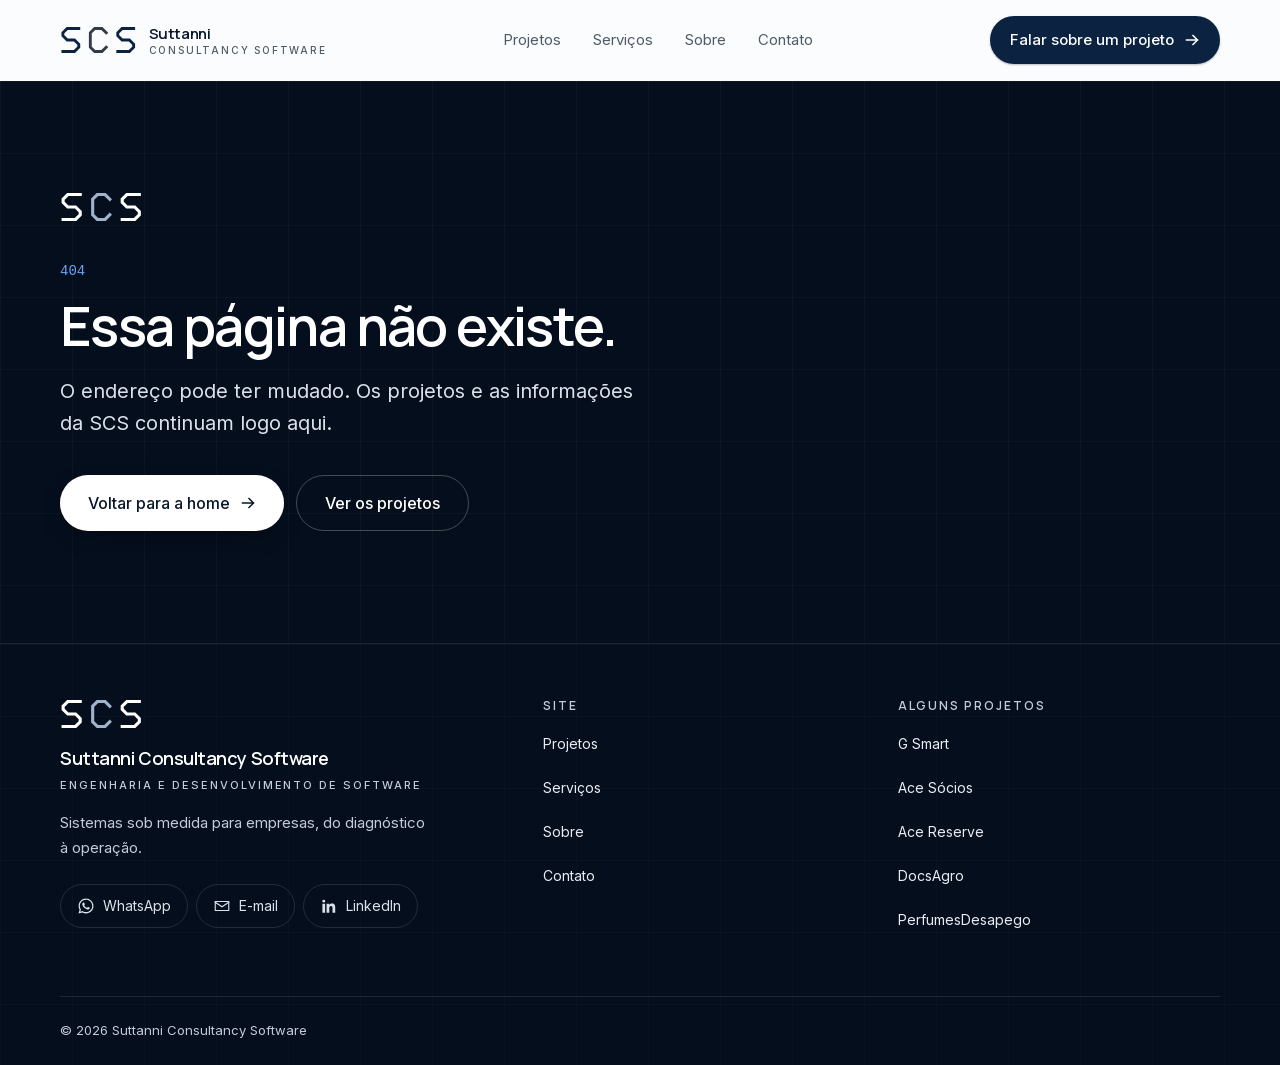
==== 404/index.html @ 0438fbe2 "Publica 924a202" ====
<!DOCTYPE html><html lang="pt-BR" class="manrope_9e067a5b-module__vT7MWq__variable inter_2fe1ab3d-module__-T-KAq__variable"><head><meta charSet="utf-8"/><meta name="viewport" content="width=device-width, initial-scale=1"/><link rel="stylesheet" href="/_next/static/chunks/361yh-4-xfyur.css" data-precedence="next"/><link rel="preload" as="script" fetchPriority="low" href="/_next/static/chunks/3s6nzrbk-8mnv.js"/><script src="/_next/static/chunks/19mx3mg6lkumu.js" async=""></script><script src="/_next/static/chunks/1k__zuwipnzw8.js" async=""></script><script src="/_next/static/chunks/344n2zhqbh4pn.js" async=""></script><script src="/_next/static/chunks/turbopack-17znwwc_v55e2.js" async=""></script><script src="/_next/static/chunks/2m97p5_yp8kj6.js" async=""></script><meta name="robots" content="noindex"/><meta name="theme-color" content="#050e1c"/><meta name="color-scheme" content="light"/><title>Página não encontrada | Suttanni Consultancy Software</title><meta name="description" content="Desenvolvimento de sistemas sob medida, automação e consultoria tecnológica para empresas que querem transformar processos e ideias em soluções digitais."/><meta name="application-name" content="Suttanni Consultancy Software"/><meta name="author" content="Suttanni Consultancy Software"/><meta name="keywords" content="software sob medida,desenvolvimento de sistemas,consultoria em tecnologia,automação de processos,modernização de sistemas,sistemas para empresas"/><meta name="creator" content="Suttanni Consultancy Software"/><meta name="publisher" content="Suttanni Consultancy Software"/><meta name="robots" content="noindex, follow"/><meta name="category" content="technology"/><link rel="canonical" href="https://guisuttanni.github.io/"/><meta property="og:title" content="Suttanni Consultancy Software | Software sob medida e consultoria"/><meta property="og:description" content="Desenvolvimento de sistemas sob medida, automação e consultoria tecnológica para empresas que querem transformar processos e ideias em soluções digitais."/><meta property="og:url" content="https://guisuttanni.github.io/"/><meta property="og:site_name" content="Suttanni Consultancy Software"/><meta property="og:locale" content="pt_BR"/><meta property="og:image" content="https://guisuttanni.github.io/og.png"/><meta property="og:image:width" content="1200"/><meta property="og:image:height" content="630"/><meta property="og:image:alt" content="Suttanni Consultancy Software"/><meta property="og:type" content="website"/><meta name="twitter:card" content="summary_large_image"/><meta name="twitter:title" content="Suttanni Consultancy Software"/><meta name="twitter:description" content="Desenvolvimento de sistemas sob medida, automação e consultoria tecnológica para empresas que querem transformar processos e ideias em soluções digitais."/><meta name="twitter:image" content="https://guisuttanni.github.io/og.png"/><link rel="icon" href="https://guisuttanni.github.io/icon.svg" type="image/svg+xml"/><link rel="apple-touch-icon" href="https://guisuttanni.github.io/apple-touch-icon.png" sizes="180x180" type="image/png"/><meta name="next-size-adjust" content=""/><noscript><style>.reveal { opacity: 1 !important; transform: none !important; }</style></noscript><script src="/_next/static/chunks/0cz1d0mv5g_q7.js" noModule=""></script></head><body class="min-h-dvh antialiased"><div hidden=""><!--$--><!--/$--></div><a href="#conteudo" class="sr-only rounded-full bg-navy-900 px-5 py-3 text-sm text-white focus:not-sr-only focus:fixed focus:top-4 focus:left-4 focus:z-[60]">Ir para o conteúdo</a><header class="sticky top-0 z-50 border-b transition-[border-color] duration-300 ease-[var(--ease-out-soft)] border-transparent"><div aria-hidden="true" class="absolute inset-0 -z-10 bg-mist-50/85 backdrop-blur-md transition-opacity duration-300 ease-[var(--ease-out-soft)] supports-[backdrop-filter]:bg-mist-50/75 opacity-0"></div><div class="mx-auto w-full max-w-[1240px] px-5 sm:px-8 lg:px-10 "><div class="flex h-16 items-center justify-between gap-4 lg:h-20"><a class="-m-2 rounded-lg p-2" aria-label="Suttanni Consultancy Software, página inicial" href="/"><span class="flex items-center gap-3 "><svg viewBox="0 0 106 36" fill="none" aria-hidden="true" focusable="false" class="h-6 w-auto shrink-0 sm:h-[26px]" shape-rendering="geometricPrecision"><g stroke-width="4" stroke-linecap="square" stroke-linejoin="miter"><path d="M24 2 H8 L2 8 V12 L8 18 H18 L24 24 V28 L18 34 H2" stroke="var(--color-navy-800)" transform="translate(2 0)"></path><path d="M24 8 L18 2 H8 L2 8 V28 L8 34 H18 L24 28" stroke="var(--color-graphite-700)" transform="translate(40 0)"></path><path d="M24 2 H8 L2 8 V12 L8 18 H18 L24 24 V28 L18 34 H2" stroke="var(--color-navy-800)" transform="translate(78 0)"></path></g></svg><span class="hidden min-w-0 flex-col leading-none lg:flex"><span class="font-display text-[0.9375rem] font-semibold tracking-tight text-navy-900">Suttanni</span><span class="mt-1 text-[0.625rem] font-medium uppercase tracking-[0.18em] text-graphite-500">Consultancy Software</span></span></span></a><nav aria-label="Principal" class="hidden items-center gap-1 md:flex"><a class="inline-flex min-h-10 items-center rounded-full px-3.5 text-[0.9375rem] transition-colors duration-200 hover:text-navy-900 text-graphite-500" href="/projetos/">Projetos</a><a class="inline-flex min-h-10 items-center rounded-full px-3.5 text-[0.9375rem] transition-colors duration-200 hover:text-navy-900 text-graphite-500" href="/#servicos">Serviços</a><a class="inline-flex min-h-10 items-center rounded-full px-3.5 text-[0.9375rem] transition-colors duration-200 hover:text-navy-900 text-graphite-500" href="/sobre/">Sobre</a><a class="inline-flex min-h-10 items-center rounded-full px-3.5 text-[0.9375rem] transition-colors duration-200 hover:text-navy-900 text-graphite-500" href="/contato/">Contato</a></nav><div class="flex items-center gap-2"><div class="hidden md:block"><a class="group/btn inline-flex items-center justify-center gap-2.5 rounded-full font-medium transition-[background-color,color,border-color,transform,box-shadow] duration-200 ease-[var(--ease-out-soft)] active:translate-y-px whitespace-nowrap bg-navy-800 text-white shadow-[0_1px_2px_rgba(8,23,43,0.28)] hover:bg-navy-700 hover:shadow-[0_8px_24px_-10px_rgba(8,23,43,0.6)] min-h-12 px-5 text-[0.9375rem] " href="/contato/">Falar sobre um projeto<svg viewBox="0 0 16 16" fill="none" aria-hidden="true" class="h-4 w-4 transition-transform duration-200 ease-[var(--ease-out-soft)] group-hover/btn:translate-x-0.5 "><path d="M2.5 8h11m0 0L9 3.5M13.5 8 9 12.5" stroke="currentColor" stroke-width="1.5" stroke-linecap="square"></path></svg></a></div><button type="button" aria-expanded="false" aria-controls="menu-mobile" aria-label="Abrir menu" class="relative -mr-2 flex h-12 w-12 items-center justify-center rounded-full text-navy-900 transition-colors hover:bg-mist-200/70 md:hidden"><span class="sr-only">Abrir menu</span><span aria-hidden="true" class="flex h-4 w-5 flex-col justify-between"><span class="block h-px w-full origin-center bg-current transition-transform duration-300 ease-[var(--ease-out-soft)] "></span><span class="block h-px w-full bg-current transition-opacity duration-200 opacity-100"></span><span class="block h-px w-full origin-center bg-current transition-transform duration-300 ease-[var(--ease-out-soft)] "></span></span></button></div></div></div><div id="menu-mobile" hidden="" class="fixed inset-x-0 top-16 bottom-0 z-40 overflow-y-auto border-t border-mist-200 bg-mist-50 md:hidden"><div class="mx-auto w-full max-w-[1240px] px-5 sm:px-8 lg:px-10 flex min-h-full flex-col pt-6 pb-10"><nav aria-label="Menu" class="flex flex-col"><a class="group flex items-center justify-between border-b border-mist-200 py-5 text-h3 font-display font-semibold text-navy-900" style="transition-delay:0ms" href="/projetos/">Projetos<svg viewBox="0 0 16 16" fill="none" aria-hidden="true" class="h-4 w-4 transition-transform duration-200 ease-[var(--ease-out-soft)] group-hover/btn:translate-x-0.5 text-graphite-400"><path d="M2.5 8h11m0 0L9 3.5M13.5 8 9 12.5" stroke="currentColor" stroke-width="1.5" stroke-linecap="square"></path></svg></a><a class="group flex items-center justify-between border-b border-mist-200 py-5 text-h3 font-display font-semibold text-navy-900" style="transition-delay:40ms" href="/#servicos">Serviços<svg viewBox="0 0 16 16" fill="none" aria-hidden="true" class="h-4 w-4 transition-transform duration-200 ease-[var(--ease-out-soft)] group-hover/btn:translate-x-0.5 text-graphite-400"><path d="M2.5 8h11m0 0L9 3.5M13.5 8 9 12.5" stroke="currentColor" stroke-width="1.5" stroke-linecap="square"></path></svg></a><a class="group flex items-center justify-between border-b border-mist-200 py-5 text-h3 font-display font-semibold text-navy-900" style="transition-delay:80ms" href="/sobre/">Sobre<svg viewBox="0 0 16 16" fill="none" aria-hidden="true" class="h-4 w-4 transition-transform duration-200 ease-[var(--ease-out-soft)] group-hover/btn:translate-x-0.5 text-graphite-400"><path d="M2.5 8h11m0 0L9 3.5M13.5 8 9 12.5" stroke="currentColor" stroke-width="1.5" stroke-linecap="square"></path></svg></a><a class="group flex items-center justify-between border-b border-mist-200 py-5 text-h3 font-display font-semibold text-navy-900" style="transition-delay:120ms" href="/contato/">Contato<svg viewBox="0 0 16 16" fill="none" aria-hidden="true" class="h-4 w-4 transition-transform duration-200 ease-[var(--ease-out-soft)] group-hover/btn:translate-x-0.5 text-graphite-400"><path d="M2.5 8h11m0 0L9 3.5M13.5 8 9 12.5" stroke="currentColor" stroke-width="1.5" stroke-linecap="square"></path></svg></a></nav><div class="mt-8 flex flex-col gap-3"><a class="group/btn inline-flex items-center justify-center gap-2.5 rounded-full font-medium transition-[background-color,color,border-color,transform,box-shadow] duration-200 ease-[var(--ease-out-soft)] active:translate-y-px whitespace-nowrap bg-navy-800 text-white shadow-[0_1px_2px_rgba(8,23,43,0.28)] hover:bg-navy-700 hover:shadow-[0_8px_24px_-10px_rgba(8,23,43,0.6)] min-h-13 px-6 text-base sm:min-h-14 sm:px-7 w-full" href="/contato/">Falar sobre um projeto<svg viewBox="0 0 16 16" fill="none" aria-hidden="true" class="h-4 w-4 transition-transform duration-200 ease-[var(--ease-out-soft)] group-hover/btn:translate-x-0.5 "><path d="M2.5 8h11m0 0L9 3.5M13.5 8 9 12.5" stroke="currentColor" stroke-width="1.5" stroke-linecap="square"></path></svg></a><a href="https://wa.me/5544999989203?text=Ol%C3%A1!%20Conheci%20a%20Suttanni%20Consultancy%20Software%20pelo%20site%20e%20gostaria%20de%20conversar%20sobre%20um%20projeto." class="group/btn inline-flex items-center justify-center gap-2.5 rounded-full font-medium transition-[background-color,color,border-color,transform,box-shadow] duration-200 ease-[var(--ease-out-soft)] active:translate-y-px whitespace-nowrap border border-mist-300 bg-white text-navy-900 hover:border-navy-800 hover:bg-white min-h-13 px-6 text-base sm:min-h-14 sm:px-7 w-full" target="_blank" rel="noopener noreferrer"><svg viewBox="0 0 24 24" fill="currentColor" aria-hidden="true" class="h-5 w-5 text-[#25D366]"><path d="M12.04 2C6.58 2 2.13 6.45 2.13 11.91c0 1.75.46 3.45 1.32 4.95L2 22l5.25-1.38a9.87 9.87 0 0 0 4.79 1.22h.01c5.46 0 9.91-4.45 9.91-9.91 0-2.65-1.03-5.14-2.9-7.01A9.82 9.82 0 0 0 12.04 2Zm0 18.15h-.01a8.2 8.2 0 0 1-4.19-1.15l-.3-.18-3.12.82.83-3.04-.2-.31a8.2 8.2 0 0 1-1.26-4.38c0-4.54 3.7-8.24 8.25-8.24 2.2 0 4.27.86 5.83 2.42a8.19 8.19 0 0 1 2.41 5.83c0 4.54-3.7 8.23-8.24 8.23Zm4.52-6.17c-.25-.12-1.47-.72-1.69-.81-.23-.08-.39-.12-.56.13-.16.24-.64.8-.78.97-.15.16-.29.18-.53.06-.25-.13-1.05-.39-1.99-1.23-.74-.66-1.23-1.47-1.38-1.72-.14-.25-.01-.38.11-.5.11-.11.25-.29.37-.43.12-.15.16-.25.25-.41.08-.17.04-.31-.02-.43-.06-.12-.56-1.34-.76-1.84-.2-.48-.4-.42-.56-.43h-.47c-.17 0-.43.06-.66.31-.22.25-.87.85-.87 2.07 0 1.22.89 2.4 1.02 2.56.12.17 1.75 2.67 4.24 3.74.59.26 1.05.41 1.41.52.59.19 1.13.16 1.56.1.47-.07 1.47-.6 1.67-1.18.21-.58.21-1.07.15-1.18-.06-.11-.23-.17-.48-.29Z"></path></svg>WhatsApp</a></div><div class="mt-auto pt-10"><p class="text-eyebrow font-semibold uppercase text-graphite-400">Contato direto</p><a href="mailto:guilhermesuttanni@gmail.com" class="mt-3 block [overflow-wrap:anywhere] text-[0.9375rem] text-graphite-700 underline-offset-4 hover:underline">guilhermesuttanni@gmail.com</a><a href="https://wa.me/5544999989203?text=Ol%C3%A1!%20Conheci%20a%20Suttanni%20Consultancy%20Software%20pelo%20site%20e%20gostaria%20de%20conversar%20sobre%20um%20projeto." target="_blank" rel="noopener noreferrer" class="mt-1 block text-[0.9375rem] text-graphite-700 underline-offset-4 hover:underline">+55 44 99998-9203</a></div></div></div></header><main id="conteudo"><section class="relative overflow-hidden bg-navy-950 py-20 text-white sm:py-28"><div aria-hidden="true" class="scs-grid absolute inset-0 opacity-50"></div><div class="mx-auto w-full max-w-[1240px] px-5 sm:px-8 lg:px-10 relative"><div class="max-w-xl"><svg viewBox="0 0 106 36" fill="none" aria-hidden="true" focusable="false" class="h-7 w-auto" shape-rendering="geometricPrecision"><g stroke-width="4" stroke-linecap="square" stroke-linejoin="miter"><path d="M24 2 H8 L2 8 V12 L8 18 H18 L24 24 V28 L18 34 H2" stroke="#ffffff" transform="translate(2 0)"></path><path d="M24 8 L18 2 H8 L2 8 V28 L8 34 H18 L24 28" stroke="#9fb3cc" transform="translate(40 0)"></path><path d="M24 2 H8 L2 8 V12 L8 18 H18 L24 24 V28 L18 34 H2" stroke="#ffffff" transform="translate(78 0)"></path></g></svg><p class="mt-10 font-mono text-sm text-accent-400">404</p><h1 class="mt-4 text-h1 font-semibold text-white">Essa página não existe.</h1><p class="mt-5 text-lead text-mist-300">O endereço pode ter mudado. Os projetos e as informações da SCS continuam logo aqui.</p><div class="mt-9 flex flex-col gap-3 sm:flex-row"><a class="group/btn inline-flex items-center justify-center gap-2.5 rounded-full font-medium transition-[background-color,color,border-color,transform,box-shadow] duration-200 ease-[var(--ease-out-soft)] active:translate-y-px whitespace-nowrap bg-white text-navy-900 hover:bg-mist-100 shadow-[0_8px_30px_-16px_rgba(0,0,0,0.8)] min-h-13 px-6 text-base sm:min-h-14 sm:px-7 " href="/">Voltar para a home<svg viewBox="0 0 16 16" fill="none" aria-hidden="true" class="h-4 w-4 transition-transform duration-200 ease-[var(--ease-out-soft)] group-hover/btn:translate-x-0.5 "><path d="M2.5 8h11m0 0L9 3.5M13.5 8 9 12.5" stroke="currentColor" stroke-width="1.5" stroke-linecap="square"></path></svg></a><a class="group/btn inline-flex items-center justify-center gap-2.5 rounded-full font-medium transition-[background-color,color,border-color,transform,box-shadow] duration-200 ease-[var(--ease-out-soft)] active:translate-y-px whitespace-nowrap border border-white/25 text-white hover:border-white/60 hover:bg-white/5 min-h-13 px-6 text-base sm:min-h-14 sm:px-7 " href="/projetos/">Ver os projetos</a></div></div></div></section><!--$--><!--/$--></main><footer class="relative overflow-hidden border-t border-white/10 bg-navy-950 text-mist-300"><div aria-hidden="true" class="scs-grid absolute inset-0 opacity-40"></div><div class="mx-auto w-full max-w-[1240px] px-5 sm:px-8 lg:px-10 relative"><div class="grid gap-8 py-10 sm:py-14 lg:grid-cols-[1.4fr_1fr_1fr] lg:gap-8"><div class="max-w-sm"><span class="flex flex-col items-start gap-4 "><svg viewBox="0 0 106 36" fill="none" aria-hidden="true" focusable="false" class="h-7 w-auto" shape-rendering="geometricPrecision"><g stroke-width="4" stroke-linecap="square" stroke-linejoin="miter"><path d="M24 2 H8 L2 8 V12 L8 18 H18 L24 24 V28 L18 34 H2" stroke="#ffffff" transform="translate(2 0)"></path><path d="M24 8 L18 2 H8 L2 8 V28 L8 34 H18 L24 28" stroke="#9fb3cc" transform="translate(40 0)"></path><path d="M24 2 H8 L2 8 V12 L8 18 H18 L24 24 V28 L18 34 H2" stroke="#ffffff" transform="translate(78 0)"></path></g></svg><span class="flex flex-col leading-none"><span class="font-display text-lg font-semibold tracking-tight text-white">Suttanni Consultancy Software</span><span class="mt-2 text-[0.6875rem] font-medium uppercase tracking-[0.18em] text-mist-400 [text-wrap:balance]">Engenharia e desenvolvimento de software</span></span></span><p class="mt-5 text-[0.9375rem] leading-relaxed text-mist-400">Sistemas sob medida para empresas, do diagnóstico à operação.</p><div class="mt-6 flex flex-wrap gap-2"><a href="https://wa.me/5544999989203?text=Ol%C3%A1!%20Conheci%20a%20Suttanni%20Consultancy%20Software%20pelo%20site%20e%20gostaria%20de%20conversar%20sobre%20um%20projeto." target="_blank" rel="noopener noreferrer" class="flex h-11 items-center gap-2 rounded-full border border-white/12 px-4 text-sm text-mist-300 transition-colors duration-200 hover:border-white/35 hover:text-white"><svg viewBox="0 0 24 24" fill="currentColor" aria-hidden="true" class="h-4.5 w-4.5"><path d="M12.04 2C6.58 2 2.13 6.45 2.13 11.91c0 1.75.46 3.45 1.32 4.95L2 22l5.25-1.38a9.87 9.87 0 0 0 4.79 1.22h.01c5.46 0 9.91-4.45 9.91-9.91 0-2.65-1.03-5.14-2.9-7.01A9.82 9.82 0 0 0 12.04 2Zm0 18.15h-.01a8.2 8.2 0 0 1-4.19-1.15l-.3-.18-3.12.82.83-3.04-.2-.31a8.2 8.2 0 0 1-1.26-4.38c0-4.54 3.7-8.24 8.25-8.24 2.2 0 4.27.86 5.83 2.42a8.19 8.19 0 0 1 2.41 5.83c0 4.54-3.7 8.23-8.24 8.23Zm4.52-6.17c-.25-.12-1.47-.72-1.69-.81-.23-.08-.39-.12-.56.13-.16.24-.64.8-.78.97-.15.16-.29.18-.53.06-.25-.13-1.05-.39-1.99-1.23-.74-.66-1.23-1.47-1.38-1.72-.14-.25-.01-.38.11-.5.11-.11.25-.29.37-.43.12-.15.16-.25.25-.41.08-.17.04-.31-.02-.43-.06-.12-.56-1.34-.76-1.84-.2-.48-.4-.42-.56-.43h-.47c-.17 0-.43.06-.66.31-.22.25-.87.85-.87 2.07 0 1.22.89 2.4 1.02 2.56.12.17 1.75 2.67 4.24 3.74.59.26 1.05.41 1.41.52.59.19 1.13.16 1.56.1.47-.07 1.47-.6 1.67-1.18.21-.58.21-1.07.15-1.18-.06-.11-.23-.17-.48-.29Z"></path></svg>WhatsApp</a><a href="mailto:guilhermesuttanni@gmail.com" class="flex h-11 items-center gap-2 rounded-full border border-white/12 px-4 text-sm text-mist-300 transition-colors duration-200 hover:border-white/35 hover:text-white"><svg viewBox="0 0 24 24" aria-hidden="true" class="h-4.5 w-4.5" fill="none" stroke="currentColor" stroke-width="1.5" stroke-linecap="square" stroke-linejoin="miter"><path d="M3 6h18v12H3z"></path><path d="m3 7 9 6 9-6"></path></svg>E-mail</a><a href="https://www.linkedin.com/in/guilherme-suttanni" target="_blank" rel="noopener noreferrer" class="flex h-11 items-center gap-2 rounded-full border border-white/12 px-4 text-sm text-mist-300 transition-colors duration-200 hover:border-white/35 hover:text-white"><svg viewBox="0 0 24 24" fill="currentColor" aria-hidden="true" class="h-4.5 w-4.5"><path d="M6.94 5.5a1.94 1.94 0 1 1-3.88 0 1.94 1.94 0 0 1 3.88 0ZM3.2 8.93h3.6V21H3.2V8.93Zm5.85 0h3.45v1.65h.05c.48-.9 1.66-1.86 3.41-1.86 3.65 0 4.33 2.36 4.33 5.44V21h-3.6v-5.9c0-1.41-.03-3.22-2-3.22-2 0-2.3 1.53-2.3 3.11V21h-3.6V8.93Z"></path></svg>LinkedIn</a></div></div><div class="grid grid-cols-2 gap-8 lg:contents"><nav aria-label="Rodapé" class="text-sm"><h2 class="text-eyebrow font-semibold uppercase text-mist-400">Site</h2><ul class="mt-3 space-y-1"><li><a class="inline-flex min-h-10 items-center text-mist-200 transition-colors hover:text-white" href="/projetos/">Projetos</a></li><li><a class="inline-flex min-h-10 items-center text-mist-200 transition-colors hover:text-white" href="/#servicos">Serviços</a></li><li><a class="inline-flex min-h-10 items-center text-mist-200 transition-colors hover:text-white" href="/sobre/">Sobre</a></li><li><a class="inline-flex min-h-10 items-center text-mist-200 transition-colors hover:text-white" href="/contato/">Contato</a></li></ul></nav><nav aria-label="Projetos" class="text-sm"><h2 class="text-eyebrow font-semibold uppercase text-mist-400">Alguns projetos</h2><ul class="mt-3 space-y-1"><li><a class="inline-flex min-h-10 items-center text-mist-200 transition-colors hover:text-white" href="/projetos/g-smart/">G Smart</a></li><li><a class="inline-flex min-h-10 items-center text-mist-200 transition-colors hover:text-white" href="/projetos/ace-socios/">Ace Sócios</a></li><li><a class="inline-flex min-h-10 items-center text-mist-200 transition-colors hover:text-white" href="/projetos/ace-reserve/">Ace Reserve</a></li><li><a class="inline-flex min-h-10 items-center text-mist-200 transition-colors hover:text-white" href="/projetos/docsagro/">DocsAgro</a></li><li><a class="inline-flex min-h-10 items-center text-mist-200 transition-colors hover:text-white" href="/projetos/perfumes-desapego/">PerfumesDesapego</a></li></ul></nav></div></div><div class="border-t border-white/10 py-6 text-[0.8125rem] text-mist-400"><p>© <!-- -->2026<!-- --> <!-- -->Suttanni Consultancy Software</p></div></div></footer><a href="https://wa.me/5544999989203?text=Ol%C3%A1!%20Conheci%20a%20Suttanni%20Consultancy%20Software%20pelo%20site%20e%20gostaria%20de%20conversar%20sobre%20um%20projeto." target="_blank" rel="noopener noreferrer" aria-label="Conversar pelo WhatsApp" tabindex="-1" aria-hidden="true" class="fixed right-4 bottom-4 z-30 flex h-13 items-center gap-2 rounded-full border border-mist-300 bg-white pr-4 pl-3.5 text-[0.9375rem] font-medium text-navy-900 shadow-[0_10px_30px_-12px_rgba(8,23,43,0.45)] transition-[opacity,transform] duration-300 ease-[var(--ease-out-soft)] md:hidden pointer-events-none translate-y-3 opacity-0"><svg viewBox="0 0 24 24" fill="currentColor" aria-hidden="true" class="h-5 w-5 text-[#25D366]"><path d="M12.04 2C6.58 2 2.13 6.45 2.13 11.91c0 1.75.46 3.45 1.32 4.95L2 22l5.25-1.38a9.87 9.87 0 0 0 4.79 1.22h.01c5.46 0 9.91-4.45 9.91-9.91 0-2.65-1.03-5.14-2.9-7.01A9.82 9.82 0 0 0 12.04 2Zm0 18.15h-.01a8.2 8.2 0 0 1-4.19-1.15l-.3-.18-3.12.82.83-3.04-.2-.31a8.2 8.2 0 0 1-1.26-4.38c0-4.54 3.7-8.24 8.25-8.24 2.2 0 4.27.86 5.83 2.42a8.19 8.19 0 0 1 2.41 5.83c0 4.54-3.7 8.23-8.24 8.23Zm4.52-6.17c-.25-.12-1.47-.72-1.69-.81-.23-.08-.39-.12-.56.13-.16.24-.64.8-.78.97-.15.16-.29.18-.53.06-.25-.13-1.05-.39-1.99-1.23-.74-.66-1.23-1.47-1.38-1.72-.14-.25-.01-.38.11-.5.11-.11.25-.29.37-.43.12-.15.16-.25.25-.41.08-.17.04-.31-.02-.43-.06-.12-.56-1.34-.76-1.84-.2-.48-.4-.42-.56-.43h-.47c-.17 0-.43.06-.66.31-.22.25-.87.85-.87 2.07 0 1.22.89 2.4 1.02 2.56.12.17 1.75 2.67 4.24 3.74.59.26 1.05.41 1.41.52.59.19 1.13.16 1.56.1.47-.07 1.47-.6 1.67-1.18.21-.58.21-1.07.15-1.18-.06-.11-.23-.17-.48-.29Z"></path></svg>WhatsApp</a><script type="application/ld+json">{"@context":"https://schema.org","@graph":[{"@type":"ProfessionalService","@id":"https://guisuttanni.github.io/#organizacao","name":"Suttanni Consultancy Software","alternateName":"SCS","url":"https://guisuttanni.github.io","description":"Desenvolvimento de sistemas sob medida, automação e consultoria tecnológica para empresas que querem transformar processos e ideias em soluções digitais.","email":"guilhermesuttanni@gmail.com","telephone":"+5544999989203","areaServed":"BR","availableLanguage":"pt-BR","sameAs":["https://www.linkedin.com/in/guilherme-suttanni"],"knowsAbout":["Desenvolvimento de software sob medida","Modernização de sistemas","Automação de processos","Consultoria tecnológica"]},{"@type":"WebSite","@id":"https://guisuttanni.github.io/#site","url":"https://guisuttanni.github.io","name":"Suttanni Consultancy Software","inLanguage":"pt-BR","publisher":{"@id":"https://guisuttanni.github.io/#organizacao"}}]}</script><script src="/_next/static/chunks/3s6nzrbk-8mnv.js" id="_R_" async=""></script><script>(self.__next_f=self.__next_f||[]).push([0])</script><script>self.__next_f.push([1,"1:\"$Sreact.fragment\"\n3:I[3374,[\"/_next/static/chunks/2m97p5_yp8kj6.js\"],\"Header\"]\n4:I[39756,[\"/_next/static/chunks/2m97p5_yp8kj6.js\"],\"default\"]\n5:I[37457,[\"/_next/static/chunks/2m97p5_yp8kj6.js\"],\"default\"]\n6:I[22016,[\"/_next/static/chunks/2m97p5_yp8kj6.js\"],\"\"]\n10:I[68027,[\"/_next/static/chunks/2m97p5_yp8kj6.js\"],\"default\",1]\n:HL[\"/_next/static/chunks/361yh-4-xfyur.css\",\"style\"]\n2:[\"$\",\"style\",null,{\"children\":\".reveal { opacity: 1 !important; transform: none !important; }\"}]\ne:X\n0:{\"P\":null,\"c\":[\"\",\"_not-found\",\"\"],\"q\":\"\",\"i\":false,\"f\":[[[\"\",{\"children\":[\"/_not-found\",{\"children\":[\"__PAGE__\",{},\"$undefined\",\"$undefined\",4608]},\"$undefined\",\"$undefined\",4608]},\"$undefined\",\"$undefined\",4624],[[\"$\",\"$1\",\"c\",{\"children\":[[[\"$\",\"link\",\"0\",{\"rel\":\"stylesheet\",\"href\":\"/_next/static/chunks/361yh-4-xfyur.css\",\"precedence\":\"next\",\"crossOrigin\":\"$undefined\",\"nonce\":\"$undefined\"}],[\"$\",\"script\",\"script-0\",{\"src\":\"/_next/static/chunks/2m97p5_yp8kj6.js\",\"async\":true,\"nonce\":\"$undefined\"}]],[\"$\",\"html\",null,{\"lang\":\"pt-BR\",\"className\":\"manrope_9e067a5b-module__vT7MWq__variable inter_2fe1ab3d-module__-T-KAq__variable\",\"children\":[[\"$\",\"head\",null,{\"children\":[\"$\",\"noscript\",null,{\"children\":\"$2\"}]}],[\"$\",\"body\",null,{\"className\":\"min-h-dvh antialiased\",\"children\":[[\"$\",\"a\",null,{\"href\":\"#conteudo\",\"className\":\"sr-only rounded-full bg-navy-900 px-5 py-3 text-sm text-white focus:not-sr-only focus:fixed focus:top-4 focus:left-4 focus:z-[60]\",\"children\":\"Ir para o conteúdo\"}],[\"$\",\"$L3\",null,{}],[\"$\",\"main\",null,{\"id\":\"conteudo\",\"children\":[\"$\",\"$L4\",null,{\"parallelRouterKey\":\"children\",\"error\":\"$undefined\",\"errorStyles\":\"$undefined\",\"errorScripts\":\"$undefined\",\"template\":[\"$\",\"$L5\",null,{}],\"templateStyles\":\"$undefined\",\"templateScripts\":\"$undefined\",\"notFound\":[[\"$\",\"section\",null,{\"className\":\"relative overflow-hidden bg-navy-950 py-20 text-white sm:py-28\",\"children\":[[\"$\",\"div\",null,{\"aria-hidden\":\"true\",\"className\":\"scs-grid absolute inset-0 opacity-50\"}],[\"$\",\"div\",null,{\"className\":\"mx-auto w-full max-w-[1240px] px-5 sm:px-8 lg:px-10 relative\",\"children\":[\"$\",\"div\",null,{\"className\":\"max-w-xl\",\"children\":[[\"$\",\"svg\",null,{\"viewBox\":\"0 0 106 36\",\"fill\":\"none\",\"aria-hidden\":\"true\",\"focusable\":\"false\",\"className\":\"h-7 w-auto\",\"shapeRendering\":\"geometricPrecision\",\"children\":[\"$\",\"g\",null,{\"strokeWidth\":4,\"strokeLinecap\":\"square\",\"strokeLinejoin\":\"miter\",\"children\":[[\"$\",\"path\",null,{\"d\":\"M24 2 H8 L2 8 V12 L8 18 H18 L24 24 V28 L18 34 H2\",\"stroke\":\"#ffffff\",\"transform\":\"translate(2 0)\"}],[\"$\",\"path\",null,{\"d\":\"M24 8 L18 2 H8 L2 8 V28 L8 34 H18 L24 28\",\"stroke\":\"#9fb3cc\",\"transform\":\"translate(40 0)\"}],[\"$\",\"path\",null,{\"d\":\"M24 2 H8 L2 8 V12 L8 18 H18 L24 24 V28 L18 34 H2\",\"stroke\":\"#ffffff\",\"transform\":\"translate(78 0)\"}]]}]}],[\"$\",\"p\",null,{\"className\":\"mt-10 font-mono text-sm text-accent-400\",\"children\":\"404\"}],[\"$\",\"h1\",null,{\"className\":\"mt-4 text-h1 font-semibold text-white\",\"children\":\"Essa página não existe.\"}],[\"$\",\"p\",null,{\"className\":\"mt-5 text-lead text-mist-300\",\"children\":\"O endereço pode ter mudado. Os projetos e as informações da SCS continuam logo aqui.\"}],[\"$\",\"div\",null,{\"className\":\"mt-9 flex flex-col gap-3 sm:flex-row\",\"children\":[[\"$\",\"$L6\",null,{\"href\":\"/\",\"className\":\"group/btn inline-flex items-center justify-center gap-2.5 rounded-full font-medium transition-[background-color,color,border-color,transform,box-shadow] duration-200 ease-[var(--ease-out-soft)] active:translate-y-px whitespace-nowrap bg-white text-navy-900 hover:bg-mist-100 shadow-[0_8px_30px_-16px_rgba(0,0,0,0.8)] min-h-13 px-6 text-base sm:min-h-14 sm:px-7 \",\"children\":[\"Voltar para a home\",[\"$\",\"svg\",null,{\"viewBox\":\"0 0 16 16\",\"fill\":\"none\",\"aria-hidden\":\"true\",\"className\":\"h-4 w-4 transition-transform duration-200 ease-[var(--ease-out-soft)] group-hover/btn:translate-x-0.5 \",\"children\":[\"$\",\"path\",null,{\"d\":\"M2.5 8h11m0 0L9 3.5M13.5 8 9 12.5\",\"stroke\":\"currentColor\",\"strokeWidth\":\"1.5\",\"strokeLinecap\":\"square\"}]}]]}],[\"$\",\"$L6\",null,{\"href\":\"/projetos\",\"className\":\"group/btn inline-flex items-center justify-center gap-2.5 rounded-full font-medium transition-[background-color,color,border-color,transform,box-shadow] duration-200 ease-[var(--ease-out-soft)] active:translate-y-px whitespace-nowrap border border-white/25 text-white hover:border-white/60 hover:bg-white/5 min-h-13 px-6 text-base sm:min-h-14 sm:px-7 \",\"children\":\"Ver os projetos\"}]]}]]}]}]]}],[]],\"forbidden\":\"$undefined\",\"unauthorized\":\"$undefined\"}]}],[\"$\",\"footer\",null,{\"className\":\"relative overflow-hidden border-t border-white/10 bg-navy-950 text-mist-300\",\"children\":[[\"$\",\"div\",null,{\"aria-hidden\":\"true\",\"className\":\"scs-grid absolute inset-0 opacity-40\"}],[\"$\",\"div\",null,{\"className\":\"mx-auto w-full max-w-[1240px] px-5 sm:px-8 lg:px-10 relative\",\"children\":[[\"$\",\"div\",null,{\"className\":\"grid gap-8 py-10 sm:py-14 lg:grid-cols-[1.4fr_1fr_1fr] lg:gap-8\",\"children\":[\"$L7\",\"$L8\"]}],\"$L9\"]}]]}],\"$La\",\"$Lb\"]}]]}]]}],{\"children\":[\"$Lc\",{\"children\":[\"$Ld\",{},null,false,null]},null,false,\"$e\"]},null,false,null],\"$Lf\",false]],\"m\":\"$undefined\",\"G\":[\"$10\",[\"$L11\"]],\"S\":true,\"h\":null,\"r\":\"$undefined\",\"s\":\"$undefined\",\"a\":\"$undefined\",\"l\":\"$undefined\",\"p\":\"$undefined\",\"d\":\"$undefined\",\"b\":\"Nzb_ohrpSnaG5pY7ncYjV\"}\n13:I[14167,[\"/_next/static/chunks/2m97p5_yp8kj6.js\"],\"WhatsAppFab\"]\n14:I[97367,[\"/_next/static/chunks/2m97p5_yp8kj6.js\"],\"OutletBoundary\"]\n15:\"$Sreact.suspense\"\n17:I[97367,[\"/_next/static/chunks/2m97p5_yp8kj6.js\"],\"ViewportBoundary\"]\n19:I[97367,[\"/_next/static/chunks/2m97p5_yp8kj6.js\"],\"MetadataBoundary\"]\n7:[\"$\",\"div\",null,{\"className\":\"max-w-sm\",\"children\":[[\"$\",\"span\",null,{\"className\":\"flex flex-col items-start gap-4 \",\"children\":[[\"$\",\"svg\",null,{\"viewBox\":\"0 0 106 36\",\"fill\":\"none\",\"aria-hidden\":\"true\",\"focusable\":\"false\",\"className\":\"h-7 w-auto\",\"shapeRendering\":\"geometricPrecision\",\"children\":[\"$\",\"g\",null,{\"strokeWidth\":4,\"strokeLinecap\":\"square\",\"strokeLinejoin\":\"miter\",\"children\":[[\"$\",\"path\",null,{\"d\":\"M24 2 H8 L2 8 V12 L8 18 H18 L24 24 V28 L18 34 H2\",\"stroke\":\"#ffffff\",\"transform\":\"translate(2 0)\"}],[\"$\",\"path\",null,{\"d\":\"M24 8 L18 2 H8 L2 8 V28 L8 34 H18 L24 28\",\"stroke\":\"#9fb3cc\",\"transform\":\"translate(40 0)\"}],[\"$\",\"path\",null,{\"d\":\"M24 2 H8 L2 8 V12 L8 18 H18 L24 24 V28 L18 34 H2\",\"stroke\":\"#ffffff\",\"transform\":\"translate(78 0)\"}]]}]}],[\"$\",\"span\",null,{\"className\":\"flex flex-col leading-none\",\"children\":[[\"$\",\"span\",null,{\"className\":\"font-display text-lg font-semibold tracking-tight text-white\",\"children\":\"Suttanni Consultancy Software\"}],[\"$\",\"span\",null,{\"className\":\"mt-2 text-[0.6875rem] font-medium uppercase tracking-[0.18em] text-mist-400 [text-wrap:balance]\",\"children\":\"Engenharia e desenvolvimento de software\"}]]}]]}],[\"$\",\"p\",null,{\"className\":\"mt-5 text-[0.9375rem] leading-relaxed text-mist-400\",\"children\":\"Sistemas sob medida para empresas, do diagnóstico à operação.\"}],[\"$\",\"div\",null,{\"className\":\"mt-6 flex flex-wrap gap-2\",\"children\":[[\"$\",\"a\",\"WhatsApp\",{\"href\":\"https://wa.me/5544999989203?text=Ol%C3%A1!%20Conheci%20a%20Suttanni%20Consultancy%20Software%20pelo%20site%20e%20gostaria%20de%20conversar%20sobre%20um%20projeto.\",\"target\":\"_blank\",\"rel\":\"noopener noreferrer\",\"className\":\"flex h-11 items-center gap-2 rounded-full border border-white/12 px-4 text-sm text-mist-300 transition-colors duration-200 hover:border-white/35 hover:text-white\",\"children\":[[\"$\",\"svg\",null,{\"viewBox\":\"0 0 24 24\",\"fill\":\"currentColor\",\"aria-hidden\":\"true\",\"className\":\"h-4.5 w-4.5\",\"children\":[\"$\",\"path\",null,{\"d\":\"M12.04 2C6.58 2 2.13 6.45 2.13 11.91c0 1.75.46 3.45 1.32 4.95L2 22l5.25-1.38a9.87 9.87 0 0 0 4.79 1.22h.01c5.46 0 9.91-4.45 9.91-9.91 0-2.65-1.03-5.14-2.9-7.01A9.82 9.82 0 0 0 12.04 2Zm0 18.15h-.01a8.2 8.2 0 0 1-4.19-1.15l-.3-.18-3.12.82.83-3.04-.2-.31a8.2 8.2 0 0 1-1.26-4.38c0-4.54 3.7-8.24 8.25-8.24 2.2 0 4.27.86 5.83 2.42a8.19 8.19 0 0 1 2.41 5.83c0 4.54-3.7 8.23-8.24 8.23Zm4.52-6.17c-.25-.12-1.47-.72-1.69-.81-.23-.08-.39-.12-.56.13-.16.24-.64.8-.78.97-.15.16-.29.18-.53.06-.25-.13-1.05-.39-1.99-1.23-.74-.66-1.23-1.47-1.38-1.72-.14-.25-.01-.38.11-.5.11-.11.25-.29.37-.43.12-.15.16-.25.25-.41.08-.17.04-.31-.02-.43-.06-.12-.56-1.34-.76-1.84-.2-.48-.4-.42-.56-.43h-.47c-.17 0-.43.06-.66.31-.22.25-.87.85-.87 2.07 0 1.22.89 2.4 1.02 2.56.12.17 1.75 2.67 4.24 3.74.59.26 1.05.41 1.41.52.59.19 1.13.16 1.56.1.47-.07 1.47-.6 1.67-1.18.21-.58.21-1.07.15-1.18-.06-.11-.23-.17-.48-.29Z\"}]}],\"WhatsApp\"]}],[\"$\",\"a\",\"E-mail\",{\"href\":\"mailto:guilhermesuttanni@gmail.com\",\"target\":\"$undefined\",\"rel\":\"$undefined\",\"className\":\"flex h-11 items-center gap-2 rounded-full border border-white/12 px-4 text-sm text-mist-300 transition-colors duration-200 hover:border-white/35 hover:text-white\",\"children\":[[\"$\",\"svg\",null,{\"viewBox\":\"0 0 24 24\",\"aria-hidden\":\"true\",\"className\":\"h-4.5 w-4.5\",\"fill\":\"none\",\"stroke\":\"currentColor\",\"strokeWidth\":1.5,\"strokeLinecap\":\"square\",\"strokeLinejoin\":\"miter\",\"children\":[[\"$\",\"path\",null,{\"d\":\"M3 6h18v12H3z\"}],[\"$\",\"path\",null,{\"d\":\"m3 7 9 6 9-6\"}]]}],\"E-mail\"]}],[\"$\",\"a\",\"LinkedIn\",{\"href\":\"https://www.linkedin.com/in/guilherme-suttanni\",\"target\":\"_blank\",\"rel\":\"noopener noreferrer\",\"className\":\"flex h-11 items-center gap-2 rounded-full border border-white/12 px-4 text-sm text-mist-300 transition-colors duration-200 hover:border-white/35 hover:text-white\",\"children\":[[\"$\",\"svg\",null,{\"viewBox\":\"0 0 24 24\",\"fill\":\"currentColor\",\"aria-hidden\":\"true\",\"className\":\"h-4.5 w-4.5\",\"children\":\"$L12\"}],\"LinkedIn\"]}]]}]]}]\n8:[\"$\",\"div\",null,{\"className\":\"grid grid-cols-2 gap-8 lg:contents\",\"children\":[[\"$\",\"nav\",null,{\"aria-label\":\"Rodapé\",\"className\":\"text-sm\",\"children\":[[\"$\",\"h2\",null,{\"className\":\"text-eyebrow font-semibold uppercase text-mist-400\",\"children\":\"Site\"}],[\"$\",\"ul\",null,{\"className\":\"mt-3 space-y-1\",\"children\":[[\"$\",\"li\",\"/projetos\",{\"children\":[\"$\",\"$L6\",null,{\"href\":\"/projetos\",\"className\":\"inline-flex min-h-10 items-center text-mist-200 transition-colors hover:text-white\",\"children\":\"Projetos\"}]}],[\"$\",\"li\",\"/#servicos\",{\"children\":[\"$\",\"$L6\",null,{\"href\":\"/#servicos\",\"className\":\"inline-flex min-h-10 items-center text-mist-200 transition-colors hover:text-white\",\"children\":\"Serviços\"}]}],[\"$\",\"li\",\"/sobre\",{\"children\":[\"$\",\"$L6\",null,{\"href\":\"/sobre\",\"className\":\"inline-flex min-h-10 items-center text-mist-200 transition-colors hover:text-white\",\"children\":\"Sobre\"}]}],[\"$\",\"li\",\"/contato\",{\"children\":[\"$\",\"$L6\",null,{\"href\":\"/contato\",\"className\":\"inline-flex min-h-10 items-center text-mist-200 transition-colors hover:text-white\",\"children\":\"Contato\"}]}]]}]]}],[\"$\",\"nav\",null,{\"aria-label\":\"Projetos\",\"className\":\"text-sm\",\"children\":[[\"$\",\"h2\",null,{\"className\":\"text-eyebrow font-semibold uppercase text-mist-400\",\"children\":\"Alguns projetos\"}],[\"$\",\"ul\",null,{\"className\":\"mt-3 space-y-1\",\"children\":[[\"$\",\"li\",\"g-smart\",{\"children\":[\"$\",\"$L6\",null,{\"href\":\"/projetos/g-smart\",\"className\":\"inline-flex min-h-10 items-center text-mist-200 transition-colors hover:text-white\",\"children\":\"G Smart\"}]}],[\"$\",\"li\",\"ace-socios\",{\"children\":[\"$\",\"$L6\",null,{\"href\":\"/projetos/ace-socios\",\"className\":\"inline-flex min-h-10 items-center text-mist-200 transition-colors hover:text-white\",\"children\":\"Ace Sócios\"}]}],[\"$\",\"li\",\"ace-reserve\",{\"children\":[\"$\",\"$L6\",null,{\"href\":\"/projetos/ace-reserve\",\"className\":\"inline-flex min-h-10 items-center text-mist-200 transition-colors hover:text-white\",\"children\":\"Ace Reserve\"}]}],[\"$\",\"li\",\"docsagro\",{\"children\":[\"$\",\"$L6\",null,{\"href\":\"/projetos/docsagro\",\"className\":\"inline-flex min-h-10 items-center text-mist-200 transition-colors hover:text-white\",\"children\":\"DocsAgro\"}]}],[\"$\",\"li\",\"perfumes-desapego\",{\"children\":[\"$\",\"$L6\",null,{\"href\":\"/projetos/perfumes-desapego\",\"className\":\"inline-flex min-h-10 items-center text-mist-200 transition-colors hover:text-white\",\"children\":\"PerfumesDesapego\"}]}]]}]]}]]}]\n9:[\"$\",\"div\",null,{\"className\":\"border-t border-white/10 py-6 text-[0.8125rem] text-mist-400\",\"children\":[\"$\",\"p\",null,{\"children\":[\"© \",2026,\" \",\"Suttanni Consultancy Software\"]}]}]\na:[\"$\",\"$L13\",null,{}]\nb:[\"$\",\"script\",null,{\"type\":\"application/ld+json\",\"dangerouslySetInnerHTML\":{\"__html\":\"{\\\"@context\\\":\\\"https://schema.org\\\",\\\"@graph\\\":[{\\\"@type\\\":\\\"ProfessionalService\\\",\\\"@id\\\":\\\"https://guisuttanni.github.io/#organizacao\\\",\\\"name\\\":\\\"Suttanni Consultancy Software\\\",\\\"alternateName\\\":\\\"SCS\\\",\\\"url\\\":\\\"https://guisuttanni.github.io\\\",\\\"description\\\":\\\"Desenvolvimento de sistemas sob medida, automação e consultoria tecnológica para empresas que querem transformar processos e ideias em soluções digitais.\\\",\\\"email\\\":\\\"guilhermesuttanni@gmail.com\\\",\\\"telephone\\\":\\\"+5544999989203\\\",\\\"areaServed\\\":\\\"BR\\\",\\\"availableLanguage\\\":\\\"pt-BR\\\",\\\"sameAs\\\":[\\\"https://www.linkedin.com/in/guilherme-suttanni\\\"],\\\"knowsAbout\\\":[\\\"Desenvolvimento de software sob medida\\\",\\\"Modernização de sistemas\\\",\\\"Automação de processos\\\",\\\"Consultoria tecnológica\\\"]},{\\\"@type\\\":\\\"WebSite\\\",\\\"@id\\\":\\\"https://guisuttanni.github.io/#site\\\",\\\"url\\\":\\\"https://guisuttanni.github.io\\\",\\\"name\\\":\\\"Suttanni Consultancy Software\\\",\\\"inLanguage\\\":\\\"pt-BR\\\",\\\"publisher\\\":{\\\"@id\\\":\\\"https://guisuttanni.github.io/#organizacao\\\"}}]}\"}}]\nc:[\"$\",\"$1\",\"c\",{\"children\":[null,[\"$\",\"$L4\",null,{\"parallelRouterKey\":\"children\",\"error\":\"$undefined\",\"errorStyles\":\"$undefined\",\"errorScripts\":\"$undefined\",\"template\":[\"$\",\"$L5\",null,{}],\"templateStyles\":\"$undefined\",\"templateScripts\":\"$undefined\",\"notFound\":\"$undefined\",\"forbidden\":\"$undefined\",\"unauthorized\":\"$undefined\"}]]}]\nd:[\"$\",\"$1\",\"c\",{\"children\":[[\"$\",\"section\",null,{\"className\":\"relative overflow-hidden bg-navy-950 py-20 text-white sm:py-28\",\"children\":[[\"$\",\"div\",null,{\"aria-hidden\":\"true\",\"className\":\"scs-grid absolute inset-0 opacity-50\"}],[\"$\",\"div\",null,{\"className\":\"mx-auto w-full max-w-[1240px] px-5 sm:px-8 lg:px-10 relative\",\"children\":[\"$\",\"div\",null,{\"className\":\"max-w-xl\",\"children\":[[\"$\",\"svg\",null,{\"viewBox\":\"0 0 106 36\",\"fill\":\"none\",\"aria-hidden\":\"true\",\"focusable\":\"false\",\"className\":\"h-7 w-auto\",\"shapeRendering\":\"geometricPrecision\",\"children\":[\"$\",\"g\",null,{\"strokeWidth\":4,\"strokeLinecap\":\"square\",\"strokeLinejoin\":\"miter\",\"children\":[[\"$\",\"path\",null,{\"d\":\"M24 2 H8 L2 8 V12 L8 18 H18 L24 24 V28 L18 34 H2\",\"stroke\":\"#ffffff\",\"transform\":\"translate(2 0)\"}],[\"$\",\"path\",null,{\"d\":\"M24 8 L18 2 H8 L2 8 V28 L8 34 H18 L24 28\",\"stroke\":\"#9fb3cc\",\"transform\":\"translate(40 0)\"}],[\"$\",\"path\",null,{\"d\":\"M24 2 H8 L2 8 V12 L8 18 H18 L24 24 V28 L18 34 H2\",\"stroke\":\"#ffffff\",\"transform\":\"translate(78 0)\"}]]}]}],[\"$\",\"p\",null,{\"className\":\"mt-10 font-mono text-sm text-accent-400\",\"children\":\"404\"}],[\"$\",\"h1\",null,{\"className\":\"mt-4 text-h1 font-semibold text-white\",\"children\":\"Essa página não existe.\"}],[\"$\",\"p\",null,{\"className\":\"mt-5 text-lead text-mist-300\",\"children\":\"O endereço pode ter mudado. Os projetos e as informações da SCS continuam logo aqui.\"}],[\"$\",\"div\",null,{\"className\":\"mt-9 flex flex-col gap-3 sm:flex-row\",\"children\":[[\"$\",\"$L6\",null,{\"href\":\"/\",\"className\":\"group/btn inline-flex items-center justify-center gap-2.5 rounded-full font-medium transition-[background-color,color,border-color,transform,box-shadow] duration-200 ease-[var(--ease-out-soft)] active:translate-y-px whitespace-nowrap bg-white text-navy-900 hover:bg-mist-100 shadow-[0_8px_30px_-16px_rgba(0,0,0,0.8)] min-h-13 px-6 text-base sm:min-h-14 sm:px-7 \",\"children\":[\"Voltar para a home\",[\"$\",\"svg\",null,{\"viewBox\":\"0 0 16 16\",\"fill\":\"none\",\"aria-hidden\":\"true\",\"className\":\"h-4 w-4 transition-transform duration-200 ease-[var(--ease-out-soft)] group-hover/btn:translate-x-0.5 \",\"children\":[\"$\",\"path\",null,{\"d\":\"M2.5 8h11m0 0L9 3.5M13.5 8 9 12.5\",\"stroke\":\"currentColor\",\"strokeWidth\":\"1.5\",\"strokeLinecap\":\"square\"}]}]]}],[\"$\",\"$L6\",null,{\"href\":\"/projetos\",\"className\":\"group/btn inline-flex items-center justify-center gap-2.5 rounded-full font-medium transition-[background-color,color,border-color,transform,box-shadow] duration-200 ease-[var(--ease-out-soft)] active:translate-y-px whitespace-nowrap border border-white/25 text-white hover:border-white/60 hover:bg-white/5 min-h-13 px-6 text-base sm:min-h-14 sm:px-7 \",\"children\":\"Ver os projetos\"}]]}]]}]}]]}],null,[\"$\",\"$L14\",null,{\"children\":[\"$\",\"$15\",null,{\"name\":\"Next.MetadataOutlet\",\"children\":\"$@16\"}]}]]}]\nf:[\"$\",\"$1\",\"h\",{\"children\":[[\"$\",\"meta\",null,{\"name\":\"robots\",\"content\":\"noindex\"}],[\"$\",\"$L17\",null,{\"children\":\"$L18\"}],[\"$\",\"div\",null,{\"hidden\":true,\"children\":[\"$\",\"$L19\",null,{\"children\":[\"$\",\"$15\",null,{\"name\":\"Next.Metadata\",\"children\":\"$L1a\"}]}]}],[\"$\",\"meta\",null,{\"name\":\"next-size-adjust\",\"content\":\"\"}]]}]\n11:[\"$\",\"link\",\"0\",{\"rel\":\"stylesheet\",\"href\":\"/_next/static/chunks/361yh-4-xfyur.css\",\"precedence\":\"next\",\"crossOrigin\":\"$undefined\",\"nonce\":\"$undefined\"}]\ne:C\n12:[\"$\",\"path\",null,{\"d\":\"M6.94 5.5a1.94 1.94 0 1 1-3.88 0 1.94 1.94 0 0 1 3.88 0ZM3.2 8.93h3.6V21H3.2V8.93Zm5.85 0h3.45v1.65h.05c.48-.9 1.66-1.86 3.41-1.86 3.65 0 4.33 2.36 4.33 5.44V21h-3.6v-5.9c0-1.41-.03-3.22-2-3.22-2 0-2.3 1.53-2.3 3.11V21h-3.6V8.93Z\"}]\n18:[[\"$\",\"meta\",\"0\",{\"charSet\":\"utf-8\"}],[\"$\",\"meta\",\"1\",{\"name\":\"viewport\",\"content\":\"width=device-width, initial-scale=1\"}],[\"$\",\"meta\",\"2\",{\"name\":\"theme-color\",\"content\":\"#050e1c\"}],[\"$\",\"meta\",\"3\",{\"name\":\"color-scheme\",\"content\":\"light\"}]]\n1b:I[27201,[\"/_next/static/chunks/2m97p5_yp8kj6.js\"],\"IconMark\"]\n16:null\n1a:[[\"$\",\"title\",\"0\",{\"children\":\"Página não encontrada | Suttanni Consultancy Software\"}],[\"$\",\"meta\",\"1\",{\"name\":\"description\",\"content\":\"Desenvolvimento de sistemas sob medida, automação e consultoria tecnológica para empresas que querem transformar processos e ideias em soluções digitais.\"}],[\"$\",\"meta\",\"2\",{\"name\":\"application-name\",\"content\":\"Suttanni Consultancy Software\"}],[\"$\",\"meta\",\"3\",{\"name\":\"author\",\"content\":\"Suttanni Consultancy Software\"}],[\"$\",\"meta\",\"4\",{\"name\":\"keywords\",\"content\":\"software sob medida,desenvolvimento de sistemas,consultoria em tecnologia,automação de processos,modernização de sistemas,sistemas para empresas\"}],[\"$\",\"meta\",\"5\",{\"name\":\"creator\",\"content\":\"Suttanni Consultancy Software\"}],[\"$\",\"meta\",\"6\",{\"name\":\"publisher\",\"content\":\"Suttanni Consultancy Software\"}],[\"$\",\"meta\",\"7\",{\"name\":\"robots\",\"content\":\"noindex, follow\"}],[\"$\",\"meta\",\"8\",{\"name\":\"category\",\"content\":\"technology\"}],[\"$\",\"link\",\"9\",{\"rel\":\"canonical\",\"href\":\"https://guisuttanni.github.io/\"}],[\"$\",\"meta\",\"10\",{\"property\":\"og:title\",\"content\":\"Suttanni Consultancy Software | Software sob medida e consultoria\"}],[\"$\",\"meta\",\"11\",{\"property\":\"og:description\",\"content\":\"Desenvolvimento de sistemas sob medida, automação e consultoria tecnológica para empresas que querem transformar processos e ideias em soluções digitais.\"}],[\"$\",\"meta\",\"12\",{\"property\":\"og:url\",\"content\":\"https://guisuttanni.github.io/\"}],[\"$\",\"meta\",\"13\",{\"property\":\"og:site_name\",\"content\":\"Suttanni Consultancy Software\"}],[\"$\",\"meta\",\"14\",{\"property\":\"og:locale\",\"content\":\"pt_BR\"}],[\"$\",\"meta\",\"15\",{\"property\":\"og:image\",\"content\":\"https://guisuttanni.github.io/og.png\"}],[\"$\",\"meta\",\"16\",{\"property\":\"og:image:width\",\"content\":\"1200\"}],[\"$\",\"meta\",\"17\",{\"property\":\"og:image:height\",\"content\":\"630\"}],[\"$\",\"meta\",\"18\",{\"property\":\"og:image:alt\",\"content\":\"Suttanni Consultancy Software\"}],[\"$\",\"meta\",\"19\",{\"property\":\"og:type\",\"content\":\"website\"}],[\"$\",\"meta\",\"20\",{\"name\":\"twitter:card\",\"content\":\"summary_large_image\"}],[\"$\",\"meta\",\"21\",{\"name\":\"twitter:title\",\"content\":\"Suttanni Consultancy Software\"}],[\"$\",\"meta\",\"22\",{\"name\":\"twitter:description\",\"content\":\"Desenvolvimento de sistemas sob medida, automação e consultoria tecnológica para empresas que querem transformar processos e ideias em soluções digitais.\"}],[\"$\",\"meta\",\"23\",{\"name\":\"twitter:image\",\"content\":\"https://guisuttanni.github.io/og.png\"}],[\"$\",\"link\",\"24\",{\"rel\":\"icon\",\"href\":\"https://guisuttanni.github.io/icon.svg\",\"type\":\"image/svg+xml\"}],[\"$\",\"link\",\"25\",{\"rel\":\"apple-touch-icon\",\"href\":\"https://guisuttanni.github.io/apple-touch-icon.png\",\"sizes\":\"180x180\",\"type\":\"image/png\"}],[\"$\",\"$L1b\",\"26\",{}]]\n"])</script></body></html>
---- _next/static/chunks/361yh-4-xfyur.css ----
@font-face{font-family:Manrope;font-style:normal;font-weight:200 800;font-display:swap;src:url(../media/a342834df7752944-s.3hd2l7bm32o7k.woff2)format("woff2");unicode-range:U+460-52F,U+1C80-1C8A,U+20B4,U+2DE0-2DFF,U+A640-A69F,U+FE2E-FE2F}@font-face{font-family:Manrope;font-style:normal;font-weight:200 800;font-display:swap;src:url(../media/d3fe2f289711ac3f-s.1l2zhvq5eocqf.woff2)format("woff2");unicode-range:U+301,U+400-45F,U+490-491,U+4B0-4B1,U+2116}@font-face{font-family:Manrope;font-style:normal;font-weight:200 800;font-display:swap;src:url(../media/58c4895d0a0ef7cc-s.2vhvl9vrvk-va.woff2)format("woff2");unicode-range:U+370-377,U+37A-37F,U+384-38A,U+38C,U+38E-3A1,U+3A3-3FF}@font-face{font-family:Manrope;font-style:normal;font-weight:200 800;font-display:swap;src:url(../media/bfc7db5c00d21bc5-s.173xwsdme27n8.woff2)format("woff2");unicode-range:U+102-103,U+110-111,U+128-129,U+168-169,U+1A0-1A1,U+1AF-1B0,U+300-301,U+303-304,U+308-309,U+323,U+329,U+1EA0-1EF9,U+20AB}@font-face{font-family:Manrope;font-style:normal;font-weight:200 800;font-display:swap;src:url(../media/6ab0db14f70d8ed6-s.13hnt-xgp82zk.woff2)format("woff2");unicode-range:U+100-2BA,U+2BD-2C5,U+2C7-2CC,U+2CE-2D7,U+2DD-2FF,U+304,U+308,U+329,U+1D00-1DBF,U+1E00-1E9F,U+1EF2-1EFF,U+2020,U+20A0-20AB,U+20AD-20C0,U+2113,U+2C60-2C7F,U+A720-A7FF}@font-face{font-family:Manrope;font-style:normal;font-weight:200 800;font-display:swap;src:url(../media/a343f882a40d2cc9-s.p.1sj6eobyi31rd.woff2)format("woff2");unicode-range:U+??,U+131,U+152-153,U+2BB-2BC,U+2C6,U+2DA,U+2DC,U+304,U+308,U+329,U+2000-206F,U+20AC,U+2122,U+2191,U+2193,U+2212,U+2215,U+FEFF,U+FFFD}@font-face{font-family:Manrope Fallback;src:local(Arial);ascent-override:103.31%;descent-override:29.07%;line-gap-override:0.0%;size-adjust:103.19%}.manrope_9e067a5b-module__vT7MWq__className{font-family:Manrope,Manrope Fallback;font-style:normal}.manrope_9e067a5b-module__vT7MWq__variable{--font-manrope:"Manrope", "Manrope Fallback"}
@font-face{font-family:Inter;font-style:normal;font-weight:100 900;font-display:swap;src:url(../media/2c55a0e60120577a-s.0-dom-5bn10r2.woff2)format("woff2");unicode-range:U+460-52F,U+1C80-1C8A,U+20B4,U+2DE0-2DFF,U+A640-A69F,U+FE2E-FE2F}@font-face{font-family:Inter;font-style:normal;font-weight:100 900;font-display:swap;src:url(../media/9c72aa0f40e4eef8-s.1y4-pdgsjb-pw.woff2)format("woff2");unicode-range:U+301,U+400-45F,U+490-491,U+4B0-4B1,U+2116}@font-face{font-family:Inter;font-style:normal;font-weight:100 900;font-display:swap;src:url(../media/ad66f9afd8947f86-s.3lvt2whj97whp.woff2)format("woff2");unicode-range:U+1F??}@font-face{font-family:Inter;font-style:normal;font-weight:100 900;font-display:swap;src:url(../media/5476f68d60460930-s.2uwcyprjm3xu3.woff2)format("woff2");unicode-range:U+370-377,U+37A-37F,U+384-38A,U+38C,U+38E-3A1,U+3A3-3FF}@font-face{font-family:Inter;font-style:normal;font-weight:100 900;font-display:swap;src:url(../media/2bbe8d2671613f1f-s.0k62hbripvv8p.woff2)format("woff2");unicode-range:U+102-103,U+110-111,U+128-129,U+168-169,U+1A0-1A1,U+1AF-1B0,U+300-301,U+303-304,U+308-309,U+323,U+329,U+1EA0-1EF9,U+20AB}@font-face{font-family:Inter;font-style:normal;font-weight:100 900;font-display:swap;src:url(../media/1bffadaabf893a1e-s.3-6t-g6q0vh0a.woff2)format("woff2");unicode-range:U+100-2BA,U+2BD-2C5,U+2C7-2CC,U+2CE-2D7,U+2DD-2FF,U+304,U+308,U+329,U+1D00-1DBF,U+1E00-1E9F,U+1EF2-1EFF,U+2020,U+20A0-20AB,U+20AD-20C0,U+2113,U+2C60-2C7F,U+A720-A7FF}@font-face{font-family:Inter;font-style:normal;font-weight:100 900;font-display:swap;src:url(../media/83afe278b6a6bb3c-s.p.2bn3s6zvc0dyp.woff2)format("woff2");unicode-range:U+??,U+131,U+152-153,U+2BB-2BC,U+2C6,U+2DA,U+2DC,U+304,U+308,U+329,U+2000-206F,U+20AC,U+2122,U+2191,U+2193,U+2212,U+2215,U+FEFF,U+FFFD}@font-face{font-family:Inter Fallback;src:local(Arial);ascent-override:90.44%;descent-override:22.52%;line-gap-override:0.0%;size-adjust:107.12%}.inter_2fe1ab3d-module__-T-KAq__className{font-family:Inter,Inter Fallback;font-style:normal}.inter_2fe1ab3d-module__-T-KAq__variable{--font-inter:"Inter", "Inter Fallback"}
@layer properties{@supports (((-webkit-hyphens:none)) and (not (margin-trim:inline))) or ((-moz-orient:inline) and (not (color:rgb(from red r g b)))){*,:before,:after,::backdrop{--tw-translate-x:0;--tw-translate-y:0;--tw-translate-z:0;--tw-rotate-x:initial;--tw-rotate-y:initial;--tw-rotate-z:initial;--tw-skew-x:initial;--tw-skew-y:initial;--tw-scroll-snap-strictness:proximity;--tw-space-y-reverse:0;--tw-border-style:solid;--tw-leading:initial;--tw-font-weight:initial;--tw-tracking:initial;--tw-shadow:0 0 #0000;--tw-shadow-color:initial;--tw-shadow-alpha:100%;--tw-inset-shadow:0 0 #0000;--tw-inset-shadow-color:initial;--tw-inset-shadow-alpha:100%;--tw-ring-color:initial;--tw-ring-shadow:0 0 #0000;--tw-inset-ring-color:initial;--tw-inset-ring-shadow:0 0 #0000;--tw-ring-inset:initial;--tw-ring-offset-width:0px;--tw-ring-offset-color:#fff;--tw-ring-offset-shadow:0 0 #0000;--tw-outline-style:solid;--tw-blur:initial;--tw-brightness:initial;--tw-contrast:initial;--tw-grayscale:initial;--tw-hue-rotate:initial;--tw-invert:initial;--tw-opacity:initial;--tw-saturate:initial;--tw-sepia:initial;--tw-drop-shadow:initial;--tw-drop-shadow-color:initial;--tw-drop-shadow-alpha:100%;--tw-drop-shadow-size:initial;--tw-backdrop-blur:initial;--tw-backdrop-brightness:initial;--tw-backdrop-contrast:initial;--tw-backdrop-grayscale:initial;--tw-backdrop-hue-rotate:initial;--tw-backdrop-invert:initial;--tw-backdrop-opacity:initial;--tw-backdrop-saturate:initial;--tw-backdrop-sepia:initial;--tw-duration:initial;--tw-ease:initial;--tw-content:""}}}@layer theme{:root,:host{--font-sans:var(--font-inter), ui-sans-serif, system-ui, sans-serif;--font-mono:ui-monospace, "SFMono-Regular", "Cascadia Mono", monospace;--color-mist-50:#fbfcfd;--color-mist-100:#f4f6f9;--color-mist-200:#e9edf3;--color-mist-300:#dae1ea;--color-mist-400:#c2ccd9;--color-white:#fff;--spacing:.25rem;--container-sm:24rem;--container-lg:32rem;--container-xl:36rem;--container-2xl:42rem;--container-3xl:48rem;--text-sm:.875rem;--text-sm--line-height:calc(1.25 / .875);--text-base:1rem;--text-base--line-height:calc(1.5 / 1);--text-lg:1.125rem;--text-lg--line-height:calc(1.75 / 1.125);--font-weight-medium:500;--font-weight-semibold:600;--tracking-tight:-.025em;--tracking-normal:0em;--leading-relaxed:1.625;--radius-lg:.5rem;--radius-xl:.75rem;--radius-2xl:1rem;--blur-md:12px;--blur-3xl:64px;--default-transition-duration:.15s;--default-transition-timing-function:cubic-bezier(.4, 0, .2, 1);--default-font-family:var(--font-sans);--default-mono-font-family:var(--font-mono);--color-navy-950:#050e1c;--color-navy-900:#08172b;--color-navy-800:#0b2340;--color-navy-700:#103053;--color-accent-700:#1a56b8;--color-accent-600:#2167d6;--color-accent-500:#3b82e8;--color-accent-400:#6aa5f5;--color-accent-200:#bcd6fb;--color-graphite-900:#1c2127;--color-graphite-700:#333b46;--color-graphite-500:#4f5a68;--color-graphite-400:#6b7686;--font-display:var(--font-manrope), ui-sans-serif, system-ui, sans-serif;--text-display:clamp(2.375rem, 1.55rem + 3.6vw, 4.5rem);--text-display--line-height:1.04;--text-display--letter-spacing:-.035em;--text-h1:clamp(2rem, 1.45rem + 2.4vw, 3.375rem);--text-h1--line-height:1.08;--text-h1--letter-spacing:-.03em;--text-h2:clamp(1.75rem, 1.35rem + 1.7vw, 2.75rem);--text-h2--line-height:1.12;--text-h2--letter-spacing:-.025em;--text-h3:clamp(1.25rem, 1.1rem + .6vw, 1.5rem);--text-h3--line-height:1.25;--text-h3--letter-spacing:-.015em;--text-lead:clamp(1.0625rem, 1rem + .35vw, 1.25rem);--text-lead--line-height:1.6;--text-eyebrow:.75rem;--text-eyebrow--line-height:1;--text-eyebrow--letter-spacing:.16em;--ease-out-soft:cubic-bezier(.22, 1, .36, 1)}}@layer base{*,:after,:before,::backdrop{box-sizing:border-box;border:0 solid;margin:0;padding:0}::file-selector-button{box-sizing:border-box;border:0 solid;margin:0;padding:0}html,:host{-webkit-text-size-adjust:100%;tab-size:4;line-height:1.5;font-family:var(--default-font-family,-apple-system, BlinkMacSystemFont, "Segoe UI", Roboto, "Helvetica Neue", "Noto Sans", Arial, sans-serif, "Apple Color Emoji", "Segoe UI Emoji", "Segoe UI Symbol", "Noto Color Emoji");font-feature-settings:var(--default-font-feature-settings,normal);font-variation-settings:var(--default-font-variation-settings,normal);-webkit-tap-highlight-color:transparent}hr{height:0;color:inherit;border-top-width:1px}abbr:where([title]){-webkit-text-decoration:underline dotted;text-decoration:underline dotted}h1,h2,h3,h4,h5,h6{font-size:inherit;font-weight:inherit}a{color:inherit;-webkit-text-decoration:inherit;-webkit-text-decoration:inherit;-webkit-text-decoration:inherit;-webkit-text-decoration:inherit;text-decoration:inherit}b,strong{font-weight:bolder}code,kbd,samp,pre{font-family:var(--default-mono-font-family,ui-monospace, SFMono-Regular, Menlo, Monaco, Consolas, "Liberation Mono", "Courier New", monospace);font-feature-settings:var(--default-mono-font-feature-settings,normal);font-variation-settings:var(--default-mono-font-variation-settings,normal);font-size:1em}small{font-size:80%}sub,sup{vertical-align:baseline;font-size:75%;line-height:0;position:relative}sub{bottom:-.25em}sup{top:-.5em}table{text-indent:0;border-color:inherit;border-collapse:collapse}:-moz-focusring:where(:not(iframe)){outline:auto}progress{vertical-align:baseline}summary{display:list-item}ol,ul,menu{list-style:none}img,svg,video,canvas,audio,iframe,embed,object{vertical-align:middle;display:block}img,video{max-width:100%;height:auto}button,input,select,optgroup,textarea{font:inherit;font-feature-settings:inherit;font-variation-settings:inherit;letter-spacing:inherit;color:inherit;opacity:1;background-color:#0000;border-radius:0}::file-selector-button{font:inherit;font-feature-settings:inherit;font-variation-settings:inherit;letter-spacing:inherit;color:inherit;opacity:1;background-color:#0000;border-radius:0}:where(select:is([multiple],[size])) optgroup{font-weight:bolder}:where(select:is([multiple],[size])) optgroup option{padding-inline-start:20px}::file-selector-button{margin-inline-end:4px}::placeholder{opacity:1}@supports (not ((-webkit-appearance:-apple-pay-button))) or (contain-intrinsic-size:1px){::placeholder{color:currentColor}@supports (color:color-mix(in lab, red, red)){::placeholder{color:color-mix(in oklab, currentcolor 50%, transparent)}}}textarea{resize:vertical}::-webkit-search-decoration{-webkit-appearance:none}::-webkit-date-and-time-value{min-height:1lh;text-align:inherit}::-webkit-datetime-edit{display:inline-flex}::-webkit-datetime-edit-fields-wrapper{padding:0}::-webkit-datetime-edit{padding-block:0}::-webkit-datetime-edit-year-field{padding-block:0}::-webkit-datetime-edit-month-field{padding-block:0}::-webkit-datetime-edit-day-field{padding-block:0}::-webkit-datetime-edit-hour-field{padding-block:0}::-webkit-datetime-edit-minute-field{padding-block:0}::-webkit-datetime-edit-second-field{padding-block:0}::-webkit-datetime-edit-millisecond-field{padding-block:0}::-webkit-datetime-edit-meridiem-field{padding-block:0}::-webkit-calendar-picker-indicator{line-height:1}:-moz-ui-invalid{box-shadow:none}button,input:where([type=button],[type=reset],[type=submit]){appearance:button}::file-selector-button{appearance:button}::-webkit-inner-spin-button{height:auto}::-webkit-outer-spin-button{height:auto}[hidden]:where(:not([hidden=until-found])){display:none!important}:root{--lightningcss-light:initial;--lightningcss-dark: ;color-scheme:light;scroll-behavior:smooth;scroll-padding-top:6rem}html,body{max-width:100%;overflow-x:clip}body{background-color:var(--color-mist-50);color:var(--color-graphite-900);font-family:var(--font-sans);-webkit-font-smoothing:antialiased;text-rendering:optimizelegibility}h1,h2,h3,h4{font-family:var(--font-display);text-wrap:balance}p{text-wrap:pretty}::selection{background-color:var(--color-navy-800);color:#fff}:focus-visible{outline:2px solid var(--color-accent-600);outline-offset:3px;border-radius:2px}}@layer components{.dev-desktop{border-radius:.5rem;width:calc(100% - 1.5rem);height:auto;position:absolute;top:50%;left:.75rem;transform:translateY(-50%);box-shadow:0 0 0 1px #ffffff1f,0 14px 32px -14px #000000a6}.dev-phone{border-radius:.85rem;width:27%;height:auto;position:absolute;bottom:.75rem;right:.75rem;box-shadow:0 0 0 2px #ffffff38,0 16px 32px -10px #000000bf}@media (min-width:640px){.dev-desktop{width:100%;height:100%;box-shadow:none;object-fit:cover;object-position:50% 0%;transform:scale(var(--scale,1));transform-origin:var(--origin,50% 0%);border-radius:0;top:0;left:0}.dev-phone{display:none}}.section{padding-block:calc(var(--spacing) * 12)}@media (min-width:40rem){.section{padding-block:calc(var(--spacing) * 16)}}@media (min-width:64rem){.section{padding-block:calc(var(--spacing) * 20)}}.section-tight{padding-block:calc(var(--spacing) * 8)}@media (min-width:40rem){.section-tight{padding-block:calc(var(--spacing) * 12)}}@media (min-width:64rem){.section-tight{padding-block:calc(var(--spacing) * 14)}}.scs-grid{background-image:linear-gradient(90deg,#ffffff0f 1px,#0000 1px),linear-gradient(#ffffff0f 1px,#0000 1px);background-size:72px 72px}.scs-grid-light{background-image:linear-gradient(to right, var(--color-mist-200) 1px, transparent 1px), linear-gradient(to bottom, var(--color-mist-200) 1px, transparent 1px);background-size:72px 72px}}@layer utilities{.pointer-events-none{pointer-events:none}.visible{visibility:visible}.sr-only{clip-path:inset(50%);white-space:nowrap;border-width:0;width:1px;height:1px;margin:-1px;padding:0;position:absolute;overflow:hidden}.absolute{position:absolute}.fixed{position:fixed}.relative{position:relative}.sticky{position:sticky}.inset-0{inset:0}.inset-x-0{inset-inline:0}.-top-24{top:calc(var(--spacing) * -24)}.top-0{top:0}.top-5{top:calc(var(--spacing) * 5)}.top-16{top:calc(var(--spacing) * 16)}.right-0{right:0}.right-4{right:calc(var(--spacing) * 4)}.right-5{right:calc(var(--spacing) * 5)}.bottom-0{bottom:0}.bottom-4{bottom:calc(var(--spacing) * 4)}.-z-10{z-index:calc(10 * -1)}.z-30{z-index:30}.z-40{z-index:40}.z-50{z-index:50}.order-1{order:1}.order-2{order:2}.-m-2{margin:calc(var(--spacing) * -2)}.mx-auto{margin-inline:auto}.mt-1{margin-top:var(--spacing)}.mt-1\.5{margin-top:calc(var(--spacing) * 1.5)}.mt-2{margin-top:calc(var(--spacing) * 2)}.mt-3{margin-top:calc(var(--spacing) * 3)}.mt-4{margin-top:calc(var(--spacing) * 4)}.mt-5{margin-top:calc(var(--spacing) * 5)}.mt-6{margin-top:calc(var(--spacing) * 6)}.mt-7{margin-top:calc(var(--spacing) * 7)}.mt-8{margin-top:calc(var(--spacing) * 8)}.mt-9{margin-top:calc(var(--spacing) * 9)}.mt-10{margin-top:calc(var(--spacing) * 10)}.mt-12{margin-top:calc(var(--spacing) * 12)}.mt-auto{margin-top:auto}.-mr-2{margin-right:calc(var(--spacing) * -2)}.block{display:block}.contents{display:contents}.flex{display:flex}.grid{display:grid}.hidden{display:none}.inline{display:inline}.inline-flex{display:inline-flex}.aspect-4\/3{aspect-ratio:4/3}.aspect-4\/5{aspect-ratio:4/5}.aspect-9\/19{aspect-ratio:9/19}.aspect-16\/10{aspect-ratio:16/10}.h-1\.5{height:calc(var(--spacing) * 1.5)}.h-4{height:calc(var(--spacing) * 4)}.h-4\.5{height:calc(var(--spacing) * 4.5)}.h-5{height:calc(var(--spacing) * 5)}.h-6{height:calc(var(--spacing) * 6)}.h-7{height:calc(var(--spacing) * 7)}.h-8{height:calc(var(--spacing) * 8)}.h-11{height:calc(var(--spacing) * 11)}.h-12{height:calc(var(--spacing) * 12)}.h-13{height:calc(var(--spacing) * 13)}.h-16{height:calc(var(--spacing) * 16)}.h-80{height:calc(var(--spacing) * 80)}.h-full{height:100%}.h-px{height:1px}.min-h-9{min-height:calc(var(--spacing) * 9)}.min-h-10{min-height:calc(var(--spacing) * 10)}.min-h-12{min-height:calc(var(--spacing) * 12)}.min-h-13{min-height:calc(var(--spacing) * 13)}.min-h-dvh{min-height:100dvh}.min-h-full{min-height:100%}.w-1\.5{width:calc(var(--spacing) * 1.5)}.w-4{width:calc(var(--spacing) * 4)}.w-4\.5{width:calc(var(--spacing) * 4.5)}.w-5{width:calc(var(--spacing) * 5)}.w-6{width:calc(var(--spacing) * 6)}.w-8{width:calc(var(--spacing) * 8)}.w-11{width:calc(var(--spacing) * 11)}.w-12{width:calc(var(--spacing) * 12)}.w-28{width:calc(var(--spacing) * 28)}.w-40{width:calc(var(--spacing) * 40)}.w-44{width:calc(var(--spacing) * 44)}.w-80{width:calc(var(--spacing) * 80)}.w-\[88\%\]{width:88%}.w-auto{width:auto}.w-full{width:100%}.max-w-2xl{max-width:var(--container-2xl)}.max-w-3xl{max-width:var(--container-3xl)}.max-w-\[260px\]{max-width:260px}.max-w-\[1240px\]{max-width:1240px}.max-w-full{max-width:100%}.max-w-lg{max-width:var(--container-lg)}.max-w-sm{max-width:var(--container-sm)}.max-w-xl{max-width:var(--container-xl)}.min-w-0{min-width:0}.flex-1{flex:1}.shrink-0{flex-shrink:0}.origin-center{transform-origin:50%}.-translate-y-\[7\.5px\]{--tw-translate-y:calc(7.5px * -1);translate:var(--tw-translate-x) var(--tw-translate-y)}.translate-y-0{--tw-translate-y:0px;translate:var(--tw-translate-x) var(--tw-translate-y)}.translate-y-3{--tw-translate-y:calc(var(--spacing) * 3);translate:var(--tw-translate-x) var(--tw-translate-y)}.translate-y-\[7\.5px\]{--tw-translate-y:7.5px;translate:var(--tw-translate-x) var(--tw-translate-y)}.-rotate-45{rotate:-45deg}.rotate-45{rotate:45deg}.reveal{opacity:0;transition:opacity .7s var(--ease-out-soft), transform .7s var(--ease-out-soft);transition-delay:var(--reveal-delay,0s);will-change:opacity, transform;transform:translateY(18px)}.reveal-in{opacity:1;transform:none}.transform{transform:var(--tw-rotate-x,) var(--tw-rotate-y,) var(--tw-rotate-z,) var(--tw-skew-x,) var(--tw-skew-y,)}.snap-x{scroll-snap-type:x var(--tw-scroll-snap-strictness)}.snap-mandatory{--tw-scroll-snap-strictness:mandatory}.snap-center{scroll-snap-align:center}.snap-start{scroll-snap-align:start}.scroll-mt-24{scroll-margin-top:calc(var(--spacing) * 24)}.\[scrollbar-width\:none\]{scrollbar-width:none}.grid-cols-2{grid-template-columns:repeat(2,minmax(0,1fr))}.flex-col{flex-direction:column}.flex-wrap{flex-wrap:wrap}.items-baseline{align-items:baseline}.items-center{align-items:center}.items-start{align-items:flex-start}.justify-between{justify-content:space-between}.justify-center{justify-content:center}.gap-1{gap:var(--spacing)}.gap-2{gap:calc(var(--spacing) * 2)}.gap-2\.5{gap:calc(var(--spacing) * 2.5)}.gap-3{gap:calc(var(--spacing) * 3)}.gap-3\.5{gap:calc(var(--spacing) * 3.5)}.gap-4{gap:calc(var(--spacing) * 4)}.gap-5{gap:calc(var(--spacing) * 5)}.gap-6{gap:calc(var(--spacing) * 6)}.gap-7{gap:calc(var(--spacing) * 7)}.gap-8{gap:calc(var(--spacing) * 8)}.gap-10{gap:calc(var(--spacing) * 10)}.gap-14{gap:calc(var(--spacing) * 14)}.gap-px{gap:1px}:where(.space-y-1>:not(:last-child)){--tw-space-y-reverse:0;margin-block-start:calc(var(--spacing) * var(--tw-space-y-reverse));margin-block-end:calc(var(--spacing) * calc(1 - var(--tw-space-y-reverse)))}:where(.space-y-4>:not(:last-child)){--tw-space-y-reverse:0;margin-block-start:calc(calc(var(--spacing) * 4) * var(--tw-space-y-reverse));margin-block-end:calc(calc(var(--spacing) * 4) * calc(1 - var(--tw-space-y-reverse)))}.gap-x-2{column-gap:calc(var(--spacing) * 2)}.gap-x-6{column-gap:calc(var(--spacing) * 6)}.gap-x-8{column-gap:calc(var(--spacing) * 8)}.gap-x-10{column-gap:calc(var(--spacing) * 10)}.gap-y-1{row-gap:var(--spacing)}.gap-y-2{row-gap:calc(var(--spacing) * 2)}.gap-y-7{row-gap:calc(var(--spacing) * 7)}.truncate{text-overflow:ellipsis;white-space:nowrap;overflow:hidden}.overflow-hidden{overflow:hidden}.overflow-x-auto{overflow-x:auto}.overflow-y-auto{overflow-y:auto}.rounded-2xl{border-radius:var(--radius-2xl)}.rounded-\[1\.75rem\]{border-radius:1.75rem}.rounded-\[1\.375rem\]{border-radius:1.375rem}.rounded-full{border-radius:3.40282e38px}.rounded-lg{border-radius:var(--radius-lg)}.rounded-xl{border-radius:var(--radius-xl)}.border{border-style:var(--tw-border-style);border-width:1px}.border-t{border-top-style:var(--tw-border-style);border-top-width:1px}.border-b{border-bottom-style:var(--tw-border-style);border-bottom-width:1px}.border-mist-200{border-color:var(--color-mist-200)}.border-mist-300{border-color:var(--color-mist-300)}.border-transparent{border-color:#0000}.border-white\/10{border-color:#ffffff1a}@supports (color:color-mix(in lab, red, red)){.border-white\/10{border-color:color-mix(in oklab, var(--color-white) 10%, transparent)}}.border-white\/12{border-color:#ffffff1f}@supports (color:color-mix(in lab, red, red)){.border-white\/12{border-color:color-mix(in oklab, var(--color-white) 12%, transparent)}}.border-white\/15{border-color:#ffffff26}@supports (color:color-mix(in lab, red, red)){.border-white\/15{border-color:color-mix(in oklab, var(--color-white) 15%, transparent)}}.border-white\/20{border-color:#fff3}@supports (color:color-mix(in lab, red, red)){.border-white\/20{border-color:color-mix(in oklab, var(--color-white) 20%, transparent)}}.border-white\/25{border-color:#ffffff40}@supports (color:color-mix(in lab, red, red)){.border-white\/25{border-color:color-mix(in oklab, var(--color-white) 25%, transparent)}}.bg-accent-400{background-color:var(--color-accent-400)}.bg-accent-500\/15{background-color:#3b82e826}@supports (color:color-mix(in lab, red, red)){.bg-accent-500\/15{background-color:color-mix(in oklab, var(--color-accent-500) 15%, transparent)}}.bg-accent-600\/15{background-color:#2167d626}@supports (color:color-mix(in lab, red, red)){.bg-accent-600\/15{background-color:color-mix(in oklab, var(--color-accent-600) 15%, transparent)}}.bg-current{background-color:currentColor}.bg-mist-50{background-color:var(--color-mist-50)}.bg-mist-50\/85{background-color:#fbfcfdd9}@supports (color:color-mix(in lab, red, red)){.bg-mist-50\/85{background-color:color-mix(in oklab, var(--color-mist-50) 85%, transparent)}}.bg-mist-100{background-color:var(--color-mist-100)}.bg-mist-200{background-color:var(--color-mist-200)}.bg-navy-800{background-color:var(--color-navy-800)}.bg-navy-900{background-color:var(--color-navy-900)}.bg-navy-950{background-color:var(--color-navy-950)}.bg-white{background-color:var(--color-white)}.bg-white\/8{background-color:#ffffff14}@supports (color:color-mix(in lab, red, red)){.bg-white\/8{background-color:color-mix(in oklab, var(--color-white) 8%, transparent)}}.bg-white\/25{background-color:#ffffff40}@supports (color:color-mix(in lab, red, red)){.bg-white\/25{background-color:color-mix(in oklab, var(--color-white) 25%, transparent)}}.\[mask-image\:linear-gradient\(to_bottom\,black\,transparent_85\%\)\]{-webkit-mask-image:linear-gradient(#000,#0000 85%);mask-image:linear-gradient(#000,#0000 85%)}.\[mask-image\:linear-gradient\(to_bottom\,black\,transparent_90\%\)\]{-webkit-mask-image:linear-gradient(#000,#0000 90%);mask-image:linear-gradient(#000,#0000 90%)}.object-cover{object-fit:cover}.object-top{object-position:top}.p-2{padding:calc(var(--spacing) * 2)}.p-4{padding:calc(var(--spacing) * 4)}.p-5{padding:calc(var(--spacing) * 5)}.p-6{padding:calc(var(--spacing) * 6)}.p-8{padding:calc(var(--spacing) * 8)}.px-2{padding-inline:calc(var(--spacing) * 2)}.px-3{padding-inline:calc(var(--spacing) * 3)}.px-3\.5{padding-inline:calc(var(--spacing) * 3.5)}.px-4{padding-inline:calc(var(--spacing) * 4)}.px-5{padding-inline:calc(var(--spacing) * 5)}.px-6{padding-inline:calc(var(--spacing) * 6)}.px-\[5px\]{padding-inline:5px}.py-0\.5{padding-block:calc(var(--spacing) * .5)}.py-1\.5{padding-block:calc(var(--spacing) * 1.5)}.py-2{padding-block:calc(var(--spacing) * 2)}.py-3{padding-block:calc(var(--spacing) * 3)}.py-3\.5{padding-block:calc(var(--spacing) * 3.5)}.py-5{padding-block:calc(var(--spacing) * 5)}.py-6{padding-block:calc(var(--spacing) * 6)}.py-10{padding-block:calc(var(--spacing) * 10)}.py-14{padding-block:calc(var(--spacing) * 14)}.py-20{padding-block:calc(var(--spacing) * 20)}.pt-1{padding-top:var(--spacing)}.pt-6{padding-top:calc(var(--spacing) * 6)}.pt-7{padding-top:calc(var(--spacing) * 7)}.pt-8{padding-top:calc(var(--spacing) * 8)}.pt-10{padding-top:calc(var(--spacing) * 10)}.pt-12{padding-top:calc(var(--spacing) * 12)}.pr-4{padding-right:calc(var(--spacing) * 4)}.pb-2{padding-bottom:calc(var(--spacing) * 2)}.pb-10{padding-bottom:calc(var(--spacing) * 10)}.pb-12{padding-bottom:calc(var(--spacing) * 12)}.pb-14{padding-bottom:calc(var(--spacing) * 14)}.pl-3\.5{padding-left:calc(var(--spacing) * 3.5)}.text-center{text-align:center}.font-display{font-family:var(--font-display)}.font-mono{font-family:var(--font-mono)}.text-display{font-size:var(--text-display);line-height:var(--tw-leading,var(--text-display--line-height));letter-spacing:var(--tw-tracking,var(--text-display--letter-spacing))}.text-eyebrow{font-size:var(--text-eyebrow);line-height:var(--tw-leading,var(--text-eyebrow--line-height));letter-spacing:var(--tw-tracking,var(--text-eyebrow--letter-spacing))}.text-h1{font-size:var(--text-h1);line-height:var(--tw-leading,var(--text-h1--line-height));letter-spacing:var(--tw-tracking,var(--text-h1--letter-spacing))}.text-h2{font-size:var(--text-h2);line-height:var(--tw-leading,var(--text-h2--line-height));letter-spacing:var(--tw-tracking,var(--text-h2--letter-spacing))}.text-h3{font-size:var(--text-h3);line-height:var(--tw-leading,var(--text-h3--line-height));letter-spacing:var(--tw-tracking,var(--text-h3--letter-spacing))}.text-base{font-size:var(--text-base);line-height:var(--tw-leading,var(--text-base--line-height))}.text-lead{font-size:var(--text-lead);line-height:var(--tw-leading,var(--text-lead--line-height))}.text-lg{font-size:var(--text-lg);line-height:var(--tw-leading,var(--text-lg--line-height))}.text-sm{font-size:var(--text-sm);line-height:var(--tw-leading,var(--text-sm--line-height))}.text-\[0\.625rem\]{font-size:.625rem}.text-\[0\.6875rem\]{font-size:.6875rem}.text-\[0\.8125rem\]{font-size:.8125rem}.text-\[0\.9375rem\]{font-size:.9375rem}.text-\[clamp\(0\.8125rem\,3\.6vw\,0\.9375rem\)\]{font-size:clamp(.8125rem,3.6vw,.9375rem)}.text-\[clamp\(3rem\,7vw\,4\.5rem\)\]{font-size:clamp(3rem,7vw,4.5rem)}.leading-\[0\.9\]{--tw-leading:.9;line-height:.9}.leading-none{--tw-leading:1;line-height:1}.leading-relaxed{--tw-leading:var(--leading-relaxed);line-height:var(--leading-relaxed)}.font-medium{--tw-font-weight:var(--font-weight-medium);font-weight:var(--font-weight-medium)}.font-semibold{--tw-font-weight:var(--font-weight-semibold);font-weight:var(--font-weight-semibold)}.tracking-\[0\.12em\]{--tw-tracking:.12em;letter-spacing:.12em}.tracking-\[0\.16em\]{--tw-tracking:.16em;letter-spacing:.16em}.tracking-\[0\.18em\]{--tw-tracking:.18em;letter-spacing:.18em}.tracking-normal{--tw-tracking:var(--tracking-normal);letter-spacing:var(--tracking-normal)}.tracking-tight{--tw-tracking:var(--tracking-tight);letter-spacing:var(--tracking-tight)}.\[text-wrap\:balance\]{text-wrap:balance}.text-wrap{text-wrap:wrap}.\[overflow-wrap\:anywhere\]{overflow-wrap:anywhere}.whitespace-nowrap{white-space:nowrap}.text-\[\#25D366\]{color:#25d366}.text-accent-200{color:var(--color-accent-200)}.text-accent-200\/60{color:#bcd6fb99}@supports (color:color-mix(in lab, red, red)){.text-accent-200\/60{color:color-mix(in oklab, var(--color-accent-200) 60%, transparent)}}.text-accent-400{color:var(--color-accent-400)}.text-accent-400\/60{color:#6aa5f599}@supports (color:color-mix(in lab, red, red)){.text-accent-400\/60{color:color-mix(in oklab, var(--color-accent-400) 60%, transparent)}}.text-accent-400\/70{color:#6aa5f5b3}@supports (color:color-mix(in lab, red, red)){.text-accent-400\/70{color:color-mix(in oklab, var(--color-accent-400) 70%, transparent)}}.text-accent-600{color:var(--color-accent-600)}.text-accent-700{color:var(--color-accent-700)}.text-graphite-400{color:var(--color-graphite-400)}.text-graphite-500{color:var(--color-graphite-500)}.text-graphite-700{color:var(--color-graphite-700)}.text-mist-200{color:var(--color-mist-200)}.text-mist-300{color:var(--color-mist-300)}.text-mist-400{color:var(--color-mist-400)}.text-mist-400\/50{color:#c2ccd980}@supports (color:color-mix(in lab, red, red)){.text-mist-400\/50{color:color-mix(in oklab, var(--color-mist-400) 50%, transparent)}}.text-mist-400\/70{color:#c2ccd9b3}@supports (color:color-mix(in lab, red, red)){.text-mist-400\/70{color:color-mix(in oklab, var(--color-mist-400) 70%, transparent)}}.text-navy-800{color:var(--color-navy-800)}.text-navy-900{color:var(--color-navy-900)}.text-white{color:var(--color-white)}.normal-case{text-transform:none}.uppercase{text-transform:uppercase}.underline-offset-4{text-underline-offset:4px}.antialiased{-webkit-font-smoothing:antialiased;-moz-osx-font-smoothing:grayscale}.opacity-0{opacity:0}.opacity-40{opacity:.4}.opacity-50{opacity:.5}.opacity-60{opacity:.6}.opacity-70{opacity:.7}.opacity-85{opacity:.85}.opacity-100{opacity:1}.shadow-\[0_1px_2px_rgba\(8\,23\,43\,0\.28\)\]{--tw-shadow:0 1px 2px var(--tw-shadow-color,#08172b47);box-shadow:var(--tw-inset-shadow), var(--tw-inset-ring-shadow), var(--tw-ring-offset-shadow), var(--tw-ring-shadow), var(--tw-shadow)}.shadow-\[0_8px_30px_-16px_rgba\(0\,0\,0\,0\.8\)\]{--tw-shadow:0 8px 30px -16px var(--tw-shadow-color,#000c);box-shadow:var(--tw-inset-shadow), var(--tw-inset-ring-shadow), var(--tw-ring-offset-shadow), var(--tw-ring-shadow), var(--tw-shadow)}.shadow-\[0_10px_30px_-12px_rgba\(8\,23\,43\,0\.45\)\]{--tw-shadow:0 10px 30px -12px var(--tw-shadow-color,#08172b73);box-shadow:var(--tw-inset-shadow), var(--tw-inset-ring-shadow), var(--tw-ring-offset-shadow), var(--tw-ring-shadow), var(--tw-shadow)}.shadow-\[0_30px_80px_-50px_rgba\(5\,14\,28\,0\.55\)\]{--tw-shadow:0 30px 80px -50px var(--tw-shadow-color,#050e1c8c);box-shadow:var(--tw-inset-shadow), var(--tw-inset-ring-shadow), var(--tw-ring-offset-shadow), var(--tw-ring-shadow), var(--tw-shadow)}.ring-1{--tw-ring-shadow:var(--tw-ring-inset,) 0 0 0 calc(1px + var(--tw-ring-offset-width)) var(--tw-ring-color,currentcolor);box-shadow:var(--tw-inset-shadow), var(--tw-inset-ring-shadow), var(--tw-ring-offset-shadow), var(--tw-ring-shadow), var(--tw-shadow)}.ring-white\/10{--tw-ring-color:#ffffff1a}@supports (color:color-mix(in lab, red, red)){.ring-white\/10{--tw-ring-color:color-mix(in oklab, var(--color-white) 10%, transparent)}}.ring-white\/12{--tw-ring-color:#ffffff1f}@supports (color:color-mix(in lab, red, red)){.ring-white\/12{--tw-ring-color:color-mix(in oklab, var(--color-white) 12%, transparent)}}.outline{outline-style:var(--tw-outline-style);outline-width:1px}.blur{--tw-blur:blur(8px);filter:var(--tw-blur,) var(--tw-brightness,) var(--tw-contrast,) var(--tw-grayscale,) var(--tw-hue-rotate,) var(--tw-invert,) var(--tw-saturate,) var(--tw-sepia,) var(--tw-drop-shadow,)}.blur-3xl{--tw-blur:blur(var(--blur-3xl));filter:var(--tw-blur,) var(--tw-brightness,) var(--tw-contrast,) var(--tw-grayscale,) var(--tw-hue-rotate,) var(--tw-invert,) var(--tw-saturate,) var(--tw-sepia,) var(--tw-drop-shadow,)}.filter{filter:var(--tw-blur,) var(--tw-brightness,) var(--tw-contrast,) var(--tw-grayscale,) var(--tw-hue-rotate,) var(--tw-invert,) var(--tw-saturate,) var(--tw-sepia,) var(--tw-drop-shadow,)}.backdrop-blur-md{--tw-backdrop-blur:blur(var(--blur-md));-webkit-backdrop-filter:var(--tw-backdrop-blur,) var(--tw-backdrop-brightness,) var(--tw-backdrop-contrast,) var(--tw-backdrop-grayscale,) var(--tw-backdrop-hue-rotate,) var(--tw-backdrop-invert,) var(--tw-backdrop-opacity,) var(--tw-backdrop-saturate,) var(--tw-backdrop-sepia,);backdrop-filter:var(--tw-backdrop-blur,) var(--tw-backdrop-brightness,) var(--tw-backdrop-contrast,) var(--tw-backdrop-grayscale,) var(--tw-backdrop-hue-rotate,) var(--tw-backdrop-invert,) var(--tw-backdrop-opacity,) var(--tw-backdrop-saturate,) var(--tw-backdrop-sepia,)}.backdrop-filter{-webkit-backdrop-filter:var(--tw-backdrop-blur,) var(--tw-backdrop-brightness,) var(--tw-backdrop-contrast,) var(--tw-backdrop-grayscale,) var(--tw-backdrop-hue-rotate,) var(--tw-backdrop-invert,) var(--tw-backdrop-opacity,) var(--tw-backdrop-saturate,) var(--tw-backdrop-sepia,);backdrop-filter:var(--tw-backdrop-blur,) var(--tw-backdrop-brightness,) var(--tw-backdrop-contrast,) var(--tw-backdrop-grayscale,) var(--tw-backdrop-hue-rotate,) var(--tw-backdrop-invert,) var(--tw-backdrop-opacity,) var(--tw-backdrop-saturate,) var(--tw-backdrop-sepia,)}.transition-\[background-color\,border-color\,transform\]{transition-property:background-color,border-color,transform;transition-timing-function:var(--tw-ease,var(--default-transition-timing-function));transition-duration:var(--tw-duration,var(--default-transition-duration))}.transition-\[background-color\,color\,border-color\,transform\,box-shadow\]{transition-property:background-color,color,border-color,transform,box-shadow;transition-timing-function:var(--tw-ease,var(--default-transition-timing-function));transition-duration:var(--tw-duration,var(--default-transition-duration))}.transition-\[border-color\,box-shadow\,transform\]{transition-property:border-color,box-shadow,transform;transition-timing-function:var(--tw-ease,var(--default-transition-timing-function));transition-duration:var(--tw-duration,var(--default-transition-duration))}.transition-\[border-color\]{transition-property:border-color;transition-timing-function:var(--tw-ease,var(--default-transition-timing-function));transition-duration:var(--tw-duration,var(--default-transition-duration))}.transition-\[opacity\,transform\]{transition-property:opacity,transform;transition-timing-function:var(--tw-ease,var(--default-transition-timing-function));transition-duration:var(--tw-duration,var(--default-transition-duration))}.transition-all{transition-property:all;transition-timing-function:var(--tw-ease,var(--default-transition-timing-function));transition-duration:var(--tw-duration,var(--default-transition-duration))}.transition-colors{transition-property:color,background-color,border-color,outline-color,text-decoration-color,fill,stroke,--tw-gradient-from,--tw-gradient-via,--tw-gradient-to;transition-timing-function:var(--tw-ease,var(--default-transition-timing-function));transition-duration:var(--tw-duration,var(--default-transition-duration))}.transition-opacity{transition-property:opacity;transition-timing-function:var(--tw-ease,var(--default-transition-timing-function));transition-duration:var(--tw-duration,var(--default-transition-duration))}.transition-transform{transition-property:transform,translate,scale,rotate;transition-timing-function:var(--tw-ease,var(--default-transition-timing-function));transition-duration:var(--tw-duration,var(--default-transition-duration))}.duration-200{--tw-duration:.2s;transition-duration:.2s}.duration-300{--tw-duration:.3s;transition-duration:.3s}.duration-500{--tw-duration:.5s;transition-duration:.5s}.duration-700{--tw-duration:.7s;transition-duration:.7s}.ease-\[var\(--ease-out-soft\)\]{--tw-ease:var(--ease-out-soft);transition-timing-function:var(--ease-out-soft)}@media (hover:hover){.group-hover\:translate-x-0\.5:is(:where(.group):hover *){--tw-translate-x:calc(var(--spacing) * .5);translate:var(--tw-translate-x) var(--tw-translate-y)}.group-hover\:-translate-y-0\.5:is(:where(.group):hover *){--tw-translate-y:calc(var(--spacing) * -.5);translate:var(--tw-translate-x) var(--tw-translate-y)}.group-hover\:scale-\[1\.02\]:is(:where(.group):hover *){scale:1.02}.group-hover\:text-accent-400:is(:where(.group):hover *){color:var(--color-accent-400)}.group-hover\:text-accent-400\/90:is(:where(.group):hover *){color:#6aa5f5e6}@supports (color:color-mix(in lab, red, red)){.group-hover\:text-accent-400\/90:is(:where(.group):hover *){color:color-mix(in oklab, var(--color-accent-400) 90%, transparent)}}.group-hover\:text-white:is(:where(.group):hover *){color:var(--color-white)}.group-hover\/btn\:translate-x-0\.5:is(:where(.group\/btn):hover *){--tw-translate-x:calc(var(--spacing) * .5);translate:var(--tw-translate-x) var(--tw-translate-y)}.group-hover\/dot\:bg-white\/50:is(:where(.group\/dot):hover *){background-color:#ffffff80}@supports (color:color-mix(in lab, red, red)){.group-hover\/dot\:bg-white\/50:is(:where(.group\/dot):hover *){background-color:color-mix(in oklab, var(--color-white) 50%, transparent)}}}.before\:absolute:before{content:var(--tw-content);position:absolute}.before\:inset-0:before{content:var(--tw-content);inset:0}.first\:border-t-0:first-child{border-top-style:var(--tw-border-style);border-top-width:0}.first\:pt-0:first-child{padding-top:0}.focus-within\:border-navy-800:focus-within{border-color:var(--color-navy-800)}@media (hover:hover){.hover\:border-mist-300:hover{border-color:var(--color-mist-300)}.hover\:border-navy-800:hover{border-color:var(--color-navy-800)}.hover\:border-white\/30:hover{border-color:#ffffff4d}@supports (color:color-mix(in lab, red, red)){.hover\:border-white\/30:hover{border-color:color-mix(in oklab, var(--color-white) 30%, transparent)}}.hover\:border-white\/35:hover{border-color:#ffffff59}@supports (color:color-mix(in lab, red, red)){.hover\:border-white\/35:hover{border-color:color-mix(in oklab, var(--color-white) 35%, transparent)}}.hover\:border-white\/40:hover{border-color:#fff6}@supports (color:color-mix(in lab, red, red)){.hover\:border-white\/40:hover{border-color:color-mix(in oklab, var(--color-white) 40%, transparent)}}.hover\:border-white\/60:hover{border-color:#fff9}@supports (color:color-mix(in lab, red, red)){.hover\:border-white\/60:hover{border-color:color-mix(in oklab, var(--color-white) 60%, transparent)}}.hover\:bg-mist-100:hover{background-color:var(--color-mist-100)}.hover\:bg-mist-200\/70:hover{background-color:#e9edf3b3}@supports (color:color-mix(in lab, red, red)){.hover\:bg-mist-200\/70:hover{background-color:color-mix(in oklab, var(--color-mist-200) 70%, transparent)}}.hover\:bg-navy-700:hover{background-color:var(--color-navy-700)}.hover\:bg-white:hover{background-color:var(--color-white)}.hover\:bg-white\/5:hover{background-color:#ffffff0d}@supports (color:color-mix(in lab, red, red)){.hover\:bg-white\/5:hover{background-color:color-mix(in oklab, var(--color-white) 5%, transparent)}}.hover\:bg-white\/12:hover{background-color:#ffffff1f}@supports (color:color-mix(in lab, red, red)){.hover\:bg-white\/12:hover{background-color:color-mix(in oklab, var(--color-white) 12%, transparent)}}.hover\:text-navy-900:hover{color:var(--color-navy-900)}.hover\:text-white:hover{color:var(--color-white)}.hover\:underline:hover{text-decoration-line:underline}.hover\:shadow-\[0_8px_24px_-10px_rgba\(8\,23\,43\,0\.6\)\]:hover{--tw-shadow:0 8px 24px -10px var(--tw-shadow-color,#08172b99);box-shadow:var(--tw-inset-shadow), var(--tw-inset-ring-shadow), var(--tw-ring-offset-shadow), var(--tw-ring-shadow), var(--tw-shadow)}.hover\:shadow-\[0_24px_60px_-40px_rgba\(8\,23\,43\,0\.55\)\]:hover{--tw-shadow:0 24px 60px -40px var(--tw-shadow-color,#08172b8c);box-shadow:var(--tw-inset-shadow), var(--tw-inset-ring-shadow), var(--tw-ring-offset-shadow), var(--tw-ring-shadow), var(--tw-shadow)}}.focus\:not-sr-only:focus{clip-path:none;white-space:normal;width:auto;height:auto;margin:0;padding:0;position:static;overflow:visible}.focus\:fixed:focus{position:fixed}.focus\:top-4:focus{top:calc(var(--spacing) * 4)}.focus\:left-4:focus{left:calc(var(--spacing) * 4)}.focus\:z-\[60\]:focus{z-index:60}.active\:translate-y-px:active{--tw-translate-y:1px;translate:var(--tw-translate-x) var(--tw-translate-y)}.disabled\:pointer-events-none:disabled{pointer-events:none}.disabled\:opacity-35:disabled{opacity:.35}@supports ((-webkit-backdrop-filter:var(--tw)) or (backdrop-filter:var(--tw))){.supports-\[backdrop-filter\]\:bg-mist-50\/75{background-color:#fbfcfdbf}@supports (color:color-mix(in lab, red, red)){.supports-\[backdrop-filter\]\:bg-mist-50\/75{background-color:color-mix(in oklab, var(--color-mist-50) 75%, transparent)}}}@media (min-width:40rem){.sm\:static{position:static}.sm\:order-1{order:1}.sm\:order-2{order:2}.sm\:col-span-2{grid-column:span 2/span 2}.sm\:mt-3{margin-top:calc(var(--spacing) * 3)}.sm\:mt-4{margin-top:calc(var(--spacing) * 4)}.sm\:mt-5{margin-top:calc(var(--spacing) * 5)}.sm\:mt-6{margin-top:calc(var(--spacing) * 6)}.sm\:mt-7{margin-top:calc(var(--spacing) * 7)}.sm\:mt-8{margin-top:calc(var(--spacing) * 8)}.sm\:mt-10{margin-top:calc(var(--spacing) * 10)}.sm\:mt-12{margin-top:calc(var(--spacing) * 12)}.sm\:block{display:block}.sm\:flex{display:flex}.sm\:grid{display:grid}.sm\:hidden{display:none}.sm\:aspect-16\/10{aspect-ratio:16/10}.sm\:h-10{height:calc(var(--spacing) * 10)}.sm\:h-\[26px\]{height:26px}.sm\:min-h-14{min-height:calc(var(--spacing) * 14)}.sm\:w-10{width:calc(var(--spacing) * 10)}.sm\:w-56{width:calc(var(--spacing) * 56)}.sm\:w-\[82\%\]{width:82%}.sm\:w-auto{width:auto}.sm\:grid-cols-2{grid-template-columns:repeat(2,minmax(0,1fr))}.sm\:flex-col{flex-direction:column}.sm\:flex-row{flex-direction:row}.sm\:items-center{align-items:center}.sm\:justify-between{justify-content:space-between}.sm\:gap-0{gap:0}.sm\:gap-4{gap:calc(var(--spacing) * 4)}.sm\:gap-10{gap:calc(var(--spacing) * 10)}.sm\:gap-px{gap:1px}.sm\:overflow-hidden{overflow:hidden}.sm\:rounded-2xl{border-radius:var(--radius-2xl)}.sm\:border{border-style:var(--tw-border-style);border-width:1px}.sm\:border-0{border-style:var(--tw-border-style);border-width:0}.sm\:border-mist-300{border-color:var(--color-mist-300)}.sm\:bg-mist-300{background-color:var(--color-mist-300)}.sm\:bg-navy-900{background-color:var(--color-navy-900)}.sm\:bg-white{background-color:var(--color-white)}.sm\:bg-white\/10{background-color:#ffffff1a}@supports (color:color-mix(in lab, red, red)){.sm\:bg-white\/10{background-color:color-mix(in oklab, var(--color-white) 10%, transparent)}}.sm\:p-6{padding:calc(var(--spacing) * 6)}.sm\:p-7{padding:calc(var(--spacing) * 7)}.sm\:p-8{padding:calc(var(--spacing) * 8)}.sm\:px-5{padding-inline:calc(var(--spacing) * 5)}.sm\:px-7{padding-inline:calc(var(--spacing) * 7)}.sm\:px-8{padding-inline:calc(var(--spacing) * 8)}.sm\:py-3\.5{padding-block:calc(var(--spacing) * 3.5)}.sm\:py-14{padding-block:calc(var(--spacing) * 14)}.sm\:py-28{padding-block:calc(var(--spacing) * 28)}.sm\:pt-0{padding-top:0}.sm\:pt-12{padding-top:calc(var(--spacing) * 12)}.sm\:pt-14{padding-top:calc(var(--spacing) * 14)}.sm\:pb-14{padding-bottom:calc(var(--spacing) * 14)}.sm\:pb-16{padding-bottom:calc(var(--spacing) * 16)}.sm\:text-eyebrow{font-size:var(--text-eyebrow);line-height:var(--tw-leading,var(--text-eyebrow--line-height));letter-spacing:var(--tw-tracking,var(--text-eyebrow--letter-spacing))}.sm\:text-base{font-size:var(--text-base);line-height:var(--tw-leading,var(--text-base--line-height))}.sm\:tracking-\[0\.16em\]{--tw-tracking:.16em;letter-spacing:.16em}.sm\:transition-colors{transition-property:color,background-color,border-color,outline-color,text-decoration-color,fill,stroke,--tw-gradient-from,--tw-gradient-via,--tw-gradient-to;transition-timing-function:var(--tw-ease,var(--default-transition-timing-function));transition-duration:var(--tw-duration,var(--default-transition-duration))}.sm\:duration-300{--tw-duration:.3s;transition-duration:.3s}.sm\:first\:pt-6:first-child{padding-top:calc(var(--spacing) * 6)}.sm\:first\:pt-8:first-child{padding-top:calc(var(--spacing) * 8)}@media (hover:hover){.sm\:hover\:bg-navy-800\/60:hover{background-color:#0b234099}@supports (color:color-mix(in lab, red, red)){.sm\:hover\:bg-navy-800\/60:hover{background-color:color-mix(in oklab, var(--color-navy-800) 60%, transparent)}}}}@media (min-width:48rem){.md\:block{display:block}.md\:flex{display:flex}.md\:hidden{display:none}.md\:inline-flex{display:inline-flex}}@media (min-width:64rem){.lg\:order-1{order:1}.lg\:order-2{order:2}.lg\:col-span-1{grid-column:span 1/span 1}.lg\:col-span-4{grid-column:span 4/span 4}.lg\:col-span-5{grid-column:span 5/span 5}.lg\:col-span-6{grid-column:span 6/span 6}.lg\:col-span-7{grid-column:span 7/span 7}.lg\:col-start-1{grid-column-start:1}.lg\:col-start-6{grid-column-start:6}.lg\:col-start-7{grid-column-start:7}.lg\:col-start-9{grid-column-start:9}.lg\:row-start-1{grid-row-start:1}.lg\:mt-3{margin-top:calc(var(--spacing) * 3)}.lg\:mt-14{margin-top:calc(var(--spacing) * 14)}.lg\:mt-16{margin-top:calc(var(--spacing) * 16)}.lg\:block{display:block}.lg\:contents{display:contents}.lg\:flex{display:flex}.lg\:h-20{height:calc(var(--spacing) * 20)}.lg\:w-\[78\%\]{width:78%}.lg\:max-w-none{max-width:none}.lg\:grid-cols-1{grid-template-columns:repeat(1,minmax(0,1fr))}.lg\:grid-cols-2{grid-template-columns:repeat(2,minmax(0,1fr))}.lg\:grid-cols-3{grid-template-columns:repeat(3,minmax(0,1fr))}.lg\:grid-cols-4{grid-template-columns:repeat(4,minmax(0,1fr))}.lg\:grid-cols-12{grid-template-columns:repeat(12,minmax(0,1fr))}.lg\:grid-cols-\[1\.4fr_1fr_1fr\]{grid-template-columns:1.4fr 1fr 1fr}.lg\:flex-row{flex-direction:row}.lg\:items-end{align-items:flex-end}.lg\:items-start{align-items:flex-start}.lg\:justify-between{justify-content:space-between}.lg\:justify-start{justify-content:flex-start}.lg\:gap-8{gap:calc(var(--spacing) * 8)}.lg\:gap-12{gap:calc(var(--spacing) * 12)}.lg\:gap-14{gap:calc(var(--spacing) * 14)}.lg\:gap-16{gap:calc(var(--spacing) * 16)}.lg\:overflow-visible{overflow:visible}.lg\:border-t-0{border-top-style:var(--tw-border-style);border-top-width:0}.lg\:border-l{border-left-style:var(--tw-border-style);border-left-width:1px}.lg\:p-7{padding:calc(var(--spacing) * 7)}.lg\:px-10{padding-inline:calc(var(--spacing) * 10)}.lg\:pt-0{padding-top:0}.lg\:pt-2{padding-top:calc(var(--spacing) * 2)}.lg\:pt-16{padding-top:calc(var(--spacing) * 16)}.lg\:pb-16{padding-bottom:calc(var(--spacing) * 16)}.lg\:pb-20{padding-bottom:calc(var(--spacing) * 20)}.lg\:pl-8{padding-left:calc(var(--spacing) * 8)}}@media (min-width:80rem){.xl\:grid-cols-2{grid-template-columns:repeat(2,minmax(0,1fr))}}.\[\&\:\:-webkit-scrollbar\]\:hidden::-webkit-scrollbar{display:none}}@keyframes scs-pulse{0%,to{opacity:1}50%{opacity:.25}}.scs-pulse{animation:2.6s ease-in-out infinite scs-pulse}@media (scripting:none){.reveal{opacity:1;transform:none}}@media (prefers-reduced-motion:reduce){:root{scroll-behavior:auto}*,:before,:after{scroll-behavior:auto!important;transition-duration:.01ms!important;animation-duration:.01ms!important;animation-iteration-count:1!important}.reveal{opacity:1!important;transform:none!important}}@property --tw-translate-x{syntax:"*";inherits:false;initial-value:0}@property --tw-translate-y{syntax:"*";inherits:false;initial-value:0}@property --tw-translate-z{syntax:"*";inherits:false;initial-value:0}@property --tw-rotate-x{syntax:"*";inherits:false}@property --tw-rotate-y{syntax:"*";inherits:false}@property --tw-rotate-z{syntax:"*";inherits:false}@property --tw-skew-x{syntax:"*";inherits:false}@property --tw-skew-y{syntax:"*";inherits:false}@property --tw-scroll-snap-strictness{syntax:"*";inherits:false;initial-value:proximity}@property --tw-space-y-reverse{syntax:"*";inherits:false;initial-value:0}@property --tw-border-style{syntax:"*";inherits:false;initial-value:solid}@property --tw-leading{syntax:"*";inherits:false}@property --tw-font-weight{syntax:"*";inherits:false}@property --tw-tracking{syntax:"*";inherits:false}@property --tw-shadow{syntax:"*";inherits:false;initial-value:0 0 #0000}@property --tw-shadow-color{syntax:"*";inherits:false}@property --tw-shadow-alpha{syntax:"<percentage>";inherits:false;initial-value:100%}@property --tw-inset-shadow{syntax:"*";inherits:false;initial-value:0 0 #0000}@property --tw-inset-shadow-color{syntax:"*";inherits:false}@property --tw-inset-shadow-alpha{syntax:"<percentage>";inherits:false;initial-value:100%}@property --tw-ring-color{syntax:"*";inherits:false}@property --tw-ring-shadow{syntax:"*";inherits:false;initial-value:0 0 #0000}@property --tw-inset-ring-color{syntax:"*";inherits:false}@property --tw-inset-ring-shadow{syntax:"*";inherits:false;initial-value:0 0 #0000}@property --tw-ring-inset{syntax:"*";inherits:false}@property --tw-ring-offset-width{syntax:"<length>";inherits:false;initial-value:0}@property --tw-ring-offset-color{syntax:"*";inherits:false;initial-value:#fff}@property --tw-ring-offset-shadow{syntax:"*";inherits:false;initial-value:0 0 #0000}@property --tw-outline-style{syntax:"*";inherits:false;initial-value:solid}@property --tw-blur{syntax:"*";inherits:false}@property --tw-brightness{syntax:"*";inherits:false}@property --tw-contrast{syntax:"*";inherits:false}@property --tw-grayscale{syntax:"*";inherits:false}@property --tw-hue-rotate{syntax:"*";inherits:false}@property --tw-invert{syntax:"*";inherits:false}@property --tw-opacity{syntax:"*";inherits:false}@property --tw-saturate{syntax:"*";inherits:false}@property --tw-sepia{syntax:"*";inherits:false}@property --tw-drop-shadow{syntax:"*";inherits:false}@property --tw-drop-shadow-color{syntax:"*";inherits:false}@property --tw-drop-shadow-alpha{syntax:"<percentage>";inherits:false;initial-value:100%}@property --tw-drop-shadow-size{syntax:"*";inherits:false}@property --tw-backdrop-blur{syntax:"*";inherits:false}@property --tw-backdrop-brightness{syntax:"*";inherits:false}@property --tw-backdrop-contrast{syntax:"*";inherits:false}@property --tw-backdrop-grayscale{syntax:"*";inherits:false}@property --tw-backdrop-hue-rotate{syntax:"*";inherits:false}@property --tw-backdrop-invert{syntax:"*";inherits:false}@property --tw-backdrop-opacity{syntax:"*";inherits:false}@property --tw-backdrop-saturate{syntax:"*";inherits:false}@property --tw-backdrop-sepia{syntax:"*";inherits:false}@property --tw-duration{syntax:"*";inherits:false}@property --tw-ease{syntax:"*";inherits:false}@property --tw-content{syntax:"*";inherits:false;initial-value:""}
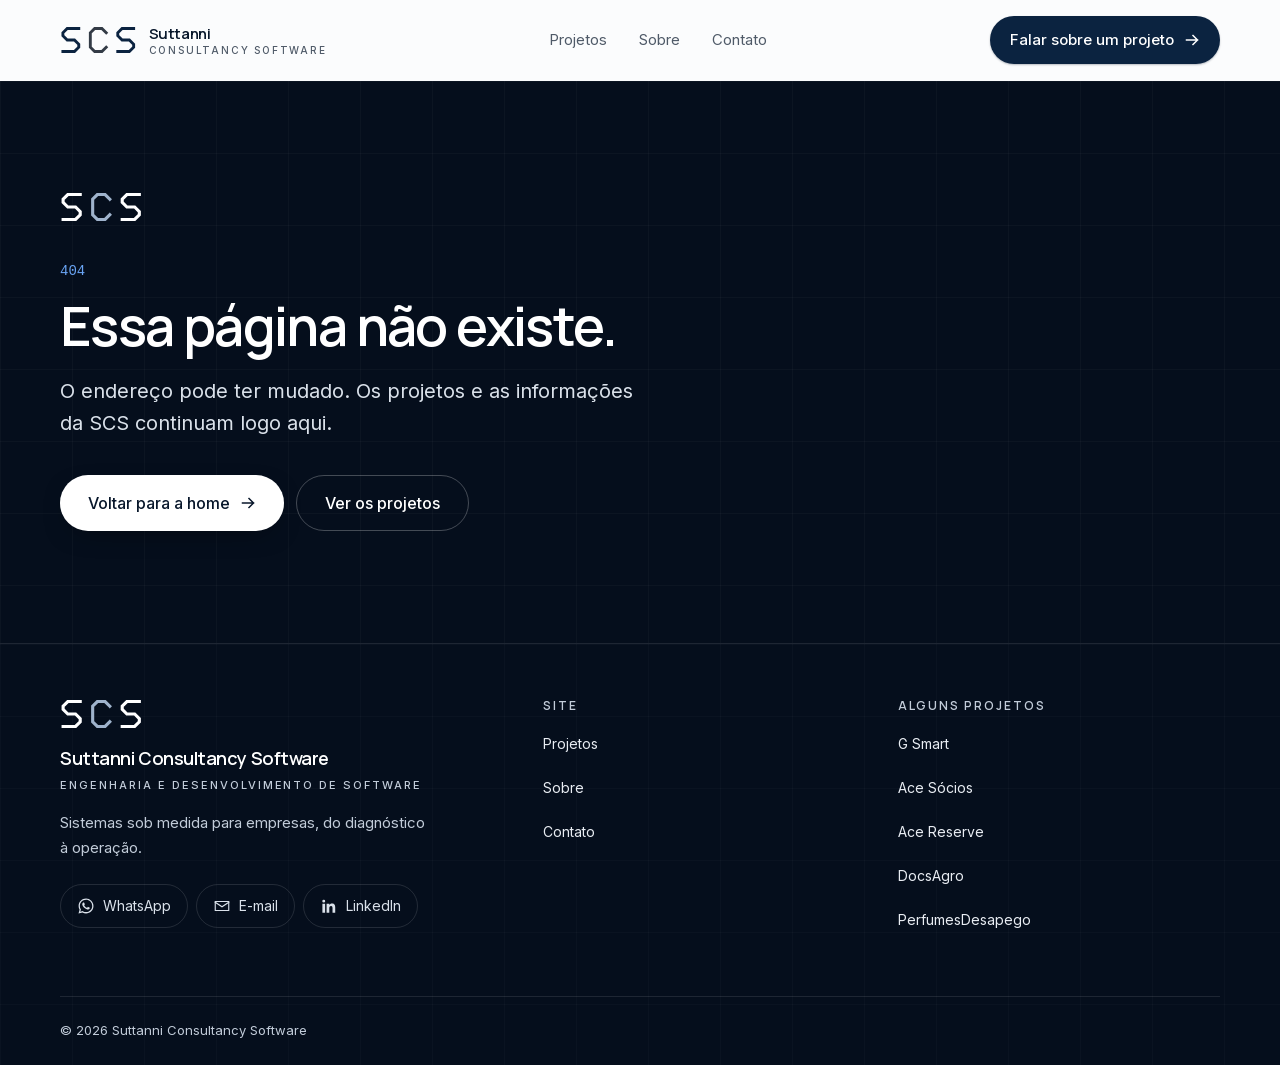
==== commit aca34bfb: "Publica f229558" ====
--- a/404/index.html
+++ b/404/index.html
@@ -1 +1 @@
-<!DOCTYPE html><html lang="pt-BR" class="manrope_9e067a5b-module__vT7MWq__variable inter_2fe1ab3d-module__-T-KAq__variable"><head><meta charSet="utf-8"/><meta name="viewport" content="width=device-width, initial-scale=1"/><link rel="stylesheet" href="/_next/static/chunks/361yh-4-xfyur.css" data-precedence="next"/><link rel="preload" as="script" fetchPriority="low" href="/_next/static/chunks/3s6nzrbk-8mnv.js"/><script src="/_next/static/chunks/19mx3mg6lkumu.js" async=""></script><script src="/_next/static/chunks/1k__zuwipnzw8.js" async=""></script><script src="/_next/static/chunks/344n2zhqbh4pn.js" async=""></script><script src="/_next/static/chunks/turbopack-17znwwc_v55e2.js" async=""></script><script src="/_next/static/chunks/2m97p5_yp8kj6.js" async=""></script><meta name="robots" content="noindex"/><meta name="theme-color" content="#050e1c"/><meta name="color-scheme" content="light"/><title>Página não encontrada | Suttanni Consultancy Software</title><meta name="description" content="Desenvolvimento de sistemas sob medida, automação e consultoria tecnológica para empresas que querem transformar processos e ideias em soluções digitais."/><meta name="application-name" content="Suttanni Consultancy Software"/><meta name="author" content="Suttanni Consultancy Software"/><meta name="keywords" content="software sob medida,desenvolvimento de sistemas,consultoria em tecnologia,automação de processos,modernização de sistemas,sistemas para empresas"/><meta name="creator" content="Suttanni Consultancy Software"/><meta name="publisher" content="Suttanni Consultancy Software"/><meta name="robots" content="noindex, follow"/><meta name="category" content="technology"/><link rel="canonical" href="https://guisuttanni.github.io/"/><meta property="og:title" content="Suttanni Consultancy Software | Software sob medida e consultoria"/><meta property="og:description" content="Desenvolvimento de sistemas sob medida, automação e consultoria tecnológica para empresas que querem transformar processos e ideias em soluções digitais."/><meta property="og:url" content="https://guisuttanni.github.io/"/><meta property="og:site_name" content="Suttanni Consultancy Software"/><meta property="og:locale" content="pt_BR"/><meta property="og:image" content="https://guisuttanni.github.io/og.png"/><meta property="og:image:width" content="1200"/><meta property="og:image:height" content="630"/><meta property="og:image:alt" content="Suttanni Consultancy Software"/><meta property="og:type" content="website"/><meta name="twitter:card" content="summary_large_image"/><meta name="twitter:title" content="Suttanni Consultancy Software"/><meta name="twitter:description" content="Desenvolvimento de sistemas sob medida, automação e consultoria tecnológica para empresas que querem transformar processos e ideias em soluções digitais."/><meta name="twitter:image" content="https://guisuttanni.github.io/og.png"/><link rel="icon" href="https://guisuttanni.github.io/icon.svg" type="image/svg+xml"/><link rel="apple-touch-icon" href="https://guisuttanni.github.io/apple-touch-icon.png" sizes="180x180" type="image/png"/><meta name="next-size-adjust" content=""/><noscript><style>.reveal { opacity: 1 !important; transform: none !important; }</style></noscript><script src="/_next/static/chunks/0cz1d0mv5g_q7.js" noModule=""></script></head><body class="min-h-dvh antialiased"><div hidden=""><!--$--><!--/$--></div><a href="#conteudo" class="sr-only rounded-full bg-navy-900 px-5 py-3 text-sm text-white focus:not-sr-only focus:fixed focus:top-4 focus:left-4 focus:z-[60]">Ir para o conteúdo</a><header class="sticky top-0 z-50 border-b transition-[border-color] duration-300 ease-[var(--ease-out-soft)] border-transparent"><div aria-hidden="true" class="absolute inset-0 -z-10 bg-mist-50/85 backdrop-blur-md transition-opacity duration-300 ease-[var(--ease-out-soft)] supports-[backdrop-filter]:bg-mist-50/75 opacity-0"></div><div class="mx-auto w-full max-w-[1240px] px-5 sm:px-8 lg:px-10 "><div class="flex h-16 items-center justify-between gap-4 lg:h-20"><a class="-m-2 rounded-lg p-2" aria-label="Suttanni Consultancy Software, página inicial" href="/"><span class="flex items-center gap-3 "><svg viewBox="0 0 106 36" fill="none" aria-hidden="true" focusable="false" class="h-6 w-auto shrink-0 sm:h-[26px]" shape-rendering="geometricPrecision"><g stroke-width="4" stroke-linecap="square" stroke-linejoin="miter"><path d="M24 2 H8 L2 8 V12 L8 18 H18 L24 24 V28 L18 34 H2" stroke="var(--color-navy-800)" transform="translate(2 0)"></path><path d="M24 8 L18 2 H8 L2 8 V28 L8 34 H18 L24 28" stroke="var(--color-graphite-700)" transform="translate(40 0)"></path><path d="M24 2 H8 L2 8 V12 L8 18 H18 L24 24 V28 L18 34 H2" stroke="var(--color-navy-800)" transform="translate(78 0)"></path></g></svg><span class="hidden min-w-0 flex-col leading-none lg:flex"><span class="font-display text-[0.9375rem] font-semibold tracking-tight text-navy-900">Suttanni</span><span class="mt-1 text-[0.625rem] font-medium uppercase tracking-[0.18em] text-graphite-500">Consultancy Software</span></span></span></a><nav aria-label="Principal" class="hidden items-center gap-1 md:flex"><a class="inline-flex min-h-10 items-center rounded-full px-3.5 text-[0.9375rem] transition-colors duration-200 hover:text-navy-900 text-graphite-500" href="/projetos/">Projetos</a><a class="inline-flex min-h-10 items-center rounded-full px-3.5 text-[0.9375rem] transition-colors duration-200 hover:text-navy-900 text-graphite-500" href="/#servicos">Serviços</a><a class="inline-flex min-h-10 items-center rounded-full px-3.5 text-[0.9375rem] transition-colors duration-200 hover:text-navy-900 text-graphite-500" href="/sobre/">Sobre</a><a class="inline-flex min-h-10 items-center rounded-full px-3.5 text-[0.9375rem] transition-colors duration-200 hover:text-navy-900 text-graphite-500" href="/contato/">Contato</a></nav><div class="flex items-center gap-2"><div class="hidden md:block"><a class="group/btn inline-flex items-center justify-center gap-2.5 rounded-full font-medium transition-[background-color,color,border-color,transform,box-shadow] duration-200 ease-[var(--ease-out-soft)] active:translate-y-px whitespace-nowrap bg-navy-800 text-white shadow-[0_1px_2px_rgba(8,23,43,0.28)] hover:bg-navy-700 hover:shadow-[0_8px_24px_-10px_rgba(8,23,43,0.6)] min-h-12 px-5 text-[0.9375rem] " href="/contato/">Falar sobre um projeto<svg viewBox="0 0 16 16" fill="none" aria-hidden="true" class="h-4 w-4 transition-transform duration-200 ease-[var(--ease-out-soft)] group-hover/btn:translate-x-0.5 "><path d="M2.5 8h11m0 0L9 3.5M13.5 8 9 12.5" stroke="currentColor" stroke-width="1.5" stroke-linecap="square"></path></svg></a></div><button type="button" aria-expanded="false" aria-controls="menu-mobile" aria-label="Abrir menu" class="relative -mr-2 flex h-12 w-12 items-center justify-center rounded-full text-navy-900 transition-colors hover:bg-mist-200/70 md:hidden"><span class="sr-only">Abrir menu</span><span aria-hidden="true" class="flex h-4 w-5 flex-col justify-between"><span class="block h-px w-full origin-center bg-current transition-transform duration-300 ease-[var(--ease-out-soft)] "></span><span class="block h-px w-full bg-current transition-opacity duration-200 opacity-100"></span><span class="block h-px w-full origin-center bg-current transition-transform duration-300 ease-[var(--ease-out-soft)] "></span></span></button></div></div></div><div id="menu-mobile" hidden="" class="fixed inset-x-0 top-16 bottom-0 z-40 overflow-y-auto border-t border-mist-200 bg-mist-50 md:hidden"><div class="mx-auto w-full max-w-[1240px] px-5 sm:px-8 lg:px-10 flex min-h-full flex-col pt-6 pb-10"><nav aria-label="Menu" class="flex flex-col"><a class="group flex items-center justify-between border-b border-mist-200 py-5 text-h3 font-display font-semibold text-navy-900" style="transition-delay:0ms" href="/projetos/">Projetos<svg viewBox="0 0 16 16" fill="none" aria-hidden="true" class="h-4 w-4 transition-transform duration-200 ease-[var(--ease-out-soft)] group-hover/btn:translate-x-0.5 text-graphite-400"><path d="M2.5 8h11m0 0L9 3.5M13.5 8 9 12.5" stroke="currentColor" stroke-width="1.5" stroke-linecap="square"></path></svg></a><a class="group flex items-center justify-between border-b border-mist-200 py-5 text-h3 font-display font-semibold text-navy-900" style="transition-delay:40ms" href="/#servicos">Serviços<svg viewBox="0 0 16 16" fill="none" aria-hidden="true" class="h-4 w-4 transition-transform duration-200 ease-[var(--ease-out-soft)] group-hover/btn:translate-x-0.5 text-graphite-400"><path d="M2.5 8h11m0 0L9 3.5M13.5 8 9 12.5" stroke="currentColor" stroke-width="1.5" stroke-linecap="square"></path></svg></a><a class="group flex items-center justify-between border-b border-mist-200 py-5 text-h3 font-display font-semibold text-navy-900" style="transition-delay:80ms" href="/sobre/">Sobre<svg viewBox="0 0 16 16" fill="none" aria-hidden="true" class="h-4 w-4 transition-transform duration-200 ease-[var(--ease-out-soft)] group-hover/btn:translate-x-0.5 text-graphite-400"><path d="M2.5 8h11m0 0L9 3.5M13.5 8 9 12.5" stroke="currentColor" stroke-width="1.5" stroke-linecap="square"></path></svg></a><a class="group flex items-center justify-between border-b border-mist-200 py-5 text-h3 font-display font-semibold text-navy-900" style="transition-delay:120ms" href="/contato/">Contato<svg viewBox="0 0 16 16" fill="none" aria-hidden="true" class="h-4 w-4 transition-transform duration-200 ease-[var(--ease-out-soft)] group-hover/btn:translate-x-0.5 text-graphite-400"><path d="M2.5 8h11m0 0L9 3.5M13.5 8 9 12.5" stroke="currentColor" stroke-width="1.5" stroke-linecap="square"></path></svg></a></nav><div class="mt-8 flex flex-col gap-3"><a class="group/btn inline-flex items-center justify-center gap-2.5 rounded-full font-medium transition-[background-color,color,border-color,transform,box-shadow] duration-200 ease-[var(--ease-out-soft)] active:translate-y-px whitespace-nowrap bg-navy-800 text-white shadow-[0_1px_2px_rgba(8,23,43,0.28)] hover:bg-navy-700 hover:shadow-[0_8px_24px_-10px_rgba(8,23,43,0.6)] min-h-13 px-6 text-base sm:min-h-14 sm:px-7 w-full" href="/contato/">Falar sobre um projeto<svg viewBox="0 0 16 16" fill="none" aria-hidden="true" class="h-4 w-4 transition-transform duration-200 ease-[var(--ease-out-soft)] group-hover/btn:translate-x-0.5 "><path d="M2.5 8h11m0 0L9 3.5M13.5 8 9 12.5" stroke="currentColor" stroke-width="1.5" stroke-linecap="square"></path></svg></a><a href="https://wa.me/5544999989203?text=Ol%C3%A1!%20Conheci%20a%20Suttanni%20Consultancy%20Software%20pelo%20site%20e%20gostaria%20de%20conversar%20sobre%20um%20projeto." class="group/btn inline-flex items-center justify-center gap-2.5 rounded-full font-medium transition-[background-color,color,border-color,transform,box-shadow] duration-200 ease-[var(--ease-out-soft)] active:translate-y-px whitespace-nowrap border border-mist-300 bg-white text-navy-900 hover:border-navy-800 hover:bg-white min-h-13 px-6 text-base sm:min-h-14 sm:px-7 w-full" target="_blank" rel="noopener noreferrer"><svg viewBox="0 0 24 24" fill="currentColor" aria-hidden="true" class="h-5 w-5 text-[#25D366]"><path d="M12.04 2C6.58 2 2.13 6.45 2.13 11.91c0 1.75.46 3.45 1.32 4.95L2 22l5.25-1.38a9.87 9.87 0 0 0 4.79 1.22h.01c5.46 0 9.91-4.45 9.91-9.91 0-2.65-1.03-5.14-2.9-7.01A9.82 9.82 0 0 0 12.04 2Zm0 18.15h-.01a8.2 8.2 0 0 1-4.19-1.15l-.3-.18-3.12.82.83-3.04-.2-.31a8.2 8.2 0 0 1-1.26-4.38c0-4.54 3.7-8.24 8.25-8.24 2.2 0 4.27.86 5.83 2.42a8.19 8.19 0 0 1 2.41 5.83c0 4.54-3.7 8.23-8.24 8.23Zm4.52-6.17c-.25-.12-1.47-.72-1.69-.81-.23-.08-.39-.12-.56.13-.16.24-.64.8-.78.97-.15.16-.29.18-.53.06-.25-.13-1.05-.39-1.99-1.23-.74-.66-1.23-1.47-1.38-1.72-.14-.25-.01-.38.11-.5.11-.11.25-.29.37-.43.12-.15.16-.25.25-.41.08-.17.04-.31-.02-.43-.06-.12-.56-1.34-.76-1.84-.2-.48-.4-.42-.56-.43h-.47c-.17 0-.43.06-.66.31-.22.25-.87.85-.87 2.07 0 1.22.89 2.4 1.02 2.56.12.17 1.75 2.67 4.24 3.74.59.26 1.05.41 1.41.52.59.19 1.13.16 1.56.1.47-.07 1.47-.6 1.67-1.18.21-.58.21-1.07.15-1.18-.06-.11-.23-.17-.48-.29Z"></path></svg>WhatsApp</a></div><div class="mt-auto pt-10"><p class="text-eyebrow font-semibold uppercase text-graphite-400">Contato direto</p><a href="mailto:guilhermesuttanni@gmail.com" class="mt-3 block [overflow-wrap:anywhere] text-[0.9375rem] text-graphite-700 underline-offset-4 hover:underline">guilhermesuttanni@gmail.com</a><a href="https://wa.me/5544999989203?text=Ol%C3%A1!%20Conheci%20a%20Suttanni%20Consultancy%20Software%20pelo%20site%20e%20gostaria%20de%20conversar%20sobre%20um%20projeto." target="_blank" rel="noopener noreferrer" class="mt-1 block text-[0.9375rem] text-graphite-700 underline-offset-4 hover:underline">+55 44 99998-9203</a></div></div></div></header><main id="conteudo"><section class="relative overflow-hidden bg-navy-950 py-20 text-white sm:py-28"><div aria-hidden="true" class="scs-grid absolute inset-0 opacity-50"></div><div class="mx-auto w-full max-w-[1240px] px-5 sm:px-8 lg:px-10 relative"><div class="max-w-xl"><svg viewBox="0 0 106 36" fill="none" aria-hidden="true" focusable="false" class="h-7 w-auto" shape-rendering="geometricPrecision"><g stroke-width="4" stroke-linecap="square" stroke-linejoin="miter"><path d="M24 2 H8 L2 8 V12 L8 18 H18 L24 24 V28 L18 34 H2" stroke="#ffffff" transform="translate(2 0)"></path><path d="M24 8 L18 2 H8 L2 8 V28 L8 34 H18 L24 28" stroke="#9fb3cc" transform="translate(40 0)"></path><path d="M24 2 H8 L2 8 V12 L8 18 H18 L24 24 V28 L18 34 H2" stroke="#ffffff" transform="translate(78 0)"></path></g></svg><p class="mt-10 font-mono text-sm text-accent-400">404</p><h1 class="mt-4 text-h1 font-semibold text-white">Essa página não existe.</h1><p class="mt-5 text-lead text-mist-300">O endereço pode ter mudado. Os projetos e as informações da SCS continuam logo aqui.</p><div class="mt-9 flex flex-col gap-3 sm:flex-row"><a class="group/btn inline-flex items-center justify-center gap-2.5 rounded-full font-medium transition-[background-color,color,border-color,transform,box-shadow] duration-200 ease-[var(--ease-out-soft)] active:translate-y-px whitespace-nowrap bg-white text-navy-900 hover:bg-mist-100 shadow-[0_8px_30px_-16px_rgba(0,0,0,0.8)] min-h-13 px-6 text-base sm:min-h-14 sm:px-7 " href="/">Voltar para a home<svg viewBox="0 0 16 16" fill="none" aria-hidden="true" class="h-4 w-4 transition-transform duration-200 ease-[var(--ease-out-soft)] group-hover/btn:translate-x-0.5 "><path d="M2.5 8h11m0 0L9 3.5M13.5 8 9 12.5" stroke="currentColor" stroke-width="1.5" stroke-linecap="square"></path></svg></a><a class="group/btn inline-flex items-center justify-center gap-2.5 rounded-full font-medium transition-[background-color,color,border-color,transform,box-shadow] duration-200 ease-[var(--ease-out-soft)] active:translate-y-px whitespace-nowrap border border-white/25 text-white hover:border-white/60 hover:bg-white/5 min-h-13 px-6 text-base sm:min-h-14 sm:px-7 " href="/projetos/">Ver os projetos</a></div></div></div></section><!--$--><!--/$--></main><footer class="relative overflow-hidden border-t border-white/10 bg-navy-950 text-mist-300"><div aria-hidden="true" class="scs-grid absolute inset-0 opacity-40"></div><div class="mx-auto w-full max-w-[1240px] px-5 sm:px-8 lg:px-10 relative"><div class="grid gap-8 py-10 sm:py-14 lg:grid-cols-[1.4fr_1fr_1fr] lg:gap-8"><div class="max-w-sm"><span class="flex flex-col items-start gap-4 "><svg viewBox="0 0 106 36" fill="none" aria-hidden="true" focusable="false" class="h-7 w-auto" shape-rendering="geometricPrecision"><g stroke-width="4" stroke-linecap="square" stroke-linejoin="miter"><path d="M24 2 H8 L2 8 V12 L8 18 H18 L24 24 V28 L18 34 H2" stroke="#ffffff" transform="translate(2 0)"></path><path d="M24 8 L18 2 H8 L2 8 V28 L8 34 H18 L24 28" stroke="#9fb3cc" transform="translate(40 0)"></path><path d="M24 2 H8 L2 8 V12 L8 18 H18 L24 24 V28 L18 34 H2" stroke="#ffffff" transform="translate(78 0)"></path></g></svg><span class="flex flex-col leading-none"><span class="font-display text-lg font-semibold tracking-tight text-white">Suttanni Consultancy Software</span><span class="mt-2 text-[0.6875rem] font-medium uppercase tracking-[0.18em] text-mist-400 [text-wrap:balance]">Engenharia e desenvolvimento de software</span></span></span><p class="mt-5 text-[0.9375rem] leading-relaxed text-mist-400">Sistemas sob medida para empresas, do diagnóstico à operação.</p><div class="mt-6 flex flex-wrap gap-2"><a href="https://wa.me/5544999989203?text=Ol%C3%A1!%20Conheci%20a%20Suttanni%20Consultancy%20Software%20pelo%20site%20e%20gostaria%20de%20conversar%20sobre%20um%20projeto." target="_blank" rel="noopener noreferrer" class="flex h-11 items-center gap-2 rounded-full border border-white/12 px-4 text-sm text-mist-300 transition-colors duration-200 hover:border-white/35 hover:text-white"><svg viewBox="0 0 24 24" fill="currentColor" aria-hidden="true" class="h-4.5 w-4.5"><path d="M12.04 2C6.58 2 2.13 6.45 2.13 11.91c0 1.75.46 3.45 1.32 4.95L2 22l5.25-1.38a9.87 9.87 0 0 0 4.79 1.22h.01c5.46 0 9.91-4.45 9.91-9.91 0-2.65-1.03-5.14-2.9-7.01A9.82 9.82 0 0 0 12.04 2Zm0 18.15h-.01a8.2 8.2 0 0 1-4.19-1.15l-.3-.18-3.12.82.83-3.04-.2-.31a8.2 8.2 0 0 1-1.26-4.38c0-4.54 3.7-8.24 8.25-8.24 2.2 0 4.27.86 5.83 2.42a8.19 8.19 0 0 1 2.41 5.83c0 4.54-3.7 8.23-8.24 8.23Zm4.52-6.17c-.25-.12-1.47-.72-1.69-.81-.23-.08-.39-.12-.56.13-.16.24-.64.8-.78.97-.15.16-.29.18-.53.06-.25-.13-1.05-.39-1.99-1.23-.74-.66-1.23-1.47-1.38-1.72-.14-.25-.01-.38.11-.5.11-.11.25-.29.37-.43.12-.15.16-.25.25-.41.08-.17.04-.31-.02-.43-.06-.12-.56-1.34-.76-1.84-.2-.48-.4-.42-.56-.43h-.47c-.17 0-.43.06-.66.31-.22.25-.87.85-.87 2.07 0 1.22.89 2.4 1.02 2.56.12.17 1.75 2.67 4.24 3.74.59.26 1.05.41 1.41.52.59.19 1.13.16 1.56.1.47-.07 1.47-.6 1.67-1.18.21-.58.21-1.07.15-1.18-.06-.11-.23-.17-.48-.29Z"></path></svg>WhatsApp</a><a href="mailto:guilhermesuttanni@gmail.com" class="flex h-11 items-center gap-2 rounded-full border border-white/12 px-4 text-sm text-mist-300 transition-colors duration-200 hover:border-white/35 hover:text-white"><svg viewBox="0 0 24 24" aria-hidden="true" class="h-4.5 w-4.5" fill="none" stroke="currentColor" stroke-width="1.5" stroke-linecap="square" stroke-linejoin="miter"><path d="M3 6h18v12H3z"></path><path d="m3 7 9 6 9-6"></path></svg>E-mail</a><a href="https://www.linkedin.com/in/guilherme-suttanni" target="_blank" rel="noopener noreferrer" class="flex h-11 items-center gap-2 rounded-full border border-white/12 px-4 text-sm text-mist-300 transition-colors duration-200 hover:border-white/35 hover:text-white"><svg viewBox="0 0 24 24" fill="currentColor" aria-hidden="true" class="h-4.5 w-4.5"><path d="M6.94 5.5a1.94 1.94 0 1 1-3.88 0 1.94 1.94 0 0 1 3.88 0ZM3.2 8.93h3.6V21H3.2V8.93Zm5.85 0h3.45v1.65h.05c.48-.9 1.66-1.86 3.41-1.86 3.65 0 4.33 2.36 4.33 5.44V21h-3.6v-5.9c0-1.41-.03-3.22-2-3.22-2 0-2.3 1.53-2.3 3.11V21h-3.6V8.93Z"></path></svg>LinkedIn</a></div></div><div class="grid grid-cols-2 gap-8 lg:contents"><nav aria-label="Rodapé" class="text-sm"><h2 class="text-eyebrow font-semibold uppercase text-mist-400">Site</h2><ul class="mt-3 space-y-1"><li><a class="inline-flex min-h-10 items-center text-mist-200 transition-colors hover:text-white" href="/projetos/">Projetos</a></li><li><a class="inline-flex min-h-10 items-center text-mist-200 transition-colors hover:text-white" href="/#servicos">Serviços</a></li><li><a class="inline-flex min-h-10 items-center text-mist-200 transition-colors hover:text-white" href="/sobre/">Sobre</a></li><li><a class="inline-flex min-h-10 items-center text-mist-200 transition-colors hover:text-white" href="/contato/">Contato</a></li></ul></nav><nav aria-label="Projetos" class="text-sm"><h2 class="text-eyebrow font-semibold uppercase text-mist-400">Alguns projetos</h2><ul class="mt-3 space-y-1"><li><a class="inline-flex min-h-10 items-center text-mist-200 transition-colors hover:text-white" href="/projetos/g-smart/">G Smart</a></li><li><a class="inline-flex min-h-10 items-center text-mist-200 transition-colors hover:text-white" href="/projetos/ace-socios/">Ace Sócios</a></li><li><a class="inline-flex min-h-10 items-center text-mist-200 transition-colors hover:text-white" href="/projetos/ace-reserve/">Ace Reserve</a></li><li><a class="inline-flex min-h-10 items-center text-mist-200 transition-colors hover:text-white" href="/projetos/docsagro/">DocsAgro</a></li><li><a class="inline-flex min-h-10 items-center text-mist-200 transition-colors hover:text-white" href="/projetos/perfumes-desapego/">PerfumesDesapego</a></li></ul></nav></div></div><div class="border-t border-white/10 py-6 text-[0.8125rem] text-mist-400"><p>© <!-- -->2026<!-- --> <!-- -->Suttanni Consultancy Software</p></div></div></footer><a href="https://wa.me/5544999989203?text=Ol%C3%A1!%20Conheci%20a%20Suttanni%20Consultancy%20Software%20pelo%20site%20e%20gostaria%20de%20conversar%20sobre%20um%20projeto." target="_blank" rel="noopener noreferrer" aria-label="Conversar pelo WhatsApp" tabindex="-1" aria-hidden="true" class="fixed right-4 bottom-4 z-30 flex h-13 items-center gap-2 rounded-full border border-mist-300 bg-white pr-4 pl-3.5 text-[0.9375rem] font-medium text-navy-900 shadow-[0_10px_30px_-12px_rgba(8,23,43,0.45)] transition-[opacity,transform] duration-300 ease-[var(--ease-out-soft)] md:hidden pointer-events-none translate-y-3 opacity-0"><svg viewBox="0 0 24 24" fill="currentColor" aria-hidden="true" class="h-5 w-5 text-[#25D366]"><path d="M12.04 2C6.58 2 2.13 6.45 2.13 11.91c0 1.75.46 3.45 1.32 4.95L2 22l5.25-1.38a9.87 9.87 0 0 0 4.79 1.22h.01c5.46 0 9.91-4.45 9.91-9.91 0-2.65-1.03-5.14-2.9-7.01A9.82 9.82 0 0 0 12.04 2Zm0 18.15h-.01a8.2 8.2 0 0 1-4.19-1.15l-.3-.18-3.12.82.83-3.04-.2-.31a8.2 8.2 0 0 1-1.26-4.38c0-4.54 3.7-8.24 8.25-8.24 2.2 0 4.27.86 5.83 2.42a8.19 8.19 0 0 1 2.41 5.83c0 4.54-3.7 8.23-8.24 8.23Zm4.52-6.17c-.25-.12-1.47-.72-1.69-.81-.23-.08-.39-.12-.56.13-.16.24-.64.8-.78.97-.15.16-.29.18-.53.06-.25-.13-1.05-.39-1.99-1.23-.74-.66-1.23-1.47-1.38-1.72-.14-.25-.01-.38.11-.5.11-.11.25-.29.37-.43.12-.15.16-.25.25-.41.08-.17.04-.31-.02-.43-.06-.12-.56-1.34-.76-1.84-.2-.48-.4-.42-.56-.43h-.47c-.17 0-.43.06-.66.31-.22.25-.87.85-.87 2.07 0 1.22.89 2.4 1.02 2.56.12.17 1.75 2.67 4.24 3.74.59.26 1.05.41 1.41.52.59.19 1.13.16 1.56.1.47-.07 1.47-.6 1.67-1.18.21-.58.21-1.07.15-1.18-.06-.11-.23-.17-.48-.29Z"></path></svg>WhatsApp</a><script type="application/ld+json">{"@context":"https://schema.org","@graph":[{"@type":"ProfessionalService","@id":"https://guisuttanni.github.io/#organizacao","name":"Suttanni Consultancy Software","alternateName":"SCS","url":"https://guisuttanni.github.io","description":"Desenvolvimento de sistemas sob medida, automação e consultoria tecnológica para empresas que querem transformar processos e ideias em soluções digitais.","email":"guilhermesuttanni@gmail.com","telephone":"+5544999989203","areaServed":"BR","availableLanguage":"pt-BR","sameAs":["https://www.linkedin.com/in/guilherme-suttanni"],"knowsAbout":["Desenvolvimento de software sob medida","Modernização de sistemas","Automação de processos","Consultoria tecnológica"]},{"@type":"WebSite","@id":"https://guisuttanni.github.io/#site","url":"https://guisuttanni.github.io","name":"Suttanni Consultancy Software","inLanguage":"pt-BR","publisher":{"@id":"https://guisuttanni.github.io/#organizacao"}}]}</script><script src="/_next/static/chunks/3s6nzrbk-8mnv.js" id="_R_" async=""></script><script>(self.__next_f=self.__next_f||[]).push([0])</script><script>self.__next_f.push([1,"1:\"$Sreact.fragment\"\n3:I[3374,[\"/_next/static/chunks/2m97p5_yp8kj6.js\"],\"Header\"]\n4:I[39756,[\"/_next/static/chunks/2m97p5_yp8kj6.js\"],\"default\"]\n5:I[37457,[\"/_next/static/chunks/2m97p5_yp8kj6.js\"],\"default\"]\n6:I[22016,[\"/_next/static/chunks/2m97p5_yp8kj6.js\"],\"\"]\n10:I[68027,[\"/_next/static/chunks/2m97p5_yp8kj6.js\"],\"default\",1]\n:HL[\"/_next/static/chunks/361yh-4-xfyur.css\",\"style\"]\n2:[\"$\",\"style\",null,{\"children\":\".reveal { opacity: 1 !important; transform: none !important; }\"}]\ne:X\n0:{\"P\":null,\"c\":[\"\",\"_not-found\",\"\"],\"q\":\"\",\"i\":false,\"f\":[[[\"\",{\"children\":[\"/_not-found\",{\"children\":[\"__PAGE__\",{},\"$undefined\",\"$undefined\",4608]},\"$undefined\",\"$undefined\",4608]},\"$undefined\",\"$undefined\",4624],[[\"$\",\"$1\",\"c\",{\"children\":[[[\"$\",\"link\",\"0\",{\"rel\":\"stylesheet\",\"href\":\"/_next/static/chunks/361yh-4-xfyur.css\",\"precedence\":\"next\",\"crossOrigin\":\"$undefined\",\"nonce\":\"$undefined\"}],[\"$\",\"script\",\"script-0\",{\"src\":\"/_next/static/chunks/2m97p5_yp8kj6.js\",\"async\":true,\"nonce\":\"$undefined\"}]],[\"$\",\"html\",null,{\"lang\":\"pt-BR\",\"className\":\"manrope_9e067a5b-module__vT7MWq__variable inter_2fe1ab3d-module__-T-KAq__variable\",\"children\":[[\"$\",\"head\",null,{\"children\":[\"$\",\"noscript\",null,{\"children\":\"$2\"}]}],[\"$\",\"body\",null,{\"className\":\"min-h-dvh antialiased\",\"children\":[[\"$\",\"a\",null,{\"href\":\"#conteudo\",\"className\":\"sr-only rounded-full bg-navy-900 px-5 py-3 text-sm text-white focus:not-sr-only focus:fixed focus:top-4 focus:left-4 focus:z-[60]\",\"children\":\"Ir para o conteúdo\"}],[\"$\",\"$L3\",null,{}],[\"$\",\"main\",null,{\"id\":\"conteudo\",\"children\":[\"$\",\"$L4\",null,{\"parallelRouterKey\":\"children\",\"error\":\"$undefined\",\"errorStyles\":\"$undefined\",\"errorScripts\":\"$undefined\",\"template\":[\"$\",\"$L5\",null,{}],\"templateStyles\":\"$undefined\",\"templateScripts\":\"$undefined\",\"notFound\":[[\"$\",\"section\",null,{\"className\":\"relative overflow-hidden bg-navy-950 py-20 text-white sm:py-28\",\"children\":[[\"$\",\"div\",null,{\"aria-hidden\":\"true\",\"className\":\"scs-grid absolute inset-0 opacity-50\"}],[\"$\",\"div\",null,{\"className\":\"mx-auto w-full max-w-[1240px] px-5 sm:px-8 lg:px-10 relative\",\"children\":[\"$\",\"div\",null,{\"className\":\"max-w-xl\",\"children\":[[\"$\",\"svg\",null,{\"viewBox\":\"0 0 106 36\",\"fill\":\"none\",\"aria-hidden\":\"true\",\"focusable\":\"false\",\"className\":\"h-7 w-auto\",\"shapeRendering\":\"geometricPrecision\",\"children\":[\"$\",\"g\",null,{\"strokeWidth\":4,\"strokeLinecap\":\"square\",\"strokeLinejoin\":\"miter\",\"children\":[[\"$\",\"path\",null,{\"d\":\"M24 2 H8 L2 8 V12 L8 18 H18 L24 24 V28 L18 34 H2\",\"stroke\":\"#ffffff\",\"transform\":\"translate(2 0)\"}],[\"$\",\"path\",null,{\"d\":\"M24 8 L18 2 H8 L2 8 V28 L8 34 H18 L24 28\",\"stroke\":\"#9fb3cc\",\"transform\":\"translate(40 0)\"}],[\"$\",\"path\",null,{\"d\":\"M24 2 H8 L2 8 V12 L8 18 H18 L24 24 V28 L18 34 H2\",\"stroke\":\"#ffffff\",\"transform\":\"translate(78 0)\"}]]}]}],[\"$\",\"p\",null,{\"className\":\"mt-10 font-mono text-sm text-accent-400\",\"children\":\"404\"}],[\"$\",\"h1\",null,{\"className\":\"mt-4 text-h1 font-semibold text-white\",\"children\":\"Essa página não existe.\"}],[\"$\",\"p\",null,{\"className\":\"mt-5 text-lead text-mist-300\",\"children\":\"O endereço pode ter mudado. Os projetos e as informações da SCS continuam logo aqui.\"}],[\"$\",\"div\",null,{\"className\":\"mt-9 flex flex-col gap-3 sm:flex-row\",\"children\":[[\"$\",\"$L6\",null,{\"href\":\"/\",\"className\":\"group/btn inline-flex items-center justify-center gap-2.5 rounded-full font-medium transition-[background-color,color,border-color,transform,box-shadow] duration-200 ease-[var(--ease-out-soft)] active:translate-y-px whitespace-nowrap bg-white text-navy-900 hover:bg-mist-100 shadow-[0_8px_30px_-16px_rgba(0,0,0,0.8)] min-h-13 px-6 text-base sm:min-h-14 sm:px-7 \",\"children\":[\"Voltar para a home\",[\"$\",\"svg\",null,{\"viewBox\":\"0 0 16 16\",\"fill\":\"none\",\"aria-hidden\":\"true\",\"className\":\"h-4 w-4 transition-transform duration-200 ease-[var(--ease-out-soft)] group-hover/btn:translate-x-0.5 \",\"children\":[\"$\",\"path\",null,{\"d\":\"M2.5 8h11m0 0L9 3.5M13.5 8 9 12.5\",\"stroke\":\"currentColor\",\"strokeWidth\":\"1.5\",\"strokeLinecap\":\"square\"}]}]]}],[\"$\",\"$L6\",null,{\"href\":\"/projetos\",\"className\":\"group/btn inline-flex items-center justify-center gap-2.5 rounded-full font-medium transition-[background-color,color,border-color,transform,box-shadow] duration-200 ease-[var(--ease-out-soft)] active:translate-y-px whitespace-nowrap border border-white/25 text-white hover:border-white/60 hover:bg-white/5 min-h-13 px-6 text-base sm:min-h-14 sm:px-7 \",\"children\":\"Ver os projetos\"}]]}]]}]}]]}],[]],\"forbidden\":\"$undefined\",\"unauthorized\":\"$undefined\"}]}],[\"$\",\"footer\",null,{\"className\":\"relative overflow-hidden border-t border-white/10 bg-navy-950 text-mist-300\",\"children\":[[\"$\",\"div\",null,{\"aria-hidden\":\"true\",\"className\":\"scs-grid absolute inset-0 opacity-40\"}],[\"$\",\"div\",null,{\"className\":\"mx-auto w-full max-w-[1240px] px-5 sm:px-8 lg:px-10 relative\",\"children\":[[\"$\",\"div\",null,{\"className\":\"grid gap-8 py-10 sm:py-14 lg:grid-cols-[1.4fr_1fr_1fr] lg:gap-8\",\"children\":[\"$L7\",\"$L8\"]}],\"$L9\"]}]]}],\"$La\",\"$Lb\"]}]]}]]}],{\"children\":[\"$Lc\",{\"children\":[\"$Ld\",{},null,false,null]},null,false,\"$e\"]},null,false,null],\"$Lf\",false]],\"m\":\"$undefined\",\"G\":[\"$10\",[\"$L11\"]],\"S\":true,\"h\":null,\"r\":\"$undefined\",\"s\":\"$undefined\",\"a\":\"$undefined\",\"l\":\"$undefined\",\"p\":\"$undefined\",\"d\":\"$undefined\",\"b\":\"Nzb_ohrpSnaG5pY7ncYjV\"}\n13:I[14167,[\"/_next/static/chunks/2m97p5_yp8kj6.js\"],\"WhatsAppFab\"]\n14:I[97367,[\"/_next/static/chunks/2m97p5_yp8kj6.js\"],\"OutletBoundary\"]\n15:\"$Sreact.suspense\"\n17:I[97367,[\"/_next/static/chunks/2m97p5_yp8kj6.js\"],\"ViewportBoundary\"]\n19:I[97367,[\"/_next/static/chunks/2m97p5_yp8kj6.js\"],\"MetadataBoundary\"]\n7:[\"$\",\"div\",null,{\"className\":\"max-w-sm\",\"children\":[[\"$\",\"span\",null,{\"className\":\"flex flex-col items-start gap-4 \",\"children\":[[\"$\",\"svg\",null,{\"viewBox\":\"0 0 106 36\",\"fill\":\"none\",\"aria-hidden\":\"true\",\"focusable\":\"false\",\"className\":\"h-7 w-auto\",\"shapeRendering\":\"geometricPrecision\",\"children\":[\"$\",\"g\",null,{\"strokeWidth\":4,\"strokeLinecap\":\"square\",\"strokeLinejoin\":\"miter\",\"children\":[[\"$\",\"path\",null,{\"d\":\"M24 2 H8 L2 8 V12 L8 18 H18 L24 24 V28 L18 34 H2\",\"stroke\":\"#ffffff\",\"transform\":\"translate(2 0)\"}],[\"$\",\"path\",null,{\"d\":\"M24 8 L18 2 H8 L2 8 V28 L8 34 H18 L24 28\",\"stroke\":\"#9fb3cc\",\"transform\":\"translate(40 0)\"}],[\"$\",\"path\",null,{\"d\":\"M24 2 H8 L2 8 V12 L8 18 H18 L24 24 V28 L18 34 H2\",\"stroke\":\"#ffffff\",\"transform\":\"translate(78 0)\"}]]}]}],[\"$\",\"span\",null,{\"className\":\"flex flex-col leading-none\",\"children\":[[\"$\",\"span\",null,{\"className\":\"font-display text-lg font-semibold tracking-tight text-white\",\"children\":\"Suttanni Consultancy Software\"}],[\"$\",\"span\",null,{\"className\":\"mt-2 text-[0.6875rem] font-medium uppercase tracking-[0.18em] text-mist-400 [text-wrap:balance]\",\"children\":\"Engenharia e desenvolvimento de software\"}]]}]]}],[\"$\",\"p\",null,{\"className\":\"mt-5 text-[0.9375rem] leading-relaxed text-mist-400\",\"children\":\"Sistemas sob medida para empresas, do diagnóstico à operação.\"}],[\"$\",\"div\",null,{\"className\":\"mt-6 flex flex-wrap gap-2\",\"children\":[[\"$\",\"a\",\"WhatsApp\",{\"href\":\"https://wa.me/5544999989203?text=Ol%C3%A1!%20Conheci%20a%20Suttanni%20Consultancy%20Software%20pelo%20site%20e%20gostaria%20de%20conversar%20sobre%20um%20projeto.\",\"target\":\"_blank\",\"rel\":\"noopener noreferrer\",\"className\":\"flex h-11 items-center gap-2 rounded-full border border-white/12 px-4 text-sm text-mist-300 transition-colors duration-200 hover:border-white/35 hover:text-white\",\"children\":[[\"$\",\"svg\",null,{\"viewBox\":\"0 0 24 24\",\"fill\":\"currentColor\",\"aria-hidden\":\"true\",\"className\":\"h-4.5 w-4.5\",\"children\":[\"$\",\"path\",null,{\"d\":\"M12.04 2C6.58 2 2.13 6.45 2.13 11.91c0 1.75.46 3.45 1.32 4.95L2 22l5.25-1.38a9.87 9.87 0 0 0 4.79 1.22h.01c5.46 0 9.91-4.45 9.91-9.91 0-2.65-1.03-5.14-2.9-7.01A9.82 9.82 0 0 0 12.04 2Zm0 18.15h-.01a8.2 8.2 0 0 1-4.19-1.15l-.3-.18-3.12.82.83-3.04-.2-.31a8.2 8.2 0 0 1-1.26-4.38c0-4.54 3.7-8.24 8.25-8.24 2.2 0 4.27.86 5.83 2.42a8.19 8.19 0 0 1 2.41 5.83c0 4.54-3.7 8.23-8.24 8.23Zm4.52-6.17c-.25-.12-1.47-.72-1.69-.81-.23-.08-.39-.12-.56.13-.16.24-.64.8-.78.97-.15.16-.29.18-.53.06-.25-.13-1.05-.39-1.99-1.23-.74-.66-1.23-1.47-1.38-1.72-.14-.25-.01-.38.11-.5.11-.11.25-.29.37-.43.12-.15.16-.25.25-.41.08-.17.04-.31-.02-.43-.06-.12-.56-1.34-.76-1.84-.2-.48-.4-.42-.56-.43h-.47c-.17 0-.43.06-.66.31-.22.25-.87.85-.87 2.07 0 1.22.89 2.4 1.02 2.56.12.17 1.75 2.67 4.24 3.74.59.26 1.05.41 1.41.52.59.19 1.13.16 1.56.1.47-.07 1.47-.6 1.67-1.18.21-.58.21-1.07.15-1.18-.06-.11-.23-.17-.48-.29Z\"}]}],\"WhatsApp\"]}],[\"$\",\"a\",\"E-mail\",{\"href\":\"mailto:guilhermesuttanni@gmail.com\",\"target\":\"$undefined\",\"rel\":\"$undefined\",\"className\":\"flex h-11 items-center gap-2 rounded-full border border-white/12 px-4 text-sm text-mist-300 transition-colors duration-200 hover:border-white/35 hover:text-white\",\"children\":[[\"$\",\"svg\",null,{\"viewBox\":\"0 0 24 24\",\"aria-hidden\":\"true\",\"className\":\"h-4.5 w-4.5\",\"fill\":\"none\",\"stroke\":\"currentColor\",\"strokeWidth\":1.5,\"strokeLinecap\":\"square\",\"strokeLinejoin\":\"miter\",\"children\":[[\"$\",\"path\",null,{\"d\":\"M3 6h18v12H3z\"}],[\"$\",\"path\",null,{\"d\":\"m3 7 9 6 9-6\"}]]}],\"E-mail\"]}],[\"$\",\"a\",\"LinkedIn\",{\"href\":\"https://www.linkedin.com/in/guilherme-suttanni\",\"target\":\"_blank\",\"rel\":\"noopener noreferrer\",\"className\":\"flex h-11 items-center gap-2 rounded-full border border-white/12 px-4 text-sm text-mist-300 transition-colors duration-200 hover:border-white/35 hover:text-white\",\"children\":[[\"$\",\"svg\",null,{\"viewBox\":\"0 0 24 24\",\"fill\":\"currentColor\",\"aria-hidden\":\"true\",\"className\":\"h-4.5 w-4.5\",\"children\":\"$L12\"}],\"LinkedIn\"]}]]}]]}]\n8:[\"$\",\"div\",null,{\"className\":\"grid grid-cols-2 gap-8 lg:contents\",\"children\":[[\"$\",\"nav\",null,{\"aria-label\":\"Rodapé\",\"className\":\"text-sm\",\"children\":[[\"$\",\"h2\",null,{\"className\":\"text-eyebrow font-semibold uppercase text-mist-400\",\"children\":\"Site\"}],[\"$\",\"ul\",null,{\"className\":\"mt-3 space-y-1\",\"children\":[[\"$\",\"li\",\"/projetos\",{\"children\":[\"$\",\"$L6\",null,{\"href\":\"/projetos\",\"className\":\"inline-flex min-h-10 items-center text-mist-200 transition-colors hover:text-white\",\"children\":\"Projetos\"}]}],[\"$\",\"li\",\"/#servicos\",{\"children\":[\"$\",\"$L6\",null,{\"href\":\"/#servicos\",\"className\":\"inline-flex min-h-10 items-center text-mist-200 transition-colors hover:text-white\",\"children\":\"Serviços\"}]}],[\"$\",\"li\",\"/sobre\",{\"children\":[\"$\",\"$L6\",null,{\"href\":\"/sobre\",\"className\":\"inline-flex min-h-10 items-center text-mist-200 transition-colors hover:text-white\",\"children\":\"Sobre\"}]}],[\"$\",\"li\",\"/contato\",{\"children\":[\"$\",\"$L6\",null,{\"href\":\"/contato\",\"className\":\"inline-flex min-h-10 items-center text-mist-200 transition-colors hover:text-white\",\"children\":\"Contato\"}]}]]}]]}],[\"$\",\"nav\",null,{\"aria-label\":\"Projetos\",\"className\":\"text-sm\",\"children\":[[\"$\",\"h2\",null,{\"className\":\"text-eyebrow font-semibold uppercase text-mist-400\",\"children\":\"Alguns projetos\"}],[\"$\",\"ul\",null,{\"className\":\"mt-3 space-y-1\",\"children\":[[\"$\",\"li\",\"g-smart\",{\"children\":[\"$\",\"$L6\",null,{\"href\":\"/projetos/g-smart\",\"className\":\"inline-flex min-h-10 items-center text-mist-200 transition-colors hover:text-white\",\"children\":\"G Smart\"}]}],[\"$\",\"li\",\"ace-socios\",{\"children\":[\"$\",\"$L6\",null,{\"href\":\"/projetos/ace-socios\",\"className\":\"inline-flex min-h-10 items-center text-mist-200 transition-colors hover:text-white\",\"children\":\"Ace Sócios\"}]}],[\"$\",\"li\",\"ace-reserve\",{\"children\":[\"$\",\"$L6\",null,{\"href\":\"/projetos/ace-reserve\",\"className\":\"inline-flex min-h-10 items-center text-mist-200 transition-colors hover:text-white\",\"children\":\"Ace Reserve\"}]}],[\"$\",\"li\",\"docsagro\",{\"children\":[\"$\",\"$L6\",null,{\"href\":\"/projetos/docsagro\",\"className\":\"inline-flex min-h-10 items-center text-mist-200 transition-colors hover:text-white\",\"children\":\"DocsAgro\"}]}],[\"$\",\"li\",\"perfumes-desapego\",{\"children\":[\"$\",\"$L6\",null,{\"href\":\"/projetos/perfumes-desapego\",\"className\":\"inline-flex min-h-10 items-center text-mist-200 transition-colors hover:text-white\",\"children\":\"PerfumesDesapego\"}]}]]}]]}]]}]\n9:[\"$\",\"div\",null,{\"className\":\"border-t border-white/10 py-6 text-[0.8125rem] text-mist-400\",\"children\":[\"$\",\"p\",null,{\"children\":[\"© \",2026,\" \",\"Suttanni Consultancy Software\"]}]}]\na:[\"$\",\"$L13\",null,{}]\nb:[\"$\",\"script\",null,{\"type\":\"application/ld+json\",\"dangerouslySetInnerHTML\":{\"__html\":\"{\\\"@context\\\":\\\"https://schema.org\\\",\\\"@graph\\\":[{\\\"@type\\\":\\\"ProfessionalService\\\",\\\"@id\\\":\\\"https://guisuttanni.github.io/#organizacao\\\",\\\"name\\\":\\\"Suttanni Consultancy Software\\\",\\\"alternateName\\\":\\\"SCS\\\",\\\"url\\\":\\\"https://guisuttanni.github.io\\\",\\\"description\\\":\\\"Desenvolvimento de sistemas sob medida, automação e consultoria tecnológica para empresas que querem transformar processos e ideias em soluções digitais.\\\",\\\"email\\\":\\\"guilhermesuttanni@gmail.com\\\",\\\"telephone\\\":\\\"+5544999989203\\\",\\\"areaServed\\\":\\\"BR\\\",\\\"availableLanguage\\\":\\\"pt-BR\\\",\\\"sameAs\\\":[\\\"https://www.linkedin.com/in/guilherme-suttanni\\\"],\\\"knowsAbout\\\":[\\\"Desenvolvimento de software sob medida\\\",\\\"Modernização de sistemas\\\",\\\"Automação de processos\\\",\\\"Consultoria tecnológica\\\"]},{\\\"@type\\\":\\\"WebSite\\\",\\\"@id\\\":\\\"https://guisuttanni.github.io/#site\\\",\\\"url\\\":\\\"https://guisuttanni.github.io\\\",\\\"name\\\":\\\"Suttanni Consultancy Software\\\",\\\"inLanguage\\\":\\\"pt-BR\\\",\\\"publisher\\\":{\\\"@id\\\":\\\"https://guisuttanni.github.io/#organizacao\\\"}}]}\"}}]\nc:[\"$\",\"$1\",\"c\",{\"children\":[null,[\"$\",\"$L4\",null,{\"parallelRouterKey\":\"children\",\"error\":\"$undefined\",\"errorStyles\":\"$undefined\",\"errorScripts\":\"$undefined\",\"template\":[\"$\",\"$L5\",null,{}],\"templateStyles\":\"$undefined\",\"templateScripts\":\"$undefined\",\"notFound\":\"$undefined\",\"forbidden\":\"$undefined\",\"unauthorized\":\"$undefined\"}]]}]\nd:[\"$\",\"$1\",\"c\",{\"children\":[[\"$\",\"section\",null,{\"className\":\"relative overflow-hidden bg-navy-950 py-20 text-white sm:py-28\",\"children\":[[\"$\",\"div\",null,{\"aria-hidden\":\"true\",\"className\":\"scs-grid absolute inset-0 opacity-50\"}],[\"$\",\"div\",null,{\"className\":\"mx-auto w-full max-w-[1240px] px-5 sm:px-8 lg:px-10 relative\",\"children\":[\"$\",\"div\",null,{\"className\":\"max-w-xl\",\"children\":[[\"$\",\"svg\",null,{\"viewBox\":\"0 0 106 36\",\"fill\":\"none\",\"aria-hidden\":\"true\",\"focusable\":\"false\",\"className\":\"h-7 w-auto\",\"shapeRendering\":\"geometricPrecision\",\"children\":[\"$\",\"g\",null,{\"strokeWidth\":4,\"strokeLinecap\":\"square\",\"strokeLinejoin\":\"miter\",\"children\":[[\"$\",\"path\",null,{\"d\":\"M24 2 H8 L2 8 V12 L8 18 H18 L24 24 V28 L18 34 H2\",\"stroke\":\"#ffffff\",\"transform\":\"translate(2 0)\"}],[\"$\",\"path\",null,{\"d\":\"M24 8 L18 2 H8 L2 8 V28 L8 34 H18 L24 28\",\"stroke\":\"#9fb3cc\",\"transform\":\"translate(40 0)\"}],[\"$\",\"path\",null,{\"d\":\"M24 2 H8 L2 8 V12 L8 18 H18 L24 24 V28 L18 34 H2\",\"stroke\":\"#ffffff\",\"transform\":\"translate(78 0)\"}]]}]}],[\"$\",\"p\",null,{\"className\":\"mt-10 font-mono text-sm text-accent-400\",\"children\":\"404\"}],[\"$\",\"h1\",null,{\"className\":\"mt-4 text-h1 font-semibold text-white\",\"children\":\"Essa página não existe.\"}],[\"$\",\"p\",null,{\"className\":\"mt-5 text-lead text-mist-300\",\"children\":\"O endereço pode ter mudado. Os projetos e as informações da SCS continuam logo aqui.\"}],[\"$\",\"div\",null,{\"className\":\"mt-9 flex flex-col gap-3 sm:flex-row\",\"children\":[[\"$\",\"$L6\",null,{\"href\":\"/\",\"className\":\"group/btn inline-flex items-center justify-center gap-2.5 rounded-full font-medium transition-[background-color,color,border-color,transform,box-shadow] duration-200 ease-[var(--ease-out-soft)] active:translate-y-px whitespace-nowrap bg-white text-navy-900 hover:bg-mist-100 shadow-[0_8px_30px_-16px_rgba(0,0,0,0.8)] min-h-13 px-6 text-base sm:min-h-14 sm:px-7 \",\"children\":[\"Voltar para a home\",[\"$\",\"svg\",null,{\"viewBox\":\"0 0 16 16\",\"fill\":\"none\",\"aria-hidden\":\"true\",\"className\":\"h-4 w-4 transition-transform duration-200 ease-[var(--ease-out-soft)] group-hover/btn:translate-x-0.5 \",\"children\":[\"$\",\"path\",null,{\"d\":\"M2.5 8h11m0 0L9 3.5M13.5 8 9 12.5\",\"stroke\":\"currentColor\",\"strokeWidth\":\"1.5\",\"strokeLinecap\":\"square\"}]}]]}],[\"$\",\"$L6\",null,{\"href\":\"/projetos\",\"className\":\"group/btn inline-flex items-center justify-center gap-2.5 rounded-full font-medium transition-[background-color,color,border-color,transform,box-shadow] duration-200 ease-[var(--ease-out-soft)] active:translate-y-px whitespace-nowrap border border-white/25 text-white hover:border-white/60 hover:bg-white/5 min-h-13 px-6 text-base sm:min-h-14 sm:px-7 \",\"children\":\"Ver os projetos\"}]]}]]}]}]]}],null,[\"$\",\"$L14\",null,{\"children\":[\"$\",\"$15\",null,{\"name\":\"Next.MetadataOutlet\",\"children\":\"$@16\"}]}]]}]\nf:[\"$\",\"$1\",\"h\",{\"children\":[[\"$\",\"meta\",null,{\"name\":\"robots\",\"content\":\"noindex\"}],[\"$\",\"$L17\",null,{\"children\":\"$L18\"}],[\"$\",\"div\",null,{\"hidden\":true,\"children\":[\"$\",\"$L19\",null,{\"children\":[\"$\",\"$15\",null,{\"name\":\"Next.Metadata\",\"children\":\"$L1a\"}]}]}],[\"$\",\"meta\",null,{\"name\":\"next-size-adjust\",\"content\":\"\"}]]}]\n11:[\"$\",\"link\",\"0\",{\"rel\":\"stylesheet\",\"href\":\"/_next/static/chunks/361yh-4-xfyur.css\",\"precedence\":\"next\",\"crossOrigin\":\"$undefined\",\"nonce\":\"$undefined\"}]\ne:C\n12:[\"$\",\"path\",null,{\"d\":\"M6.94 5.5a1.94 1.94 0 1 1-3.88 0 1.94 1.94 0 0 1 3.88 0ZM3.2 8.93h3.6V21H3.2V8.93Zm5.85 0h3.45v1.65h.05c.48-.9 1.66-1.86 3.41-1.86 3.65 0 4.33 2.36 4.33 5.44V21h-3.6v-5.9c0-1.41-.03-3.22-2-3.22-2 0-2.3 1.53-2.3 3.11V21h-3.6V8.93Z\"}]\n18:[[\"$\",\"meta\",\"0\",{\"charSet\":\"utf-8\"}],[\"$\",\"meta\",\"1\",{\"name\":\"viewport\",\"content\":\"width=device-width, initial-scale=1\"}],[\"$\",\"meta\",\"2\",{\"name\":\"theme-color\",\"content\":\"#050e1c\"}],[\"$\",\"meta\",\"3\",{\"name\":\"color-scheme\",\"content\":\"light\"}]]\n1b:I[27201,[\"/_next/static/chunks/2m97p5_yp8kj6.js\"],\"IconMark\"]\n16:null\n1a:[[\"$\",\"title\",\"0\",{\"children\":\"Página não encontrada | Suttanni Consultancy Software\"}],[\"$\",\"meta\",\"1\",{\"name\":\"description\",\"content\":\"Desenvolvimento de sistemas sob medida, automação e consultoria tecnológica para empresas que querem transformar processos e ideias em soluções digitais.\"}],[\"$\",\"meta\",\"2\",{\"name\":\"application-name\",\"content\":\"Suttanni Consultancy Software\"}],[\"$\",\"meta\",\"3\",{\"name\":\"author\",\"content\":\"Suttanni Consultancy Software\"}],[\"$\",\"meta\",\"4\",{\"name\":\"keywords\",\"content\":\"software sob medida,desenvolvimento de sistemas,consultoria em tecnologia,automação de processos,modernização de sistemas,sistemas para empresas\"}],[\"$\",\"meta\",\"5\",{\"name\":\"creator\",\"content\":\"Suttanni Consultancy Software\"}],[\"$\",\"meta\",\"6\",{\"name\":\"publisher\",\"content\":\"Suttanni Consultancy Software\"}],[\"$\",\"meta\",\"7\",{\"name\":\"robots\",\"content\":\"noindex, follow\"}],[\"$\",\"meta\",\"8\",{\"name\":\"category\",\"content\":\"technology\"}],[\"$\",\"link\",\"9\",{\"rel\":\"canonical\",\"href\":\"https://guisuttanni.github.io/\"}],[\"$\",\"meta\",\"10\",{\"property\":\"og:title\",\"content\":\"Suttanni Consultancy Software | Software sob medida e consultoria\"}],[\"$\",\"meta\",\"11\",{\"property\":\"og:description\",\"content\":\"Desenvolvimento de sistemas sob medida, automação e consultoria tecnológica para empresas que querem transformar processos e ideias em soluções digitais.\"}],[\"$\",\"meta\",\"12\",{\"property\":\"og:url\",\"content\":\"https://guisuttanni.github.io/\"}],[\"$\",\"meta\",\"13\",{\"property\":\"og:site_name\",\"content\":\"Suttanni Consultancy Software\"}],[\"$\",\"meta\",\"14\",{\"property\":\"og:locale\",\"content\":\"pt_BR\"}],[\"$\",\"meta\",\"15\",{\"property\":\"og:image\",\"content\":\"https://guisuttanni.github.io/og.png\"}],[\"$\",\"meta\",\"16\",{\"property\":\"og:image:width\",\"content\":\"1200\"}],[\"$\",\"meta\",\"17\",{\"property\":\"og:image:height\",\"content\":\"630\"}],[\"$\",\"meta\",\"18\",{\"property\":\"og:image:alt\",\"content\":\"Suttanni Consultancy Software\"}],[\"$\",\"meta\",\"19\",{\"property\":\"og:type\",\"content\":\"website\"}],[\"$\",\"meta\",\"20\",{\"name\":\"twitter:card\",\"content\":\"summary_large_image\"}],[\"$\",\"meta\",\"21\",{\"name\":\"twitter:title\",\"content\":\"Suttanni Consultancy Software\"}],[\"$\",\"meta\",\"22\",{\"name\":\"twitter:description\",\"content\":\"Desenvolvimento de sistemas sob medida, automação e consultoria tecnológica para empresas que querem transformar processos e ideias em soluções digitais.\"}],[\"$\",\"meta\",\"23\",{\"name\":\"twitter:image\",\"content\":\"https://guisuttanni.github.io/og.png\"}],[\"$\",\"link\",\"24\",{\"rel\":\"icon\",\"href\":\"https://guisuttanni.github.io/icon.svg\",\"type\":\"image/svg+xml\"}],[\"$\",\"link\",\"25\",{\"rel\":\"apple-touch-icon\",\"href\":\"https://guisuttanni.github.io/apple-touch-icon.png\",\"sizes\":\"180x180\",\"type\":\"image/png\"}],[\"$\",\"$L1b\",\"26\",{}]]\n"])</script></body></html>+<!DOCTYPE html><html lang="pt-BR" class="manrope_9e067a5b-module__vT7MWq__variable inter_2fe1ab3d-module__-T-KAq__variable"><head><meta charSet="utf-8"/><meta name="viewport" content="width=device-width, initial-scale=1"/><link rel="stylesheet" href="/_next/static/chunks/2-q-2zaz-2lm2.css" data-precedence="next"/><link rel="preload" as="script" fetchPriority="low" href="/_next/static/chunks/3s6nzrbk-8mnv.js"/><script src="/_next/static/chunks/19mx3mg6lkumu.js" async=""></script><script src="/_next/static/chunks/1k__zuwipnzw8.js" async=""></script><script src="/_next/static/chunks/344n2zhqbh4pn.js" async=""></script><script src="/_next/static/chunks/turbopack-17znwwc_v55e2.js" async=""></script><script src="/_next/static/chunks/3_j56-7kswgl5.js" async=""></script><meta name="robots" content="noindex"/><meta name="theme-color" content="#050e1c"/><meta name="color-scheme" content="light"/><title>Página não encontrada | Suttanni Consultancy Software</title><meta name="description" content="Desenvolvimento de sistemas sob medida, automação e consultoria tecnológica para empresas que querem transformar processos e ideias em soluções digitais."/><meta name="application-name" content="Suttanni Consultancy Software"/><meta name="author" content="Suttanni Consultancy Software"/><meta name="keywords" content="software sob medida,desenvolvimento de sistemas,consultoria em tecnologia,automação de processos,modernização de sistemas,sistemas para empresas"/><meta name="creator" content="Suttanni Consultancy Software"/><meta name="publisher" content="Suttanni Consultancy Software"/><meta name="robots" content="noindex, follow"/><meta name="category" content="technology"/><link rel="canonical" href="https://guisuttanni.github.io/"/><meta property="og:title" content="Suttanni Consultancy Software | Software sob medida e consultoria"/><meta property="og:description" content="Desenvolvimento de sistemas sob medida, automação e consultoria tecnológica para empresas que querem transformar processos e ideias em soluções digitais."/><meta property="og:url" content="https://guisuttanni.github.io/"/><meta property="og:site_name" content="Suttanni Consultancy Software"/><meta property="og:locale" content="pt_BR"/><meta property="og:image" content="https://guisuttanni.github.io/og.png"/><meta property="og:image:width" content="1200"/><meta property="og:image:height" content="630"/><meta property="og:image:alt" content="Suttanni Consultancy Software"/><meta property="og:type" content="website"/><meta name="twitter:card" content="summary_large_image"/><meta name="twitter:title" content="Suttanni Consultancy Software"/><meta name="twitter:description" content="Desenvolvimento de sistemas sob medida, automação e consultoria tecnológica para empresas que querem transformar processos e ideias em soluções digitais."/><meta name="twitter:image" content="https://guisuttanni.github.io/og.png"/><link rel="icon" href="https://guisuttanni.github.io/icon.svg" type="image/svg+xml"/><link rel="apple-touch-icon" href="https://guisuttanni.github.io/apple-touch-icon.png" sizes="180x180" type="image/png"/><meta name="next-size-adjust" content=""/><noscript><style>.reveal { opacity: 1 !important; transform: none !important; }</style></noscript><script src="/_next/static/chunks/0cz1d0mv5g_q7.js" noModule=""></script></head><body class="min-h-dvh antialiased"><div hidden=""><!--$--><!--/$--></div><a href="#conteudo" class="sr-only rounded-full bg-navy-900 px-5 py-3 text-sm text-white focus:not-sr-only focus:fixed focus:top-4 focus:left-4 focus:z-[60]">Ir para o conteúdo</a><header class="sticky top-0 z-50 border-b transition-[border-color] duration-300 ease-[var(--ease-out-soft)] border-transparent"><div aria-hidden="true" class="absolute inset-0 -z-10 bg-mist-50/85 backdrop-blur-md transition-opacity duration-300 ease-[var(--ease-out-soft)] supports-[backdrop-filter]:bg-mist-50/75 opacity-0"></div><div class="mx-auto w-full max-w-[1240px] px-5 sm:px-8 lg:px-10 "><div class="flex h-16 items-center justify-between gap-4 lg:h-20"><a class="-m-2 rounded-lg p-2" aria-label="Suttanni Consultancy Software, página inicial" href="/"><span class="flex items-center gap-3 "><svg viewBox="0 0 106 36" fill="none" aria-hidden="true" focusable="false" class="h-6 w-auto shrink-0 sm:h-[26px]" shape-rendering="geometricPrecision"><g stroke-width="4" stroke-linecap="square" stroke-linejoin="miter"><path d="M24 2 H8 L2 8 V12 L8 18 H18 L24 24 V28 L18 34 H2" stroke="var(--color-navy-800)" transform="translate(2 0)"></path><path d="M24 8 L18 2 H8 L2 8 V28 L8 34 H18 L24 28" stroke="var(--color-graphite-700)" transform="translate(40 0)"></path><path d="M24 2 H8 L2 8 V12 L8 18 H18 L24 24 V28 L18 34 H2" stroke="var(--color-navy-800)" transform="translate(78 0)"></path></g></svg><span class="hidden min-w-0 flex-col leading-none lg:flex"><span class="font-display text-[0.9375rem] font-semibold tracking-tight text-navy-900">Suttanni</span><span class="mt-1 text-[0.625rem] font-medium uppercase tracking-[0.18em] text-graphite-500">Consultancy Software</span></span></span></a><nav aria-label="Principal" class="hidden items-center gap-1 md:flex"><a class="inline-flex min-h-10 items-center rounded-full px-3.5 text-[0.9375rem] transition-colors duration-200 hover:text-navy-900 text-graphite-500" href="/projetos/">Projetos</a><a class="inline-flex min-h-10 items-center rounded-full px-3.5 text-[0.9375rem] transition-colors duration-200 hover:text-navy-900 text-graphite-500" href="/sobre/">Sobre</a><a class="inline-flex min-h-10 items-center rounded-full px-3.5 text-[0.9375rem] transition-colors duration-200 hover:text-navy-900 text-graphite-500" href="/contato/">Contato</a></nav><div class="flex items-center gap-2"><div class="hidden md:block"><a class="group/btn inline-flex items-center justify-center gap-2.5 rounded-full font-medium transition-[background-color,color,border-color,transform,box-shadow] duration-200 ease-[var(--ease-out-soft)] active:translate-y-px whitespace-nowrap bg-navy-800 text-white shadow-[0_1px_2px_rgba(8,23,43,0.28)] hover:bg-navy-700 hover:shadow-[0_8px_24px_-10px_rgba(8,23,43,0.6)] min-h-12 px-5 text-[0.9375rem] " href="/contato/">Falar sobre um projeto<svg viewBox="0 0 16 16" fill="none" aria-hidden="true" class="h-4 w-4 transition-transform duration-200 ease-[var(--ease-out-soft)] group-hover/btn:translate-x-0.5 "><path d="M2.5 8h11m0 0L9 3.5M13.5 8 9 12.5" stroke="currentColor" stroke-width="1.5" stroke-linecap="square"></path></svg></a></div><button type="button" aria-expanded="false" aria-controls="menu-mobile" aria-label="Abrir menu" class="relative -mr-2 flex h-12 w-12 items-center justify-center rounded-full text-navy-900 transition-colors hover:bg-mist-200/70 md:hidden"><span class="sr-only">Abrir menu</span><span aria-hidden="true" class="flex h-4 w-5 flex-col justify-between"><span class="block h-px w-full origin-center bg-current transition-transform duration-300 ease-[var(--ease-out-soft)] "></span><span class="block h-px w-full bg-current transition-opacity duration-200 opacity-100"></span><span class="block h-px w-full origin-center bg-current transition-transform duration-300 ease-[var(--ease-out-soft)] "></span></span></button></div></div></div><div id="menu-mobile" hidden="" class="fixed inset-x-0 top-16 bottom-0 z-40 overflow-y-auto border-t border-mist-200 bg-mist-50 md:hidden"><div class="mx-auto w-full max-w-[1240px] px-5 sm:px-8 lg:px-10 flex min-h-full flex-col pt-6 pb-10"><nav aria-label="Menu" class="flex flex-col"><a class="group flex items-center justify-between border-b border-mist-200 py-5 text-h3 font-display font-semibold text-navy-900" style="transition-delay:0ms" href="/projetos/">Projetos<svg viewBox="0 0 16 16" fill="none" aria-hidden="true" class="h-4 w-4 transition-transform duration-200 ease-[var(--ease-out-soft)] group-hover/btn:translate-x-0.5 text-graphite-400"><path d="M2.5 8h11m0 0L9 3.5M13.5 8 9 12.5" stroke="currentColor" stroke-width="1.5" stroke-linecap="square"></path></svg></a><a class="group flex items-center justify-between border-b border-mist-200 py-5 text-h3 font-display font-semibold text-navy-900" style="transition-delay:40ms" href="/sobre/">Sobre<svg viewBox="0 0 16 16" fill="none" aria-hidden="true" class="h-4 w-4 transition-transform duration-200 ease-[var(--ease-out-soft)] group-hover/btn:translate-x-0.5 text-graphite-400"><path d="M2.5 8h11m0 0L9 3.5M13.5 8 9 12.5" stroke="currentColor" stroke-width="1.5" stroke-linecap="square"></path></svg></a><a class="group flex items-center justify-between border-b border-mist-200 py-5 text-h3 font-display font-semibold text-navy-900" style="transition-delay:80ms" href="/contato/">Contato<svg viewBox="0 0 16 16" fill="none" aria-hidden="true" class="h-4 w-4 transition-transform duration-200 ease-[var(--ease-out-soft)] group-hover/btn:translate-x-0.5 text-graphite-400"><path d="M2.5 8h11m0 0L9 3.5M13.5 8 9 12.5" stroke="currentColor" stroke-width="1.5" stroke-linecap="square"></path></svg></a></nav><div class="mt-8 flex flex-col gap-3"><a class="group/btn inline-flex items-center justify-center gap-2.5 rounded-full font-medium transition-[background-color,color,border-color,transform,box-shadow] duration-200 ease-[var(--ease-out-soft)] active:translate-y-px whitespace-nowrap bg-navy-800 text-white shadow-[0_1px_2px_rgba(8,23,43,0.28)] hover:bg-navy-700 hover:shadow-[0_8px_24px_-10px_rgba(8,23,43,0.6)] min-h-13 px-6 text-base sm:min-h-14 sm:px-7 w-full" href="/contato/">Falar sobre um projeto<svg viewBox="0 0 16 16" fill="none" aria-hidden="true" class="h-4 w-4 transition-transform duration-200 ease-[var(--ease-out-soft)] group-hover/btn:translate-x-0.5 "><path d="M2.5 8h11m0 0L9 3.5M13.5 8 9 12.5" stroke="currentColor" stroke-width="1.5" stroke-linecap="square"></path></svg></a><a href="https://wa.me/5544999989203?text=Ol%C3%A1!%20Conheci%20a%20Suttanni%20Consultancy%20Software%20pelo%20site%20e%20gostaria%20de%20conversar%20sobre%20um%20projeto." class="group/btn inline-flex items-center justify-center gap-2.5 rounded-full font-medium transition-[background-color,color,border-color,transform,box-shadow] duration-200 ease-[var(--ease-out-soft)] active:translate-y-px whitespace-nowrap border border-mist-300 bg-white text-navy-900 hover:border-navy-800 hover:bg-white min-h-13 px-6 text-base sm:min-h-14 sm:px-7 w-full" target="_blank" rel="noopener noreferrer"><svg viewBox="0 0 24 24" fill="currentColor" aria-hidden="true" class="h-5 w-5 text-[#25D366]"><path d="M12.04 2C6.58 2 2.13 6.45 2.13 11.91c0 1.75.46 3.45 1.32 4.95L2 22l5.25-1.38a9.87 9.87 0 0 0 4.79 1.22h.01c5.46 0 9.91-4.45 9.91-9.91 0-2.65-1.03-5.14-2.9-7.01A9.82 9.82 0 0 0 12.04 2Zm0 18.15h-.01a8.2 8.2 0 0 1-4.19-1.15l-.3-.18-3.12.82.83-3.04-.2-.31a8.2 8.2 0 0 1-1.26-4.38c0-4.54 3.7-8.24 8.25-8.24 2.2 0 4.27.86 5.83 2.42a8.19 8.19 0 0 1 2.41 5.83c0 4.54-3.7 8.23-8.24 8.23Zm4.52-6.17c-.25-.12-1.47-.72-1.69-.81-.23-.08-.39-.12-.56.13-.16.24-.64.8-.78.97-.15.16-.29.18-.53.06-.25-.13-1.05-.39-1.99-1.23-.74-.66-1.23-1.47-1.38-1.72-.14-.25-.01-.38.11-.5.11-.11.25-.29.37-.43.12-.15.16-.25.25-.41.08-.17.04-.31-.02-.43-.06-.12-.56-1.34-.76-1.84-.2-.48-.4-.42-.56-.43h-.47c-.17 0-.43.06-.66.31-.22.25-.87.85-.87 2.07 0 1.22.89 2.4 1.02 2.56.12.17 1.75 2.67 4.24 3.74.59.26 1.05.41 1.41.52.59.19 1.13.16 1.56.1.47-.07 1.47-.6 1.67-1.18.21-.58.21-1.07.15-1.18-.06-.11-.23-.17-.48-.29Z"></path></svg>WhatsApp</a></div><div class="mt-auto pt-10"><p class="text-eyebrow font-semibold uppercase text-graphite-400">Contato direto</p><a href="mailto:guilhermesuttanni@gmail.com" class="mt-3 block [overflow-wrap:anywhere] text-[0.9375rem] text-graphite-700 underline-offset-4 hover:underline">guilhermesuttanni@gmail.com</a><a href="https://wa.me/5544999989203?text=Ol%C3%A1!%20Conheci%20a%20Suttanni%20Consultancy%20Software%20pelo%20site%20e%20gostaria%20de%20conversar%20sobre%20um%20projeto." target="_blank" rel="noopener noreferrer" class="mt-1 block text-[0.9375rem] text-graphite-700 underline-offset-4 hover:underline">+55 44 99998-9203</a></div></div></div></header><main id="conteudo"><section class="relative overflow-hidden bg-navy-950 py-20 text-white sm:py-28"><div aria-hidden="true" class="scs-grid absolute inset-0 opacity-50"></div><div class="mx-auto w-full max-w-[1240px] px-5 sm:px-8 lg:px-10 relative"><div class="max-w-xl"><svg viewBox="0 0 106 36" fill="none" aria-hidden="true" focusable="false" class="h-7 w-auto" shape-rendering="geometricPrecision"><g stroke-width="4" stroke-linecap="square" stroke-linejoin="miter"><path d="M24 2 H8 L2 8 V12 L8 18 H18 L24 24 V28 L18 34 H2" stroke="#ffffff" transform="translate(2 0)"></path><path d="M24 8 L18 2 H8 L2 8 V28 L8 34 H18 L24 28" stroke="#9fb3cc" transform="translate(40 0)"></path><path d="M24 2 H8 L2 8 V12 L8 18 H18 L24 24 V28 L18 34 H2" stroke="#ffffff" transform="translate(78 0)"></path></g></svg><p class="mt-10 font-mono text-sm text-accent-400">404</p><h1 class="mt-4 text-h1 font-semibold text-white">Essa página não existe.</h1><p class="mt-5 text-lead text-mist-300">O endereço pode ter mudado. Os projetos e as informações da SCS continuam logo aqui.</p><div class="mt-9 flex flex-col gap-3 sm:flex-row"><a class="group/btn inline-flex items-center justify-center gap-2.5 rounded-full font-medium transition-[background-color,color,border-color,transform,box-shadow] duration-200 ease-[var(--ease-out-soft)] active:translate-y-px whitespace-nowrap bg-white text-navy-900 hover:bg-mist-100 shadow-[0_8px_30px_-16px_rgba(0,0,0,0.8)] min-h-13 px-6 text-base sm:min-h-14 sm:px-7 " href="/">Voltar para a home<svg viewBox="0 0 16 16" fill="none" aria-hidden="true" class="h-4 w-4 transition-transform duration-200 ease-[var(--ease-out-soft)] group-hover/btn:translate-x-0.5 "><path d="M2.5 8h11m0 0L9 3.5M13.5 8 9 12.5" stroke="currentColor" stroke-width="1.5" stroke-linecap="square"></path></svg></a><a class="group/btn inline-flex items-center justify-center gap-2.5 rounded-full font-medium transition-[background-color,color,border-color,transform,box-shadow] duration-200 ease-[var(--ease-out-soft)] active:translate-y-px whitespace-nowrap border border-white/25 text-white hover:border-white/60 hover:bg-white/5 min-h-13 px-6 text-base sm:min-h-14 sm:px-7 " href="/projetos/">Ver os projetos</a></div></div></div></section><!--$--><!--/$--></main><footer class="relative overflow-hidden border-t border-white/10 bg-navy-950 text-mist-300"><div aria-hidden="true" class="scs-grid absolute inset-0 opacity-40"></div><div class="mx-auto w-full max-w-[1240px] px-5 sm:px-8 lg:px-10 relative"><div class="grid gap-8 py-10 sm:py-14 lg:grid-cols-[1.4fr_1fr_1fr] lg:gap-8"><div class="max-w-sm"><span class="flex flex-col items-start gap-4 "><svg viewBox="0 0 106 36" fill="none" aria-hidden="true" focusable="false" class="h-7 w-auto" shape-rendering="geometricPrecision"><g stroke-width="4" stroke-linecap="square" stroke-linejoin="miter"><path d="M24 2 H8 L2 8 V12 L8 18 H18 L24 24 V28 L18 34 H2" stroke="#ffffff" transform="translate(2 0)"></path><path d="M24 8 L18 2 H8 L2 8 V28 L8 34 H18 L24 28" stroke="#9fb3cc" transform="translate(40 0)"></path><path d="M24 2 H8 L2 8 V12 L8 18 H18 L24 24 V28 L18 34 H2" stroke="#ffffff" transform="translate(78 0)"></path></g></svg><span class="flex flex-col leading-none"><span class="font-display text-lg font-semibold tracking-tight text-white">Suttanni Consultancy Software</span><span class="mt-2 text-[0.6875rem] font-medium uppercase tracking-[0.18em] text-mist-400 [text-wrap:balance]">Engenharia e desenvolvimento de software</span></span></span><p class="mt-5 text-[0.9375rem] leading-relaxed text-mist-400">Sistemas sob medida para empresas, do diagnóstico à operação.</p><div class="mt-6 flex flex-wrap gap-2"><a href="https://wa.me/5544999989203?text=Ol%C3%A1!%20Conheci%20a%20Suttanni%20Consultancy%20Software%20pelo%20site%20e%20gostaria%20de%20conversar%20sobre%20um%20projeto." target="_blank" rel="noopener noreferrer" class="flex h-11 items-center gap-2 rounded-full border border-white/12 px-4 text-sm text-mist-300 transition-colors duration-200 hover:border-white/35 hover:text-white"><svg viewBox="0 0 24 24" fill="currentColor" aria-hidden="true" class="h-4.5 w-4.5"><path d="M12.04 2C6.58 2 2.13 6.45 2.13 11.91c0 1.75.46 3.45 1.32 4.95L2 22l5.25-1.38a9.87 9.87 0 0 0 4.79 1.22h.01c5.46 0 9.91-4.45 9.91-9.91 0-2.65-1.03-5.14-2.9-7.01A9.82 9.82 0 0 0 12.04 2Zm0 18.15h-.01a8.2 8.2 0 0 1-4.19-1.15l-.3-.18-3.12.82.83-3.04-.2-.31a8.2 8.2 0 0 1-1.26-4.38c0-4.54 3.7-8.24 8.25-8.24 2.2 0 4.27.86 5.83 2.42a8.19 8.19 0 0 1 2.41 5.83c0 4.54-3.7 8.23-8.24 8.23Zm4.52-6.17c-.25-.12-1.47-.72-1.69-.81-.23-.08-.39-.12-.56.13-.16.24-.64.8-.78.97-.15.16-.29.18-.53.06-.25-.13-1.05-.39-1.99-1.23-.74-.66-1.23-1.47-1.38-1.72-.14-.25-.01-.38.11-.5.11-.11.25-.29.37-.43.12-.15.16-.25.25-.41.08-.17.04-.31-.02-.43-.06-.12-.56-1.34-.76-1.84-.2-.48-.4-.42-.56-.43h-.47c-.17 0-.43.06-.66.31-.22.25-.87.85-.87 2.07 0 1.22.89 2.4 1.02 2.56.12.17 1.75 2.67 4.24 3.74.59.26 1.05.41 1.41.52.59.19 1.13.16 1.56.1.47-.07 1.47-.6 1.67-1.18.21-.58.21-1.07.15-1.18-.06-.11-.23-.17-.48-.29Z"></path></svg>WhatsApp</a><a href="mailto:guilhermesuttanni@gmail.com" class="flex h-11 items-center gap-2 rounded-full border border-white/12 px-4 text-sm text-mist-300 transition-colors duration-200 hover:border-white/35 hover:text-white"><svg viewBox="0 0 24 24" aria-hidden="true" class="h-4.5 w-4.5" fill="none" stroke="currentColor" stroke-width="1.5" stroke-linecap="square" stroke-linejoin="miter"><path d="M3 6h18v12H3z"></path><path d="m3 7 9 6 9-6"></path></svg>E-mail</a><a href="https://www.linkedin.com/in/guilherme-suttanni" target="_blank" rel="noopener noreferrer" class="flex h-11 items-center gap-2 rounded-full border border-white/12 px-4 text-sm text-mist-300 transition-colors duration-200 hover:border-white/35 hover:text-white"><svg viewBox="0 0 24 24" fill="currentColor" aria-hidden="true" class="h-4.5 w-4.5"><path d="M6.94 5.5a1.94 1.94 0 1 1-3.88 0 1.94 1.94 0 0 1 3.88 0ZM3.2 8.93h3.6V21H3.2V8.93Zm5.85 0h3.45v1.65h.05c.48-.9 1.66-1.86 3.41-1.86 3.65 0 4.33 2.36 4.33 5.44V21h-3.6v-5.9c0-1.41-.03-3.22-2-3.22-2 0-2.3 1.53-2.3 3.11V21h-3.6V8.93Z"></path></svg>LinkedIn</a></div></div><div class="grid grid-cols-2 gap-8 lg:contents"><nav aria-label="Rodapé" class="text-sm"><h2 class="text-eyebrow font-semibold uppercase text-mist-400">Site</h2><ul class="mt-3 space-y-1"><li><a class="inline-flex min-h-10 items-center text-mist-200 transition-colors hover:text-white" href="/projetos/">Projetos</a></li><li><a class="inline-flex min-h-10 items-center text-mist-200 transition-colors hover:text-white" href="/sobre/">Sobre</a></li><li><a class="inline-flex min-h-10 items-center text-mist-200 transition-colors hover:text-white" href="/contato/">Contato</a></li></ul></nav><nav aria-label="Projetos" class="text-sm"><h2 class="text-eyebrow font-semibold uppercase text-mist-400">Alguns projetos</h2><ul class="mt-3 space-y-1"><li><a class="inline-flex min-h-10 items-center text-mist-200 transition-colors hover:text-white" href="/projetos/g-smart/">G Smart</a></li><li><a class="inline-flex min-h-10 items-center text-mist-200 transition-colors hover:text-white" href="/projetos/ace-socios/">Ace Sócios</a></li><li><a class="inline-flex min-h-10 items-center text-mist-200 transition-colors hover:text-white" href="/projetos/ace-reserve/">Ace Reserve</a></li><li><a class="inline-flex min-h-10 items-center text-mist-200 transition-colors hover:text-white" href="/projetos/docsagro/">DocsAgro</a></li><li><a class="inline-flex min-h-10 items-center text-mist-200 transition-colors hover:text-white" href="/projetos/perfumes-desapego/">PerfumesDesapego</a></li></ul></nav></div></div><div class="border-t border-white/10 py-6 text-[0.8125rem] text-mist-400"><p>© <!-- -->2026<!-- --> <!-- -->Suttanni Consultancy Software</p></div></div></footer><a href="https://wa.me/5544999989203?text=Ol%C3%A1!%20Conheci%20a%20Suttanni%20Consultancy%20Software%20pelo%20site%20e%20gostaria%20de%20conversar%20sobre%20um%20projeto." target="_blank" rel="noopener noreferrer" aria-label="Conversar pelo WhatsApp" tabindex="-1" aria-hidden="true" class="fixed right-4 bottom-4 z-30 flex h-13 items-center gap-2 rounded-full border border-mist-300 bg-white pr-4 pl-3.5 text-[0.9375rem] font-medium text-navy-900 shadow-[0_10px_30px_-12px_rgba(8,23,43,0.45)] transition-[opacity,transform] duration-300 ease-[var(--ease-out-soft)] md:hidden pointer-events-none translate-y-3 opacity-0"><svg viewBox="0 0 24 24" fill="currentColor" aria-hidden="true" class="h-5 w-5 text-[#25D366]"><path d="M12.04 2C6.58 2 2.13 6.45 2.13 11.91c0 1.75.46 3.45 1.32 4.95L2 22l5.25-1.38a9.87 9.87 0 0 0 4.79 1.22h.01c5.46 0 9.91-4.45 9.91-9.91 0-2.65-1.03-5.14-2.9-7.01A9.82 9.82 0 0 0 12.04 2Zm0 18.15h-.01a8.2 8.2 0 0 1-4.19-1.15l-.3-.18-3.12.82.83-3.04-.2-.31a8.2 8.2 0 0 1-1.26-4.38c0-4.54 3.7-8.24 8.25-8.24 2.2 0 4.27.86 5.83 2.42a8.19 8.19 0 0 1 2.41 5.83c0 4.54-3.7 8.23-8.24 8.23Zm4.52-6.17c-.25-.12-1.47-.72-1.69-.81-.23-.08-.39-.12-.56.13-.16.24-.64.8-.78.97-.15.16-.29.18-.53.06-.25-.13-1.05-.39-1.99-1.23-.74-.66-1.23-1.47-1.38-1.72-.14-.25-.01-.38.11-.5.11-.11.25-.29.37-.43.12-.15.16-.25.25-.41.08-.17.04-.31-.02-.43-.06-.12-.56-1.34-.76-1.84-.2-.48-.4-.42-.56-.43h-.47c-.17 0-.43.06-.66.31-.22.25-.87.85-.87 2.07 0 1.22.89 2.4 1.02 2.56.12.17 1.75 2.67 4.24 3.74.59.26 1.05.41 1.41.52.59.19 1.13.16 1.56.1.47-.07 1.47-.6 1.67-1.18.21-.58.21-1.07.15-1.18-.06-.11-.23-.17-.48-.29Z"></path></svg>WhatsApp</a><script type="application/ld+json">{"@context":"https://schema.org","@graph":[{"@type":"ProfessionalService","@id":"https://guisuttanni.github.io/#organizacao","name":"Suttanni Consultancy Software","alternateName":"SCS","url":"https://guisuttanni.github.io","description":"Desenvolvimento de sistemas sob medida, automação e consultoria tecnológica para empresas que querem transformar processos e ideias em soluções digitais.","email":"guilhermesuttanni@gmail.com","telephone":"+5544999989203","areaServed":"BR","availableLanguage":"pt-BR","sameAs":["https://www.linkedin.com/in/guilherme-suttanni"],"knowsAbout":["Desenvolvimento de software sob medida","Modernização de sistemas","Automação de processos","Consultoria tecnológica"]},{"@type":"WebSite","@id":"https://guisuttanni.github.io/#site","url":"https://guisuttanni.github.io","name":"Suttanni Consultancy Software","inLanguage":"pt-BR","publisher":{"@id":"https://guisuttanni.github.io/#organizacao"}}]}</script><script src="/_next/static/chunks/3s6nzrbk-8mnv.js" id="_R_" async=""></script><script>(self.__next_f=self.__next_f||[]).push([0])</script><script>self.__next_f.push([1,"1:\"$Sreact.fragment\"\n3:I[3374,[\"/_next/static/chunks/3_j56-7kswgl5.js\"],\"Header\"]\n4:I[39756,[\"/_next/static/chunks/3_j56-7kswgl5.js\"],\"default\"]\n5:I[37457,[\"/_next/static/chunks/3_j56-7kswgl5.js\"],\"default\"]\n6:I[22016,[\"/_next/static/chunks/3_j56-7kswgl5.js\"],\"\"]\n10:I[68027,[\"/_next/static/chunks/3_j56-7kswgl5.js\"],\"default\",1]\n:HL[\"/_next/static/chunks/2-q-2zaz-2lm2.css\",\"style\"]\n2:[\"$\",\"style\",null,{\"children\":\".reveal { opacity: 1 !important; transform: none !important; }\"}]\ne:X\n0:{\"P\":null,\"c\":[\"\",\"_not-found\",\"\"],\"q\":\"\",\"i\":false,\"f\":[[[\"\",{\"children\":[\"/_not-found\",{\"children\":[\"__PAGE__\",{},\"$undefined\",\"$undefined\",4608]},\"$undefined\",\"$undefined\",4608]},\"$undefined\",\"$undefined\",4624],[[\"$\",\"$1\",\"c\",{\"children\":[[[\"$\",\"link\",\"0\",{\"rel\":\"stylesheet\",\"href\":\"/_next/static/chunks/2-q-2zaz-2lm2.css\",\"precedence\":\"next\",\"crossOrigin\":\"$undefined\",\"nonce\":\"$undefined\"}],[\"$\",\"script\",\"script-0\",{\"src\":\"/_next/static/chunks/3_j56-7kswgl5.js\",\"async\":true,\"nonce\":\"$undefined\"}]],[\"$\",\"html\",null,{\"lang\":\"pt-BR\",\"className\":\"manrope_9e067a5b-module__vT7MWq__variable inter_2fe1ab3d-module__-T-KAq__variable\",\"children\":[[\"$\",\"head\",null,{\"children\":[\"$\",\"noscript\",null,{\"children\":\"$2\"}]}],[\"$\",\"body\",null,{\"className\":\"min-h-dvh antialiased\",\"children\":[[\"$\",\"a\",null,{\"href\":\"#conteudo\",\"className\":\"sr-only rounded-full bg-navy-900 px-5 py-3 text-sm text-white focus:not-sr-only focus:fixed focus:top-4 focus:left-4 focus:z-[60]\",\"children\":\"Ir para o conteúdo\"}],[\"$\",\"$L3\",null,{}],[\"$\",\"main\",null,{\"id\":\"conteudo\",\"children\":[\"$\",\"$L4\",null,{\"parallelRouterKey\":\"children\",\"error\":\"$undefined\",\"errorStyles\":\"$undefined\",\"errorScripts\":\"$undefined\",\"template\":[\"$\",\"$L5\",null,{}],\"templateStyles\":\"$undefined\",\"templateScripts\":\"$undefined\",\"notFound\":[[\"$\",\"section\",null,{\"className\":\"relative overflow-hidden bg-navy-950 py-20 text-white sm:py-28\",\"children\":[[\"$\",\"div\",null,{\"aria-hidden\":\"true\",\"className\":\"scs-grid absolute inset-0 opacity-50\"}],[\"$\",\"div\",null,{\"className\":\"mx-auto w-full max-w-[1240px] px-5 sm:px-8 lg:px-10 relative\",\"children\":[\"$\",\"div\",null,{\"className\":\"max-w-xl\",\"children\":[[\"$\",\"svg\",null,{\"viewBox\":\"0 0 106 36\",\"fill\":\"none\",\"aria-hidden\":\"true\",\"focusable\":\"false\",\"className\":\"h-7 w-auto\",\"shapeRendering\":\"geometricPrecision\",\"children\":[\"$\",\"g\",null,{\"strokeWidth\":4,\"strokeLinecap\":\"square\",\"strokeLinejoin\":\"miter\",\"children\":[[\"$\",\"path\",null,{\"d\":\"M24 2 H8 L2 8 V12 L8 18 H18 L24 24 V28 L18 34 H2\",\"stroke\":\"#ffffff\",\"transform\":\"translate(2 0)\"}],[\"$\",\"path\",null,{\"d\":\"M24 8 L18 2 H8 L2 8 V28 L8 34 H18 L24 28\",\"stroke\":\"#9fb3cc\",\"transform\":\"translate(40 0)\"}],[\"$\",\"path\",null,{\"d\":\"M24 2 H8 L2 8 V12 L8 18 H18 L24 24 V28 L18 34 H2\",\"stroke\":\"#ffffff\",\"transform\":\"translate(78 0)\"}]]}]}],[\"$\",\"p\",null,{\"className\":\"mt-10 font-mono text-sm text-accent-400\",\"children\":\"404\"}],[\"$\",\"h1\",null,{\"className\":\"mt-4 text-h1 font-semibold text-white\",\"children\":\"Essa página não existe.\"}],[\"$\",\"p\",null,{\"className\":\"mt-5 text-lead text-mist-300\",\"children\":\"O endereço pode ter mudado. Os projetos e as informações da SCS continuam logo aqui.\"}],[\"$\",\"div\",null,{\"className\":\"mt-9 flex flex-col gap-3 sm:flex-row\",\"children\":[[\"$\",\"$L6\",null,{\"href\":\"/\",\"className\":\"group/btn inline-flex items-center justify-center gap-2.5 rounded-full font-medium transition-[background-color,color,border-color,transform,box-shadow] duration-200 ease-[var(--ease-out-soft)] active:translate-y-px whitespace-nowrap bg-white text-navy-900 hover:bg-mist-100 shadow-[0_8px_30px_-16px_rgba(0,0,0,0.8)] min-h-13 px-6 text-base sm:min-h-14 sm:px-7 \",\"children\":[\"Voltar para a home\",[\"$\",\"svg\",null,{\"viewBox\":\"0 0 16 16\",\"fill\":\"none\",\"aria-hidden\":\"true\",\"className\":\"h-4 w-4 transition-transform duration-200 ease-[var(--ease-out-soft)] group-hover/btn:translate-x-0.5 \",\"children\":[\"$\",\"path\",null,{\"d\":\"M2.5 8h11m0 0L9 3.5M13.5 8 9 12.5\",\"stroke\":\"currentColor\",\"strokeWidth\":\"1.5\",\"strokeLinecap\":\"square\"}]}]]}],[\"$\",\"$L6\",null,{\"href\":\"/projetos\",\"className\":\"group/btn inline-flex items-center justify-center gap-2.5 rounded-full font-medium transition-[background-color,color,border-color,transform,box-shadow] duration-200 ease-[var(--ease-out-soft)] active:translate-y-px whitespace-nowrap border border-white/25 text-white hover:border-white/60 hover:bg-white/5 min-h-13 px-6 text-base sm:min-h-14 sm:px-7 \",\"children\":\"Ver os projetos\"}]]}]]}]}]]}],[]],\"forbidden\":\"$undefined\",\"unauthorized\":\"$undefined\"}]}],[\"$\",\"footer\",null,{\"className\":\"relative overflow-hidden border-t border-white/10 bg-navy-950 text-mist-300\",\"children\":[[\"$\",\"div\",null,{\"aria-hidden\":\"true\",\"className\":\"scs-grid absolute inset-0 opacity-40\"}],[\"$\",\"div\",null,{\"className\":\"mx-auto w-full max-w-[1240px] px-5 sm:px-8 lg:px-10 relative\",\"children\":[[\"$\",\"div\",null,{\"className\":\"grid gap-8 py-10 sm:py-14 lg:grid-cols-[1.4fr_1fr_1fr] lg:gap-8\",\"children\":[\"$L7\",\"$L8\"]}],\"$L9\"]}]]}],\"$La\",\"$Lb\"]}]]}]]}],{\"children\":[\"$Lc\",{\"children\":[\"$Ld\",{},null,false,null]},null,false,\"$e\"]},null,false,null],\"$Lf\",false]],\"m\":\"$undefined\",\"G\":[\"$10\",[\"$L11\"]],\"S\":true,\"h\":null,\"r\":\"$undefined\",\"s\":\"$undefined\",\"a\":\"$undefined\",\"l\":\"$undefined\",\"p\":\"$undefined\",\"d\":\"$undefined\",\"b\":\"sfMDG33UjsUA4dRjydUIR\"}\n13:I[14167,[\"/_next/static/chunks/3_j56-7kswgl5.js\"],\"WhatsAppFab\"]\n14:I[97367,[\"/_next/static/chunks/3_j56-7kswgl5.js\"],\"OutletBoundary\"]\n15:\"$Sreact.suspense\"\n17:I[97367,[\"/_next/static/chunks/3_j56-7kswgl5.js\"],\"ViewportBoundary\"]\n19:I[97367,[\"/_next/static/chunks/3_j56-7kswgl5.js\"],\"MetadataBoundary\"]\n7:[\"$\",\"div\",null,{\"className\":\"max-w-sm\",\"children\":[[\"$\",\"span\",null,{\"className\":\"flex flex-col items-start gap-4 \",\"children\":[[\"$\",\"svg\",null,{\"viewBox\":\"0 0 106 36\",\"fill\":\"none\",\"aria-hidden\":\"true\",\"focusable\":\"false\",\"className\":\"h-7 w-auto\",\"shapeRendering\":\"geometricPrecision\",\"children\":[\"$\",\"g\",null,{\"strokeWidth\":4,\"strokeLinecap\":\"square\",\"strokeLinejoin\":\"miter\",\"children\":[[\"$\",\"path\",null,{\"d\":\"M24 2 H8 L2 8 V12 L8 18 H18 L24 24 V28 L18 34 H2\",\"stroke\":\"#ffffff\",\"transform\":\"translate(2 0)\"}],[\"$\",\"path\",null,{\"d\":\"M24 8 L18 2 H8 L2 8 V28 L8 34 H18 L24 28\",\"stroke\":\"#9fb3cc\",\"transform\":\"translate(40 0)\"}],[\"$\",\"path\",null,{\"d\":\"M24 2 H8 L2 8 V12 L8 18 H18 L24 24 V28 L18 34 H2\",\"stroke\":\"#ffffff\",\"transform\":\"translate(78 0)\"}]]}]}],[\"$\",\"span\",null,{\"className\":\"flex flex-col leading-none\",\"children\":[[\"$\",\"span\",null,{\"className\":\"font-display text-lg font-semibold tracking-tight text-white\",\"children\":\"Suttanni Consultancy Software\"}],[\"$\",\"span\",null,{\"className\":\"mt-2 text-[0.6875rem] font-medium uppercase tracking-[0.18em] text-mist-400 [text-wrap:balance]\",\"children\":\"Engenharia e desenvolvimento de software\"}]]}]]}],[\"$\",\"p\",null,{\"className\":\"mt-5 text-[0.9375rem] leading-relaxed text-mist-400\",\"children\":\"Sistemas sob medida para empresas, do diagnóstico à operação.\"}],[\"$\",\"div\",null,{\"className\":\"mt-6 flex flex-wrap gap-2\",\"children\":[[\"$\",\"a\",\"WhatsApp\",{\"href\":\"https://wa.me/5544999989203?text=Ol%C3%A1!%20Conheci%20a%20Suttanni%20Consultancy%20Software%20pelo%20site%20e%20gostaria%20de%20conversar%20sobre%20um%20projeto.\",\"target\":\"_blank\",\"rel\":\"noopener noreferrer\",\"className\":\"flex h-11 items-center gap-2 rounded-full border border-white/12 px-4 text-sm text-mist-300 transition-colors duration-200 hover:border-white/35 hover:text-white\",\"children\":[[\"$\",\"svg\",null,{\"viewBox\":\"0 0 24 24\",\"fill\":\"currentColor\",\"aria-hidden\":\"true\",\"className\":\"h-4.5 w-4.5\",\"children\":[\"$\",\"path\",null,{\"d\":\"M12.04 2C6.58 2 2.13 6.45 2.13 11.91c0 1.75.46 3.45 1.32 4.95L2 22l5.25-1.38a9.87 9.87 0 0 0 4.79 1.22h.01c5.46 0 9.91-4.45 9.91-9.91 0-2.65-1.03-5.14-2.9-7.01A9.82 9.82 0 0 0 12.04 2Zm0 18.15h-.01a8.2 8.2 0 0 1-4.19-1.15l-.3-.18-3.12.82.83-3.04-.2-.31a8.2 8.2 0 0 1-1.26-4.38c0-4.54 3.7-8.24 8.25-8.24 2.2 0 4.27.86 5.83 2.42a8.19 8.19 0 0 1 2.41 5.83c0 4.54-3.7 8.23-8.24 8.23Zm4.52-6.17c-.25-.12-1.47-.72-1.69-.81-.23-.08-.39-.12-.56.13-.16.24-.64.8-.78.97-.15.16-.29.18-.53.06-.25-.13-1.05-.39-1.99-1.23-.74-.66-1.23-1.47-1.38-1.72-.14-.25-.01-.38.11-.5.11-.11.25-.29.37-.43.12-.15.16-.25.25-.41.08-.17.04-.31-.02-.43-.06-.12-.56-1.34-.76-1.84-.2-.48-.4-.42-.56-.43h-.47c-.17 0-.43.06-.66.31-.22.25-.87.85-.87 2.07 0 1.22.89 2.4 1.02 2.56.12.17 1.75 2.67 4.24 3.74.59.26 1.05.41 1.41.52.59.19 1.13.16 1.56.1.47-.07 1.47-.6 1.67-1.18.21-.58.21-1.07.15-1.18-.06-.11-.23-.17-.48-.29Z\"}]}],\"WhatsApp\"]}],[\"$\",\"a\",\"E-mail\",{\"href\":\"mailto:guilhermesuttanni@gmail.com\",\"target\":\"$undefined\",\"rel\":\"$undefined\",\"className\":\"flex h-11 items-center gap-2 rounded-full border border-white/12 px-4 text-sm text-mist-300 transition-colors duration-200 hover:border-white/35 hover:text-white\",\"children\":[[\"$\",\"svg\",null,{\"viewBox\":\"0 0 24 24\",\"aria-hidden\":\"true\",\"className\":\"h-4.5 w-4.5\",\"fill\":\"none\",\"stroke\":\"currentColor\",\"strokeWidth\":1.5,\"strokeLinecap\":\"square\",\"strokeLinejoin\":\"miter\",\"children\":[[\"$\",\"path\",null,{\"d\":\"M3 6h18v12H3z\"}],[\"$\",\"path\",null,{\"d\":\"m3 7 9 6 9-6\"}]]}],\"E-mail\"]}],[\"$\",\"a\",\"LinkedIn\",{\"href\":\"https://www.linkedin.com/in/guilherme-suttanni\",\"target\":\"_blank\",\"rel\":\"noopener noreferrer\",\"className\":\"flex h-11 items-center gap-2 rounded-full border border-white/12 px-4 text-sm text-mist-300 transition-colors duration-200 hover:border-white/35 hover:text-white\",\"children\":[[\"$\",\"svg\",null,{\"viewBox\":\"0 0 24 24\",\"fill\":\"currentColor\",\"aria-hidden\":\"true\",\"className\":\"h-4.5 w-4.5\",\"children\":\"$L12\"}],\"LinkedIn\"]}]]}]]}]\n8:[\"$\",\"div\",null,{\"className\":\"grid grid-cols-2 gap-8 lg:contents\",\"children\":[[\"$\",\"nav\",null,{\"aria-label\":\"Rodapé\",\"className\":\"text-sm\",\"children\":[[\"$\",\"h2\",null,{\"className\":\"text-eyebrow font-semibold uppercase text-mist-400\",\"children\":\"Site\"}],[\"$\",\"ul\",null,{\"className\":\"mt-3 space-y-1\",\"children\":[[\"$\",\"li\",\"/projetos\",{\"children\":[\"$\",\"$L6\",null,{\"href\":\"/projetos\",\"className\":\"inline-flex min-h-10 items-center text-mist-200 transition-colors hover:text-white\",\"children\":\"Projetos\"}]}],[\"$\",\"li\",\"/sobre\",{\"children\":[\"$\",\"$L6\",null,{\"href\":\"/sobre\",\"className\":\"inline-flex min-h-10 items-center text-mist-200 transition-colors hover:text-white\",\"children\":\"Sobre\"}]}],[\"$\",\"li\",\"/contato\",{\"children\":[\"$\",\"$L6\",null,{\"href\":\"/contato\",\"className\":\"inline-flex min-h-10 items-center text-mist-200 transition-colors hover:text-white\",\"children\":\"Contato\"}]}]]}]]}],[\"$\",\"nav\",null,{\"aria-label\":\"Projetos\",\"className\":\"text-sm\",\"children\":[[\"$\",\"h2\",null,{\"className\":\"text-eyebrow font-semibold uppercase text-mist-400\",\"children\":\"Alguns projetos\"}],[\"$\",\"ul\",null,{\"className\":\"mt-3 space-y-1\",\"children\":[[\"$\",\"li\",\"g-smart\",{\"children\":[\"$\",\"$L6\",null,{\"href\":\"/projetos/g-smart\",\"className\":\"inline-flex min-h-10 items-center text-mist-200 transition-colors hover:text-white\",\"children\":\"G Smart\"}]}],[\"$\",\"li\",\"ace-socios\",{\"children\":[\"$\",\"$L6\",null,{\"href\":\"/projetos/ace-socios\",\"className\":\"inline-flex min-h-10 items-center text-mist-200 transition-colors hover:text-white\",\"children\":\"Ace Sócios\"}]}],[\"$\",\"li\",\"ace-reserve\",{\"children\":[\"$\",\"$L6\",null,{\"href\":\"/projetos/ace-reserve\",\"className\":\"inline-flex min-h-10 items-center text-mist-200 transition-colors hover:text-white\",\"children\":\"Ace Reserve\"}]}],[\"$\",\"li\",\"docsagro\",{\"children\":[\"$\",\"$L6\",null,{\"href\":\"/projetos/docsagro\",\"className\":\"inline-flex min-h-10 items-center text-mist-200 transition-colors hover:text-white\",\"children\":\"DocsAgro\"}]}],[\"$\",\"li\",\"perfumes-desapego\",{\"children\":[\"$\",\"$L6\",null,{\"href\":\"/projetos/perfumes-desapego\",\"className\":\"inline-flex min-h-10 items-center text-mist-200 transition-colors hover:text-white\",\"children\":\"PerfumesDesapego\"}]}]]}]]}]]}]\n9:[\"$\",\"div\",null,{\"className\":\"border-t border-white/10 py-6 text-[0.8125rem] text-mist-400\",\"children\":[\"$\",\"p\",null,{\"children\":[\"© \",2026,\" \",\"Suttanni Consultancy Software\"]}]}]\na:[\"$\",\"$L13\",null,{}]\nb:[\"$\",\"script\",null,{\"type\":\"application/ld+json\",\"dangerouslySetInnerHTML\":{\"__html\":\"{\\\"@context\\\":\\\"https://schema.org\\\",\\\"@graph\\\":[{\\\"@type\\\":\\\"ProfessionalService\\\",\\\"@id\\\":\\\"https://guisuttanni.github.io/#organizacao\\\",\\\"name\\\":\\\"Suttanni Consultancy Software\\\",\\\"alternateName\\\":\\\"SCS\\\",\\\"url\\\":\\\"https://guisuttanni.github.io\\\",\\\"description\\\":\\\"Desenvolvimento de sistemas sob medida, automação e consultoria tecnológica para empresas que querem transformar processos e ideias em soluções digitais.\\\",\\\"email\\\":\\\"guilhermesuttanni@gmail.com\\\",\\\"telephone\\\":\\\"+5544999989203\\\",\\\"areaServed\\\":\\\"BR\\\",\\\"availableLanguage\\\":\\\"pt-BR\\\",\\\"sameAs\\\":[\\\"https://www.linkedin.com/in/guilherme-suttanni\\\"],\\\"knowsAbout\\\":[\\\"Desenvolvimento de software sob medida\\\",\\\"Modernização de sistemas\\\",\\\"Automação de processos\\\",\\\"Consultoria tecnológica\\\"]},{\\\"@type\\\":\\\"WebSite\\\",\\\"@id\\\":\\\"https://guisuttanni.github.io/#site\\\",\\\"url\\\":\\\"https://guisuttanni.github.io\\\",\\\"name\\\":\\\"Suttanni Consultancy Software\\\",\\\"inLanguage\\\":\\\"pt-BR\\\",\\\"publisher\\\":{\\\"@id\\\":\\\"https://guisuttanni.github.io/#organizacao\\\"}}]}\"}}]\nc:[\"$\",\"$1\",\"c\",{\"children\":[null,[\"$\",\"$L4\",null,{\"parallelRouterKey\":\"children\",\"error\":\"$undefined\",\"errorStyles\":\"$undefined\",\"errorScripts\":\"$undefined\",\"template\":[\"$\",\"$L5\",null,{}],\"templateStyles\":\"$undefined\",\"templateScripts\":\"$undefined\",\"notFound\":\"$undefined\",\"forbidden\":\"$undefined\",\"unauthorized\":\"$undefined\"}]]}]\nd:[\"$\",\"$1\",\"c\",{\"children\":[[\"$\",\"section\",null,{\"className\":\"relative overflow-hidden bg-navy-950 py-20 text-white sm:py-28\",\"children\":[[\"$\",\"div\",null,{\"aria-hidden\":\"true\",\"className\":\"scs-grid absolute inset-0 opacity-50\"}],[\"$\",\"div\",null,{\"className\":\"mx-auto w-full max-w-[1240px] px-5 sm:px-8 lg:px-10 relative\",\"children\":[\"$\",\"div\",null,{\"className\":\"max-w-xl\",\"children\":[[\"$\",\"svg\",null,{\"viewBox\":\"0 0 106 36\",\"fill\":\"none\",\"aria-hidden\":\"true\",\"focusable\":\"false\",\"className\":\"h-7 w-auto\",\"shapeRendering\":\"geometricPrecision\",\"children\":[\"$\",\"g\",null,{\"strokeWidth\":4,\"strokeLinecap\":\"square\",\"strokeLinejoin\":\"miter\",\"children\":[[\"$\",\"path\",null,{\"d\":\"M24 2 H8 L2 8 V12 L8 18 H18 L24 24 V28 L18 34 H2\",\"stroke\":\"#ffffff\",\"transform\":\"translate(2 0)\"}],[\"$\",\"path\",null,{\"d\":\"M24 8 L18 2 H8 L2 8 V28 L8 34 H18 L24 28\",\"stroke\":\"#9fb3cc\",\"transform\":\"translate(40 0)\"}],[\"$\",\"path\",null,{\"d\":\"M24 2 H8 L2 8 V12 L8 18 H18 L24 24 V28 L18 34 H2\",\"stroke\":\"#ffffff\",\"transform\":\"translate(78 0)\"}]]}]}],[\"$\",\"p\",null,{\"className\":\"mt-10 font-mono text-sm text-accent-400\",\"children\":\"404\"}],[\"$\",\"h1\",null,{\"className\":\"mt-4 text-h1 font-semibold text-white\",\"children\":\"Essa página não existe.\"}],[\"$\",\"p\",null,{\"className\":\"mt-5 text-lead text-mist-300\",\"children\":\"O endereço pode ter mudado. Os projetos e as informações da SCS continuam logo aqui.\"}],[\"$\",\"div\",null,{\"className\":\"mt-9 flex flex-col gap-3 sm:flex-row\",\"children\":[[\"$\",\"$L6\",null,{\"href\":\"/\",\"className\":\"group/btn inline-flex items-center justify-center gap-2.5 rounded-full font-medium transition-[background-color,color,border-color,transform,box-shadow] duration-200 ease-[var(--ease-out-soft)] active:translate-y-px whitespace-nowrap bg-white text-navy-900 hover:bg-mist-100 shadow-[0_8px_30px_-16px_rgba(0,0,0,0.8)] min-h-13 px-6 text-base sm:min-h-14 sm:px-7 \",\"children\":[\"Voltar para a home\",[\"$\",\"svg\",null,{\"viewBox\":\"0 0 16 16\",\"fill\":\"none\",\"aria-hidden\":\"true\",\"className\":\"h-4 w-4 transition-transform duration-200 ease-[var(--ease-out-soft)] group-hover/btn:translate-x-0.5 \",\"children\":[\"$\",\"path\",null,{\"d\":\"M2.5 8h11m0 0L9 3.5M13.5 8 9 12.5\",\"stroke\":\"currentColor\",\"strokeWidth\":\"1.5\",\"strokeLinecap\":\"square\"}]}]]}],[\"$\",\"$L6\",null,{\"href\":\"/projetos\",\"className\":\"group/btn inline-flex items-center justify-center gap-2.5 rounded-full font-medium transition-[background-color,color,border-color,transform,box-shadow] duration-200 ease-[var(--ease-out-soft)] active:translate-y-px whitespace-nowrap border border-white/25 text-white hover:border-white/60 hover:bg-white/5 min-h-13 px-6 text-base sm:min-h-14 sm:px-7 \",\"children\":\"Ver os projetos\"}]]}]]}]}]]}],null,[\"$\",\"$L14\",null,{\"children\":[\"$\",\"$15\",null,{\"name\":\"Next.MetadataOutlet\",\"children\":\"$@16\"}]}]]}]\nf:[\"$\",\"$1\",\"h\",{\"children\":[[\"$\",\"meta\",null,{\"name\":\"robots\",\"content\":\"noindex\"}],[\"$\",\"$L17\",null,{\"children\":\"$L18\"}],[\"$\",\"div\",null,{\"hidden\":true,\"children\":[\"$\",\"$L19\",null,{\"children\":[\"$\",\"$15\",null,{\"name\":\"Next.Metadata\",\"children\":\"$L1a\"}]}]}],[\"$\",\"meta\",null,{\"name\":\"next-size-adjust\",\"content\":\"\"}]]}]\n11:[\"$\",\"link\",\"0\",{\"rel\":\"stylesheet\",\"href\":\"/_next/static/chunks/2-q-2zaz-2lm2.css\",\"precedence\":\"next\",\"crossOrigin\":\"$undefined\",\"nonce\":\"$undefined\"}]\ne:C\n12:[\"$\",\"path\",null,{\"d\":\"M6.94 5.5a1.94 1.94 0 1 1-3.88 0 1.94 1.94 0 0 1 3.88 0ZM3.2 8.93h3.6V21H3.2V8.93Zm5.85 0h3.45v1.65h.05c.48-.9 1.66-1.86 3.41-1.86 3.65 0 4.33 2.36 4.33 5.44V21h-3.6v-5.9c0-1.41-.03-3.22-2-3.22-2 0-2.3 1.53-2.3 3.11V21h-3.6V8.93Z\"}]\n18:[[\"$\",\"meta\",\"0\",{\"charSet\":\"utf-8\"}],[\"$\",\"meta\",\"1\",{\"name\":\"viewport\",\"content\":\"width=device-width, initial-scale=1\"}],[\"$\",\"meta\",\"2\",{\"name\":\"theme-color\",\"content\":\"#050e1c\"}],[\"$\",\"meta\",\"3\",{\"name\":\"color-scheme\",\"content\":\"light\"}]]\n1b:I[27201,[\"/_next/static/chunks/3_j56-7kswgl5.js\"],\"IconMark\"]\n16:null\n1a:[[\"$\",\"title\",\"0\",{\"children\":\"Página não encontrada | Suttanni Consultancy Software\"}],[\"$\",\"meta\",\"1\",{\"name\":\"description\",\"content\":\"Desenvolvimento de sistemas sob medida, automação e consultoria tecnológica para empresas que querem transformar processos e ideias em soluções digitais.\"}],[\"$\",\"meta\",\"2\",{\"name\":\"application-name\",\"content\":\"Suttanni Consultancy Software\"}],[\"$\",\"meta\",\"3\",{\"name\":\"author\",\"content\":\"Suttanni Consultancy Software\"}],[\"$\",\"meta\",\"4\",{\"name\":\"keywords\",\"content\":\"software sob medida,desenvolvimento de sistemas,consultoria em tecnologia,automação de processos,modernização de sistemas,sistemas para empresas\"}],[\"$\",\"meta\",\"5\",{\"name\":\"creator\",\"content\":\"Suttanni Consultancy Software\"}],[\"$\",\"meta\",\"6\",{\"name\":\"publisher\",\"content\":\"Suttanni Consultancy Software\"}],[\"$\",\"meta\",\"7\",{\"name\":\"robots\",\"content\":\"noindex, follow\"}],[\"$\",\"meta\",\"8\",{\"name\":\"category\",\"content\":\"technology\"}],[\"$\",\"link\",\"9\",{\"rel\":\"canonical\",\"href\":\"https://guisuttanni.github.io/\"}],[\"$\",\"meta\",\"10\",{\"property\":\"og:title\",\"content\":\"Suttanni Consultancy Software | Software sob medida e consultoria\"}],[\"$\",\"meta\",\"11\",{\"property\":\"og:description\",\"content\":\"Desenvolvimento de sistemas sob medida, automação e consultoria tecnológica para empresas que querem transformar processos e ideias em soluções digitais.\"}],[\"$\",\"meta\",\"12\",{\"property\":\"og:url\",\"content\":\"https://guisuttanni.github.io/\"}],[\"$\",\"meta\",\"13\",{\"property\":\"og:site_name\",\"content\":\"Suttanni Consultancy Software\"}],[\"$\",\"meta\",\"14\",{\"property\":\"og:locale\",\"content\":\"pt_BR\"}],[\"$\",\"meta\",\"15\",{\"property\":\"og:image\",\"content\":\"https://guisuttanni.github.io/og.png\"}],[\"$\",\"meta\",\"16\",{\"property\":\"og:image:width\",\"content\":\"1200\"}],[\"$\",\"meta\",\"17\",{\"property\":\"og:image:height\",\"content\":\"630\"}],[\"$\",\"meta\",\"18\",{\"property\":\"og:image:alt\",\"content\":\"Suttanni Consultancy Software\"}],[\"$\",\"meta\",\"19\",{\"property\":\"og:type\",\"content\":\"website\"}],[\"$\",\"meta\",\"20\",{\"name\":\"twitter:card\",\"content\":\"summary_large_image\"}],[\"$\",\"meta\",\"21\",{\"name\":\"twitter:title\",\"content\":\"Suttanni Consultancy Software\"}],[\"$\",\"meta\",\"22\",{\"name\":\"twitter:description\",\"content\":\"Desenvolvimento de sistemas sob medida, automação e consultoria tecnológica para empresas que querem transformar processos e ideias em soluções digitais.\"}],[\"$\",\"meta\",\"23\",{\"name\":\"twitter:image\",\"content\":\"https://guisuttanni.github.io/og.png\"}],[\"$\",\"link\",\"24\",{\"rel\":\"icon\",\"href\":\"https://guisuttanni.github.io/icon.svg\",\"type\":\"image/svg+xml\"}],[\"$\",\"link\",\"25\",{\"rel\":\"apple-touch-icon\",\"href\":\"https://guisuttanni.github.io/apple-touch-icon.png\",\"sizes\":\"180x180\",\"type\":\"image/png\"}],[\"$\",\"$L1b\",\"26\",{}]]\n"])</script></body></html>
--- a/_next/static/chunks/2-q-2zaz-2lm2.css
+++ b/_next/static/chunks/2-q-2zaz-2lm2.css
@@ -0,0 +1,3 @@
+@font-face{font-family:Manrope;font-style:normal;font-weight:200 800;font-display:swap;src:url(../media/a342834df7752944-s.3hd2l7bm32o7k.woff2)format("woff2");unicode-range:U+460-52F,U+1C80-1C8A,U+20B4,U+2DE0-2DFF,U+A640-A69F,U+FE2E-FE2F}@font-face{font-family:Manrope;font-style:normal;font-weight:200 800;font-display:swap;src:url(../media/d3fe2f289711ac3f-s.1l2zhvq5eocqf.woff2)format("woff2");unicode-range:U+301,U+400-45F,U+490-491,U+4B0-4B1,U+2116}@font-face{font-family:Manrope;font-style:normal;font-weight:200 800;font-display:swap;src:url(../media/58c4895d0a0ef7cc-s.2vhvl9vrvk-va.woff2)format("woff2");unicode-range:U+370-377,U+37A-37F,U+384-38A,U+38C,U+38E-3A1,U+3A3-3FF}@font-face{font-family:Manrope;font-style:normal;font-weight:200 800;font-display:swap;src:url(../media/bfc7db5c00d21bc5-s.173xwsdme27n8.woff2)format("woff2");unicode-range:U+102-103,U+110-111,U+128-129,U+168-169,U+1A0-1A1,U+1AF-1B0,U+300-301,U+303-304,U+308-309,U+323,U+329,U+1EA0-1EF9,U+20AB}@font-face{font-family:Manrope;font-style:normal;font-weight:200 800;font-display:swap;src:url(../media/6ab0db14f70d8ed6-s.13hnt-xgp82zk.woff2)format("woff2");unicode-range:U+100-2BA,U+2BD-2C5,U+2C7-2CC,U+2CE-2D7,U+2DD-2FF,U+304,U+308,U+329,U+1D00-1DBF,U+1E00-1E9F,U+1EF2-1EFF,U+2020,U+20A0-20AB,U+20AD-20C0,U+2113,U+2C60-2C7F,U+A720-A7FF}@font-face{font-family:Manrope;font-style:normal;font-weight:200 800;font-display:swap;src:url(../media/a343f882a40d2cc9-s.p.1sj6eobyi31rd.woff2)format("woff2");unicode-range:U+??,U+131,U+152-153,U+2BB-2BC,U+2C6,U+2DA,U+2DC,U+304,U+308,U+329,U+2000-206F,U+20AC,U+2122,U+2191,U+2193,U+2212,U+2215,U+FEFF,U+FFFD}@font-face{font-family:Manrope Fallback;src:local(Arial);ascent-override:103.31%;descent-override:29.07%;line-gap-override:0.0%;size-adjust:103.19%}.manrope_9e067a5b-module__vT7MWq__className{font-family:Manrope,Manrope Fallback;font-style:normal}.manrope_9e067a5b-module__vT7MWq__variable{--font-manrope:"Manrope", "Manrope Fallback"}
+@font-face{font-family:Inter;font-style:normal;font-weight:100 900;font-display:swap;src:url(../media/2c55a0e60120577a-s.0-dom-5bn10r2.woff2)format("woff2");unicode-range:U+460-52F,U+1C80-1C8A,U+20B4,U+2DE0-2DFF,U+A640-A69F,U+FE2E-FE2F}@font-face{font-family:Inter;font-style:normal;font-weight:100 900;font-display:swap;src:url(../media/9c72aa0f40e4eef8-s.1y4-pdgsjb-pw.woff2)format("woff2");unicode-range:U+301,U+400-45F,U+490-491,U+4B0-4B1,U+2116}@font-face{font-family:Inter;font-style:normal;font-weight:100 900;font-display:swap;src:url(../media/ad66f9afd8947f86-s.3lvt2whj97whp.woff2)format("woff2");unicode-range:U+1F??}@font-face{font-family:Inter;font-style:normal;font-weight:100 900;font-display:swap;src:url(../media/5476f68d60460930-s.2uwcyprjm3xu3.woff2)format("woff2");unicode-range:U+370-377,U+37A-37F,U+384-38A,U+38C,U+38E-3A1,U+3A3-3FF}@font-face{font-family:Inter;font-style:normal;font-weight:100 900;font-display:swap;src:url(../media/2bbe8d2671613f1f-s.0k62hbripvv8p.woff2)format("woff2");unicode-range:U+102-103,U+110-111,U+128-129,U+168-169,U+1A0-1A1,U+1AF-1B0,U+300-301,U+303-304,U+308-309,U+323,U+329,U+1EA0-1EF9,U+20AB}@font-face{font-family:Inter;font-style:normal;font-weight:100 900;font-display:swap;src:url(../media/1bffadaabf893a1e-s.3-6t-g6q0vh0a.woff2)format("woff2");unicode-range:U+100-2BA,U+2BD-2C5,U+2C7-2CC,U+2CE-2D7,U+2DD-2FF,U+304,U+308,U+329,U+1D00-1DBF,U+1E00-1E9F,U+1EF2-1EFF,U+2020,U+20A0-20AB,U+20AD-20C0,U+2113,U+2C60-2C7F,U+A720-A7FF}@font-face{font-family:Inter;font-style:normal;font-weight:100 900;font-display:swap;src:url(../media/83afe278b6a6bb3c-s.p.2bn3s6zvc0dyp.woff2)format("woff2");unicode-range:U+??,U+131,U+152-153,U+2BB-2BC,U+2C6,U+2DA,U+2DC,U+304,U+308,U+329,U+2000-206F,U+20AC,U+2122,U+2191,U+2193,U+2212,U+2215,U+FEFF,U+FFFD}@font-face{font-family:Inter Fallback;src:local(Arial);ascent-override:90.44%;descent-override:22.52%;line-gap-override:0.0%;size-adjust:107.12%}.inter_2fe1ab3d-module__-T-KAq__className{font-family:Inter,Inter Fallback;font-style:normal}.inter_2fe1ab3d-module__-T-KAq__variable{--font-inter:"Inter", "Inter Fallback"}
+@layer properties{@supports (((-webkit-hyphens:none)) and (not (margin-trim:inline))) or ((-moz-orient:inline) and (not (color:rgb(from red r g b)))){*,:before,:after,::backdrop{--tw-translate-x:0;--tw-translate-y:0;--tw-translate-z:0;--tw-rotate-x:initial;--tw-rotate-y:initial;--tw-rotate-z:initial;--tw-skew-x:initial;--tw-skew-y:initial;--tw-scroll-snap-strictness:proximity;--tw-space-y-reverse:0;--tw-border-style:solid;--tw-leading:initial;--tw-font-weight:initial;--tw-tracking:initial;--tw-shadow:0 0 #0000;--tw-shadow-color:initial;--tw-shadow-alpha:100%;--tw-inset-shadow:0 0 #0000;--tw-inset-shadow-color:initial;--tw-inset-shadow-alpha:100%;--tw-ring-color:initial;--tw-ring-shadow:0 0 #0000;--tw-inset-ring-color:initial;--tw-inset-ring-shadow:0 0 #0000;--tw-ring-inset:initial;--tw-ring-offset-width:0px;--tw-ring-offset-color:#fff;--tw-ring-offset-shadow:0 0 #0000;--tw-outline-style:solid;--tw-blur:initial;--tw-brightness:initial;--tw-contrast:initial;--tw-grayscale:initial;--tw-hue-rotate:initial;--tw-invert:initial;--tw-opacity:initial;--tw-saturate:initial;--tw-sepia:initial;--tw-drop-shadow:initial;--tw-drop-shadow-color:initial;--tw-drop-shadow-alpha:100%;--tw-drop-shadow-size:initial;--tw-backdrop-blur:initial;--tw-backdrop-brightness:initial;--tw-backdrop-contrast:initial;--tw-backdrop-grayscale:initial;--tw-backdrop-hue-rotate:initial;--tw-backdrop-invert:initial;--tw-backdrop-opacity:initial;--tw-backdrop-saturate:initial;--tw-backdrop-sepia:initial;--tw-duration:initial;--tw-ease:initial;--tw-content:""}}}@layer theme{:root,:host{--font-sans:var(--font-inter), ui-sans-serif, system-ui, sans-serif;--font-mono:ui-monospace, "SFMono-Regular", "Cascadia Mono", monospace;--color-mist-50:#fbfcfd;--color-mist-100:#f4f6f9;--color-mist-200:#e9edf3;--color-mist-300:#dae1ea;--color-mist-400:#c2ccd9;--color-white:#fff;--spacing:.25rem;--container-sm:24rem;--container-lg:32rem;--container-xl:36rem;--container-2xl:42rem;--container-3xl:48rem;--text-sm:.875rem;--text-sm--line-height:calc(1.25 / .875);--text-base:1rem;--text-base--line-height:calc(1.5 / 1);--text-lg:1.125rem;--text-lg--line-height:calc(1.75 / 1.125);--font-weight-medium:500;--font-weight-semibold:600;--tracking-tight:-.025em;--tracking-normal:0em;--leading-relaxed:1.625;--radius-lg:.5rem;--radius-xl:.75rem;--radius-2xl:1rem;--blur-md:12px;--blur-3xl:64px;--default-transition-duration:.15s;--default-transition-timing-function:cubic-bezier(.4, 0, .2, 1);--default-font-family:var(--font-sans);--default-mono-font-family:var(--font-mono);--color-navy-950:#050e1c;--color-navy-900:#08172b;--color-navy-800:#0b2340;--color-navy-700:#103053;--color-accent-700:#1a56b8;--color-accent-600:#2167d6;--color-accent-500:#3b82e8;--color-accent-400:#6aa5f5;--color-accent-200:#bcd6fb;--color-graphite-900:#1c2127;--color-graphite-700:#333b46;--color-graphite-500:#4f5a68;--color-graphite-400:#6b7686;--font-display:var(--font-manrope), ui-sans-serif, system-ui, sans-serif;--text-display:clamp(2.375rem, 1.55rem + 3.6vw, 4.5rem);--text-display--line-height:1.04;--text-display--letter-spacing:-.035em;--text-h1:clamp(2rem, 1.45rem + 2.4vw, 3.375rem);--text-h1--line-height:1.08;--text-h1--letter-spacing:-.03em;--text-h2:clamp(1.75rem, 1.35rem + 1.7vw, 2.75rem);--text-h2--line-height:1.12;--text-h2--letter-spacing:-.025em;--text-h3:clamp(1.25rem, 1.1rem + .6vw, 1.5rem);--text-h3--line-height:1.25;--text-h3--letter-spacing:-.015em;--text-lead:clamp(1.0625rem, 1rem + .35vw, 1.25rem);--text-lead--line-height:1.6;--text-eyebrow:.75rem;--text-eyebrow--line-height:1;--text-eyebrow--letter-spacing:.16em;--ease-out-soft:cubic-bezier(.22, 1, .36, 1)}}@layer base{*,:after,:before,::backdrop{box-sizing:border-box;border:0 solid;margin:0;padding:0}::file-selector-button{box-sizing:border-box;border:0 solid;margin:0;padding:0}html,:host{-webkit-text-size-adjust:100%;tab-size:4;line-height:1.5;font-family:var(--default-font-family,-apple-system, BlinkMacSystemFont, "Segoe UI", Roboto, "Helvetica Neue", "Noto Sans", Arial, sans-serif, "Apple Color Emoji", "Segoe UI Emoji", "Segoe UI Symbol", "Noto Color Emoji");font-feature-settings:var(--default-font-feature-settings,normal);font-variation-settings:var(--default-font-variation-settings,normal);-webkit-tap-highlight-color:transparent}hr{height:0;color:inherit;border-top-width:1px}abbr:where([title]){-webkit-text-decoration:underline dotted;text-decoration:underline dotted}h1,h2,h3,h4,h5,h6{font-size:inherit;font-weight:inherit}a{color:inherit;-webkit-text-decoration:inherit;-webkit-text-decoration:inherit;-webkit-text-decoration:inherit;-webkit-text-decoration:inherit;text-decoration:inherit}b,strong{font-weight:bolder}code,kbd,samp,pre{font-family:var(--default-mono-font-family,ui-monospace, SFMono-Regular, Menlo, Monaco, Consolas, "Liberation Mono", "Courier New", monospace);font-feature-settings:var(--default-mono-font-feature-settings,normal);font-variation-settings:var(--default-mono-font-variation-settings,normal);font-size:1em}small{font-size:80%}sub,sup{vertical-align:baseline;font-size:75%;line-height:0;position:relative}sub{bottom:-.25em}sup{top:-.5em}table{text-indent:0;border-color:inherit;border-collapse:collapse}:-moz-focusring:where(:not(iframe)){outline:auto}progress{vertical-align:baseline}summary{display:list-item}ol,ul,menu{list-style:none}img,svg,video,canvas,audio,iframe,embed,object{vertical-align:middle;display:block}img,video{max-width:100%;height:auto}button,input,select,optgroup,textarea{font:inherit;font-feature-settings:inherit;font-variation-settings:inherit;letter-spacing:inherit;color:inherit;opacity:1;background-color:#0000;border-radius:0}::file-selector-button{font:inherit;font-feature-settings:inherit;font-variation-settings:inherit;letter-spacing:inherit;color:inherit;opacity:1;background-color:#0000;border-radius:0}:where(select:is([multiple],[size])) optgroup{font-weight:bolder}:where(select:is([multiple],[size])) optgroup option{padding-inline-start:20px}::file-selector-button{margin-inline-end:4px}::placeholder{opacity:1}@supports (not ((-webkit-appearance:-apple-pay-button))) or (contain-intrinsic-size:1px){::placeholder{color:currentColor}@supports (color:color-mix(in lab, red, red)){::placeholder{color:color-mix(in oklab, currentcolor 50%, transparent)}}}textarea{resize:vertical}::-webkit-search-decoration{-webkit-appearance:none}::-webkit-date-and-time-value{min-height:1lh;text-align:inherit}::-webkit-datetime-edit{display:inline-flex}::-webkit-datetime-edit-fields-wrapper{padding:0}::-webkit-datetime-edit{padding-block:0}::-webkit-datetime-edit-year-field{padding-block:0}::-webkit-datetime-edit-month-field{padding-block:0}::-webkit-datetime-edit-day-field{padding-block:0}::-webkit-datetime-edit-hour-field{padding-block:0}::-webkit-datetime-edit-minute-field{padding-block:0}::-webkit-datetime-edit-second-field{padding-block:0}::-webkit-datetime-edit-millisecond-field{padding-block:0}::-webkit-datetime-edit-meridiem-field{padding-block:0}::-webkit-calendar-picker-indicator{line-height:1}:-moz-ui-invalid{box-shadow:none}button,input:where([type=button],[type=reset],[type=submit]){appearance:button}::file-selector-button{appearance:button}::-webkit-inner-spin-button{height:auto}::-webkit-outer-spin-button{height:auto}[hidden]:where(:not([hidden=until-found])){display:none!important}:root{--lightningcss-light:initial;--lightningcss-dark: ;color-scheme:light;scroll-behavior:smooth;scroll-padding-top:6rem}html,body{max-width:100%;overflow-x:clip}body{background-color:var(--color-mist-50);color:var(--color-graphite-900);font-family:var(--font-sans);-webkit-font-smoothing:antialiased;text-rendering:optimizelegibility}h1,h2,h3,h4{font-family:var(--font-display);text-wrap:balance}p{text-wrap:pretty}::selection{background-color:var(--color-navy-800);color:#fff}:focus-visible{outline:2px solid var(--color-accent-600);outline-offset:3px;border-radius:2px}}@layer components{.dev-desktop{border-radius:.5rem;width:calc(100% - 1.5rem);height:auto;position:absolute;top:50%;left:.75rem;transform:translateY(-50%);box-shadow:0 0 0 1px #ffffff1f,0 14px 32px -14px #000000a6}.dev-phone{border-radius:.85rem;width:27%;height:auto;position:absolute;bottom:.75rem;right:.75rem;box-shadow:0 0 0 2px #ffffff38,0 16px 32px -10px #000000bf}@media (min-width:640px){.dev-desktop{width:100%;height:100%;box-shadow:none;object-fit:cover;object-position:50% 0%;transform:scale(var(--scale,1));transform-origin:var(--origin,50% 0%);border-radius:0;top:0;left:0}.dev-phone{display:none}}.section{padding-block:calc(var(--spacing) * 12)}@media (min-width:40rem){.section{padding-block:calc(var(--spacing) * 16)}}@media (min-width:64rem){.section{padding-block:calc(var(--spacing) * 20)}}.section-tight{padding-block:calc(var(--spacing) * 8)}@media (min-width:40rem){.section-tight{padding-block:calc(var(--spacing) * 12)}}@media (min-width:64rem){.section-tight{padding-block:calc(var(--spacing) * 14)}}.scs-grid{background-image:linear-gradient(90deg,#ffffff0f 1px,#0000 1px),linear-gradient(#ffffff0f 1px,#0000 1px);background-size:72px 72px}.scs-grid-light{background-image:linear-gradient(to right, var(--color-mist-200) 1px, transparent 1px), linear-gradient(to bottom, var(--color-mist-200) 1px, transparent 1px);background-size:72px 72px}}@layer utilities{.pointer-events-none{pointer-events:none}.visible{visibility:visible}.sr-only{clip-path:inset(50%);white-space:nowrap;border-width:0;width:1px;height:1px;margin:-1px;padding:0;position:absolute;overflow:hidden}.absolute{position:absolute}.fixed{position:fixed}.relative{position:relative}.static{position:static}.sticky{position:sticky}.inset-0{inset:0}.inset-x-0{inset-inline:0}.-top-24{top:calc(var(--spacing) * -24)}.top-0{top:0}.top-4{top:calc(var(--spacing) * 4)}.top-5{top:calc(var(--spacing) * 5)}.top-16{top:calc(var(--spacing) * 16)}.right-0{right:0}.right-4{right:calc(var(--spacing) * 4)}.right-5{right:calc(var(--spacing) * 5)}.bottom-0{bottom:0}.bottom-4{bottom:calc(var(--spacing) * 4)}.-z-10{z-index:calc(10 * -1)}.z-30{z-index:30}.z-40{z-index:40}.z-50{z-index:50}.order-1{order:1}.order-2{order:2}.container{width:100%}@media (min-width:40rem){.container{max-width:40rem}}@media (min-width:48rem){.container{max-width:48rem}}@media (min-width:64rem){.container{max-width:64rem}}@media (min-width:80rem){.container{max-width:80rem}}@media (min-width:96rem){.container{max-width:96rem}}.-m-2{margin:calc(var(--spacing) * -2)}.mx-auto{margin-inline:auto}.mt-1{margin-top:var(--spacing)}.mt-2{margin-top:calc(var(--spacing) * 2)}.mt-3{margin-top:calc(var(--spacing) * 3)}.mt-4{margin-top:calc(var(--spacing) * 4)}.mt-5{margin-top:calc(var(--spacing) * 5)}.mt-6{margin-top:calc(var(--spacing) * 6)}.mt-7{margin-top:calc(var(--spacing) * 7)}.mt-8{margin-top:calc(var(--spacing) * 8)}.mt-9{margin-top:calc(var(--spacing) * 9)}.mt-10{margin-top:calc(var(--spacing) * 10)}.mt-12{margin-top:calc(var(--spacing) * 12)}.mt-auto{margin-top:auto}.-mr-2{margin-right:calc(var(--spacing) * -2)}.block{display:block}.contents{display:contents}.flex{display:flex}.grid{display:grid}.hidden{display:none}.inline{display:inline}.inline-flex{display:inline-flex}.aspect-4\/3{aspect-ratio:4/3}.aspect-4\/5{aspect-ratio:4/5}.aspect-9\/19{aspect-ratio:9/19}.aspect-16\/10{aspect-ratio:16/10}.h-1\.5{height:calc(var(--spacing) * 1.5)}.h-4{height:calc(var(--spacing) * 4)}.h-4\.5{height:calc(var(--spacing) * 4.5)}.h-5{height:calc(var(--spacing) * 5)}.h-6{height:calc(var(--spacing) * 6)}.h-7{height:calc(var(--spacing) * 7)}.h-8{height:calc(var(--spacing) * 8)}.h-10{height:calc(var(--spacing) * 10)}.h-11{height:calc(var(--spacing) * 11)}.h-12{height:calc(var(--spacing) * 12)}.h-13{height:calc(var(--spacing) * 13)}.h-16{height:calc(var(--spacing) * 16)}.h-80{height:calc(var(--spacing) * 80)}.h-full{height:100%}.h-px{height:1px}.min-h-9{min-height:calc(var(--spacing) * 9)}.min-h-10{min-height:calc(var(--spacing) * 10)}.min-h-12{min-height:calc(var(--spacing) * 12)}.min-h-13{min-height:calc(var(--spacing) * 13)}.min-h-dvh{min-height:100dvh}.min-h-full{min-height:100%}.w-1\.5{width:calc(var(--spacing) * 1.5)}.w-4{width:calc(var(--spacing) * 4)}.w-4\.5{width:calc(var(--spacing) * 4.5)}.w-5{width:calc(var(--spacing) * 5)}.w-6{width:calc(var(--spacing) * 6)}.w-10{width:calc(var(--spacing) * 10)}.w-11{width:calc(var(--spacing) * 11)}.w-12{width:calc(var(--spacing) * 12)}.w-28{width:calc(var(--spacing) * 28)}.w-40{width:calc(var(--spacing) * 40)}.w-44{width:calc(var(--spacing) * 44)}.w-80{width:calc(var(--spacing) * 80)}.w-\[88\%\]{width:88%}.w-auto{width:auto}.w-full{width:100%}.max-w-2xl{max-width:var(--container-2xl)}.max-w-3xl{max-width:var(--container-3xl)}.max-w-\[260px\]{max-width:260px}.max-w-\[1240px\]{max-width:1240px}.max-w-full{max-width:100%}.max-w-lg{max-width:var(--container-lg)}.max-w-sm{max-width:var(--container-sm)}.max-w-xl{max-width:var(--container-xl)}.min-w-0{min-width:0}.flex-1{flex:1}.shrink-0{flex-shrink:0}.origin-center{transform-origin:50%}.-translate-y-\[7\.5px\]{--tw-translate-y:calc(7.5px * -1);translate:var(--tw-translate-x) var(--tw-translate-y)}.translate-y-0{--tw-translate-y:0px;translate:var(--tw-translate-x) var(--tw-translate-y)}.translate-y-3{--tw-translate-y:calc(var(--spacing) * 3);translate:var(--tw-translate-x) var(--tw-translate-y)}.translate-y-\[7\.5px\]{--tw-translate-y:7.5px;translate:var(--tw-translate-x) var(--tw-translate-y)}.-rotate-45{rotate:-45deg}.rotate-45{rotate:45deg}.reveal{opacity:0;transition:opacity .7s var(--ease-out-soft), transform .7s var(--ease-out-soft);transition-delay:var(--reveal-delay,0s);will-change:opacity, transform;transform:translateY(18px)}.reveal-in{opacity:1;transform:none}.transform{transform:var(--tw-rotate-x,) var(--tw-rotate-y,) var(--tw-rotate-z,) var(--tw-skew-x,) var(--tw-skew-y,)}.snap-x{scroll-snap-type:x var(--tw-scroll-snap-strictness)}.snap-mandatory{--tw-scroll-snap-strictness:mandatory}.snap-center{scroll-snap-align:center}.snap-start{scroll-snap-align:start}.scroll-mt-24{scroll-margin-top:calc(var(--spacing) * 24)}.\[scrollbar-width\:none\]{scrollbar-width:none}.grid-cols-2{grid-template-columns:repeat(2,minmax(0,1fr))}.flex-col{flex-direction:column}.flex-wrap{flex-wrap:wrap}.items-baseline{align-items:baseline}.items-center{align-items:center}.items-start{align-items:flex-start}.justify-between{justify-content:space-between}.justify-center{justify-content:center}.gap-1{gap:var(--spacing)}.gap-2{gap:calc(var(--spacing) * 2)}.gap-2\.5{gap:calc(var(--spacing) * 2.5)}.gap-3{gap:calc(var(--spacing) * 3)}.gap-3\.5{gap:calc(var(--spacing) * 3.5)}.gap-4{gap:calc(var(--spacing) * 4)}.gap-5{gap:calc(var(--spacing) * 5)}.gap-6{gap:calc(var(--spacing) * 6)}.gap-7{gap:calc(var(--spacing) * 7)}.gap-8{gap:calc(var(--spacing) * 8)}.gap-10{gap:calc(var(--spacing) * 10)}.gap-14{gap:calc(var(--spacing) * 14)}.gap-px{gap:1px}:where(.space-y-1>:not(:last-child)){--tw-space-y-reverse:0;margin-block-start:calc(var(--spacing) * var(--tw-space-y-reverse));margin-block-end:calc(var(--spacing) * calc(1 - var(--tw-space-y-reverse)))}:where(.space-y-4>:not(:last-child)){--tw-space-y-reverse:0;margin-block-start:calc(calc(var(--spacing) * 4) * var(--tw-space-y-reverse));margin-block-end:calc(calc(var(--spacing) * 4) * calc(1 - var(--tw-space-y-reverse)))}.gap-x-2{column-gap:calc(var(--spacing) * 2)}.gap-x-6{column-gap:calc(var(--spacing) * 6)}.gap-x-8{column-gap:calc(var(--spacing) * 8)}.gap-x-10{column-gap:calc(var(--spacing) * 10)}.gap-y-1{row-gap:var(--spacing)}.gap-y-2{row-gap:calc(var(--spacing) * 2)}.gap-y-7{row-gap:calc(var(--spacing) * 7)}.truncate{text-overflow:ellipsis;white-space:nowrap;overflow:hidden}.overflow-hidden{overflow:hidden}.overflow-x-auto{overflow-x:auto}.overflow-y-auto{overflow-y:auto}.rounded-2xl{border-radius:var(--radius-2xl)}.rounded-\[1\.75rem\]{border-radius:1.75rem}.rounded-\[1\.375rem\]{border-radius:1.375rem}.rounded-full{border-radius:3.40282e38px}.rounded-lg{border-radius:var(--radius-lg)}.rounded-xl{border-radius:var(--radius-xl)}.border{border-style:var(--tw-border-style);border-width:1px}.border-t{border-top-style:var(--tw-border-style);border-top-width:1px}.border-b{border-bottom-style:var(--tw-border-style);border-bottom-width:1px}.border-mist-200{border-color:var(--color-mist-200)}.border-mist-300{border-color:var(--color-mist-300)}.border-transparent{border-color:#0000}.border-white\/10{border-color:#ffffff1a}@supports (color:color-mix(in lab, red, red)){.border-white\/10{border-color:color-mix(in oklab, var(--color-white) 10%, transparent)}}.border-white\/12{border-color:#ffffff1f}@supports (color:color-mix(in lab, red, red)){.border-white\/12{border-color:color-mix(in oklab, var(--color-white) 12%, transparent)}}.border-white\/20{border-color:#fff3}@supports (color:color-mix(in lab, red, red)){.border-white\/20{border-color:color-mix(in oklab, var(--color-white) 20%, transparent)}}.border-white\/25{border-color:#ffffff40}@supports (color:color-mix(in lab, red, red)){.border-white\/25{border-color:color-mix(in oklab, var(--color-white) 25%, transparent)}}.bg-accent-400{background-color:var(--color-accent-400)}.bg-accent-500\/15{background-color:#3b82e826}@supports (color:color-mix(in lab, red, red)){.bg-accent-500\/15{background-color:color-mix(in oklab, var(--color-accent-500) 15%, transparent)}}.bg-accent-600\/15{background-color:#2167d626}@supports (color:color-mix(in lab, red, red)){.bg-accent-600\/15{background-color:color-mix(in oklab, var(--color-accent-600) 15%, transparent)}}.bg-current{background-color:currentColor}.bg-mist-50{background-color:var(--color-mist-50)}.bg-mist-50\/85{background-color:#fbfcfdd9}@supports (color:color-mix(in lab, red, red)){.bg-mist-50\/85{background-color:color-mix(in oklab, var(--color-mist-50) 85%, transparent)}}.bg-mist-100{background-color:var(--color-mist-100)}.bg-mist-200{background-color:var(--color-mist-200)}.bg-navy-800{background-color:var(--color-navy-800)}.bg-navy-900{background-color:var(--color-navy-900)}.bg-navy-950{background-color:var(--color-navy-950)}.bg-white{background-color:var(--color-white)}.bg-white\/8{background-color:#ffffff14}@supports (color:color-mix(in lab, red, red)){.bg-white\/8{background-color:color-mix(in oklab, var(--color-white) 8%, transparent)}}.bg-white\/25{background-color:#ffffff40}@supports (color:color-mix(in lab, red, red)){.bg-white\/25{background-color:color-mix(in oklab, var(--color-white) 25%, transparent)}}.\[mask-image\:linear-gradient\(to_bottom\,black\,transparent_85\%\)\]{-webkit-mask-image:linear-gradient(#000,#0000 85%);mask-image:linear-gradient(#000,#0000 85%)}.\[mask-image\:linear-gradient\(to_bottom\,black\,transparent_90\%\)\]{-webkit-mask-image:linear-gradient(#000,#0000 90%);mask-image:linear-gradient(#000,#0000 90%)}.object-cover{object-fit:cover}.object-top{object-position:top}.p-2{padding:calc(var(--spacing) * 2)}.p-4{padding:calc(var(--spacing) * 4)}.p-5{padding:calc(var(--spacing) * 5)}.p-6{padding:calc(var(--spacing) * 6)}.p-8{padding:calc(var(--spacing) * 8)}.px-2{padding-inline:calc(var(--spacing) * 2)}.px-3{padding-inline:calc(var(--spacing) * 3)}.px-3\.5{padding-inline:calc(var(--spacing) * 3.5)}.px-4{padding-inline:calc(var(--spacing) * 4)}.px-5{padding-inline:calc(var(--spacing) * 5)}.px-6{padding-inline:calc(var(--spacing) * 6)}.px-\[5px\]{padding-inline:5px}.py-0\.5{padding-block:calc(var(--spacing) * .5)}.py-1\.5{padding-block:calc(var(--spacing) * 1.5)}.py-2{padding-block:calc(var(--spacing) * 2)}.py-3{padding-block:calc(var(--spacing) * 3)}.py-3\.5{padding-block:calc(var(--spacing) * 3.5)}.py-5{padding-block:calc(var(--spacing) * 5)}.py-6{padding-block:calc(var(--spacing) * 6)}.py-10{padding-block:calc(var(--spacing) * 10)}.py-14{padding-block:calc(var(--spacing) * 14)}.py-20{padding-block:calc(var(--spacing) * 20)}.pt-1{padding-top:var(--spacing)}.pt-6{padding-top:calc(var(--spacing) * 6)}.pt-7{padding-top:calc(var(--spacing) * 7)}.pt-8{padding-top:calc(var(--spacing) * 8)}.pt-10{padding-top:calc(var(--spacing) * 10)}.pt-12{padding-top:calc(var(--spacing) * 12)}.pr-4{padding-right:calc(var(--spacing) * 4)}.pr-8{padding-right:calc(var(--spacing) * 8)}.pb-2{padding-bottom:calc(var(--spacing) * 2)}.pb-10{padding-bottom:calc(var(--spacing) * 10)}.pb-12{padding-bottom:calc(var(--spacing) * 12)}.pb-14{padding-bottom:calc(var(--spacing) * 14)}.pl-3\.5{padding-left:calc(var(--spacing) * 3.5)}.text-center{text-align:center}.font-display{font-family:var(--font-display)}.font-mono{font-family:var(--font-mono)}.text-display{font-size:var(--text-display);line-height:var(--tw-leading,var(--text-display--line-height));letter-spacing:var(--tw-tracking,var(--text-display--letter-spacing))}.text-eyebrow{font-size:var(--text-eyebrow);line-height:var(--tw-leading,var(--text-eyebrow--line-height));letter-spacing:var(--tw-tracking,var(--text-eyebrow--letter-spacing))}.text-h1{font-size:var(--text-h1);line-height:var(--tw-leading,var(--text-h1--line-height));letter-spacing:var(--tw-tracking,var(--text-h1--letter-spacing))}.text-h2{font-size:var(--text-h2);line-height:var(--tw-leading,var(--text-h2--line-height));letter-spacing:var(--tw-tracking,var(--text-h2--letter-spacing))}.text-h3{font-size:var(--text-h3);line-height:var(--tw-leading,var(--text-h3--line-height));letter-spacing:var(--tw-tracking,var(--text-h3--letter-spacing))}.text-base{font-size:var(--text-base);line-height:var(--tw-leading,var(--text-base--line-height))}.text-lead{font-size:var(--text-lead);line-height:var(--tw-leading,var(--text-lead--line-height))}.text-lg{font-size:var(--text-lg);line-height:var(--tw-leading,var(--text-lg--line-height))}.text-sm{font-size:var(--text-sm);line-height:var(--tw-leading,var(--text-sm--line-height))}.text-\[0\.625rem\]{font-size:.625rem}.text-\[0\.6875rem\]{font-size:.6875rem}.text-\[0\.8125rem\]{font-size:.8125rem}.text-\[0\.9375rem\]{font-size:.9375rem}.text-\[clamp\(0\.8125rem\,3\.6vw\,0\.9375rem\)\]{font-size:clamp(.8125rem,3.6vw,.9375rem)}.text-\[clamp\(3rem\,7vw\,4\.5rem\)\]{font-size:clamp(3rem,7vw,4.5rem)}.leading-\[0\.9\]{--tw-leading:.9;line-height:.9}.leading-none{--tw-leading:1;line-height:1}.leading-relaxed{--tw-leading:var(--leading-relaxed);line-height:var(--leading-relaxed)}.font-medium{--tw-font-weight:var(--font-weight-medium);font-weight:var(--font-weight-medium)}.font-semibold{--tw-font-weight:var(--font-weight-semibold);font-weight:var(--font-weight-semibold)}.tracking-\[0\.12em\]{--tw-tracking:.12em;letter-spacing:.12em}.tracking-\[0\.16em\]{--tw-tracking:.16em;letter-spacing:.16em}.tracking-\[0\.18em\]{--tw-tracking:.18em;letter-spacing:.18em}.tracking-normal{--tw-tracking:var(--tracking-normal);letter-spacing:var(--tracking-normal)}.tracking-tight{--tw-tracking:var(--tracking-tight);letter-spacing:var(--tracking-tight)}.\[text-wrap\:balance\]{text-wrap:balance}.text-wrap{text-wrap:wrap}.\[overflow-wrap\:anywhere\]{overflow-wrap:anywhere}.whitespace-nowrap{white-space:nowrap}.text-\[\#25D366\]{color:#25d366}.text-accent-200{color:var(--color-accent-200)}.text-accent-200\/60{color:#bcd6fb99}@supports (color:color-mix(in lab, red, red)){.text-accent-200\/60{color:color-mix(in oklab, var(--color-accent-200) 60%, transparent)}}.text-accent-400{color:var(--color-accent-400)}.text-accent-400\/60{color:#6aa5f599}@supports (color:color-mix(in lab, red, red)){.text-accent-400\/60{color:color-mix(in oklab, var(--color-accent-400) 60%, transparent)}}.text-accent-400\/70{color:#6aa5f5b3}@supports (color:color-mix(in lab, red, red)){.text-accent-400\/70{color:color-mix(in oklab, var(--color-accent-400) 70%, transparent)}}.text-accent-600{color:var(--color-accent-600)}.text-accent-700{color:var(--color-accent-700)}.text-graphite-400{color:var(--color-graphite-400)}.text-graphite-500{color:var(--color-graphite-500)}.text-graphite-700{color:var(--color-graphite-700)}.text-mist-200{color:var(--color-mist-200)}.text-mist-300{color:var(--color-mist-300)}.text-mist-400{color:var(--color-mist-400)}.text-mist-400\/50{color:#c2ccd980}@supports (color:color-mix(in lab, red, red)){.text-mist-400\/50{color:color-mix(in oklab, var(--color-mist-400) 50%, transparent)}}.text-mist-400\/70{color:#c2ccd9b3}@supports (color:color-mix(in lab, red, red)){.text-mist-400\/70{color:color-mix(in oklab, var(--color-mist-400) 70%, transparent)}}.text-navy-800{color:var(--color-navy-800)}.text-navy-900{color:var(--color-navy-900)}.text-white{color:var(--color-white)}.normal-case{text-transform:none}.uppercase{text-transform:uppercase}.underline-offset-4{text-underline-offset:4px}.antialiased{-webkit-font-smoothing:antialiased;-moz-osx-font-smoothing:grayscale}.opacity-0{opacity:0}.opacity-40{opacity:.4}.opacity-50{opacity:.5}.opacity-60{opacity:.6}.opacity-70{opacity:.7}.opacity-85{opacity:.85}.opacity-100{opacity:1}.shadow-\[0_1px_2px_rgba\(8\,23\,43\,0\.28\)\]{--tw-shadow:0 1px 2px var(--tw-shadow-color,#08172b47);box-shadow:var(--tw-inset-shadow), var(--tw-inset-ring-shadow), var(--tw-ring-offset-shadow), var(--tw-ring-shadow), var(--tw-shadow)}.shadow-\[0_8px_30px_-16px_rgba\(0\,0\,0\,0\.8\)\]{--tw-shadow:0 8px 30px -16px var(--tw-shadow-color,#000c);box-shadow:var(--tw-inset-shadow), var(--tw-inset-ring-shadow), var(--tw-ring-offset-shadow), var(--tw-ring-shadow), var(--tw-shadow)}.shadow-\[0_10px_30px_-12px_rgba\(8\,23\,43\,0\.45\)\]{--tw-shadow:0 10px 30px -12px var(--tw-shadow-color,#08172b73);box-shadow:var(--tw-inset-shadow), var(--tw-inset-ring-shadow), var(--tw-ring-offset-shadow), var(--tw-ring-shadow), var(--tw-shadow)}.shadow-\[0_30px_80px_-50px_rgba\(5\,14\,28\,0\.55\)\]{--tw-shadow:0 30px 80px -50px var(--tw-shadow-color,#050e1c8c);box-shadow:var(--tw-inset-shadow), var(--tw-inset-ring-shadow), var(--tw-ring-offset-shadow), var(--tw-ring-shadow), var(--tw-shadow)}.ring-1{--tw-ring-shadow:var(--tw-ring-inset,) 0 0 0 calc(1px + var(--tw-ring-offset-width)) var(--tw-ring-color,currentcolor);box-shadow:var(--tw-inset-shadow), var(--tw-inset-ring-shadow), var(--tw-ring-offset-shadow), var(--tw-ring-shadow), var(--tw-shadow)}.ring-white\/10{--tw-ring-color:#ffffff1a}@supports (color:color-mix(in lab, red, red)){.ring-white\/10{--tw-ring-color:color-mix(in oklab, var(--color-white) 10%, transparent)}}.ring-white\/12{--tw-ring-color:#ffffff1f}@supports (color:color-mix(in lab, red, red)){.ring-white\/12{--tw-ring-color:color-mix(in oklab, var(--color-white) 12%, transparent)}}.outline{outline-style:var(--tw-outline-style);outline-width:1px}.blur{--tw-blur:blur(8px);filter:var(--tw-blur,) var(--tw-brightness,) var(--tw-contrast,) var(--tw-grayscale,) var(--tw-hue-rotate,) var(--tw-invert,) var(--tw-saturate,) var(--tw-sepia,) var(--tw-drop-shadow,)}.blur-3xl{--tw-blur:blur(var(--blur-3xl));filter:var(--tw-blur,) var(--tw-brightness,) var(--tw-contrast,) var(--tw-grayscale,) var(--tw-hue-rotate,) var(--tw-invert,) var(--tw-saturate,) var(--tw-sepia,) var(--tw-drop-shadow,)}.filter{filter:var(--tw-blur,) var(--tw-brightness,) var(--tw-contrast,) var(--tw-grayscale,) var(--tw-hue-rotate,) var(--tw-invert,) var(--tw-saturate,) var(--tw-sepia,) var(--tw-drop-shadow,)}.backdrop-blur-md{--tw-backdrop-blur:blur(var(--blur-md));-webkit-backdrop-filter:var(--tw-backdrop-blur,) var(--tw-backdrop-brightness,) var(--tw-backdrop-contrast,) var(--tw-backdrop-grayscale,) var(--tw-backdrop-hue-rotate,) var(--tw-backdrop-invert,) var(--tw-backdrop-opacity,) var(--tw-backdrop-saturate,) var(--tw-backdrop-sepia,);backdrop-filter:var(--tw-backdrop-blur,) var(--tw-backdrop-brightness,) var(--tw-backdrop-contrast,) var(--tw-backdrop-grayscale,) var(--tw-backdrop-hue-rotate,) var(--tw-backdrop-invert,) var(--tw-backdrop-opacity,) var(--tw-backdrop-saturate,) var(--tw-backdrop-sepia,)}.backdrop-filter{-webkit-backdrop-filter:var(--tw-backdrop-blur,) var(--tw-backdrop-brightness,) var(--tw-backdrop-contrast,) var(--tw-backdrop-grayscale,) var(--tw-backdrop-hue-rotate,) var(--tw-backdrop-invert,) var(--tw-backdrop-opacity,) var(--tw-backdrop-saturate,) var(--tw-backdrop-sepia,);backdrop-filter:var(--tw-backdrop-blur,) var(--tw-backdrop-brightness,) var(--tw-backdrop-contrast,) var(--tw-backdrop-grayscale,) var(--tw-backdrop-hue-rotate,) var(--tw-backdrop-invert,) var(--tw-backdrop-opacity,) var(--tw-backdrop-saturate,) var(--tw-backdrop-sepia,)}.transition-\[background-color\,border-color\]{transition-property:background-color,border-color;transition-timing-function:var(--tw-ease,var(--default-transition-timing-function));transition-duration:var(--tw-duration,var(--default-transition-duration))}.transition-\[background-color\,color\,border-color\,transform\,box-shadow\]{transition-property:background-color,color,border-color,transform,box-shadow;transition-timing-function:var(--tw-ease,var(--default-transition-timing-function));transition-duration:var(--tw-duration,var(--default-transition-duration))}.transition-\[border-color\,box-shadow\,transform\]{transition-property:border-color,box-shadow,transform;transition-timing-function:var(--tw-ease,var(--default-transition-timing-function));transition-duration:var(--tw-duration,var(--default-transition-duration))}.transition-\[border-color\]{transition-property:border-color;transition-timing-function:var(--tw-ease,var(--default-transition-timing-function));transition-duration:var(--tw-duration,var(--default-transition-duration))}.transition-\[opacity\,transform\]{transition-property:opacity,transform;transition-timing-function:var(--tw-ease,var(--default-transition-timing-function));transition-duration:var(--tw-duration,var(--default-transition-duration))}.transition-all{transition-property:all;transition-timing-function:var(--tw-ease,var(--default-transition-timing-function));transition-duration:var(--tw-duration,var(--default-transition-duration))}.transition-colors{transition-property:color,background-color,border-color,outline-color,text-decoration-color,fill,stroke,--tw-gradient-from,--tw-gradient-via,--tw-gradient-to;transition-timing-function:var(--tw-ease,var(--default-transition-timing-function));transition-duration:var(--tw-duration,var(--default-transition-duration))}.transition-opacity{transition-property:opacity;transition-timing-function:var(--tw-ease,var(--default-transition-timing-function));transition-duration:var(--tw-duration,var(--default-transition-duration))}.transition-transform{transition-property:transform,translate,scale,rotate;transition-timing-function:var(--tw-ease,var(--default-transition-timing-function));transition-duration:var(--tw-duration,var(--default-transition-duration))}.duration-200{--tw-duration:.2s;transition-duration:.2s}.duration-300{--tw-duration:.3s;transition-duration:.3s}.duration-500{--tw-duration:.5s;transition-duration:.5s}.duration-700{--tw-duration:.7s;transition-duration:.7s}.ease-\[var\(--ease-out-soft\)\]{--tw-ease:var(--ease-out-soft);transition-timing-function:var(--ease-out-soft)}@media (hover:hover){.group-hover\:translate-x-0\.5:is(:where(.group):hover *){--tw-translate-x:calc(var(--spacing) * .5);translate:var(--tw-translate-x) var(--tw-translate-y)}.group-hover\:-translate-y-0\.5:is(:where(.group):hover *){--tw-translate-y:calc(var(--spacing) * -.5);translate:var(--tw-translate-x) var(--tw-translate-y)}.group-hover\:scale-\[1\.02\]:is(:where(.group):hover *){scale:1.02}.group-hover\:text-accent-400\/90:is(:where(.group):hover *){color:#6aa5f5e6}@supports (color:color-mix(in lab, red, red)){.group-hover\:text-accent-400\/90:is(:where(.group):hover *){color:color-mix(in oklab, var(--color-accent-400) 90%, transparent)}}.group-hover\:text-white:is(:where(.group):hover *){color:var(--color-white)}.group-hover\/btn\:translate-x-0\.5:is(:where(.group\/btn):hover *){--tw-translate-x:calc(var(--spacing) * .5);translate:var(--tw-translate-x) var(--tw-translate-y)}.group-hover\/dot\:bg-white\/50:is(:where(.group\/dot):hover *){background-color:#ffffff80}@supports (color:color-mix(in lab, red, red)){.group-hover\/dot\:bg-white\/50:is(:where(.group\/dot):hover *){background-color:color-mix(in oklab, var(--color-white) 50%, transparent)}}}.before\:absolute:before{content:var(--tw-content);position:absolute}.before\:inset-0:before{content:var(--tw-content);inset:0}.first\:border-t-0:first-child{border-top-style:var(--tw-border-style);border-top-width:0}.first\:pt-0:first-child{padding-top:0}.focus-within\:border-navy-800:focus-within{border-color:var(--color-navy-800)}@media (hover:hover){.hover\:border-mist-300:hover{border-color:var(--color-mist-300)}.hover\:border-navy-800:hover{border-color:var(--color-navy-800)}.hover\:border-white\/30:hover{border-color:#ffffff4d}@supports (color:color-mix(in lab, red, red)){.hover\:border-white\/30:hover{border-color:color-mix(in oklab, var(--color-white) 30%, transparent)}}.hover\:border-white\/35:hover{border-color:#ffffff59}@supports (color:color-mix(in lab, red, red)){.hover\:border-white\/35:hover{border-color:color-mix(in oklab, var(--color-white) 35%, transparent)}}.hover\:border-white\/40:hover{border-color:#fff6}@supports (color:color-mix(in lab, red, red)){.hover\:border-white\/40:hover{border-color:color-mix(in oklab, var(--color-white) 40%, transparent)}}.hover\:border-white\/60:hover{border-color:#fff9}@supports (color:color-mix(in lab, red, red)){.hover\:border-white\/60:hover{border-color:color-mix(in oklab, var(--color-white) 60%, transparent)}}.hover\:bg-mist-100:hover{background-color:var(--color-mist-100)}.hover\:bg-mist-200\/70:hover{background-color:#e9edf3b3}@supports (color:color-mix(in lab, red, red)){.hover\:bg-mist-200\/70:hover{background-color:color-mix(in oklab, var(--color-mist-200) 70%, transparent)}}.hover\:bg-navy-700:hover{background-color:var(--color-navy-700)}.hover\:bg-white:hover{background-color:var(--color-white)}.hover\:bg-white\/5:hover{background-color:#ffffff0d}@supports (color:color-mix(in lab, red, red)){.hover\:bg-white\/5:hover{background-color:color-mix(in oklab, var(--color-white) 5%, transparent)}}.hover\:bg-white\/12:hover{background-color:#ffffff1f}@supports (color:color-mix(in lab, red, red)){.hover\:bg-white\/12:hover{background-color:color-mix(in oklab, var(--color-white) 12%, transparent)}}.hover\:text-navy-900:hover{color:var(--color-navy-900)}.hover\:text-white:hover{color:var(--color-white)}.hover\:underline:hover{text-decoration-line:underline}.hover\:shadow-\[0_8px_24px_-10px_rgba\(8\,23\,43\,0\.6\)\]:hover{--tw-shadow:0 8px 24px -10px var(--tw-shadow-color,#08172b99);box-shadow:var(--tw-inset-shadow), var(--tw-inset-ring-shadow), var(--tw-ring-offset-shadow), var(--tw-ring-shadow), var(--tw-shadow)}.hover\:shadow-\[0_24px_60px_-40px_rgba\(8\,23\,43\,0\.55\)\]:hover{--tw-shadow:0 24px 60px -40px var(--tw-shadow-color,#08172b8c);box-shadow:var(--tw-inset-shadow), var(--tw-inset-ring-shadow), var(--tw-ring-offset-shadow), var(--tw-ring-shadow), var(--tw-shadow)}}.focus\:not-sr-only:focus{clip-path:none;white-space:normal;width:auto;height:auto;margin:0;padding:0;position:static;overflow:visible}.focus\:fixed:focus{position:fixed}.focus\:top-4:focus{top:calc(var(--spacing) * 4)}.focus\:left-4:focus{left:calc(var(--spacing) * 4)}.focus\:z-\[60\]:focus{z-index:60}.active\:translate-y-px:active{--tw-translate-y:1px;translate:var(--tw-translate-x) var(--tw-translate-y)}.disabled\:pointer-events-none:disabled{pointer-events:none}.disabled\:opacity-35:disabled{opacity:.35}@supports ((-webkit-backdrop-filter:var(--tw)) or (backdrop-filter:var(--tw))){.supports-\[backdrop-filter\]\:bg-mist-50\/75{background-color:#fbfcfdbf}@supports (color:color-mix(in lab, red, red)){.supports-\[backdrop-filter\]\:bg-mist-50\/75{background-color:color-mix(in oklab, var(--color-mist-50) 75%, transparent)}}}@media (min-width:40rem){.sm\:static{position:static}.sm\:order-1{order:1}.sm\:order-2{order:2}.sm\:col-span-2{grid-column:span 2/span 2}.sm\:mt-4{margin-top:calc(var(--spacing) * 4)}.sm\:mt-5{margin-top:calc(var(--spacing) * 5)}.sm\:mt-7{margin-top:calc(var(--spacing) * 7)}.sm\:mt-8{margin-top:calc(var(--spacing) * 8)}.sm\:mt-10{margin-top:calc(var(--spacing) * 10)}.sm\:mt-12{margin-top:calc(var(--spacing) * 12)}.sm\:block{display:block}.sm\:grid{display:grid}.sm\:hidden{display:none}.sm\:aspect-16\/10{aspect-ratio:16/10}.sm\:h-\[26px\]{height:26px}.sm\:min-h-14{min-height:calc(var(--spacing) * 14)}.sm\:w-56{width:calc(var(--spacing) * 56)}.sm\:w-\[82\%\]{width:82%}.sm\:w-auto{width:auto}.sm\:grid-cols-2{grid-template-columns:repeat(2,minmax(0,1fr))}.sm\:flex-row{flex-direction:row}.sm\:items-center{align-items:center}.sm\:justify-between{justify-content:space-between}.sm\:gap-4{gap:calc(var(--spacing) * 4)}.sm\:gap-10{gap:calc(var(--spacing) * 10)}.sm\:p-6{padding:calc(var(--spacing) * 6)}.sm\:p-7{padding:calc(var(--spacing) * 7)}.sm\:px-5{padding-inline:calc(var(--spacing) * 5)}.sm\:px-6{padding-inline:calc(var(--spacing) * 6)}.sm\:px-7{padding-inline:calc(var(--spacing) * 7)}.sm\:px-8{padding-inline:calc(var(--spacing) * 8)}.sm\:py-3\.5{padding-block:calc(var(--spacing) * 3.5)}.sm\:py-4{padding-block:calc(var(--spacing) * 4)}.sm\:py-14{padding-block:calc(var(--spacing) * 14)}.sm\:py-28{padding-block:calc(var(--spacing) * 28)}.sm\:pt-12{padding-top:calc(var(--spacing) * 12)}.sm\:pt-14{padding-top:calc(var(--spacing) * 14)}.sm\:pr-0{padding-right:0}.sm\:pb-14{padding-bottom:calc(var(--spacing) * 14)}.sm\:pb-16{padding-bottom:calc(var(--spacing) * 16)}.sm\:text-eyebrow{font-size:var(--text-eyebrow);line-height:var(--tw-leading,var(--text-eyebrow--line-height));letter-spacing:var(--tw-tracking,var(--text-eyebrow--letter-spacing))}.sm\:text-base{font-size:var(--text-base);line-height:var(--tw-leading,var(--text-base--line-height))}.sm\:tracking-\[0\.16em\]{--tw-tracking:.16em;letter-spacing:.16em}}@media (min-width:48rem){.md\:mt-3{margin-top:calc(var(--spacing) * 3)}.md\:mt-4{margin-top:calc(var(--spacing) * 4)}.md\:block{display:block}.md\:flex{display:flex}.md\:grid{display:grid}.md\:hidden{display:none}.md\:inline-flex{display:inline-flex}.md\:w-auto{width:auto}.md\:grid-cols-3{grid-template-columns:repeat(3,minmax(0,1fr))}.md\:flex-col{flex-direction:column}.md\:gap-0{gap:0}.md\:gap-px{gap:1px}.md\:overflow-hidden{overflow:hidden}.md\:rounded-2xl{border-radius:var(--radius-2xl)}.md\:border{border-style:var(--tw-border-style);border-width:1px}.md\:border-0{border-style:var(--tw-border-style);border-width:0}.md\:border-mist-300{border-color:var(--color-mist-300)}.md\:bg-mist-300{background-color:var(--color-mist-300)}.md\:bg-white{background-color:var(--color-white)}.md\:p-6{padding:calc(var(--spacing) * 6)}.md\:pt-0{padding-top:0}.md\:first\:pt-6:first-child{padding-top:calc(var(--spacing) * 6)}}@media (min-width:64rem){.lg\:order-1{order:1}.lg\:order-2{order:2}.lg\:col-span-1{grid-column:span 1/span 1}.lg\:col-span-4{grid-column:span 4/span 4}.lg\:col-span-5{grid-column:span 5/span 5}.lg\:col-span-6{grid-column:span 6/span 6}.lg\:col-span-7{grid-column:span 7/span 7}.lg\:col-start-1{grid-column-start:1}.lg\:col-start-6{grid-column-start:6}.lg\:col-start-7{grid-column-start:7}.lg\:col-start-9{grid-column-start:9}.lg\:row-start-1{grid-row-start:1}.lg\:mt-3{margin-top:calc(var(--spacing) * 3)}.lg\:mt-14{margin-top:calc(var(--spacing) * 14)}.lg\:mt-16{margin-top:calc(var(--spacing) * 16)}.lg\:block{display:block}.lg\:contents{display:contents}.lg\:flex{display:flex}.lg\:h-20{height:calc(var(--spacing) * 20)}.lg\:w-\[78\%\]{width:78%}.lg\:max-w-none{max-width:none}.lg\:grid-cols-1{grid-template-columns:repeat(1,minmax(0,1fr))}.lg\:grid-cols-2{grid-template-columns:repeat(2,minmax(0,1fr))}.lg\:grid-cols-3{grid-template-columns:repeat(3,minmax(0,1fr))}.lg\:grid-cols-12{grid-template-columns:repeat(12,minmax(0,1fr))}.lg\:grid-cols-\[1\.4fr_1fr_1fr\]{grid-template-columns:1.4fr 1fr 1fr}.lg\:flex-row{flex-direction:row}.lg\:items-center{align-items:center}.lg\:items-end{align-items:flex-end}.lg\:justify-between{justify-content:space-between}.lg\:justify-start{justify-content:flex-start}.lg\:gap-8{gap:calc(var(--spacing) * 8)}.lg\:gap-12{gap:calc(var(--spacing) * 12)}.lg\:gap-14{gap:calc(var(--spacing) * 14)}.lg\:gap-16{gap:calc(var(--spacing) * 16)}.lg\:overflow-visible{overflow:visible}.lg\:border-t-0{border-top-style:var(--tw-border-style);border-top-width:0}.lg\:border-l{border-left-style:var(--tw-border-style);border-left-width:1px}.lg\:p-7{padding:calc(var(--spacing) * 7)}.lg\:px-10{padding-inline:calc(var(--spacing) * 10)}.lg\:pt-0{padding-top:0}.lg\:pt-2{padding-top:calc(var(--spacing) * 2)}.lg\:pt-16{padding-top:calc(var(--spacing) * 16)}.lg\:pb-16{padding-bottom:calc(var(--spacing) * 16)}.lg\:pb-20{padding-bottom:calc(var(--spacing) * 20)}.lg\:pl-8{padding-left:calc(var(--spacing) * 8)}}@media (min-width:80rem){.xl\:grid-cols-2{grid-template-columns:repeat(2,minmax(0,1fr))}}.\[\&\:\:-webkit-scrollbar\]\:hidden::-webkit-scrollbar{display:none}}@keyframes scs-pulse{0%,to{opacity:1}50%{opacity:.25}}.scs-pulse{animation:2.6s ease-in-out infinite scs-pulse}@media (scripting:none){.reveal{opacity:1;transform:none}}@media (prefers-reduced-motion:reduce){:root{scroll-behavior:auto}*,:before,:after{scroll-behavior:auto!important;transition-duration:.01ms!important;animation-duration:.01ms!important;animation-iteration-count:1!important}.reveal{opacity:1!important;transform:none!important}}@property --tw-translate-x{syntax:"*";inherits:false;initial-value:0}@property --tw-translate-y{syntax:"*";inherits:false;initial-value:0}@property --tw-translate-z{syntax:"*";inherits:false;initial-value:0}@property --tw-rotate-x{syntax:"*";inherits:false}@property --tw-rotate-y{syntax:"*";inherits:false}@property --tw-rotate-z{syntax:"*";inherits:false}@property --tw-skew-x{syntax:"*";inherits:false}@property --tw-skew-y{syntax:"*";inherits:false}@property --tw-scroll-snap-strictness{syntax:"*";inherits:false;initial-value:proximity}@property --tw-space-y-reverse{syntax:"*";inherits:false;initial-value:0}@property --tw-border-style{syntax:"*";inherits:false;initial-value:solid}@property --tw-leading{syntax:"*";inherits:false}@property --tw-font-weight{syntax:"*";inherits:false}@property --tw-tracking{syntax:"*";inherits:false}@property --tw-shadow{syntax:"*";inherits:false;initial-value:0 0 #0000}@property --tw-shadow-color{syntax:"*";inherits:false}@property --tw-shadow-alpha{syntax:"<percentage>";inherits:false;initial-value:100%}@property --tw-inset-shadow{syntax:"*";inherits:false;initial-value:0 0 #0000}@property --tw-inset-shadow-color{syntax:"*";inherits:false}@property --tw-inset-shadow-alpha{syntax:"<percentage>";inherits:false;initial-value:100%}@property --tw-ring-color{syntax:"*";inherits:false}@property --tw-ring-shadow{syntax:"*";inherits:false;initial-value:0 0 #0000}@property --tw-inset-ring-color{syntax:"*";inherits:false}@property --tw-inset-ring-shadow{syntax:"*";inherits:false;initial-value:0 0 #0000}@property --tw-ring-inset{syntax:"*";inherits:false}@property --tw-ring-offset-width{syntax:"<length>";inherits:false;initial-value:0}@property --tw-ring-offset-color{syntax:"*";inherits:false;initial-value:#fff}@property --tw-ring-offset-shadow{syntax:"*";inherits:false;initial-value:0 0 #0000}@property --tw-outline-style{syntax:"*";inherits:false;initial-value:solid}@property --tw-blur{syntax:"*";inherits:false}@property --tw-brightness{syntax:"*";inherits:false}@property --tw-contrast{syntax:"*";inherits:false}@property --tw-grayscale{syntax:"*";inherits:false}@property --tw-hue-rotate{syntax:"*";inherits:false}@property --tw-invert{syntax:"*";inherits:false}@property --tw-opacity{syntax:"*";inherits:false}@property --tw-saturate{syntax:"*";inherits:false}@property --tw-sepia{syntax:"*";inherits:false}@property --tw-drop-shadow{syntax:"*";inherits:false}@property --tw-drop-shadow-color{syntax:"*";inherits:false}@property --tw-drop-shadow-alpha{syntax:"<percentage>";inherits:false;initial-value:100%}@property --tw-drop-shadow-size{syntax:"*";inherits:false}@property --tw-backdrop-blur{syntax:"*";inherits:false}@property --tw-backdrop-brightness{syntax:"*";inherits:false}@property --tw-backdrop-contrast{syntax:"*";inherits:false}@property --tw-backdrop-grayscale{syntax:"*";inherits:false}@property --tw-backdrop-hue-rotate{syntax:"*";inherits:false}@property --tw-backdrop-invert{syntax:"*";inherits:false}@property --tw-backdrop-opacity{syntax:"*";inherits:false}@property --tw-backdrop-saturate{syntax:"*";inherits:false}@property --tw-backdrop-sepia{syntax:"*";inherits:false}@property --tw-duration{syntax:"*";inherits:false}@property --tw-ease{syntax:"*";inherits:false}@property --tw-content{syntax:"*";inherits:false;initial-value:""}
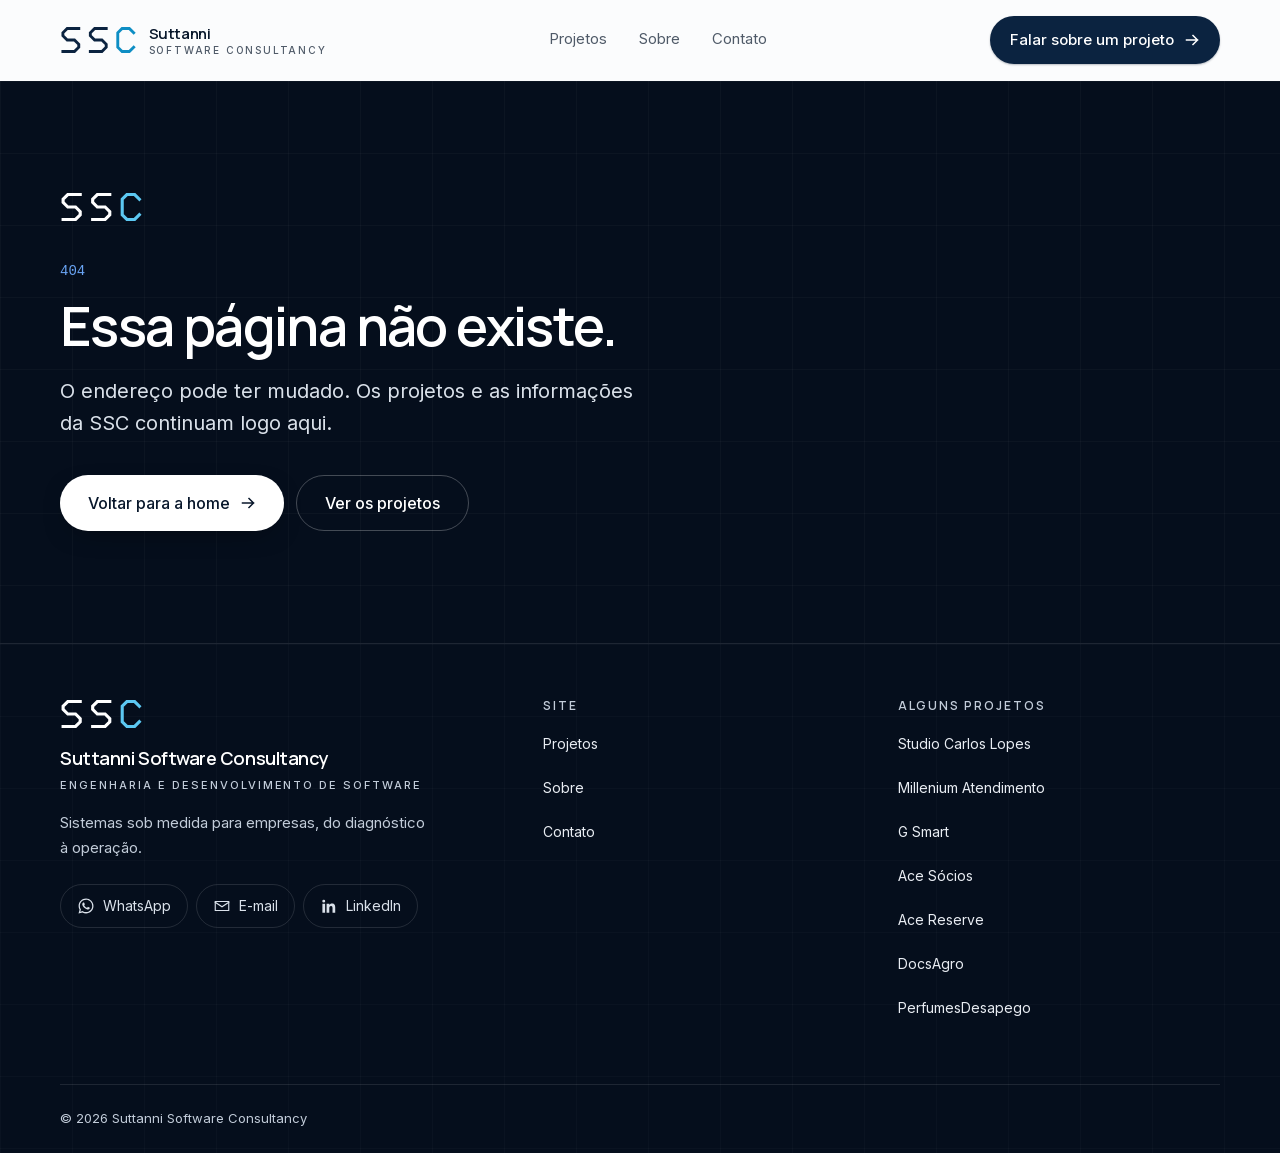
==== commit a339b2f0: "Publica d6e351f" ====
--- a/404/index.html
+++ b/404/index.html
@@ -1 +1 @@
-<!DOCTYPE html><html lang="pt-BR" class="manrope_9e067a5b-module__vT7MWq__variable inter_2fe1ab3d-module__-T-KAq__variable"><head><meta charSet="utf-8"/><meta name="viewport" content="width=device-width, initial-scale=1"/><link rel="stylesheet" href="/_next/static/chunks/2-q-2zaz-2lm2.css" data-precedence="next"/><link rel="preload" as="script" fetchPriority="low" href="/_next/static/chunks/3s6nzrbk-8mnv.js"/><script src="/_next/static/chunks/19mx3mg6lkumu.js" async=""></script><script src="/_next/static/chunks/1k__zuwipnzw8.js" async=""></script><script src="/_next/static/chunks/344n2zhqbh4pn.js" async=""></script><script src="/_next/static/chunks/turbopack-17znwwc_v55e2.js" async=""></script><script src="/_next/static/chunks/3_j56-7kswgl5.js" async=""></script><meta name="robots" content="noindex"/><meta name="theme-color" content="#050e1c"/><meta name="color-scheme" content="light"/><title>Página não encontrada | Suttanni Consultancy Software</title><meta name="description" content="Desenvolvimento de sistemas sob medida, automação e consultoria tecnológica para empresas que querem transformar processos e ideias em soluções digitais."/><meta name="application-name" content="Suttanni Consultancy Software"/><meta name="author" content="Suttanni Consultancy Software"/><meta name="keywords" content="software sob medida,desenvolvimento de sistemas,consultoria em tecnologia,automação de processos,modernização de sistemas,sistemas para empresas"/><meta name="creator" content="Suttanni Consultancy Software"/><meta name="publisher" content="Suttanni Consultancy Software"/><meta name="robots" content="noindex, follow"/><meta name="category" content="technology"/><link rel="canonical" href="https://guisuttanni.github.io/"/><meta property="og:title" content="Suttanni Consultancy Software | Software sob medida e consultoria"/><meta property="og:description" content="Desenvolvimento de sistemas sob medida, automação e consultoria tecnológica para empresas que querem transformar processos e ideias em soluções digitais."/><meta property="og:url" content="https://guisuttanni.github.io/"/><meta property="og:site_name" content="Suttanni Consultancy Software"/><meta property="og:locale" content="pt_BR"/><meta property="og:image" content="https://guisuttanni.github.io/og.png"/><meta property="og:image:width" content="1200"/><meta property="og:image:height" content="630"/><meta property="og:image:alt" content="Suttanni Consultancy Software"/><meta property="og:type" content="website"/><meta name="twitter:card" content="summary_large_image"/><meta name="twitter:title" content="Suttanni Consultancy Software"/><meta name="twitter:description" content="Desenvolvimento de sistemas sob medida, automação e consultoria tecnológica para empresas que querem transformar processos e ideias em soluções digitais."/><meta name="twitter:image" content="https://guisuttanni.github.io/og.png"/><link rel="icon" href="https://guisuttanni.github.io/icon.svg" type="image/svg+xml"/><link rel="apple-touch-icon" href="https://guisuttanni.github.io/apple-touch-icon.png" sizes="180x180" type="image/png"/><meta name="next-size-adjust" content=""/><noscript><style>.reveal { opacity: 1 !important; transform: none !important; }</style></noscript><script src="/_next/static/chunks/0cz1d0mv5g_q7.js" noModule=""></script></head><body class="min-h-dvh antialiased"><div hidden=""><!--$--><!--/$--></div><a href="#conteudo" class="sr-only rounded-full bg-navy-900 px-5 py-3 text-sm text-white focus:not-sr-only focus:fixed focus:top-4 focus:left-4 focus:z-[60]">Ir para o conteúdo</a><header class="sticky top-0 z-50 border-b transition-[border-color] duration-300 ease-[var(--ease-out-soft)] border-transparent"><div aria-hidden="true" class="absolute inset-0 -z-10 bg-mist-50/85 backdrop-blur-md transition-opacity duration-300 ease-[var(--ease-out-soft)] supports-[backdrop-filter]:bg-mist-50/75 opacity-0"></div><div class="mx-auto w-full max-w-[1240px] px-5 sm:px-8 lg:px-10 "><div class="flex h-16 items-center justify-between gap-4 lg:h-20"><a class="-m-2 rounded-lg p-2" aria-label="Suttanni Consultancy Software, página inicial" href="/"><span class="flex items-center gap-3 "><svg viewBox="0 0 106 36" fill="none" aria-hidden="true" focusable="false" class="h-6 w-auto shrink-0 sm:h-[26px]" shape-rendering="geometricPrecision"><g stroke-width="4" stroke-linecap="square" stroke-linejoin="miter"><path d="M24 2 H8 L2 8 V12 L8 18 H18 L24 24 V28 L18 34 H2" stroke="var(--color-navy-800)" transform="translate(2 0)"></path><path d="M24 8 L18 2 H8 L2 8 V28 L8 34 H18 L24 28" stroke="var(--color-graphite-700)" transform="translate(40 0)"></path><path d="M24 2 H8 L2 8 V12 L8 18 H18 L24 24 V28 L18 34 H2" stroke="var(--color-navy-800)" transform="translate(78 0)"></path></g></svg><span class="hidden min-w-0 flex-col leading-none lg:flex"><span class="font-display text-[0.9375rem] font-semibold tracking-tight text-navy-900">Suttanni</span><span class="mt-1 text-[0.625rem] font-medium uppercase tracking-[0.18em] text-graphite-500">Consultancy Software</span></span></span></a><nav aria-label="Principal" class="hidden items-center gap-1 md:flex"><a class="inline-flex min-h-10 items-center rounded-full px-3.5 text-[0.9375rem] transition-colors duration-200 hover:text-navy-900 text-graphite-500" href="/projetos/">Projetos</a><a class="inline-flex min-h-10 items-center rounded-full px-3.5 text-[0.9375rem] transition-colors duration-200 hover:text-navy-900 text-graphite-500" href="/sobre/">Sobre</a><a class="inline-flex min-h-10 items-center rounded-full px-3.5 text-[0.9375rem] transition-colors duration-200 hover:text-navy-900 text-graphite-500" href="/contato/">Contato</a></nav><div class="flex items-center gap-2"><div class="hidden md:block"><a class="group/btn inline-flex items-center justify-center gap-2.5 rounded-full font-medium transition-[background-color,color,border-color,transform,box-shadow] duration-200 ease-[var(--ease-out-soft)] active:translate-y-px whitespace-nowrap bg-navy-800 text-white shadow-[0_1px_2px_rgba(8,23,43,0.28)] hover:bg-navy-700 hover:shadow-[0_8px_24px_-10px_rgba(8,23,43,0.6)] min-h-12 px-5 text-[0.9375rem] " href="/contato/">Falar sobre um projeto<svg viewBox="0 0 16 16" fill="none" aria-hidden="true" class="h-4 w-4 transition-transform duration-200 ease-[var(--ease-out-soft)] group-hover/btn:translate-x-0.5 "><path d="M2.5 8h11m0 0L9 3.5M13.5 8 9 12.5" stroke="currentColor" stroke-width="1.5" stroke-linecap="square"></path></svg></a></div><button type="button" aria-expanded="false" aria-controls="menu-mobile" aria-label="Abrir menu" class="relative -mr-2 flex h-12 w-12 items-center justify-center rounded-full text-navy-900 transition-colors hover:bg-mist-200/70 md:hidden"><span class="sr-only">Abrir menu</span><span aria-hidden="true" class="flex h-4 w-5 flex-col justify-between"><span class="block h-px w-full origin-center bg-current transition-transform duration-300 ease-[var(--ease-out-soft)] "></span><span class="block h-px w-full bg-current transition-opacity duration-200 opacity-100"></span><span class="block h-px w-full origin-center bg-current transition-transform duration-300 ease-[var(--ease-out-soft)] "></span></span></button></div></div></div><div id="menu-mobile" hidden="" class="fixed inset-x-0 top-16 bottom-0 z-40 overflow-y-auto border-t border-mist-200 bg-mist-50 md:hidden"><div class="mx-auto w-full max-w-[1240px] px-5 sm:px-8 lg:px-10 flex min-h-full flex-col pt-6 pb-10"><nav aria-label="Menu" class="flex flex-col"><a class="group flex items-center justify-between border-b border-mist-200 py-5 text-h3 font-display font-semibold text-navy-900" style="transition-delay:0ms" href="/projetos/">Projetos<svg viewBox="0 0 16 16" fill="none" aria-hidden="true" class="h-4 w-4 transition-transform duration-200 ease-[var(--ease-out-soft)] group-hover/btn:translate-x-0.5 text-graphite-400"><path d="M2.5 8h11m0 0L9 3.5M13.5 8 9 12.5" stroke="currentColor" stroke-width="1.5" stroke-linecap="square"></path></svg></a><a class="group flex items-center justify-between border-b border-mist-200 py-5 text-h3 font-display font-semibold text-navy-900" style="transition-delay:40ms" href="/sobre/">Sobre<svg viewBox="0 0 16 16" fill="none" aria-hidden="true" class="h-4 w-4 transition-transform duration-200 ease-[var(--ease-out-soft)] group-hover/btn:translate-x-0.5 text-graphite-400"><path d="M2.5 8h11m0 0L9 3.5M13.5 8 9 12.5" stroke="currentColor" stroke-width="1.5" stroke-linecap="square"></path></svg></a><a class="group flex items-center justify-between border-b border-mist-200 py-5 text-h3 font-display font-semibold text-navy-900" style="transition-delay:80ms" href="/contato/">Contato<svg viewBox="0 0 16 16" fill="none" aria-hidden="true" class="h-4 w-4 transition-transform duration-200 ease-[var(--ease-out-soft)] group-hover/btn:translate-x-0.5 text-graphite-400"><path d="M2.5 8h11m0 0L9 3.5M13.5 8 9 12.5" stroke="currentColor" stroke-width="1.5" stroke-linecap="square"></path></svg></a></nav><div class="mt-8 flex flex-col gap-3"><a class="group/btn inline-flex items-center justify-center gap-2.5 rounded-full font-medium transition-[background-color,color,border-color,transform,box-shadow] duration-200 ease-[var(--ease-out-soft)] active:translate-y-px whitespace-nowrap bg-navy-800 text-white shadow-[0_1px_2px_rgba(8,23,43,0.28)] hover:bg-navy-700 hover:shadow-[0_8px_24px_-10px_rgba(8,23,43,0.6)] min-h-13 px-6 text-base sm:min-h-14 sm:px-7 w-full" href="/contato/">Falar sobre um projeto<svg viewBox="0 0 16 16" fill="none" aria-hidden="true" class="h-4 w-4 transition-transform duration-200 ease-[var(--ease-out-soft)] group-hover/btn:translate-x-0.5 "><path d="M2.5 8h11m0 0L9 3.5M13.5 8 9 12.5" stroke="currentColor" stroke-width="1.5" stroke-linecap="square"></path></svg></a><a href="https://wa.me/5544999989203?text=Ol%C3%A1!%20Conheci%20a%20Suttanni%20Consultancy%20Software%20pelo%20site%20e%20gostaria%20de%20conversar%20sobre%20um%20projeto." class="group/btn inline-flex items-center justify-center gap-2.5 rounded-full font-medium transition-[background-color,color,border-color,transform,box-shadow] duration-200 ease-[var(--ease-out-soft)] active:translate-y-px whitespace-nowrap border border-mist-300 bg-white text-navy-900 hover:border-navy-800 hover:bg-white min-h-13 px-6 text-base sm:min-h-14 sm:px-7 w-full" target="_blank" rel="noopener noreferrer"><svg viewBox="0 0 24 24" fill="currentColor" aria-hidden="true" class="h-5 w-5 text-[#25D366]"><path d="M12.04 2C6.58 2 2.13 6.45 2.13 11.91c0 1.75.46 3.45 1.32 4.95L2 22l5.25-1.38a9.87 9.87 0 0 0 4.79 1.22h.01c5.46 0 9.91-4.45 9.91-9.91 0-2.65-1.03-5.14-2.9-7.01A9.82 9.82 0 0 0 12.04 2Zm0 18.15h-.01a8.2 8.2 0 0 1-4.19-1.15l-.3-.18-3.12.82.83-3.04-.2-.31a8.2 8.2 0 0 1-1.26-4.38c0-4.54 3.7-8.24 8.25-8.24 2.2 0 4.27.86 5.83 2.42a8.19 8.19 0 0 1 2.41 5.83c0 4.54-3.7 8.23-8.24 8.23Zm4.52-6.17c-.25-.12-1.47-.72-1.69-.81-.23-.08-.39-.12-.56.13-.16.24-.64.8-.78.97-.15.16-.29.18-.53.06-.25-.13-1.05-.39-1.99-1.23-.74-.66-1.23-1.47-1.38-1.72-.14-.25-.01-.38.11-.5.11-.11.25-.29.37-.43.12-.15.16-.25.25-.41.08-.17.04-.31-.02-.43-.06-.12-.56-1.34-.76-1.84-.2-.48-.4-.42-.56-.43h-.47c-.17 0-.43.06-.66.31-.22.25-.87.85-.87 2.07 0 1.22.89 2.4 1.02 2.56.12.17 1.75 2.67 4.24 3.74.59.26 1.05.41 1.41.52.59.19 1.13.16 1.56.1.47-.07 1.47-.6 1.67-1.18.21-.58.21-1.07.15-1.18-.06-.11-.23-.17-.48-.29Z"></path></svg>WhatsApp</a></div><div class="mt-auto pt-10"><p class="text-eyebrow font-semibold uppercase text-graphite-400">Contato direto</p><a href="mailto:guilhermesuttanni@gmail.com" class="mt-3 block [overflow-wrap:anywhere] text-[0.9375rem] text-graphite-700 underline-offset-4 hover:underline">guilhermesuttanni@gmail.com</a><a href="https://wa.me/5544999989203?text=Ol%C3%A1!%20Conheci%20a%20Suttanni%20Consultancy%20Software%20pelo%20site%20e%20gostaria%20de%20conversar%20sobre%20um%20projeto." target="_blank" rel="noopener noreferrer" class="mt-1 block text-[0.9375rem] text-graphite-700 underline-offset-4 hover:underline">+55 44 99998-9203</a></div></div></div></header><main id="conteudo"><section class="relative overflow-hidden bg-navy-950 py-20 text-white sm:py-28"><div aria-hidden="true" class="scs-grid absolute inset-0 opacity-50"></div><div class="mx-auto w-full max-w-[1240px] px-5 sm:px-8 lg:px-10 relative"><div class="max-w-xl"><svg viewBox="0 0 106 36" fill="none" aria-hidden="true" focusable="false" class="h-7 w-auto" shape-rendering="geometricPrecision"><g stroke-width="4" stroke-linecap="square" stroke-linejoin="miter"><path d="M24 2 H8 L2 8 V12 L8 18 H18 L24 24 V28 L18 34 H2" stroke="#ffffff" transform="translate(2 0)"></path><path d="M24 8 L18 2 H8 L2 8 V28 L8 34 H18 L24 28" stroke="#9fb3cc" transform="translate(40 0)"></path><path d="M24 2 H8 L2 8 V12 L8 18 H18 L24 24 V28 L18 34 H2" stroke="#ffffff" transform="translate(78 0)"></path></g></svg><p class="mt-10 font-mono text-sm text-accent-400">404</p><h1 class="mt-4 text-h1 font-semibold text-white">Essa página não existe.</h1><p class="mt-5 text-lead text-mist-300">O endereço pode ter mudado. Os projetos e as informações da SCS continuam logo aqui.</p><div class="mt-9 flex flex-col gap-3 sm:flex-row"><a class="group/btn inline-flex items-center justify-center gap-2.5 rounded-full font-medium transition-[background-color,color,border-color,transform,box-shadow] duration-200 ease-[var(--ease-out-soft)] active:translate-y-px whitespace-nowrap bg-white text-navy-900 hover:bg-mist-100 shadow-[0_8px_30px_-16px_rgba(0,0,0,0.8)] min-h-13 px-6 text-base sm:min-h-14 sm:px-7 " href="/">Voltar para a home<svg viewBox="0 0 16 16" fill="none" aria-hidden="true" class="h-4 w-4 transition-transform duration-200 ease-[var(--ease-out-soft)] group-hover/btn:translate-x-0.5 "><path d="M2.5 8h11m0 0L9 3.5M13.5 8 9 12.5" stroke="currentColor" stroke-width="1.5" stroke-linecap="square"></path></svg></a><a class="group/btn inline-flex items-center justify-center gap-2.5 rounded-full font-medium transition-[background-color,color,border-color,transform,box-shadow] duration-200 ease-[var(--ease-out-soft)] active:translate-y-px whitespace-nowrap border border-white/25 text-white hover:border-white/60 hover:bg-white/5 min-h-13 px-6 text-base sm:min-h-14 sm:px-7 " href="/projetos/">Ver os projetos</a></div></div></div></section><!--$--><!--/$--></main><footer class="relative overflow-hidden border-t border-white/10 bg-navy-950 text-mist-300"><div aria-hidden="true" class="scs-grid absolute inset-0 opacity-40"></div><div class="mx-auto w-full max-w-[1240px] px-5 sm:px-8 lg:px-10 relative"><div class="grid gap-8 py-10 sm:py-14 lg:grid-cols-[1.4fr_1fr_1fr] lg:gap-8"><div class="max-w-sm"><span class="flex flex-col items-start gap-4 "><svg viewBox="0 0 106 36" fill="none" aria-hidden="true" focusable="false" class="h-7 w-auto" shape-rendering="geometricPrecision"><g stroke-width="4" stroke-linecap="square" stroke-linejoin="miter"><path d="M24 2 H8 L2 8 V12 L8 18 H18 L24 24 V28 L18 34 H2" stroke="#ffffff" transform="translate(2 0)"></path><path d="M24 8 L18 2 H8 L2 8 V28 L8 34 H18 L24 28" stroke="#9fb3cc" transform="translate(40 0)"></path><path d="M24 2 H8 L2 8 V12 L8 18 H18 L24 24 V28 L18 34 H2" stroke="#ffffff" transform="translate(78 0)"></path></g></svg><span class="flex flex-col leading-none"><span class="font-display text-lg font-semibold tracking-tight text-white">Suttanni Consultancy Software</span><span class="mt-2 text-[0.6875rem] font-medium uppercase tracking-[0.18em] text-mist-400 [text-wrap:balance]">Engenharia e desenvolvimento de software</span></span></span><p class="mt-5 text-[0.9375rem] leading-relaxed text-mist-400">Sistemas sob medida para empresas, do diagnóstico à operação.</p><div class="mt-6 flex flex-wrap gap-2"><a href="https://wa.me/5544999989203?text=Ol%C3%A1!%20Conheci%20a%20Suttanni%20Consultancy%20Software%20pelo%20site%20e%20gostaria%20de%20conversar%20sobre%20um%20projeto." target="_blank" rel="noopener noreferrer" class="flex h-11 items-center gap-2 rounded-full border border-white/12 px-4 text-sm text-mist-300 transition-colors duration-200 hover:border-white/35 hover:text-white"><svg viewBox="0 0 24 24" fill="currentColor" aria-hidden="true" class="h-4.5 w-4.5"><path d="M12.04 2C6.58 2 2.13 6.45 2.13 11.91c0 1.75.46 3.45 1.32 4.95L2 22l5.25-1.38a9.87 9.87 0 0 0 4.79 1.22h.01c5.46 0 9.91-4.45 9.91-9.91 0-2.65-1.03-5.14-2.9-7.01A9.82 9.82 0 0 0 12.04 2Zm0 18.15h-.01a8.2 8.2 0 0 1-4.19-1.15l-.3-.18-3.12.82.83-3.04-.2-.31a8.2 8.2 0 0 1-1.26-4.38c0-4.54 3.7-8.24 8.25-8.24 2.2 0 4.27.86 5.83 2.42a8.19 8.19 0 0 1 2.41 5.83c0 4.54-3.7 8.23-8.24 8.23Zm4.52-6.17c-.25-.12-1.47-.72-1.69-.81-.23-.08-.39-.12-.56.13-.16.24-.64.8-.78.97-.15.16-.29.18-.53.06-.25-.13-1.05-.39-1.99-1.23-.74-.66-1.23-1.47-1.38-1.72-.14-.25-.01-.38.11-.5.11-.11.25-.29.37-.43.12-.15.16-.25.25-.41.08-.17.04-.31-.02-.43-.06-.12-.56-1.34-.76-1.84-.2-.48-.4-.42-.56-.43h-.47c-.17 0-.43.06-.66.31-.22.25-.87.85-.87 2.07 0 1.22.89 2.4 1.02 2.56.12.17 1.75 2.67 4.24 3.74.59.26 1.05.41 1.41.52.59.19 1.13.16 1.56.1.47-.07 1.47-.6 1.67-1.18.21-.58.21-1.07.15-1.18-.06-.11-.23-.17-.48-.29Z"></path></svg>WhatsApp</a><a href="mailto:guilhermesuttanni@gmail.com" class="flex h-11 items-center gap-2 rounded-full border border-white/12 px-4 text-sm text-mist-300 transition-colors duration-200 hover:border-white/35 hover:text-white"><svg viewBox="0 0 24 24" aria-hidden="true" class="h-4.5 w-4.5" fill="none" stroke="currentColor" stroke-width="1.5" stroke-linecap="square" stroke-linejoin="miter"><path d="M3 6h18v12H3z"></path><path d="m3 7 9 6 9-6"></path></svg>E-mail</a><a href="https://www.linkedin.com/in/guilherme-suttanni" target="_blank" rel="noopener noreferrer" class="flex h-11 items-center gap-2 rounded-full border border-white/12 px-4 text-sm text-mist-300 transition-colors duration-200 hover:border-white/35 hover:text-white"><svg viewBox="0 0 24 24" fill="currentColor" aria-hidden="true" class="h-4.5 w-4.5"><path d="M6.94 5.5a1.94 1.94 0 1 1-3.88 0 1.94 1.94 0 0 1 3.88 0ZM3.2 8.93h3.6V21H3.2V8.93Zm5.85 0h3.45v1.65h.05c.48-.9 1.66-1.86 3.41-1.86 3.65 0 4.33 2.36 4.33 5.44V21h-3.6v-5.9c0-1.41-.03-3.22-2-3.22-2 0-2.3 1.53-2.3 3.11V21h-3.6V8.93Z"></path></svg>LinkedIn</a></div></div><div class="grid grid-cols-2 gap-8 lg:contents"><nav aria-label="Rodapé" class="text-sm"><h2 class="text-eyebrow font-semibold uppercase text-mist-400">Site</h2><ul class="mt-3 space-y-1"><li><a class="inline-flex min-h-10 items-center text-mist-200 transition-colors hover:text-white" href="/projetos/">Projetos</a></li><li><a class="inline-flex min-h-10 items-center text-mist-200 transition-colors hover:text-white" href="/sobre/">Sobre</a></li><li><a class="inline-flex min-h-10 items-center text-mist-200 transition-colors hover:text-white" href="/contato/">Contato</a></li></ul></nav><nav aria-label="Projetos" class="text-sm"><h2 class="text-eyebrow font-semibold uppercase text-mist-400">Alguns projetos</h2><ul class="mt-3 space-y-1"><li><a class="inline-flex min-h-10 items-center text-mist-200 transition-colors hover:text-white" href="/projetos/g-smart/">G Smart</a></li><li><a class="inline-flex min-h-10 items-center text-mist-200 transition-colors hover:text-white" href="/projetos/ace-socios/">Ace Sócios</a></li><li><a class="inline-flex min-h-10 items-center text-mist-200 transition-colors hover:text-white" href="/projetos/ace-reserve/">Ace Reserve</a></li><li><a class="inline-flex min-h-10 items-center text-mist-200 transition-colors hover:text-white" href="/projetos/docsagro/">DocsAgro</a></li><li><a class="inline-flex min-h-10 items-center text-mist-200 transition-colors hover:text-white" href="/projetos/perfumes-desapego/">PerfumesDesapego</a></li></ul></nav></div></div><div class="border-t border-white/10 py-6 text-[0.8125rem] text-mist-400"><p>© <!-- -->2026<!-- --> <!-- -->Suttanni Consultancy Software</p></div></div></footer><a href="https://wa.me/5544999989203?text=Ol%C3%A1!%20Conheci%20a%20Suttanni%20Consultancy%20Software%20pelo%20site%20e%20gostaria%20de%20conversar%20sobre%20um%20projeto." target="_blank" rel="noopener noreferrer" aria-label="Conversar pelo WhatsApp" tabindex="-1" aria-hidden="true" class="fixed right-4 bottom-4 z-30 flex h-13 items-center gap-2 rounded-full border border-mist-300 bg-white pr-4 pl-3.5 text-[0.9375rem] font-medium text-navy-900 shadow-[0_10px_30px_-12px_rgba(8,23,43,0.45)] transition-[opacity,transform] duration-300 ease-[var(--ease-out-soft)] md:hidden pointer-events-none translate-y-3 opacity-0"><svg viewBox="0 0 24 24" fill="currentColor" aria-hidden="true" class="h-5 w-5 text-[#25D366]"><path d="M12.04 2C6.58 2 2.13 6.45 2.13 11.91c0 1.75.46 3.45 1.32 4.95L2 22l5.25-1.38a9.87 9.87 0 0 0 4.79 1.22h.01c5.46 0 9.91-4.45 9.91-9.91 0-2.65-1.03-5.14-2.9-7.01A9.82 9.82 0 0 0 12.04 2Zm0 18.15h-.01a8.2 8.2 0 0 1-4.19-1.15l-.3-.18-3.12.82.83-3.04-.2-.31a8.2 8.2 0 0 1-1.26-4.38c0-4.54 3.7-8.24 8.25-8.24 2.2 0 4.27.86 5.83 2.42a8.19 8.19 0 0 1 2.41 5.83c0 4.54-3.7 8.23-8.24 8.23Zm4.52-6.17c-.25-.12-1.47-.72-1.69-.81-.23-.08-.39-.12-.56.13-.16.24-.64.8-.78.97-.15.16-.29.18-.53.06-.25-.13-1.05-.39-1.99-1.23-.74-.66-1.23-1.47-1.38-1.72-.14-.25-.01-.38.11-.5.11-.11.25-.29.37-.43.12-.15.16-.25.25-.41.08-.17.04-.31-.02-.43-.06-.12-.56-1.34-.76-1.84-.2-.48-.4-.42-.56-.43h-.47c-.17 0-.43.06-.66.31-.22.25-.87.85-.87 2.07 0 1.22.89 2.4 1.02 2.56.12.17 1.75 2.67 4.24 3.74.59.26 1.05.41 1.41.52.59.19 1.13.16 1.56.1.47-.07 1.47-.6 1.67-1.18.21-.58.21-1.07.15-1.18-.06-.11-.23-.17-.48-.29Z"></path></svg>WhatsApp</a><script type="application/ld+json">{"@context":"https://schema.org","@graph":[{"@type":"ProfessionalService","@id":"https://guisuttanni.github.io/#organizacao","name":"Suttanni Consultancy Software","alternateName":"SCS","url":"https://guisuttanni.github.io","description":"Desenvolvimento de sistemas sob medida, automação e consultoria tecnológica para empresas que querem transformar processos e ideias em soluções digitais.","email":"guilhermesuttanni@gmail.com","telephone":"+5544999989203","areaServed":"BR","availableLanguage":"pt-BR","sameAs":["https://www.linkedin.com/in/guilherme-suttanni"],"knowsAbout":["Desenvolvimento de software sob medida","Modernização de sistemas","Automação de processos","Consultoria tecnológica"]},{"@type":"WebSite","@id":"https://guisuttanni.github.io/#site","url":"https://guisuttanni.github.io","name":"Suttanni Consultancy Software","inLanguage":"pt-BR","publisher":{"@id":"https://guisuttanni.github.io/#organizacao"}}]}</script><script src="/_next/static/chunks/3s6nzrbk-8mnv.js" id="_R_" async=""></script><script>(self.__next_f=self.__next_f||[]).push([0])</script><script>self.__next_f.push([1,"1:\"$Sreact.fragment\"\n3:I[3374,[\"/_next/static/chunks/3_j56-7kswgl5.js\"],\"Header\"]\n4:I[39756,[\"/_next/static/chunks/3_j56-7kswgl5.js\"],\"default\"]\n5:I[37457,[\"/_next/static/chunks/3_j56-7kswgl5.js\"],\"default\"]\n6:I[22016,[\"/_next/static/chunks/3_j56-7kswgl5.js\"],\"\"]\n10:I[68027,[\"/_next/static/chunks/3_j56-7kswgl5.js\"],\"default\",1]\n:HL[\"/_next/static/chunks/2-q-2zaz-2lm2.css\",\"style\"]\n2:[\"$\",\"style\",null,{\"children\":\".reveal { opacity: 1 !important; transform: none !important; }\"}]\ne:X\n0:{\"P\":null,\"c\":[\"\",\"_not-found\",\"\"],\"q\":\"\",\"i\":false,\"f\":[[[\"\",{\"children\":[\"/_not-found\",{\"children\":[\"__PAGE__\",{},\"$undefined\",\"$undefined\",4608]},\"$undefined\",\"$undefined\",4608]},\"$undefined\",\"$undefined\",4624],[[\"$\",\"$1\",\"c\",{\"children\":[[[\"$\",\"link\",\"0\",{\"rel\":\"stylesheet\",\"href\":\"/_next/static/chunks/2-q-2zaz-2lm2.css\",\"precedence\":\"next\",\"crossOrigin\":\"$undefined\",\"nonce\":\"$undefined\"}],[\"$\",\"script\",\"script-0\",{\"src\":\"/_next/static/chunks/3_j56-7kswgl5.js\",\"async\":true,\"nonce\":\"$undefined\"}]],[\"$\",\"html\",null,{\"lang\":\"pt-BR\",\"className\":\"manrope_9e067a5b-module__vT7MWq__variable inter_2fe1ab3d-module__-T-KAq__variable\",\"children\":[[\"$\",\"head\",null,{\"children\":[\"$\",\"noscript\",null,{\"children\":\"$2\"}]}],[\"$\",\"body\",null,{\"className\":\"min-h-dvh antialiased\",\"children\":[[\"$\",\"a\",null,{\"href\":\"#conteudo\",\"className\":\"sr-only rounded-full bg-navy-900 px-5 py-3 text-sm text-white focus:not-sr-only focus:fixed focus:top-4 focus:left-4 focus:z-[60]\",\"children\":\"Ir para o conteúdo\"}],[\"$\",\"$L3\",null,{}],[\"$\",\"main\",null,{\"id\":\"conteudo\",\"children\":[\"$\",\"$L4\",null,{\"parallelRouterKey\":\"children\",\"error\":\"$undefined\",\"errorStyles\":\"$undefined\",\"errorScripts\":\"$undefined\",\"template\":[\"$\",\"$L5\",null,{}],\"templateStyles\":\"$undefined\",\"templateScripts\":\"$undefined\",\"notFound\":[[\"$\",\"section\",null,{\"className\":\"relative overflow-hidden bg-navy-950 py-20 text-white sm:py-28\",\"children\":[[\"$\",\"div\",null,{\"aria-hidden\":\"true\",\"className\":\"scs-grid absolute inset-0 opacity-50\"}],[\"$\",\"div\",null,{\"className\":\"mx-auto w-full max-w-[1240px] px-5 sm:px-8 lg:px-10 relative\",\"children\":[\"$\",\"div\",null,{\"className\":\"max-w-xl\",\"children\":[[\"$\",\"svg\",null,{\"viewBox\":\"0 0 106 36\",\"fill\":\"none\",\"aria-hidden\":\"true\",\"focusable\":\"false\",\"className\":\"h-7 w-auto\",\"shapeRendering\":\"geometricPrecision\",\"children\":[\"$\",\"g\",null,{\"strokeWidth\":4,\"strokeLinecap\":\"square\",\"strokeLinejoin\":\"miter\",\"children\":[[\"$\",\"path\",null,{\"d\":\"M24 2 H8 L2 8 V12 L8 18 H18 L24 24 V28 L18 34 H2\",\"stroke\":\"#ffffff\",\"transform\":\"translate(2 0)\"}],[\"$\",\"path\",null,{\"d\":\"M24 8 L18 2 H8 L2 8 V28 L8 34 H18 L24 28\",\"stroke\":\"#9fb3cc\",\"transform\":\"translate(40 0)\"}],[\"$\",\"path\",null,{\"d\":\"M24 2 H8 L2 8 V12 L8 18 H18 L24 24 V28 L18 34 H2\",\"stroke\":\"#ffffff\",\"transform\":\"translate(78 0)\"}]]}]}],[\"$\",\"p\",null,{\"className\":\"mt-10 font-mono text-sm text-accent-400\",\"children\":\"404\"}],[\"$\",\"h1\",null,{\"className\":\"mt-4 text-h1 font-semibold text-white\",\"children\":\"Essa página não existe.\"}],[\"$\",\"p\",null,{\"className\":\"mt-5 text-lead text-mist-300\",\"children\":\"O endereço pode ter mudado. Os projetos e as informações da SCS continuam logo aqui.\"}],[\"$\",\"div\",null,{\"className\":\"mt-9 flex flex-col gap-3 sm:flex-row\",\"children\":[[\"$\",\"$L6\",null,{\"href\":\"/\",\"className\":\"group/btn inline-flex items-center justify-center gap-2.5 rounded-full font-medium transition-[background-color,color,border-color,transform,box-shadow] duration-200 ease-[var(--ease-out-soft)] active:translate-y-px whitespace-nowrap bg-white text-navy-900 hover:bg-mist-100 shadow-[0_8px_30px_-16px_rgba(0,0,0,0.8)] min-h-13 px-6 text-base sm:min-h-14 sm:px-7 \",\"children\":[\"Voltar para a home\",[\"$\",\"svg\",null,{\"viewBox\":\"0 0 16 16\",\"fill\":\"none\",\"aria-hidden\":\"true\",\"className\":\"h-4 w-4 transition-transform duration-200 ease-[var(--ease-out-soft)] group-hover/btn:translate-x-0.5 \",\"children\":[\"$\",\"path\",null,{\"d\":\"M2.5 8h11m0 0L9 3.5M13.5 8 9 12.5\",\"stroke\":\"currentColor\",\"strokeWidth\":\"1.5\",\"strokeLinecap\":\"square\"}]}]]}],[\"$\",\"$L6\",null,{\"href\":\"/projetos\",\"className\":\"group/btn inline-flex items-center justify-center gap-2.5 rounded-full font-medium transition-[background-color,color,border-color,transform,box-shadow] duration-200 ease-[var(--ease-out-soft)] active:translate-y-px whitespace-nowrap border border-white/25 text-white hover:border-white/60 hover:bg-white/5 min-h-13 px-6 text-base sm:min-h-14 sm:px-7 \",\"children\":\"Ver os projetos\"}]]}]]}]}]]}],[]],\"forbidden\":\"$undefined\",\"unauthorized\":\"$undefined\"}]}],[\"$\",\"footer\",null,{\"className\":\"relative overflow-hidden border-t border-white/10 bg-navy-950 text-mist-300\",\"children\":[[\"$\",\"div\",null,{\"aria-hidden\":\"true\",\"className\":\"scs-grid absolute inset-0 opacity-40\"}],[\"$\",\"div\",null,{\"className\":\"mx-auto w-full max-w-[1240px] px-5 sm:px-8 lg:px-10 relative\",\"children\":[[\"$\",\"div\",null,{\"className\":\"grid gap-8 py-10 sm:py-14 lg:grid-cols-[1.4fr_1fr_1fr] lg:gap-8\",\"children\":[\"$L7\",\"$L8\"]}],\"$L9\"]}]]}],\"$La\",\"$Lb\"]}]]}]]}],{\"children\":[\"$Lc\",{\"children\":[\"$Ld\",{},null,false,null]},null,false,\"$e\"]},null,false,null],\"$Lf\",false]],\"m\":\"$undefined\",\"G\":[\"$10\",[\"$L11\"]],\"S\":true,\"h\":null,\"r\":\"$undefined\",\"s\":\"$undefined\",\"a\":\"$undefined\",\"l\":\"$undefined\",\"p\":\"$undefined\",\"d\":\"$undefined\",\"b\":\"sfMDG33UjsUA4dRjydUIR\"}\n13:I[14167,[\"/_next/static/chunks/3_j56-7kswgl5.js\"],\"WhatsAppFab\"]\n14:I[97367,[\"/_next/static/chunks/3_j56-7kswgl5.js\"],\"OutletBoundary\"]\n15:\"$Sreact.suspense\"\n17:I[97367,[\"/_next/static/chunks/3_j56-7kswgl5.js\"],\"ViewportBoundary\"]\n19:I[97367,[\"/_next/static/chunks/3_j56-7kswgl5.js\"],\"MetadataBoundary\"]\n7:[\"$\",\"div\",null,{\"className\":\"max-w-sm\",\"children\":[[\"$\",\"span\",null,{\"className\":\"flex flex-col items-start gap-4 \",\"children\":[[\"$\",\"svg\",null,{\"viewBox\":\"0 0 106 36\",\"fill\":\"none\",\"aria-hidden\":\"true\",\"focusable\":\"false\",\"className\":\"h-7 w-auto\",\"shapeRendering\":\"geometricPrecision\",\"children\":[\"$\",\"g\",null,{\"strokeWidth\":4,\"strokeLinecap\":\"square\",\"strokeLinejoin\":\"miter\",\"children\":[[\"$\",\"path\",null,{\"d\":\"M24 2 H8 L2 8 V12 L8 18 H18 L24 24 V28 L18 34 H2\",\"stroke\":\"#ffffff\",\"transform\":\"translate(2 0)\"}],[\"$\",\"path\",null,{\"d\":\"M24 8 L18 2 H8 L2 8 V28 L8 34 H18 L24 28\",\"stroke\":\"#9fb3cc\",\"transform\":\"translate(40 0)\"}],[\"$\",\"path\",null,{\"d\":\"M24 2 H8 L2 8 V12 L8 18 H18 L24 24 V28 L18 34 H2\",\"stroke\":\"#ffffff\",\"transform\":\"translate(78 0)\"}]]}]}],[\"$\",\"span\",null,{\"className\":\"flex flex-col leading-none\",\"children\":[[\"$\",\"span\",null,{\"className\":\"font-display text-lg font-semibold tracking-tight text-white\",\"children\":\"Suttanni Consultancy Software\"}],[\"$\",\"span\",null,{\"className\":\"mt-2 text-[0.6875rem] font-medium uppercase tracking-[0.18em] text-mist-400 [text-wrap:balance]\",\"children\":\"Engenharia e desenvolvimento de software\"}]]}]]}],[\"$\",\"p\",null,{\"className\":\"mt-5 text-[0.9375rem] leading-relaxed text-mist-400\",\"children\":\"Sistemas sob medida para empresas, do diagnóstico à operação.\"}],[\"$\",\"div\",null,{\"className\":\"mt-6 flex flex-wrap gap-2\",\"children\":[[\"$\",\"a\",\"WhatsApp\",{\"href\":\"https://wa.me/5544999989203?text=Ol%C3%A1!%20Conheci%20a%20Suttanni%20Consultancy%20Software%20pelo%20site%20e%20gostaria%20de%20conversar%20sobre%20um%20projeto.\",\"target\":\"_blank\",\"rel\":\"noopener noreferrer\",\"className\":\"flex h-11 items-center gap-2 rounded-full border border-white/12 px-4 text-sm text-mist-300 transition-colors duration-200 hover:border-white/35 hover:text-white\",\"children\":[[\"$\",\"svg\",null,{\"viewBox\":\"0 0 24 24\",\"fill\":\"currentColor\",\"aria-hidden\":\"true\",\"className\":\"h-4.5 w-4.5\",\"children\":[\"$\",\"path\",null,{\"d\":\"M12.04 2C6.58 2 2.13 6.45 2.13 11.91c0 1.75.46 3.45 1.32 4.95L2 22l5.25-1.38a9.87 9.87 0 0 0 4.79 1.22h.01c5.46 0 9.91-4.45 9.91-9.91 0-2.65-1.03-5.14-2.9-7.01A9.82 9.82 0 0 0 12.04 2Zm0 18.15h-.01a8.2 8.2 0 0 1-4.19-1.15l-.3-.18-3.12.82.83-3.04-.2-.31a8.2 8.2 0 0 1-1.26-4.38c0-4.54 3.7-8.24 8.25-8.24 2.2 0 4.27.86 5.83 2.42a8.19 8.19 0 0 1 2.41 5.83c0 4.54-3.7 8.23-8.24 8.23Zm4.52-6.17c-.25-.12-1.47-.72-1.69-.81-.23-.08-.39-.12-.56.13-.16.24-.64.8-.78.97-.15.16-.29.18-.53.06-.25-.13-1.05-.39-1.99-1.23-.74-.66-1.23-1.47-1.38-1.72-.14-.25-.01-.38.11-.5.11-.11.25-.29.37-.43.12-.15.16-.25.25-.41.08-.17.04-.31-.02-.43-.06-.12-.56-1.34-.76-1.84-.2-.48-.4-.42-.56-.43h-.47c-.17 0-.43.06-.66.31-.22.25-.87.85-.87 2.07 0 1.22.89 2.4 1.02 2.56.12.17 1.75 2.67 4.24 3.74.59.26 1.05.41 1.41.52.59.19 1.13.16 1.56.1.47-.07 1.47-.6 1.67-1.18.21-.58.21-1.07.15-1.18-.06-.11-.23-.17-.48-.29Z\"}]}],\"WhatsApp\"]}],[\"$\",\"a\",\"E-mail\",{\"href\":\"mailto:guilhermesuttanni@gmail.com\",\"target\":\"$undefined\",\"rel\":\"$undefined\",\"className\":\"flex h-11 items-center gap-2 rounded-full border border-white/12 px-4 text-sm text-mist-300 transition-colors duration-200 hover:border-white/35 hover:text-white\",\"children\":[[\"$\",\"svg\",null,{\"viewBox\":\"0 0 24 24\",\"aria-hidden\":\"true\",\"className\":\"h-4.5 w-4.5\",\"fill\":\"none\",\"stroke\":\"currentColor\",\"strokeWidth\":1.5,\"strokeLinecap\":\"square\",\"strokeLinejoin\":\"miter\",\"children\":[[\"$\",\"path\",null,{\"d\":\"M3 6h18v12H3z\"}],[\"$\",\"path\",null,{\"d\":\"m3 7 9 6 9-6\"}]]}],\"E-mail\"]}],[\"$\",\"a\",\"LinkedIn\",{\"href\":\"https://www.linkedin.com/in/guilherme-suttanni\",\"target\":\"_blank\",\"rel\":\"noopener noreferrer\",\"className\":\"flex h-11 items-center gap-2 rounded-full border border-white/12 px-4 text-sm text-mist-300 transition-colors duration-200 hover:border-white/35 hover:text-white\",\"children\":[[\"$\",\"svg\",null,{\"viewBox\":\"0 0 24 24\",\"fill\":\"currentColor\",\"aria-hidden\":\"true\",\"className\":\"h-4.5 w-4.5\",\"children\":\"$L12\"}],\"LinkedIn\"]}]]}]]}]\n8:[\"$\",\"div\",null,{\"className\":\"grid grid-cols-2 gap-8 lg:contents\",\"children\":[[\"$\",\"nav\",null,{\"aria-label\":\"Rodapé\",\"className\":\"text-sm\",\"children\":[[\"$\",\"h2\",null,{\"className\":\"text-eyebrow font-semibold uppercase text-mist-400\",\"children\":\"Site\"}],[\"$\",\"ul\",null,{\"className\":\"mt-3 space-y-1\",\"children\":[[\"$\",\"li\",\"/projetos\",{\"children\":[\"$\",\"$L6\",null,{\"href\":\"/projetos\",\"className\":\"inline-flex min-h-10 items-center text-mist-200 transition-colors hover:text-white\",\"children\":\"Projetos\"}]}],[\"$\",\"li\",\"/sobre\",{\"children\":[\"$\",\"$L6\",null,{\"href\":\"/sobre\",\"className\":\"inline-flex min-h-10 items-center text-mist-200 transition-colors hover:text-white\",\"children\":\"Sobre\"}]}],[\"$\",\"li\",\"/contato\",{\"children\":[\"$\",\"$L6\",null,{\"href\":\"/contato\",\"className\":\"inline-flex min-h-10 items-center text-mist-200 transition-colors hover:text-white\",\"children\":\"Contato\"}]}]]}]]}],[\"$\",\"nav\",null,{\"aria-label\":\"Projetos\",\"className\":\"text-sm\",\"children\":[[\"$\",\"h2\",null,{\"className\":\"text-eyebrow font-semibold uppercase text-mist-400\",\"children\":\"Alguns projetos\"}],[\"$\",\"ul\",null,{\"className\":\"mt-3 space-y-1\",\"children\":[[\"$\",\"li\",\"g-smart\",{\"children\":[\"$\",\"$L6\",null,{\"href\":\"/projetos/g-smart\",\"className\":\"inline-flex min-h-10 items-center text-mist-200 transition-colors hover:text-white\",\"children\":\"G Smart\"}]}],[\"$\",\"li\",\"ace-socios\",{\"children\":[\"$\",\"$L6\",null,{\"href\":\"/projetos/ace-socios\",\"className\":\"inline-flex min-h-10 items-center text-mist-200 transition-colors hover:text-white\",\"children\":\"Ace Sócios\"}]}],[\"$\",\"li\",\"ace-reserve\",{\"children\":[\"$\",\"$L6\",null,{\"href\":\"/projetos/ace-reserve\",\"className\":\"inline-flex min-h-10 items-center text-mist-200 transition-colors hover:text-white\",\"children\":\"Ace Reserve\"}]}],[\"$\",\"li\",\"docsagro\",{\"children\":[\"$\",\"$L6\",null,{\"href\":\"/projetos/docsagro\",\"className\":\"inline-flex min-h-10 items-center text-mist-200 transition-colors hover:text-white\",\"children\":\"DocsAgro\"}]}],[\"$\",\"li\",\"perfumes-desapego\",{\"children\":[\"$\",\"$L6\",null,{\"href\":\"/projetos/perfumes-desapego\",\"className\":\"inline-flex min-h-10 items-center text-mist-200 transition-colors hover:text-white\",\"children\":\"PerfumesDesapego\"}]}]]}]]}]]}]\n9:[\"$\",\"div\",null,{\"className\":\"border-t border-white/10 py-6 text-[0.8125rem] text-mist-400\",\"children\":[\"$\",\"p\",null,{\"children\":[\"© \",2026,\" \",\"Suttanni Consultancy Software\"]}]}]\na:[\"$\",\"$L13\",null,{}]\nb:[\"$\",\"script\",null,{\"type\":\"application/ld+json\",\"dangerouslySetInnerHTML\":{\"__html\":\"{\\\"@context\\\":\\\"https://schema.org\\\",\\\"@graph\\\":[{\\\"@type\\\":\\\"ProfessionalService\\\",\\\"@id\\\":\\\"https://guisuttanni.github.io/#organizacao\\\",\\\"name\\\":\\\"Suttanni Consultancy Software\\\",\\\"alternateName\\\":\\\"SCS\\\",\\\"url\\\":\\\"https://guisuttanni.github.io\\\",\\\"description\\\":\\\"Desenvolvimento de sistemas sob medida, automação e consultoria tecnológica para empresas que querem transformar processos e ideias em soluções digitais.\\\",\\\"email\\\":\\\"guilhermesuttanni@gmail.com\\\",\\\"telephone\\\":\\\"+5544999989203\\\",\\\"areaServed\\\":\\\"BR\\\",\\\"availableLanguage\\\":\\\"pt-BR\\\",\\\"sameAs\\\":[\\\"https://www.linkedin.com/in/guilherme-suttanni\\\"],\\\"knowsAbout\\\":[\\\"Desenvolvimento de software sob medida\\\",\\\"Modernização de sistemas\\\",\\\"Automação de processos\\\",\\\"Consultoria tecnológica\\\"]},{\\\"@type\\\":\\\"WebSite\\\",\\\"@id\\\":\\\"https://guisuttanni.github.io/#site\\\",\\\"url\\\":\\\"https://guisuttanni.github.io\\\",\\\"name\\\":\\\"Suttanni Consultancy Software\\\",\\\"inLanguage\\\":\\\"pt-BR\\\",\\\"publisher\\\":{\\\"@id\\\":\\\"https://guisuttanni.github.io/#organizacao\\\"}}]}\"}}]\nc:[\"$\",\"$1\",\"c\",{\"children\":[null,[\"$\",\"$L4\",null,{\"parallelRouterKey\":\"children\",\"error\":\"$undefined\",\"errorStyles\":\"$undefined\",\"errorScripts\":\"$undefined\",\"template\":[\"$\",\"$L5\",null,{}],\"templateStyles\":\"$undefined\",\"templateScripts\":\"$undefined\",\"notFound\":\"$undefined\",\"forbidden\":\"$undefined\",\"unauthorized\":\"$undefined\"}]]}]\nd:[\"$\",\"$1\",\"c\",{\"children\":[[\"$\",\"section\",null,{\"className\":\"relative overflow-hidden bg-navy-950 py-20 text-white sm:py-28\",\"children\":[[\"$\",\"div\",null,{\"aria-hidden\":\"true\",\"className\":\"scs-grid absolute inset-0 opacity-50\"}],[\"$\",\"div\",null,{\"className\":\"mx-auto w-full max-w-[1240px] px-5 sm:px-8 lg:px-10 relative\",\"children\":[\"$\",\"div\",null,{\"className\":\"max-w-xl\",\"children\":[[\"$\",\"svg\",null,{\"viewBox\":\"0 0 106 36\",\"fill\":\"none\",\"aria-hidden\":\"true\",\"focusable\":\"false\",\"className\":\"h-7 w-auto\",\"shapeRendering\":\"geometricPrecision\",\"children\":[\"$\",\"g\",null,{\"strokeWidth\":4,\"strokeLinecap\":\"square\",\"strokeLinejoin\":\"miter\",\"children\":[[\"$\",\"path\",null,{\"d\":\"M24 2 H8 L2 8 V12 L8 18 H18 L24 24 V28 L18 34 H2\",\"stroke\":\"#ffffff\",\"transform\":\"translate(2 0)\"}],[\"$\",\"path\",null,{\"d\":\"M24 8 L18 2 H8 L2 8 V28 L8 34 H18 L24 28\",\"stroke\":\"#9fb3cc\",\"transform\":\"translate(40 0)\"}],[\"$\",\"path\",null,{\"d\":\"M24 2 H8 L2 8 V12 L8 18 H18 L24 24 V28 L18 34 H2\",\"stroke\":\"#ffffff\",\"transform\":\"translate(78 0)\"}]]}]}],[\"$\",\"p\",null,{\"className\":\"mt-10 font-mono text-sm text-accent-400\",\"children\":\"404\"}],[\"$\",\"h1\",null,{\"className\":\"mt-4 text-h1 font-semibold text-white\",\"children\":\"Essa página não existe.\"}],[\"$\",\"p\",null,{\"className\":\"mt-5 text-lead text-mist-300\",\"children\":\"O endereço pode ter mudado. Os projetos e as informações da SCS continuam logo aqui.\"}],[\"$\",\"div\",null,{\"className\":\"mt-9 flex flex-col gap-3 sm:flex-row\",\"children\":[[\"$\",\"$L6\",null,{\"href\":\"/\",\"className\":\"group/btn inline-flex items-center justify-center gap-2.5 rounded-full font-medium transition-[background-color,color,border-color,transform,box-shadow] duration-200 ease-[var(--ease-out-soft)] active:translate-y-px whitespace-nowrap bg-white text-navy-900 hover:bg-mist-100 shadow-[0_8px_30px_-16px_rgba(0,0,0,0.8)] min-h-13 px-6 text-base sm:min-h-14 sm:px-7 \",\"children\":[\"Voltar para a home\",[\"$\",\"svg\",null,{\"viewBox\":\"0 0 16 16\",\"fill\":\"none\",\"aria-hidden\":\"true\",\"className\":\"h-4 w-4 transition-transform duration-200 ease-[var(--ease-out-soft)] group-hover/btn:translate-x-0.5 \",\"children\":[\"$\",\"path\",null,{\"d\":\"M2.5 8h11m0 0L9 3.5M13.5 8 9 12.5\",\"stroke\":\"currentColor\",\"strokeWidth\":\"1.5\",\"strokeLinecap\":\"square\"}]}]]}],[\"$\",\"$L6\",null,{\"href\":\"/projetos\",\"className\":\"group/btn inline-flex items-center justify-center gap-2.5 rounded-full font-medium transition-[background-color,color,border-color,transform,box-shadow] duration-200 ease-[var(--ease-out-soft)] active:translate-y-px whitespace-nowrap border border-white/25 text-white hover:border-white/60 hover:bg-white/5 min-h-13 px-6 text-base sm:min-h-14 sm:px-7 \",\"children\":\"Ver os projetos\"}]]}]]}]}]]}],null,[\"$\",\"$L14\",null,{\"children\":[\"$\",\"$15\",null,{\"name\":\"Next.MetadataOutlet\",\"children\":\"$@16\"}]}]]}]\nf:[\"$\",\"$1\",\"h\",{\"children\":[[\"$\",\"meta\",null,{\"name\":\"robots\",\"content\":\"noindex\"}],[\"$\",\"$L17\",null,{\"children\":\"$L18\"}],[\"$\",\"div\",null,{\"hidden\":true,\"children\":[\"$\",\"$L19\",null,{\"children\":[\"$\",\"$15\",null,{\"name\":\"Next.Metadata\",\"children\":\"$L1a\"}]}]}],[\"$\",\"meta\",null,{\"name\":\"next-size-adjust\",\"content\":\"\"}]]}]\n11:[\"$\",\"link\",\"0\",{\"rel\":\"stylesheet\",\"href\":\"/_next/static/chunks/2-q-2zaz-2lm2.css\",\"precedence\":\"next\",\"crossOrigin\":\"$undefined\",\"nonce\":\"$undefined\"}]\ne:C\n12:[\"$\",\"path\",null,{\"d\":\"M6.94 5.5a1.94 1.94 0 1 1-3.88 0 1.94 1.94 0 0 1 3.88 0ZM3.2 8.93h3.6V21H3.2V8.93Zm5.85 0h3.45v1.65h.05c.48-.9 1.66-1.86 3.41-1.86 3.65 0 4.33 2.36 4.33 5.44V21h-3.6v-5.9c0-1.41-.03-3.22-2-3.22-2 0-2.3 1.53-2.3 3.11V21h-3.6V8.93Z\"}]\n18:[[\"$\",\"meta\",\"0\",{\"charSet\":\"utf-8\"}],[\"$\",\"meta\",\"1\",{\"name\":\"viewport\",\"content\":\"width=device-width, initial-scale=1\"}],[\"$\",\"meta\",\"2\",{\"name\":\"theme-color\",\"content\":\"#050e1c\"}],[\"$\",\"meta\",\"3\",{\"name\":\"color-scheme\",\"content\":\"light\"}]]\n1b:I[27201,[\"/_next/static/chunks/3_j56-7kswgl5.js\"],\"IconMark\"]\n16:null\n1a:[[\"$\",\"title\",\"0\",{\"children\":\"Página não encontrada | Suttanni Consultancy Software\"}],[\"$\",\"meta\",\"1\",{\"name\":\"description\",\"content\":\"Desenvolvimento de sistemas sob medida, automação e consultoria tecnológica para empresas que querem transformar processos e ideias em soluções digitais.\"}],[\"$\",\"meta\",\"2\",{\"name\":\"application-name\",\"content\":\"Suttanni Consultancy Software\"}],[\"$\",\"meta\",\"3\",{\"name\":\"author\",\"content\":\"Suttanni Consultancy Software\"}],[\"$\",\"meta\",\"4\",{\"name\":\"keywords\",\"content\":\"software sob medida,desenvolvimento de sistemas,consultoria em tecnologia,automação de processos,modernização de sistemas,sistemas para empresas\"}],[\"$\",\"meta\",\"5\",{\"name\":\"creator\",\"content\":\"Suttanni Consultancy Software\"}],[\"$\",\"meta\",\"6\",{\"name\":\"publisher\",\"content\":\"Suttanni Consultancy Software\"}],[\"$\",\"meta\",\"7\",{\"name\":\"robots\",\"content\":\"noindex, follow\"}],[\"$\",\"meta\",\"8\",{\"name\":\"category\",\"content\":\"technology\"}],[\"$\",\"link\",\"9\",{\"rel\":\"canonical\",\"href\":\"https://guisuttanni.github.io/\"}],[\"$\",\"meta\",\"10\",{\"property\":\"og:title\",\"content\":\"Suttanni Consultancy Software | Software sob medida e consultoria\"}],[\"$\",\"meta\",\"11\",{\"property\":\"og:description\",\"content\":\"Desenvolvimento de sistemas sob medida, automação e consultoria tecnológica para empresas que querem transformar processos e ideias em soluções digitais.\"}],[\"$\",\"meta\",\"12\",{\"property\":\"og:url\",\"content\":\"https://guisuttanni.github.io/\"}],[\"$\",\"meta\",\"13\",{\"property\":\"og:site_name\",\"content\":\"Suttanni Consultancy Software\"}],[\"$\",\"meta\",\"14\",{\"property\":\"og:locale\",\"content\":\"pt_BR\"}],[\"$\",\"meta\",\"15\",{\"property\":\"og:image\",\"content\":\"https://guisuttanni.github.io/og.png\"}],[\"$\",\"meta\",\"16\",{\"property\":\"og:image:width\",\"content\":\"1200\"}],[\"$\",\"meta\",\"17\",{\"property\":\"og:image:height\",\"content\":\"630\"}],[\"$\",\"meta\",\"18\",{\"property\":\"og:image:alt\",\"content\":\"Suttanni Consultancy Software\"}],[\"$\",\"meta\",\"19\",{\"property\":\"og:type\",\"content\":\"website\"}],[\"$\",\"meta\",\"20\",{\"name\":\"twitter:card\",\"content\":\"summary_large_image\"}],[\"$\",\"meta\",\"21\",{\"name\":\"twitter:title\",\"content\":\"Suttanni Consultancy Software\"}],[\"$\",\"meta\",\"22\",{\"name\":\"twitter:description\",\"content\":\"Desenvolvimento de sistemas sob medida, automação e consultoria tecnológica para empresas que querem transformar processos e ideias em soluções digitais.\"}],[\"$\",\"meta\",\"23\",{\"name\":\"twitter:image\",\"content\":\"https://guisuttanni.github.io/og.png\"}],[\"$\",\"link\",\"24\",{\"rel\":\"icon\",\"href\":\"https://guisuttanni.github.io/icon.svg\",\"type\":\"image/svg+xml\"}],[\"$\",\"link\",\"25\",{\"rel\":\"apple-touch-icon\",\"href\":\"https://guisuttanni.github.io/apple-touch-icon.png\",\"sizes\":\"180x180\",\"type\":\"image/png\"}],[\"$\",\"$L1b\",\"26\",{}]]\n"])</script></body></html>+<!DOCTYPE html><html lang="pt-BR" class="manrope_9e067a5b-module__vT7MWq__variable inter_2fe1ab3d-module__-T-KAq__variable"><head><meta charSet="utf-8"/><meta name="viewport" content="width=device-width, initial-scale=1"/><link rel="stylesheet" href="/_next/static/chunks/32imoswl8s2ut.css" data-precedence="next"/><link rel="preload" as="script" fetchPriority="low" href="/_next/static/chunks/3s6nzrbk-8mnv.js"/><script src="/_next/static/chunks/19mx3mg6lkumu.js" async=""></script><script src="/_next/static/chunks/1k__zuwipnzw8.js" async=""></script><script src="/_next/static/chunks/344n2zhqbh4pn.js" async=""></script><script src="/_next/static/chunks/turbopack-17znwwc_v55e2.js" async=""></script><script src="/_next/static/chunks/2_4q1vv5acecj.js" async=""></script><meta name="robots" content="noindex"/><meta name="theme-color" content="#050e1c"/><meta name="color-scheme" content="light"/><title>Página não encontrada | Suttanni Software Consultancy</title><meta name="description" content="Desenvolvimento de sistemas sob medida, automação e consultoria tecnológica para empresas que querem transformar processos e ideias em soluções digitais."/><meta name="application-name" content="Suttanni Software Consultancy"/><meta name="author" content="Suttanni Software Consultancy"/><meta name="keywords" content="software sob medida,desenvolvimento de sistemas,consultoria em tecnologia,automação de processos,modernização de sistemas,sistemas para empresas"/><meta name="creator" content="Suttanni Software Consultancy"/><meta name="publisher" content="Suttanni Software Consultancy"/><meta name="robots" content="noindex, follow"/><meta name="category" content="technology"/><link rel="canonical" href="https://guisuttanni.github.io/"/><meta property="og:title" content="Suttanni Software Consultancy | Software sob medida e consultoria"/><meta property="og:description" content="Desenvolvimento de sistemas sob medida, automação e consultoria tecnológica para empresas que querem transformar processos e ideias em soluções digitais."/><meta property="og:url" content="https://guisuttanni.github.io/"/><meta property="og:site_name" content="Suttanni Software Consultancy"/><meta property="og:locale" content="pt_BR"/><meta property="og:image" content="https://guisuttanni.github.io/og.png"/><meta property="og:image:width" content="1200"/><meta property="og:image:height" content="630"/><meta property="og:image:alt" content="Suttanni Software Consultancy"/><meta property="og:type" content="website"/><meta name="twitter:card" content="summary_large_image"/><meta name="twitter:title" content="Suttanni Software Consultancy"/><meta name="twitter:description" content="Desenvolvimento de sistemas sob medida, automação e consultoria tecnológica para empresas que querem transformar processos e ideias em soluções digitais."/><meta name="twitter:image" content="https://guisuttanni.github.io/og.png"/><link rel="icon" href="https://guisuttanni.github.io/icon.svg" type="image/svg+xml"/><link rel="apple-touch-icon" href="https://guisuttanni.github.io/apple-touch-icon.png" sizes="180x180" type="image/png"/><meta name="next-size-adjust" content=""/><noscript><style>.reveal { opacity: 1 !important; transform: none !important; }</style></noscript><script src="/_next/static/chunks/0cz1d0mv5g_q7.js" noModule=""></script></head><body class="min-h-dvh antialiased"><div hidden=""><!--$--><!--/$--></div><a href="#conteudo" class="sr-only rounded-full bg-navy-900 px-5 py-3 text-sm text-white focus:not-sr-only focus:fixed focus:top-4 focus:left-4 focus:z-[60]">Ir para o conteúdo</a><header class="sticky top-0 z-50 border-b transition-[border-color] duration-300 ease-[var(--ease-out-soft)] border-transparent"><div aria-hidden="true" class="absolute inset-0 -z-10 bg-mist-50/85 backdrop-blur-md transition-opacity duration-300 ease-[var(--ease-out-soft)] supports-[backdrop-filter]:bg-mist-50/75 opacity-0"></div><div class="mx-auto w-full max-w-[1240px] px-5 sm:px-8 lg:px-10 "><div class="flex h-16 items-center justify-between gap-4 transition-[height] duration-300 ease-[var(--ease-out-soft)] lg:h-20"><a class="-m-2 rounded-lg p-2" aria-label="Suttanni Software Consultancy, página inicial" href="/"><span class="flex items-center gap-3 "><svg viewBox="0 0 106 36" fill="none" aria-hidden="true" focusable="false" class="h-6 w-auto shrink-0 sm:h-[26px]" shape-rendering="geometricPrecision"><g stroke-width="4" stroke-linecap="square" stroke-linejoin="miter"><path d="M24 2 H8 L2 8 V12 L8 18 H18 L24 24 V28 L18 34 H2" stroke="#0b2340" transform="translate(2 0)"></path><path d="M24 2 H8 L2 8 V12 L8 18 H18 L24 24 V28 L18 34 H2" stroke="#0b2340" transform="translate(40 0)"></path><path d="M24 8 L18 2 H8 L2 8 V28 L8 34 H18 L24 28" stroke="#0e8ec4" transform="translate(78 0)"></path></g></svg><span class="hidden min-w-0 flex-col leading-none lg:flex"><span class="font-display text-[0.9375rem] font-semibold tracking-tight text-navy-900">Suttanni</span><span class="mt-1 text-[0.625rem] font-medium uppercase tracking-[0.18em] text-graphite-500">Software Consultancy</span></span></span></a><nav aria-label="Principal" class="hidden items-center gap-1 md:flex"><a class="group inline-flex min-h-10 items-center rounded-full px-3.5 text-[0.9375rem] transition-colors duration-200 hover:text-navy-900 text-graphite-500" href="/projetos/"><span class="link-line pb-0.5">Projetos</span></a><a class="group inline-flex min-h-10 items-center rounded-full px-3.5 text-[0.9375rem] transition-colors duration-200 hover:text-navy-900 text-graphite-500" href="/sobre/"><span class="link-line pb-0.5">Sobre</span></a><a class="group inline-flex min-h-10 items-center rounded-full px-3.5 text-[0.9375rem] transition-colors duration-200 hover:text-navy-900 text-graphite-500" href="/contato/"><span class="link-line pb-0.5">Contato</span></a></nav><div class="flex items-center gap-2"><div class="hidden md:block"><a class="group/btn inline-flex items-center justify-center gap-2.5 rounded-full font-medium transition-[background-color,color,border-color,transform,translate,scale,box-shadow] duration-200 ease-[var(--ease-out-soft)] hover:-translate-y-px active:translate-y-0 whitespace-nowrap bg-navy-800 text-white shadow-[0_1px_2px_rgba(8,23,43,0.28)] hover:bg-navy-700 hover:shadow-[0_12px_28px_-12px_rgba(8,23,43,0.7)] min-h-12 px-5 text-[0.9375rem] " href="/contato/">Falar sobre um projeto<svg viewBox="0 0 16 16" fill="none" aria-hidden="true" class="h-4 w-4 transition-transform duration-200 ease-[var(--ease-out-soft)] group-hover/btn:translate-x-1 "><path d="M2.5 8h11m0 0L9 3.5M13.5 8 9 12.5" stroke="currentColor" stroke-width="1.5" stroke-linecap="square"></path></svg></a></div><button type="button" aria-expanded="false" aria-controls="menu-mobile" aria-label="Abrir menu" class="relative -mr-2 flex h-12 w-12 items-center justify-center rounded-full text-navy-900 transition-colors hover:bg-mist-200/70 md:hidden"><span class="sr-only">Abrir menu</span><span aria-hidden="true" class="flex h-4 w-5 flex-col justify-between"><span class="block h-px w-full origin-center bg-current transition-transform duration-300 ease-[var(--ease-out-soft)] "></span><span class="block h-px w-full bg-current transition-opacity duration-200 opacity-100"></span><span class="block h-px w-full origin-center bg-current transition-transform duration-300 ease-[var(--ease-out-soft)] "></span></span></button></div></div></div><div id="menu-mobile" inert="" aria-hidden="true" class="fixed inset-x-0 top-16 bottom-0 z-40 overflow-y-auto border-t border-mist-200 bg-mist-50 transition-[opacity,visibility,transform,translate,scale] duration-300 ease-[var(--ease-out-soft)] md:hidden invisible -translate-y-2 opacity-0"><div class="mx-auto w-full max-w-[1240px] px-5 sm:px-8 lg:px-10 flex min-h-full flex-col pt-6 pb-10"><nav aria-label="Menu" class="flex flex-col"><a class="group flex items-center justify-between border-b border-mist-200 py-5 text-h3 font-display font-semibold text-navy-900 transition-[opacity,transform,translate,scale] duration-500 ease-[var(--ease-out-soft)] translate-y-2 opacity-0" style="transition-delay:0ms" href="/projetos/">Projetos<svg viewBox="0 0 16 16" fill="none" aria-hidden="true" class="h-4 w-4 transition-transform duration-200 ease-[var(--ease-out-soft)] group-hover/btn:translate-x-1 text-graphite-400 transition-transform duration-200 group-hover:translate-x-1"><path d="M2.5 8h11m0 0L9 3.5M13.5 8 9 12.5" stroke="currentColor" stroke-width="1.5" stroke-linecap="square"></path></svg></a><a class="group flex items-center justify-between border-b border-mist-200 py-5 text-h3 font-display font-semibold text-navy-900 transition-[opacity,transform,translate,scale] duration-500 ease-[var(--ease-out-soft)] translate-y-2 opacity-0" style="transition-delay:0ms" href="/sobre/">Sobre<svg viewBox="0 0 16 16" fill="none" aria-hidden="true" class="h-4 w-4 transition-transform duration-200 ease-[var(--ease-out-soft)] group-hover/btn:translate-x-1 text-graphite-400 transition-transform duration-200 group-hover:translate-x-1"><path d="M2.5 8h11m0 0L9 3.5M13.5 8 9 12.5" stroke="currentColor" stroke-width="1.5" stroke-linecap="square"></path></svg></a><a class="group flex items-center justify-between border-b border-mist-200 py-5 text-h3 font-display font-semibold text-navy-900 transition-[opacity,transform,translate,scale] duration-500 ease-[var(--ease-out-soft)] translate-y-2 opacity-0" style="transition-delay:0ms" href="/contato/">Contato<svg viewBox="0 0 16 16" fill="none" aria-hidden="true" class="h-4 w-4 transition-transform duration-200 ease-[var(--ease-out-soft)] group-hover/btn:translate-x-1 text-graphite-400 transition-transform duration-200 group-hover:translate-x-1"><path d="M2.5 8h11m0 0L9 3.5M13.5 8 9 12.5" stroke="currentColor" stroke-width="1.5" stroke-linecap="square"></path></svg></a></nav><div class="mt-8 flex flex-col gap-3"><a class="group/btn inline-flex items-center justify-center gap-2.5 rounded-full font-medium transition-[background-color,color,border-color,transform,translate,scale,box-shadow] duration-200 ease-[var(--ease-out-soft)] hover:-translate-y-px active:translate-y-0 whitespace-nowrap bg-navy-800 text-white shadow-[0_1px_2px_rgba(8,23,43,0.28)] hover:bg-navy-700 hover:shadow-[0_12px_28px_-12px_rgba(8,23,43,0.7)] min-h-13 px-6 text-base sm:min-h-14 sm:px-7 w-full" href="/contato/">Falar sobre um projeto<svg viewBox="0 0 16 16" fill="none" aria-hidden="true" class="h-4 w-4 transition-transform duration-200 ease-[var(--ease-out-soft)] group-hover/btn:translate-x-1 "><path d="M2.5 8h11m0 0L9 3.5M13.5 8 9 12.5" stroke="currentColor" stroke-width="1.5" stroke-linecap="square"></path></svg></a><a href="https://wa.me/5544999989203?text=Ol%C3%A1!%20Conheci%20a%20Suttanni%20Software%20Consultancy%20pelo%20site%20e%20gostaria%20de%20conversar%20sobre%20um%20projeto." class="group/btn inline-flex items-center justify-center gap-2.5 rounded-full font-medium transition-[background-color,color,border-color,transform,translate,scale,box-shadow] duration-200 ease-[var(--ease-out-soft)] hover:-translate-y-px active:translate-y-0 whitespace-nowrap border border-mist-300 bg-white text-navy-900 hover:border-navy-800 hover:shadow-[0_10px_24px_-16px_rgba(8,23,43,0.45)] min-h-13 px-6 text-base sm:min-h-14 sm:px-7 w-full" target="_blank" rel="noopener noreferrer"><svg viewBox="0 0 24 24" fill="currentColor" aria-hidden="true" class="h-5 w-5 text-[#25D366]"><path d="M12.04 2C6.58 2 2.13 6.45 2.13 11.91c0 1.75.46 3.45 1.32 4.95L2 22l5.25-1.38a9.87 9.87 0 0 0 4.79 1.22h.01c5.46 0 9.91-4.45 9.91-9.91 0-2.65-1.03-5.14-2.9-7.01A9.82 9.82 0 0 0 12.04 2Zm0 18.15h-.01a8.2 8.2 0 0 1-4.19-1.15l-.3-.18-3.12.82.83-3.04-.2-.31a8.2 8.2 0 0 1-1.26-4.38c0-4.54 3.7-8.24 8.25-8.24 2.2 0 4.27.86 5.83 2.42a8.19 8.19 0 0 1 2.41 5.83c0 4.54-3.7 8.23-8.24 8.23Zm4.52-6.17c-.25-.12-1.47-.72-1.69-.81-.23-.08-.39-.12-.56.13-.16.24-.64.8-.78.97-.15.16-.29.18-.53.06-.25-.13-1.05-.39-1.99-1.23-.74-.66-1.23-1.47-1.38-1.72-.14-.25-.01-.38.11-.5.11-.11.25-.29.37-.43.12-.15.16-.25.25-.41.08-.17.04-.31-.02-.43-.06-.12-.56-1.34-.76-1.84-.2-.48-.4-.42-.56-.43h-.47c-.17 0-.43.06-.66.31-.22.25-.87.85-.87 2.07 0 1.22.89 2.4 1.02 2.56.12.17 1.75 2.67 4.24 3.74.59.26 1.05.41 1.41.52.59.19 1.13.16 1.56.1.47-.07 1.47-.6 1.67-1.18.21-.58.21-1.07.15-1.18-.06-.11-.23-.17-.48-.29Z"></path></svg>WhatsApp</a></div><div class="mt-auto pt-10"><p class="text-eyebrow font-semibold uppercase text-graphite-400">Contato direto</p><a href="mailto:guilhermesuttanni@gmail.com" class="mt-3 block [overflow-wrap:anywhere] text-[0.9375rem] text-graphite-700 underline-offset-4 hover:underline">guilhermesuttanni@gmail.com</a><a href="https://wa.me/5544999989203?text=Ol%C3%A1!%20Conheci%20a%20Suttanni%20Software%20Consultancy%20pelo%20site%20e%20gostaria%20de%20conversar%20sobre%20um%20projeto." target="_blank" rel="noopener noreferrer" class="mt-1 block text-[0.9375rem] text-graphite-700 underline-offset-4 hover:underline">+55 44 99998-9203</a></div></div></div></header><main id="conteudo"><section class="relative overflow-hidden bg-navy-950 py-20 text-white sm:py-28"><div aria-hidden="true" class="ssc-grid absolute inset-0 opacity-50"></div><div class="mx-auto w-full max-w-[1240px] px-5 sm:px-8 lg:px-10 relative"><div class="max-w-xl"><svg viewBox="0 0 106 36" fill="none" aria-hidden="true" focusable="false" class="h-7 w-auto" shape-rendering="geometricPrecision"><g stroke-width="4" stroke-linecap="square" stroke-linejoin="miter"><path d="M24 2 H8 L2 8 V12 L8 18 H18 L24 24 V28 L18 34 H2" stroke="#ffffff" transform="translate(2 0)"></path><path d="M24 2 H8 L2 8 V12 L8 18 H18 L24 24 V28 L18 34 H2" stroke="#ffffff" transform="translate(40 0)"></path><path d="M24 8 L18 2 H8 L2 8 V28 L8 34 H18 L24 28" stroke="#5cc8f2" transform="translate(78 0)"></path></g></svg><p class="mt-10 font-mono text-sm text-accent-400">404</p><h1 class="mt-4 text-h1 font-semibold text-white">Essa página não existe.</h1><p class="mt-5 text-lead text-mist-300">O endereço pode ter mudado. Os projetos e as informações da SSC continuam logo aqui.</p><div class="mt-9 flex flex-col gap-3 sm:flex-row"><a class="group/btn inline-flex items-center justify-center gap-2.5 rounded-full font-medium transition-[background-color,color,border-color,transform,translate,scale,box-shadow] duration-200 ease-[var(--ease-out-soft)] hover:-translate-y-px active:translate-y-0 whitespace-nowrap bg-white text-navy-900 shadow-[0_8px_30px_-16px_rgba(0,0,0,0.8)] hover:shadow-[0_0_0_4px_rgb(92_200_242/0.18),0_14px_34px_-14px_rgba(0,0,0,0.85)] min-h-13 px-6 text-base sm:min-h-14 sm:px-7 " href="/">Voltar para a home<svg viewBox="0 0 16 16" fill="none" aria-hidden="true" class="h-4 w-4 transition-transform duration-200 ease-[var(--ease-out-soft)] group-hover/btn:translate-x-1 "><path d="M2.5 8h11m0 0L9 3.5M13.5 8 9 12.5" stroke="currentColor" stroke-width="1.5" stroke-linecap="square"></path></svg></a><a class="group/btn inline-flex items-center justify-center gap-2.5 rounded-full font-medium transition-[background-color,color,border-color,transform,translate,scale,box-shadow] duration-200 ease-[var(--ease-out-soft)] hover:-translate-y-px active:translate-y-0 whitespace-nowrap border border-white/25 text-white hover:border-signal-300/70 hover:bg-white/5 min-h-13 px-6 text-base sm:min-h-14 sm:px-7 " href="/projetos/">Ver os projetos</a></div></div></div></section><!--$--><!--/$--></main><footer class="relative overflow-hidden border-t border-white/10 bg-navy-950 text-mist-300"><div aria-hidden="true" class="ssc-grid absolute inset-0 opacity-40"></div><div class="mx-auto w-full max-w-[1240px] px-5 sm:px-8 lg:px-10 relative"><div class="grid gap-8 py-10 sm:py-14 lg:grid-cols-[1.4fr_1fr_1fr] lg:gap-8"><div class="max-w-sm"><span class="flex flex-col items-start gap-4 "><svg viewBox="0 0 106 36" fill="none" aria-hidden="true" focusable="false" class="h-7 w-auto" shape-rendering="geometricPrecision"><g stroke-width="4" stroke-linecap="square" stroke-linejoin="miter"><path d="M24 2 H8 L2 8 V12 L8 18 H18 L24 24 V28 L18 34 H2" stroke="#ffffff" transform="translate(2 0)"></path><path d="M24 2 H8 L2 8 V12 L8 18 H18 L24 24 V28 L18 34 H2" stroke="#ffffff" transform="translate(40 0)"></path><path d="M24 8 L18 2 H8 L2 8 V28 L8 34 H18 L24 28" stroke="#5cc8f2" transform="translate(78 0)"></path></g></svg><span class="flex flex-col leading-none"><span class="font-display text-lg font-semibold tracking-tight text-white">Suttanni Software Consultancy</span><span class="mt-2 text-[0.6875rem] font-medium uppercase tracking-[0.18em] text-mist-400 [text-wrap:balance]">Engenharia e desenvolvimento de software</span></span></span><p class="mt-5 text-[0.9375rem] leading-relaxed text-mist-400">Sistemas sob medida para empresas, do diagnóstico à operação.</p><div class="mt-6 flex flex-wrap gap-2"><a href="https://wa.me/5544999989203?text=Ol%C3%A1!%20Conheci%20a%20Suttanni%20Software%20Consultancy%20pelo%20site%20e%20gostaria%20de%20conversar%20sobre%20um%20projeto." target="_blank" rel="noopener noreferrer" class="flex h-11 items-center gap-2 rounded-full border border-white/12 px-4 text-sm text-mist-300 transition-colors duration-200 hover:border-white/35 hover:text-white"><svg viewBox="0 0 24 24" fill="currentColor" aria-hidden="true" class="h-4.5 w-4.5"><path d="M12.04 2C6.58 2 2.13 6.45 2.13 11.91c0 1.75.46 3.45 1.32 4.95L2 22l5.25-1.38a9.87 9.87 0 0 0 4.79 1.22h.01c5.46 0 9.91-4.45 9.91-9.91 0-2.65-1.03-5.14-2.9-7.01A9.82 9.82 0 0 0 12.04 2Zm0 18.15h-.01a8.2 8.2 0 0 1-4.19-1.15l-.3-.18-3.12.82.83-3.04-.2-.31a8.2 8.2 0 0 1-1.26-4.38c0-4.54 3.7-8.24 8.25-8.24 2.2 0 4.27.86 5.83 2.42a8.19 8.19 0 0 1 2.41 5.83c0 4.54-3.7 8.23-8.24 8.23Zm4.52-6.17c-.25-.12-1.47-.72-1.69-.81-.23-.08-.39-.12-.56.13-.16.24-.64.8-.78.97-.15.16-.29.18-.53.06-.25-.13-1.05-.39-1.99-1.23-.74-.66-1.23-1.47-1.38-1.72-.14-.25-.01-.38.11-.5.11-.11.25-.29.37-.43.12-.15.16-.25.25-.41.08-.17.04-.31-.02-.43-.06-.12-.56-1.34-.76-1.84-.2-.48-.4-.42-.56-.43h-.47c-.17 0-.43.06-.66.31-.22.25-.87.85-.87 2.07 0 1.22.89 2.4 1.02 2.56.12.17 1.75 2.67 4.24 3.74.59.26 1.05.41 1.41.52.59.19 1.13.16 1.56.1.47-.07 1.47-.6 1.67-1.18.21-.58.21-1.07.15-1.18-.06-.11-.23-.17-.48-.29Z"></path></svg>WhatsApp</a><a href="mailto:guilhermesuttanni@gmail.com" class="flex h-11 items-center gap-2 rounded-full border border-white/12 px-4 text-sm text-mist-300 transition-colors duration-200 hover:border-white/35 hover:text-white"><svg viewBox="0 0 24 24" aria-hidden="true" class="h-4.5 w-4.5" fill="none" stroke="currentColor" stroke-width="1.5" stroke-linecap="square" stroke-linejoin="miter"><path d="M3 6h18v12H3z"></path><path d="m3 7 9 6 9-6"></path></svg>E-mail</a><a href="https://www.linkedin.com/in/guilherme-suttanni" target="_blank" rel="noopener noreferrer" class="flex h-11 items-center gap-2 rounded-full border border-white/12 px-4 text-sm text-mist-300 transition-colors duration-200 hover:border-white/35 hover:text-white"><svg viewBox="0 0 24 24" fill="currentColor" aria-hidden="true" class="h-4.5 w-4.5"><path d="M6.94 5.5a1.94 1.94 0 1 1-3.88 0 1.94 1.94 0 0 1 3.88 0ZM3.2 8.93h3.6V21H3.2V8.93Zm5.85 0h3.45v1.65h.05c.48-.9 1.66-1.86 3.41-1.86 3.65 0 4.33 2.36 4.33 5.44V21h-3.6v-5.9c0-1.41-.03-3.22-2-3.22-2 0-2.3 1.53-2.3 3.11V21h-3.6V8.93Z"></path></svg>LinkedIn</a></div></div><div class="grid grid-cols-2 gap-8 lg:contents"><nav aria-label="Rodapé" class="text-sm"><h2 class="text-eyebrow font-semibold uppercase text-mist-400">Site</h2><ul class="mt-3 space-y-1"><li><a class="inline-flex min-h-10 items-center text-mist-200 transition-colors hover:text-white" href="/projetos/">Projetos</a></li><li><a class="inline-flex min-h-10 items-center text-mist-200 transition-colors hover:text-white" href="/sobre/">Sobre</a></li><li><a class="inline-flex min-h-10 items-center text-mist-200 transition-colors hover:text-white" href="/contato/">Contato</a></li></ul></nav><nav aria-label="Projetos" class="text-sm"><h2 class="text-eyebrow font-semibold uppercase text-mist-400">Alguns projetos</h2><ul class="mt-3 space-y-1"><li><a class="inline-flex min-h-10 items-center text-mist-200 transition-colors hover:text-white" href="/projetos/studio-carlos-lopes/">Studio Carlos Lopes</a></li><li><a class="inline-flex min-h-10 items-center text-mist-200 transition-colors hover:text-white" href="/projetos/millenium-atendimento/">Millenium Atendimento</a></li><li><a class="inline-flex min-h-10 items-center text-mist-200 transition-colors hover:text-white" href="/projetos/g-smart/">G Smart</a></li><li><a class="inline-flex min-h-10 items-center text-mist-200 transition-colors hover:text-white" href="/projetos/ace-socios/">Ace Sócios</a></li><li><a class="inline-flex min-h-10 items-center text-mist-200 transition-colors hover:text-white" href="/projetos/ace-reserve/">Ace Reserve</a></li><li><a class="inline-flex min-h-10 items-center text-mist-200 transition-colors hover:text-white" href="/projetos/docsagro/">DocsAgro</a></li><li><a class="inline-flex min-h-10 items-center text-mist-200 transition-colors hover:text-white" href="/projetos/perfumes-desapego/">PerfumesDesapego</a></li></ul></nav></div></div><div class="border-t border-white/10 py-6 text-[0.8125rem] text-mist-400"><p>© <!-- -->2026<!-- --> <!-- -->Suttanni Software Consultancy</p></div></div></footer><a href="https://wa.me/5544999989203?text=Ol%C3%A1!%20Conheci%20a%20Suttanni%20Software%20Consultancy%20pelo%20site%20e%20gostaria%20de%20conversar%20sobre%20um%20projeto." target="_blank" rel="noopener noreferrer" aria-label="Conversar pelo WhatsApp" tabindex="-1" aria-hidden="true" class="fixed right-4 bottom-4 z-30 flex h-13 items-center gap-2 rounded-full border border-mist-300 bg-white pr-4 pl-3.5 text-[0.9375rem] font-medium text-navy-900 shadow-[0_10px_30px_-12px_rgba(8,23,43,0.45)] transition-[opacity,transform,translate,scale] duration-300 ease-[var(--ease-out-soft)] md:hidden pointer-events-none translate-y-3 opacity-0"><svg viewBox="0 0 24 24" fill="currentColor" aria-hidden="true" class="h-5 w-5 text-[#25D366]"><path d="M12.04 2C6.58 2 2.13 6.45 2.13 11.91c0 1.75.46 3.45 1.32 4.95L2 22l5.25-1.38a9.87 9.87 0 0 0 4.79 1.22h.01c5.46 0 9.91-4.45 9.91-9.91 0-2.65-1.03-5.14-2.9-7.01A9.82 9.82 0 0 0 12.04 2Zm0 18.15h-.01a8.2 8.2 0 0 1-4.19-1.15l-.3-.18-3.12.82.83-3.04-.2-.31a8.2 8.2 0 0 1-1.26-4.38c0-4.54 3.7-8.24 8.25-8.24 2.2 0 4.27.86 5.83 2.42a8.19 8.19 0 0 1 2.41 5.83c0 4.54-3.7 8.23-8.24 8.23Zm4.52-6.17c-.25-.12-1.47-.72-1.69-.81-.23-.08-.39-.12-.56.13-.16.24-.64.8-.78.97-.15.16-.29.18-.53.06-.25-.13-1.05-.39-1.99-1.23-.74-.66-1.23-1.47-1.38-1.72-.14-.25-.01-.38.11-.5.11-.11.25-.29.37-.43.12-.15.16-.25.25-.41.08-.17.04-.31-.02-.43-.06-.12-.56-1.34-.76-1.84-.2-.48-.4-.42-.56-.43h-.47c-.17 0-.43.06-.66.31-.22.25-.87.85-.87 2.07 0 1.22.89 2.4 1.02 2.56.12.17 1.75 2.67 4.24 3.74.59.26 1.05.41 1.41.52.59.19 1.13.16 1.56.1.47-.07 1.47-.6 1.67-1.18.21-.58.21-1.07.15-1.18-.06-.11-.23-.17-.48-.29Z"></path></svg>WhatsApp</a><script type="application/ld+json">{"@context":"https://schema.org","@graph":[{"@type":"ProfessionalService","@id":"https://guisuttanni.github.io/#organizacao","name":"Suttanni Software Consultancy","alternateName":"SSC","url":"https://guisuttanni.github.io","description":"Desenvolvimento de sistemas sob medida, automação e consultoria tecnológica para empresas que querem transformar processos e ideias em soluções digitais.","email":"guilhermesuttanni@gmail.com","telephone":"+5544999989203","areaServed":"BR","availableLanguage":"pt-BR","sameAs":["https://www.linkedin.com/in/guilherme-suttanni"],"knowsAbout":["Desenvolvimento de software sob medida","Modernização de sistemas","Automação de processos","Consultoria tecnológica"]},{"@type":"WebSite","@id":"https://guisuttanni.github.io/#site","url":"https://guisuttanni.github.io","name":"Suttanni Software Consultancy","inLanguage":"pt-BR","publisher":{"@id":"https://guisuttanni.github.io/#organizacao"}}]}</script><script src="/_next/static/chunks/3s6nzrbk-8mnv.js" id="_R_" async=""></script><script>(self.__next_f=self.__next_f||[]).push([0])</script><script>self.__next_f.push([1,"1:\"$Sreact.fragment\"\n3:I[3374,[\"/_next/static/chunks/2_4q1vv5acecj.js\"],\"Header\"]\n4:I[39756,[\"/_next/static/chunks/2_4q1vv5acecj.js\"],\"default\"]\n5:I[37457,[\"/_next/static/chunks/2_4q1vv5acecj.js\"],\"default\"]\n6:I[22016,[\"/_next/static/chunks/2_4q1vv5acecj.js\"],\"\"]\ne:I[68027,[\"/_next/static/chunks/2_4q1vv5acecj.js\"],\"default\",1]\n:HL[\"/_next/static/chunks/32imoswl8s2ut.css\",\"style\"]\n2:[\"$\",\"style\",null,{\"children\":\".reveal { opacity: 1 !important; transform: none !important; }\"}]\nc:X\n0:{\"P\":null,\"c\":[\"\",\"_not-found\",\"\"],\"q\":\"\",\"i\":false,\"f\":[[[\"\",{\"children\":[\"/_not-found\",{\"children\":[\"__PAGE__\",{},\"$undefined\",\"$undefined\",4608]},\"$undefined\",\"$undefined\",4608]},\"$undefined\",\"$undefined\",4624],[[\"$\",\"$1\",\"c\",{\"children\":[[[\"$\",\"link\",\"0\",{\"rel\":\"stylesheet\",\"href\":\"/_next/static/chunks/32imoswl8s2ut.css\",\"precedence\":\"next\",\"crossOrigin\":\"$undefined\",\"nonce\":\"$undefined\"}],[\"$\",\"script\",\"script-0\",{\"src\":\"/_next/static/chunks/2_4q1vv5acecj.js\",\"async\":true,\"nonce\":\"$undefined\"}]],[\"$\",\"html\",null,{\"lang\":\"pt-BR\",\"className\":\"manrope_9e067a5b-module__vT7MWq__variable inter_2fe1ab3d-module__-T-KAq__variable\",\"children\":[[\"$\",\"head\",null,{\"children\":[\"$\",\"noscript\",null,{\"children\":\"$2\"}]}],[\"$\",\"body\",null,{\"className\":\"min-h-dvh antialiased\",\"children\":[[\"$\",\"a\",null,{\"href\":\"#conteudo\",\"className\":\"sr-only rounded-full bg-navy-900 px-5 py-3 text-sm text-white focus:not-sr-only focus:fixed focus:top-4 focus:left-4 focus:z-[60]\",\"children\":\"Ir para o conteúdo\"}],[\"$\",\"$L3\",null,{}],[\"$\",\"main\",null,{\"id\":\"conteudo\",\"children\":[\"$\",\"$L4\",null,{\"parallelRouterKey\":\"children\",\"error\":\"$undefined\",\"errorStyles\":\"$undefined\",\"errorScripts\":\"$undefined\",\"template\":[\"$\",\"$L5\",null,{}],\"templateStyles\":\"$undefined\",\"templateScripts\":\"$undefined\",\"notFound\":[[\"$\",\"section\",null,{\"className\":\"relative overflow-hidden bg-navy-950 py-20 text-white sm:py-28\",\"children\":[[\"$\",\"div\",null,{\"aria-hidden\":\"true\",\"className\":\"ssc-grid absolute inset-0 opacity-50\"}],[\"$\",\"div\",null,{\"className\":\"mx-auto w-full max-w-[1240px] px-5 sm:px-8 lg:px-10 relative\",\"children\":[\"$\",\"div\",null,{\"className\":\"max-w-xl\",\"children\":[[\"$\",\"svg\",null,{\"viewBox\":\"0 0 106 36\",\"fill\":\"none\",\"aria-hidden\":\"true\",\"focusable\":\"false\",\"className\":\"h-7 w-auto\",\"shapeRendering\":\"geometricPrecision\",\"children\":[\"$\",\"g\",null,{\"strokeWidth\":4,\"strokeLinecap\":\"square\",\"strokeLinejoin\":\"miter\",\"children\":[[\"$\",\"path\",null,{\"d\":\"M24 2 H8 L2 8 V12 L8 18 H18 L24 24 V28 L18 34 H2\",\"stroke\":\"#ffffff\",\"transform\":\"translate(2 0)\"}],[\"$\",\"path\",null,{\"d\":\"M24 2 H8 L2 8 V12 L8 18 H18 L24 24 V28 L18 34 H2\",\"stroke\":\"#ffffff\",\"transform\":\"translate(40 0)\"}],[\"$\",\"path\",null,{\"d\":\"M24 8 L18 2 H8 L2 8 V28 L8 34 H18 L24 28\",\"stroke\":\"#5cc8f2\",\"transform\":\"translate(78 0)\"}]]}]}],[\"$\",\"p\",null,{\"className\":\"mt-10 font-mono text-sm text-accent-400\",\"children\":\"404\"}],[\"$\",\"h1\",null,{\"className\":\"mt-4 text-h1 font-semibold text-white\",\"children\":\"Essa página não existe.\"}],[\"$\",\"p\",null,{\"className\":\"mt-5 text-lead text-mist-300\",\"children\":\"O endereço pode ter mudado. Os projetos e as informações da SSC continuam logo aqui.\"}],[\"$\",\"div\",null,{\"className\":\"mt-9 flex flex-col gap-3 sm:flex-row\",\"children\":[[\"$\",\"$L6\",null,{\"href\":\"/\",\"className\":\"group/btn inline-flex items-center justify-center gap-2.5 rounded-full font-medium transition-[background-color,color,border-color,transform,translate,scale,box-shadow] duration-200 ease-[var(--ease-out-soft)] hover:-translate-y-px active:translate-y-0 whitespace-nowrap bg-white text-navy-900 shadow-[0_8px_30px_-16px_rgba(0,0,0,0.8)] hover:shadow-[0_0_0_4px_rgb(92_200_242/0.18),0_14px_34px_-14px_rgba(0,0,0,0.85)] min-h-13 px-6 text-base sm:min-h-14 sm:px-7 \",\"children\":[\"Voltar para a home\",[\"$\",\"svg\",null,{\"viewBox\":\"0 0 16 16\",\"fill\":\"none\",\"aria-hidden\":\"true\",\"className\":\"h-4 w-4 transition-transform duration-200 ease-[var(--ease-out-soft)] group-hover/btn:translate-x-1 \",\"children\":[\"$\",\"path\",null,{\"d\":\"M2.5 8h11m0 0L9 3.5M13.5 8 9 12.5\",\"stroke\":\"currentColor\",\"strokeWidth\":\"1.5\",\"strokeLinecap\":\"square\"}]}]]}],[\"$\",\"$L6\",null,{\"href\":\"/projetos\",\"className\":\"group/btn inline-flex items-center justify-center gap-2.5 rounded-full font-medium transition-[background-color,color,border-color,transform,translate,scale,box-shadow] duration-200 ease-[var(--ease-out-soft)] hover:-translate-y-px active:translate-y-0 whitespace-nowrap border border-white/25 text-white hover:border-signal-300/70 hover:bg-white/5 min-h-13 px-6 text-base sm:min-h-14 sm:px-7 \",\"children\":\"Ver os projetos\"}]]}]]}]}]]}],[]],\"forbidden\":\"$undefined\",\"unauthorized\":\"$undefined\"}]}],[\"$\",\"footer\",null,{\"className\":\"relative overflow-hidden border-t border-white/10 bg-navy-950 text-mist-300\",\"children\":[[\"$\",\"div\",null,{\"aria-hidden\":\"true\",\"className\":\"ssc-grid absolute inset-0 opacity-40\"}],\"$L7\"]}],\"$L8\",\"$L9\"]}]]}]]}],{\"children\":[\"$La\",{\"children\":[\"$Lb\",{},null,false,null]},null,false,\"$c\"]},null,false,null],\"$Ld\",false]],\"m\":\"$undefined\",\"G\":[\"$e\",[\"$Lf\"]],\"S\":true,\"h\":null,\"r\":\"$undefined\",\"s\":\"$undefined\",\"a\":\"$undefined\",\"l\":\"$undefined\",\"p\":\"$undefined\",\"d\":\"$undefined\",\"b\":\"4bmd7ZokAIRwIq7jHYI9r\"}\n13:I[14167,[\"/_next/static/chunks/2_4q1vv5acecj.js\"],\"WhatsAppFab\"]\n14:I[97367,[\"/_next/static/chunks/2_4q1vv5acecj.js\"],\"OutletBoundary\"]\n15:\"$Sreact.suspense\"\n17:I[97367,[\"/_next/static/chunks/2_4q1vv5acecj.js\"],\"ViewportBoundary\"]\n19:I[97367,[\"/_next/static/chunks/2_4q1vv5acecj.js\"],\"MetadataBoundary\"]\n7:[\"$\",\"div\",null,{\"className\":\"mx-auto w-full max-w-[1240px] px-5 sm:px-8 lg:px-10 relative\",\"children\":[[\"$\",\"div\",null,{\"className\":\"grid gap-8 py-10 sm:py-14 lg:grid-cols-[1.4fr_1fr_1fr] lg:gap-8\",\"children\":[[\"$\",\"div\",null,{\"className\":\"max-w-sm\",\"children\":[[\"$\",\"span\",null,{\"className\":\"flex flex-col items-start gap-4 \",\"children\":[[\"$\",\"svg\",null,{\"viewBox\":\"0 0 106 36\",\"fill\":\"none\",\"aria-hidden\":\"true\",\"focusable\":\"false\",\"className\":\"h-7 w-auto\",\"shapeRendering\":\"geometricPrecision\",\"children\":[\"$\",\"g\",null,{\"strokeWidth\":4,\"strokeLinecap\":\"square\",\"strokeLinejoin\":\"miter\",\"children\":[[\"$\",\"path\",null,{\"d\":\"M24 2 H8 L2 8 V12 L8 18 H18 L24 24 V28 L18 34 H2\",\"stroke\":\"#ffffff\",\"transform\":\"translate(2 0)\"}],[\"$\",\"path\",null,{\"d\":\"M24 2 H8 L2 8 V12 L8 18 H18 L24 24 V28 L18 34 H2\",\"stroke\":\"#ffffff\",\"transform\":\"translate(40 0)\"}],[\"$\",\"path\",null,{\"d\":\"M24 8 L18 2 H8 L2 8 V28 L8 34 H18 L24 28\",\"stroke\":\"#5cc8f2\",\"transform\":\"translate(78 0)\"}]]}]}],[\"$\",\"span\",null,{\"className\":\"flex flex-col leading-none\",\"children\":[[\"$\",\"span\",null,{\"className\":\"font-display text-lg font-semibold tracking-tight text-white\",\"children\":\"Suttanni Software Consultancy\"}],[\"$\",\"span\",null,{\"className\":\"mt-2 text-[0.6875rem] font-medium uppercase tracking-[0.18em] text-mist-400 [text-wrap:balance]\",\"children\":\"Engenharia e desenvolvimento de software\"}]]}]]}],[\"$\",\"p\",null,{\"className\":\"mt-5 text-[0.9375rem] leading-relaxed text-mist-400\",\"children\":\"Sistemas sob medida para empresas, do diagnóstico à operação.\"}],[\"$\",\"div\",null,{\"className\":\"mt-6 flex flex-wrap gap-2\",\"children\":[[\"$\",\"a\",\"WhatsApp\",{\"href\":\"https://wa.me/5544999989203?text=Ol%C3%A1!%20Conheci%20a%20Suttanni%20Software%20Consultancy%20pelo%20site%20e%20gostaria%20de%20conversar%20sobre%20um%20projeto.\",\"target\":\"_blank\",\"rel\":\"noopener noreferrer\",\"className\":\"flex h-11 items-center gap-2 rounded-full border border-white/12 px-4 text-sm text-mist-300 transition-colors duration-200 hover:border-white/35 hover:text-white\",\"children\":[[\"$\",\"svg\",null,{\"viewBox\":\"0 0 24 24\",\"fill\":\"currentColor\",\"aria-hidden\":\"true\",\"className\":\"h-4.5 w-4.5\",\"children\":[\"$\",\"path\",null,{\"d\":\"M12.04 2C6.58 2 2.13 6.45 2.13 11.91c0 1.75.46 3.45 1.32 4.95L2 22l5.25-1.38a9.87 9.87 0 0 0 4.79 1.22h.01c5.46 0 9.91-4.45 9.91-9.91 0-2.65-1.03-5.14-2.9-7.01A9.82 9.82 0 0 0 12.04 2Zm0 18.15h-.01a8.2 8.2 0 0 1-4.19-1.15l-.3-.18-3.12.82.83-3.04-.2-.31a8.2 8.2 0 0 1-1.26-4.38c0-4.54 3.7-8.24 8.25-8.24 2.2 0 4.27.86 5.83 2.42a8.19 8.19 0 0 1 2.41 5.83c0 4.54-3.7 8.23-8.24 8.23Zm4.52-6.17c-.25-.12-1.47-.72-1.69-.81-.23-.08-.39-.12-.56.13-.16.24-.64.8-.78.97-.15.16-.29.18-.53.06-.25-.13-1.05-.39-1.99-1.23-.74-.66-1.23-1.47-1.38-1.72-.14-.25-.01-.38.11-.5.11-.11.25-.29.37-.43.12-.15.16-.25.25-.41.08-.17.04-.31-.02-.43-.06-.12-.56-1.34-.76-1.84-.2-.48-.4-.42-.56-.43h-.47c-.17 0-.43.06-.66.31-.22.25-.87.85-.87 2.07 0 1.22.89 2.4 1.02 2.56.12.17 1.75 2.67 4.24 3.74.59.26 1.05.41 1.41.52.59.19 1.13.16 1.56.1.47-.07 1.47-.6 1.67-1.18.21-.58.21-1.07.15-1.18-.06-.11-.23-.17-.48-.29Z\"}]}],\"WhatsApp\"]}],[\"$\",\"a\",\"E-mail\",{\"href\":\"mailto:guilhermesuttanni@gmail.com\",\"target\":\"$undefined\",\"rel\":\"$undefined\",\"className\":\"flex h-11 items-center gap-2 rounded-full border border-white/12 px-4 text-sm text-mist-300 transition-colors duration-200 hover:border-white/35 hover:text-white\",\"children\":[[\"$\",\"svg\",null,{\"viewBox\":\"0 0 24 24\",\"aria-hidden\":\"true\",\"className\":\"h-4.5 w-4.5\",\"fill\":\"none\",\"stroke\":\"currentColor\",\"strokeWidth\":1.5,\"strokeLinecap\":\"square\",\"strokeLinejoin\":\"miter\",\"children\":[[\"$\",\"path\",null,{\"d\":\"M3 6h18v12H3z\"}],[\"$\",\"path\",null,{\"d\":\"m3 7 9 6 9-6\"}]]}],\"E-mail\"]}],[\"$\",\"a\",\"LinkedIn\",{\"href\":\"https://www.linkedin.com/in/guilherme-suttanni\",\"target\":\"_blank\",\"rel\":\"noopener noreferrer\",\"className\":\"flex h-11 items-center gap-2 rounded-full border border-white/12 px-4 text-sm text-mist-300 transition-colors duration-200 hover:border-white/35 hover:text-white\",\"children\":[\"$L10\",\"LinkedIn\"]}]]}]]}],\"$L11\"]}],\"$L12\"]}]\n8:[\"$\",\"$L13\",null,{}]\n9:[\"$\",\"script\",null,{\"type\":\"application/ld+json\",\"dangerouslySetInnerHTML\":{\"__html\":\"{\\\"@context\\\":\\\"https://schema.org\\\",\\\"@graph\\\":[{\\\"@type\\\":\\\"ProfessionalService\\\",\\\"@id\\\":\\\"https://guisuttanni.github.io/#organizacao\\\",\\\"name\\\":\\\"Suttanni Software Consultancy\\\",\\\"alternateName\\\":\\\"SSC\\\",\\\"url\\\":\\\"https://guisuttanni.github.io\\\",\\\"description\\\":\\\"Desenvolvimento de sistemas sob medida, automação e consultoria tecnológica para empresas que querem transformar processos e ideias em soluções digitais.\\\",\\\"email\\\":\\\"guilhermesuttanni@gmail.com\\\",\\\"telephone\\\":\\\"+5544999989203\\\",\\\"areaServed\\\":\\\"BR\\\",\\\"availableLanguage\\\":\\\"pt-BR\\\",\\\"sameAs\\\":[\\\"https://www.linkedin.com/in/guilherme-suttanni\\\"],\\\"knowsAbout\\\":[\\\"Desenvolvimento de software sob medida\\\",\\\"Modernização de sistemas\\\",\\\"Automação de processos\\\",\\\"Consultoria tecnológica\\\"]},{\\\"@type\\\":\\\"WebSite\\\",\\\"@id\\\":\\\"https://guisuttanni.github.io/#site\\\",\\\"url\\\":\\\"https://guisuttanni.github.io\\\",\\\"name\\\":\\\"Suttanni Software Consultancy\\\",\\\"inLanguage\\\":\\\"pt-BR\\\",\\\"publisher\\\":{\\\"@id\\\":\\\"https://guisuttanni.github.io/#organizacao\\\"}}]}\"}}]\na:[\"$\",\"$1\",\"c\",{\"children\":[null,[\"$\",\"$L4\",null,{\"parallelRouterKey\":\"children\",\"error\":\"$undefined\",\"errorStyles\":\"$undefined\",\"errorScripts\":\"$undefined\",\"template\":[\"$\",\"$L5\",null,{}],\"templateStyles\":\"$undefined\",\"templateScripts\":\"$undefined\",\"notFound\":\"$undefined\",\"forbidden\":\"$undefined\",\"unauthorized\":\"$undefined\"}]]}]\nb:[\"$\",\"$1\",\"c\",{\"children\":[[\"$\",\"section\",null,{\"className\":\"relative overflow-hidden bg-navy-950 py-20 text-white sm:py-28\",\"children\":[[\"$\",\"div\",null,{\"aria-hidden\":\"true\",\"className\":\"ssc-grid absolute inset-0 opacity-50\"}],[\"$\",\"div\",null,{\"className\":\"mx-auto w-full max-w-[1240px] px-5 sm:px-8 lg:px-10 relative\",\"children\":[\"$\",\"div\",null,{\"className\":\"max-w-xl\",\"children\":[[\"$\",\"svg\",null,{\"viewBox\":\"0 0 106 36\",\"fill\":\"none\",\"aria-hidden\":\"true\",\"focusable\":\"false\",\"className\":\"h-7 w-auto\",\"shapeRendering\":\"geometricPrecision\",\"children\":[\"$\",\"g\",null,{\"strokeWidth\":4,\"strokeLinecap\":\"square\",\"strokeLinejoin\":\"miter\",\"children\":[[\"$\",\"path\",null,{\"d\":\"M24 2 H8 L2 8 V12 L8 18 H18 L24 24 V28 L18 34 H2\",\"stroke\":\"#ffffff\",\"transform\":\"translate(2 0)\"}],[\"$\",\"path\",null,{\"d\":\"M24 2 H8 L2 8 V12 L8 18 H18 L24 24 V28 L18 34 H2\",\"stroke\":\"#ffffff\",\"transform\":\"translate(40 0)\"}],[\"$\",\"path\",null,{\"d\":\"M24 8 L18 2 H8 L2 8 V28 L8 34 H18 L24 28\",\"stroke\":\"#5cc8f2\",\"transform\":\"translate(78 0)\"}]]}]}],[\"$\",\"p\",null,{\"className\":\"mt-10 font-mono text-sm text-accent-400\",\"children\":\"404\"}],[\"$\",\"h1\",null,{\"className\":\"mt-4 text-h1 font-semibold text-white\",\"children\":\"Essa página não existe.\"}],[\"$\",\"p\",null,{\"className\":\"mt-5 text-lead text-mist-300\",\"children\":\"O endereço pode ter mudado. Os projetos e as informações da SSC continuam logo aqui.\"}],[\"$\",\"div\",null,{\"className\":\"mt-9 flex flex-col gap-3 sm:flex-row\",\"children\":[[\"$\",\"$L6\",null,{\"href\":\"/\",\"className\":\"group/btn inline-flex items-center justify-center gap-2.5 rounded-full font-medium transition-[background-color,color,border-color,transform,translate,scale,box-shadow] duration-200 ease-[var(--ease-out-soft)] hover:-translate-y-px active:translate-y-0 whitespace-nowrap bg-white text-navy-900 shadow-[0_8px_30px_-16px_rgba(0,0,0,0.8)] hover:shadow-[0_0_0_4px_rgb(92_200_242/0.18),0_14px_34px_-14px_rgba(0,0,0,0.85)] min-h-13 px-6 text-base sm:min-h-14 sm:px-7 \",\"children\":[\"Voltar para a home\",[\"$\",\"svg\",null,{\"viewBox\":\"0 0 16 16\",\"fill\":\"none\",\"aria-hidden\":\"true\",\"className\":\"h-4 w-4 transition-transform duration-200 ease-[var(--ease-out-soft)] group-hover/btn:translate-x-1 \",\"children\":[\"$\",\"path\",null,{\"d\":\"M2.5 8h11m0 0L9 3.5M13.5 8 9 12.5\",\"stroke\":\"currentColor\",\"strokeWidth\":\"1.5\",\"strokeLinecap\":\"square\"}]}]]}],[\"$\",\"$L6\",null,{\"href\":\"/projetos\",\"className\":\"group/btn inline-flex items-center justify-center gap-2.5 rounded-full font-medium transition-[background-color,color,border-color,transform,translate,scale,box-shadow] duration-200 ease-[var(--ease-out-soft)] hover:-translate-y-px active:translate-y-0 whitespace-nowrap border border-white/25 text-white hover:border-signal-300/70 hover:bg-white/5 min-h-13 px-6 text-base sm:min-h-14 sm:px-7 \",\"children\":\"Ver os projetos\"}]]}]]}]}]]}],null,[\"$\",\"$L14\",null,{\"children\":[\"$\",\"$15\",null,{\"name\":\"Next.MetadataOutlet\",\"children\":\"$@16\"}]}]]}]\nd:[\"$\",\"$1\",\"h\",{\"children\":[[\"$\",\"meta\",null,{\"name\":\"robots\",\"content\":\"noindex\"}],[\"$\",\"$L17\",null,{\"children\":\"$L18\"}],[\"$\",\"div\",null,{\"hidden\":true,\"children\":[\"$\",\"$L19\",null,{\"children\":[\"$\",\"$15\",null,{\"name\":\"Next.Metadata\",\"children\":\"$L1a\"}]}]}],[\"$\",\"meta\",null,{\"name\":\"next-size-adjust\",\"content\":\"\"}]]}]\nf:[\"$\",\"link\",\"0\",{\"rel\":\"stylesheet\",\"href\":\"/_next/static/chunks/32imoswl8s2ut.css\",\"precedence\":\"next\",\"crossOrigin\":\"$undefined\",\"nonce\":\"$undefined\"}]\nc:C\n10:[\"$\",\"svg\",null,{\"viewBox\":\"0 0 24 24\",\"fill\":\"currentColor\",\"aria-hidden\":\"true\",\"className\":\"h-4.5 w-4.5\",\"children\":[\"$\",\"path\",null,{\"d\":\"M6.94 5.5a1.94 1.94 0 1 1-3.88 0 1.94 1.94 0 0 1 3.88 0ZM3.2 8.93h3.6V21H3.2V8.93Zm5.85 0h3.45v1.65h.05c.48-.9 1.66-1.86 3.41-1.86 3.65 0 4.33 2.36 4.33 5.44V21h-3.6v-5.9c0-1.41-.03-3.22-2-3.22-2 0-2.3 1.53-2.3 3.11V21h-3.6V8.93Z\"}]}]\n11:[\"$\",\"div\",null,{\"className\":\"grid grid-cols-2 gap-8 lg:contents\",\"children\":[[\"$\",\"nav\",null,{\"aria-label\":\"Rodapé\",\"className\":\"text-sm\",\"children\":[[\"$\",\"h2\",null,{\"className\":\"text-eyebrow font-semibold uppercase text-mist-400\",\"children\":\"Site\"}],[\"$\",\"ul\",null,{\"className\":\"mt-3 space-y-1\",\"children\":[[\"$\",\"li\",\"/projetos\",{\"children\":[\"$\",\"$L6\",null,{\"href\":\"/projetos\",\"className\":\"inline-flex min-h-10 items-center text-mist-200 transition-colors hover:text-white\",\"children\":\"Projetos\"}]}],[\"$\",\"li\",\"/sobre\",{\"children\":[\"$\",\"$L6\",null,{\"href\":\"/sobre\",\"className\":\"inline-flex min-h-10 items-center text-mist-200 transition-colors hover:text-white\",\"children\":\"Sobre\"}]}],[\"$\",\"li\",\"/contato\",{\"children\":[\"$\",\"$L6\",null,{\"href\":\"/contato\",\"className\":\"inline-flex min-h-10 items-center text-mist-200 transition-colors hover:text-white\",\"children\":\"Contato\"}]}]]}]]}],[\"$\",\"nav\",null,{\"aria-label\":\"Projetos\",\"className\":\"text-sm\",\"children\":[[\"$\",\"h2\",null,{\"className\":\"text-eyebrow font-semibold uppercase text-mist-400\",\"children\":\"Alguns projetos\"}],[\"$\",\"ul\",null,{\"className\":\"mt-3 space-y-1\",\"children\":[[\"$\",\"li\",\"studio-carlos-lopes\",{\"children\":[\"$\",\"$L6\",null,{\"href\":\"/projetos/studio-carlos-lopes\",\"className\":\"inline-flex min-h-10 items-center text-mist-200 transition-colors hover:text-white\",\"children\":\"Studio Carlos Lopes\"}]}],[\"$\",\"li\",\"millenium-atendimento\",{\"children\":[\"$\",\"$L6\",null,{\"href\":\"/projetos/millenium-atendimento\",\"className\":\"inline-flex min-h-10 items-center text-mist-200 transition-colors hover:text-white\",\"children\":\"Millenium Atendimento\"}]}],[\"$\",\"li\",\"g-smart\",{\"children\":[\"$\",\"$L6\",null,{\"href\":\"/projetos/g-smart\",\"className\":\"inline-flex min-h-10 items-center text-mist-200 transition-colors hover:text-white\",\"children\":\"G Smart\"}]}],[\"$\",\"li\",\"ace-socios\",{\"children\":[\"$\",\"$L6\",null,{\"href\":\"/projetos/ace-socios\",\"className\":\"inline-flex min-h-10 items-center text-mist-200 transition-colors hover:text-white\",\"children\":\"Ace Sócios\"}]}],[\"$\",\"li\",\"ace-reserve\",{\"children\":[\"$\",\"$L6\",null,{\"href\":\"/projetos/ace-reserve\",\"className\":\"inline-flex min-h-10 items-center text-mist-200 transition-colors hover:text-white\",\"children\":\"Ace Reserve\"}]}],[\"$\",\"li\",\"docsagro\",{\"children\":[\"$\",\"$L6\",null,{\"href\":\"/projetos/docsagro\",\"className\":\"inline-flex min-h-10 items-center text-mist-200 transition-colors hover:text-white\",\"children\":\"DocsAgro\"}]}],[\"$\",\"li\",\"perfumes-desapego\",{\"children\":[\"$\",\"$L6\",null,{\"href\":\"/projetos/perfumes-desapego\",\"className\":\"inline-flex min-h-10 items-center text-mist-200 transition-colors hover:text-white\",\"children\":\"PerfumesDesapego\"}]}]]}]]}]]}]\n12:[\"$\",\"div\",null,{\"className\":\"border-t border-white/10 py-6 text-[0.8125rem] text-mist-400\",\"children\":[\"$\",\"p\",null,{\"children\":[\"© \",2026,\" \",\"Suttanni Software Consultancy\"]}]}]\n18:[[\"$\",\"meta\",\"0\",{\"charSet\":\"utf-8\"}],[\"$\",\"meta\",\"1\",{\"name\":\"viewport\",\"content\":\"width=device-width, initial-scale=1\"}],[\"$\",\"meta\",\"2\",{\"name\":\"theme-color\",\"content\":\"#050e1c\"}],[\"$\",\"meta\",\"3\",{\"name\":\"color-scheme\",\"content\":\"light\"}]]\n1b:I[27201,[\"/_next/static/chunks/2_4q1vv5acecj.js\"],\"IconMark\"]\n16:null\n1a:[[\"$\",\"title\",\"0\",{\"children\":\"Página não encontrada | Suttanni Software Consultancy\"}],[\"$\",\"meta\",\"1\",{\"name\":\"description\",\"content\":\"Desenvolvimento de sistemas sob medida, automação e consultoria tecnológica para empresas que querem transformar processos e ideias em soluções digitais.\"}],[\"$\",\"meta\",\"2\",{\"name\":\"application-name\",\"content\":\"Suttanni Software Consultancy\"}],[\"$\",\"meta\",\"3\",{\"name\":\"author\",\"content\":\"Suttanni Software Consultancy\"}],[\"$\",\"meta\",\"4\",{\"name\":\"keywords\",\"content\":\"software sob medida,desenvolvimento de sistemas,consultoria em tecnologia,automação de processos,modernização de sistemas,sistemas para empresas\"}],[\"$\",\"meta\",\"5\",{\"name\":\"creator\",\"content\":\"Suttanni Software Consultancy\"}],[\"$\",\"meta\",\"6\",{\"name\":\"publisher\",\"content\":\"Suttanni Software Consultancy\"}],[\"$\",\"meta\",\"7\",{\"name\":\"robots\",\"content\":\"noindex, follow\"}],[\"$\",\"meta\",\"8\",{\"name\":\"category\",\"content\":\"technology\"}],[\"$\",\"link\",\"9\",{\"rel\":\"canonical\",\"href\":\"https://guisuttanni.github.io/\"}],[\"$\",\"meta\",\"10\",{\"property\":\"og:title\",\"content\":\"Suttanni Software Consultancy | Software sob medida e consultoria\"}],[\"$\",\"meta\",\"11\",{\"property\":\"og:description\",\"content\":\"Desenvolvimento de sistemas sob medida, automação e consultoria tecnológica para empresas que querem transformar processos e ideias em soluções digitais.\"}],[\"$\",\"meta\",\"12\",{\"property\":\"og:url\",\"content\":\"https://guisuttanni.github.io/\"}],[\"$\",\"meta\",\"13\",{\"property\":\"og:site_name\",\"content\":\"Suttanni Software Consultancy\"}],[\"$\",\"meta\",\"14\",{\"property\":\"og:locale\",\"content\":\"pt_BR\"}],[\"$\",\"meta\",\"15\",{\"property\":\"og:image\",\"content\":\"https://guisuttanni.github.io/og.png\"}],[\"$\",\"meta\",\"16\",{\"property\":\"og:image:width\",\"content\":\"1200\"}],[\"$\",\"meta\",\"17\",{\"property\":\"og:image:height\",\"content\":\"630\"}],[\"$\",\"meta\",\"18\",{\"property\":\"og:image:alt\",\"content\":\"Suttanni Software Consultancy\"}],[\"$\",\"meta\",\"19\",{\"property\":\"og:type\",\"content\":\"website\"}],[\"$\",\"meta\",\"20\",{\"name\":\"twitter:card\",\"content\":\"summary_large_image\"}],[\"$\",\"meta\",\"21\",{\"name\":\"twitter:title\",\"content\":\"Suttanni Software Consultancy\"}],[\"$\",\"meta\",\"22\",{\"name\":\"twitter:description\",\"content\":\"Desenvolvimento de sistemas sob medida, automação e consultoria tecnológica para empresas que querem transformar processos e ideias em soluções digitais.\"}],[\"$\",\"meta\",\"23\",{\"name\":\"twitter:image\",\"content\":\"https://guisuttanni.github.io/og.png\"}],[\"$\",\"link\",\"24\",{\"rel\":\"icon\",\"href\":\"https://guisuttanni.github.io/icon.svg\",\"type\":\"image/svg+xml\"}],[\"$\",\"link\",\"25\",{\"rel\":\"apple-touch-icon\",\"href\":\"https://guisuttanni.github.io/apple-touch-icon.png\",\"sizes\":\"180x180\",\"type\":\"image/png\"}],[\"$\",\"$L1b\",\"26\",{}]]\n"])</script></body></html>
--- a/_next/static/chunks/32imoswl8s2ut.css
+++ b/_next/static/chunks/32imoswl8s2ut.css
@@ -0,0 +1,3 @@
+@font-face{font-family:Manrope;font-style:normal;font-weight:200 800;font-display:swap;src:url(../media/a342834df7752944-s.3hd2l7bm32o7k.woff2)format("woff2");unicode-range:U+460-52F,U+1C80-1C8A,U+20B4,U+2DE0-2DFF,U+A640-A69F,U+FE2E-FE2F}@font-face{font-family:Manrope;font-style:normal;font-weight:200 800;font-display:swap;src:url(../media/d3fe2f289711ac3f-s.1l2zhvq5eocqf.woff2)format("woff2");unicode-range:U+301,U+400-45F,U+490-491,U+4B0-4B1,U+2116}@font-face{font-family:Manrope;font-style:normal;font-weight:200 800;font-display:swap;src:url(../media/58c4895d0a0ef7cc-s.2vhvl9vrvk-va.woff2)format("woff2");unicode-range:U+370-377,U+37A-37F,U+384-38A,U+38C,U+38E-3A1,U+3A3-3FF}@font-face{font-family:Manrope;font-style:normal;font-weight:200 800;font-display:swap;src:url(../media/bfc7db5c00d21bc5-s.173xwsdme27n8.woff2)format("woff2");unicode-range:U+102-103,U+110-111,U+128-129,U+168-169,U+1A0-1A1,U+1AF-1B0,U+300-301,U+303-304,U+308-309,U+323,U+329,U+1EA0-1EF9,U+20AB}@font-face{font-family:Manrope;font-style:normal;font-weight:200 800;font-display:swap;src:url(../media/6ab0db14f70d8ed6-s.13hnt-xgp82zk.woff2)format("woff2");unicode-range:U+100-2BA,U+2BD-2C5,U+2C7-2CC,U+2CE-2D7,U+2DD-2FF,U+304,U+308,U+329,U+1D00-1DBF,U+1E00-1E9F,U+1EF2-1EFF,U+2020,U+20A0-20AB,U+20AD-20C4,U+2113,U+2C60-2C7F,U+A720-A7FF}@font-face{font-family:Manrope;font-style:normal;font-weight:200 800;font-display:swap;src:url(../media/a343f882a40d2cc9-s.p.1sj6eobyi31rd.woff2)format("woff2");unicode-range:U+??,U+131,U+152-153,U+2BB-2BC,U+2C6,U+2DA,U+2DC,U+304,U+308,U+329,U+2000-206F,U+20AC,U+2122,U+2191,U+2193,U+2212,U+2215,U+FEFF,U+FFFD}@font-face{font-family:Manrope Fallback;src:local(Arial);ascent-override:103.31%;descent-override:29.07%;line-gap-override:0.0%;size-adjust:103.19%}.manrope_9e067a5b-module__vT7MWq__className{font-family:Manrope,Manrope Fallback;font-style:normal}.manrope_9e067a5b-module__vT7MWq__variable{--font-manrope:"Manrope", "Manrope Fallback"}
+@font-face{font-family:Inter;font-style:normal;font-weight:100 900;font-display:swap;src:url(../media/2c55a0e60120577a-s.0-dom-5bn10r2.woff2)format("woff2");unicode-range:U+460-52F,U+1C80-1C8A,U+20B4,U+2DE0-2DFF,U+A640-A69F,U+FE2E-FE2F}@font-face{font-family:Inter;font-style:normal;font-weight:100 900;font-display:swap;src:url(../media/9c72aa0f40e4eef8-s.1y4-pdgsjb-pw.woff2)format("woff2");unicode-range:U+301,U+400-45F,U+490-491,U+4B0-4B1,U+2116}@font-face{font-family:Inter;font-style:normal;font-weight:100 900;font-display:swap;src:url(../media/ad66f9afd8947f86-s.3lvt2whj97whp.woff2)format("woff2");unicode-range:U+1F??}@font-face{font-family:Inter;font-style:normal;font-weight:100 900;font-display:swap;src:url(../media/5476f68d60460930-s.2uwcyprjm3xu3.woff2)format("woff2");unicode-range:U+370-377,U+37A-37F,U+384-38A,U+38C,U+38E-3A1,U+3A3-3FF}@font-face{font-family:Inter;font-style:normal;font-weight:100 900;font-display:swap;src:url(../media/2bbe8d2671613f1f-s.0k62hbripvv8p.woff2)format("woff2");unicode-range:U+102-103,U+110-111,U+128-129,U+168-169,U+1A0-1A1,U+1AF-1B0,U+300-301,U+303-304,U+308-309,U+323,U+329,U+1EA0-1EF9,U+20AB}@font-face{font-family:Inter;font-style:normal;font-weight:100 900;font-display:swap;src:url(../media/1bffadaabf893a1e-s.3-6t-g6q0vh0a.woff2)format("woff2");unicode-range:U+100-2BA,U+2BD-2C5,U+2C7-2CC,U+2CE-2D7,U+2DD-2FF,U+304,U+308,U+329,U+1D00-1DBF,U+1E00-1E9F,U+1EF2-1EFF,U+2020,U+20A0-20AB,U+20AD-20C4,U+2113,U+2C60-2C7F,U+A720-A7FF}@font-face{font-family:Inter;font-style:normal;font-weight:100 900;font-display:swap;src:url(../media/83afe278b6a6bb3c-s.p.2bn3s6zvc0dyp.woff2)format("woff2");unicode-range:U+??,U+131,U+152-153,U+2BB-2BC,U+2C6,U+2DA,U+2DC,U+304,U+308,U+329,U+2000-206F,U+20AC,U+2122,U+2191,U+2193,U+2212,U+2215,U+FEFF,U+FFFD}@font-face{font-family:Inter Fallback;src:local(Arial);ascent-override:90.44%;descent-override:22.52%;line-gap-override:0.0%;size-adjust:107.12%}.inter_2fe1ab3d-module__-T-KAq__className{font-family:Inter,Inter Fallback;font-style:normal}.inter_2fe1ab3d-module__-T-KAq__variable{--font-inter:"Inter", "Inter Fallback"}
+@layer properties{@supports (((-webkit-hyphens:none)) and (not (margin-trim:inline))) or ((-moz-orient:inline) and (not (color:rgb(from red r g b)))){*,:before,:after,::backdrop{--tw-translate-x:0;--tw-translate-y:0;--tw-translate-z:0;--tw-scale-x:1;--tw-scale-y:1;--tw-scale-z:1;--tw-rotate-x:initial;--tw-rotate-y:initial;--tw-rotate-z:initial;--tw-skew-x:initial;--tw-skew-y:initial;--tw-scroll-snap-strictness:proximity;--tw-space-y-reverse:0;--tw-border-style:solid;--tw-leading:initial;--tw-font-weight:initial;--tw-tracking:initial;--tw-shadow:0 0 #0000;--tw-shadow-color:initial;--tw-shadow-alpha:100%;--tw-inset-shadow:0 0 #0000;--tw-inset-shadow-color:initial;--tw-inset-shadow-alpha:100%;--tw-ring-color:initial;--tw-ring-shadow:0 0 #0000;--tw-inset-ring-color:initial;--tw-inset-ring-shadow:0 0 #0000;--tw-ring-inset:initial;--tw-ring-offset-width:0px;--tw-ring-offset-color:#fff;--tw-ring-offset-shadow:0 0 #0000;--tw-outline-style:solid;--tw-blur:initial;--tw-brightness:initial;--tw-contrast:initial;--tw-grayscale:initial;--tw-hue-rotate:initial;--tw-invert:initial;--tw-opacity:initial;--tw-saturate:initial;--tw-sepia:initial;--tw-drop-shadow:initial;--tw-drop-shadow-color:initial;--tw-drop-shadow-alpha:100%;--tw-drop-shadow-size:initial;--tw-backdrop-blur:initial;--tw-backdrop-brightness:initial;--tw-backdrop-contrast:initial;--tw-backdrop-grayscale:initial;--tw-backdrop-hue-rotate:initial;--tw-backdrop-invert:initial;--tw-backdrop-opacity:initial;--tw-backdrop-saturate:initial;--tw-backdrop-sepia:initial;--tw-duration:initial;--tw-ease:initial;--tw-content:""}}}@layer theme{:root,:host{--font-sans:var(--font-inter), ui-sans-serif, system-ui, sans-serif;--font-mono:ui-monospace, "SFMono-Regular", "Cascadia Mono", monospace;--color-mist-50:#fbfcfd;--color-mist-100:#f4f6f9;--color-mist-200:#e9edf3;--color-mist-300:#dae1ea;--color-mist-400:#c2ccd9;--color-white:#fff;--spacing:.25rem;--container-sm:24rem;--container-md:28rem;--container-lg:32rem;--container-xl:36rem;--container-2xl:42rem;--container-3xl:48rem;--text-sm:.875rem;--text-sm--line-height:calc(1.25 / .875);--text-base:1rem;--text-base--line-height:calc(1.5 / 1);--text-lg:1.125rem;--text-lg--line-height:calc(1.75 / 1.125);--font-weight-medium:500;--font-weight-semibold:600;--tracking-tight:-.025em;--tracking-normal:0em;--leading-snug:1.375;--leading-relaxed:1.625;--radius-lg:.5rem;--radius-xl:.75rem;--radius-2xl:1rem;--blur-md:12px;--blur-3xl:64px;--default-transition-duration:.15s;--default-transition-timing-function:cubic-bezier(.4, 0, .2, 1);--default-font-family:var(--font-sans);--default-mono-font-family:var(--font-mono);--color-navy-950:#050e1c;--color-navy-900:#08172b;--color-navy-800:#0b2340;--color-navy-700:#103053;--color-accent-700:#1a56b8;--color-accent-600:#2167d6;--color-accent-400:#6aa5f5;--color-accent-200:#bcd6fb;--color-signal-200:#c4ecfb;--color-signal-300:#8fdcf7;--color-signal-400:#5cc8f2;--color-signal-500:#22b0e6;--color-signal-600:#0e8ec4;--color-graphite-900:#1c2127;--color-graphite-700:#333b46;--color-graphite-500:#4f5a68;--color-graphite-400:#6b7686;--font-display:var(--font-manrope), ui-sans-serif, system-ui, sans-serif;--text-display:clamp(2.375rem, 1.55rem + 3.6vw, 4.5rem);--text-display--line-height:1.04;--text-display--letter-spacing:-.035em;--text-h1:clamp(2rem, 1.45rem + 2.4vw, 3.375rem);--text-h1--line-height:1.08;--text-h1--letter-spacing:-.03em;--text-h2:clamp(1.75rem, 1.35rem + 1.7vw, 2.75rem);--text-h2--line-height:1.12;--text-h2--letter-spacing:-.025em;--text-h3:clamp(1.25rem, 1.1rem + .6vw, 1.5rem);--text-h3--line-height:1.25;--text-h3--letter-spacing:-.015em;--text-lead:clamp(1.0625rem, 1rem + .35vw, 1.25rem);--text-lead--line-height:1.6;--text-eyebrow:.75rem;--text-eyebrow--line-height:1;--text-eyebrow--letter-spacing:.16em;--ease-out-soft:cubic-bezier(.22, 1, .36, 1)}}@layer base{*,:after,:before,::backdrop{box-sizing:border-box;border:0 solid;margin:0;padding:0}::file-selector-button{box-sizing:border-box;border:0 solid;margin:0;padding:0}html,:host{-webkit-text-size-adjust:100%;tab-size:4;line-height:1.5;font-family:var(--default-font-family,-apple-system, BlinkMacSystemFont, "Segoe UI", Roboto, "Helvetica Neue", "Noto Sans", Arial, sans-serif, "Apple Color Emoji", "Segoe UI Emoji", "Segoe UI Symbol", "Noto Color Emoji");font-feature-settings:var(--default-font-feature-settings,normal);font-variation-settings:var(--default-font-variation-settings,normal);-webkit-tap-highlight-color:transparent}hr{height:0;color:inherit;border-top-width:1px}abbr:where([title]){-webkit-text-decoration:underline dotted;text-decoration:underline dotted}h1,h2,h3,h4,h5,h6{font-size:inherit;font-weight:inherit}a{color:inherit;-webkit-text-decoration:inherit;-webkit-text-decoration:inherit;-webkit-text-decoration:inherit;-webkit-text-decoration:inherit;text-decoration:inherit}b,strong{font-weight:bolder}code,kbd,samp,pre{font-family:var(--default-mono-font-family,ui-monospace, SFMono-Regular, Menlo, Monaco, Consolas, "Liberation Mono", "Courier New", monospace);font-feature-settings:var(--default-mono-font-feature-settings,normal);font-variation-settings:var(--default-mono-font-variation-settings,normal);font-size:1em}small{font-size:80%}sub,sup{vertical-align:baseline;font-size:75%;line-height:0;position:relative}sub{bottom:-.25em}sup{top:-.5em}table{text-indent:0;border-color:inherit;border-collapse:collapse}:-moz-focusring:where(:not(iframe)){outline:auto}progress{vertical-align:baseline}summary{display:list-item}ol,ul,menu{list-style:none}img,svg,video,canvas,audio,iframe,embed,object{vertical-align:middle;display:block}img,video{max-width:100%;height:auto}button,input,select,optgroup,textarea{font:inherit;font-feature-settings:inherit;font-variation-settings:inherit;letter-spacing:inherit;color:inherit;opacity:1;background-color:#0000;border-radius:0}::file-selector-button{font:inherit;font-feature-settings:inherit;font-variation-settings:inherit;letter-spacing:inherit;color:inherit;opacity:1;background-color:#0000;border-radius:0}:where(select:is([multiple],[size])) optgroup{font-weight:bolder}:where(select:is([multiple],[size])) optgroup option{padding-inline-start:20px}::file-selector-button{margin-inline-end:4px}::placeholder{opacity:1}@supports (not ((-webkit-appearance:-apple-pay-button))) or (contain-intrinsic-size:1px){::placeholder{color:currentColor}@supports (color:color-mix(in lab, red, red)){::placeholder{color:color-mix(in oklab, currentcolor 50%, transparent)}}}textarea{resize:vertical}::-webkit-search-decoration{-webkit-appearance:none}::-webkit-date-and-time-value{min-height:1lh;text-align:inherit}::-webkit-datetime-edit{display:inline-flex}::-webkit-datetime-edit-fields-wrapper{padding:0}::-webkit-datetime-edit{padding-block:0}::-webkit-datetime-edit-year-field{padding-block:0}::-webkit-datetime-edit-month-field{padding-block:0}::-webkit-datetime-edit-day-field{padding-block:0}::-webkit-datetime-edit-hour-field{padding-block:0}::-webkit-datetime-edit-minute-field{padding-block:0}::-webkit-datetime-edit-second-field{padding-block:0}::-webkit-datetime-edit-millisecond-field{padding-block:0}::-webkit-datetime-edit-meridiem-field{padding-block:0}::-webkit-calendar-picker-indicator{line-height:1}:-moz-ui-invalid{box-shadow:none}button,input:where([type=button],[type=reset],[type=submit]){appearance:button}::file-selector-button{appearance:button}::-webkit-inner-spin-button{height:auto}::-webkit-outer-spin-button{height:auto}[hidden]:where(:not([hidden=until-found])){display:none!important}:root{--lightningcss-light:initial;--lightningcss-dark: ;color-scheme:light;scroll-behavior:smooth;scroll-padding-top:6rem}html,body{max-width:100%;overflow-x:clip}body{background-color:var(--color-mist-50);color:var(--color-graphite-900);font-family:var(--font-sans);-webkit-font-smoothing:antialiased;text-rendering:optimizelegibility}h1,h2,h3,h4{font-family:var(--font-display);text-wrap:balance}p{text-wrap:pretty}::selection{background-color:var(--color-navy-800);color:#fff}:focus-visible{outline:2px solid var(--color-accent-600);outline-offset:3px;border-radius:2px}}@layer components{.dev-desktop{border-radius:.5rem;width:calc(100% - 1.5rem);height:auto;position:absolute;top:50%;left:.75rem;transform:translateY(-50%);box-shadow:0 0 0 1px #ffffff1f,0 14px 32px -14px #000000a6}.dev-phone{border-radius:.85rem;width:27%;height:auto;position:absolute;bottom:.75rem;right:.75rem;box-shadow:0 0 0 2px #ffffff38,0 16px 32px -10px #000000bf}@media (min-width:640px){.dev-desktop{width:100%;height:100%;box-shadow:none;object-fit:cover;object-position:50% 0%;transform:scale(var(--scale,1));transform-origin:var(--origin,50% 0%);border-radius:0;top:0;left:0}.dev-phone{display:none}}.section{padding-block:calc(var(--spacing) * 12)}@media (min-width:40rem){.section{padding-block:calc(var(--spacing) * 16)}}@media (min-width:64rem){.section{padding-block:calc(var(--spacing) * 20)}}.section-tight{padding-block:calc(var(--spacing) * 8)}@media (min-width:40rem){.section-tight{padding-block:calc(var(--spacing) * 12)}}@media (min-width:64rem){.section-tight{padding-block:calc(var(--spacing) * 14)}}.ssc-grid{background-image:linear-gradient(90deg,#ffffff0f 1px,#0000 1px),linear-gradient(#ffffff0f 1px,#0000 1px);background-size:72px 72px}.ssc-grid-light{background-image:linear-gradient(to right, var(--color-mist-200) 1px, transparent 1px), linear-gradient(to bottom, var(--color-mist-200) 1px, transparent 1px);background-size:72px 72px}}@layer utilities{.pointer-events-none{pointer-events:none}.invisible{visibility:hidden}.visible{visibility:visible}.sr-only{clip-path:inset(50%);white-space:nowrap;border-width:0;width:1px;height:1px;margin:-1px;padding:0;position:absolute;overflow:hidden}.absolute{position:absolute}.fixed{position:fixed}.relative{position:relative}.static{position:static}.sticky{position:sticky}.-inset-6{inset:calc(var(--spacing) * -6)}.inset-0{inset:0}.inset-x-0{inset-inline:0}.inset-x-3{inset-inline:calc(var(--spacing) * 3)}.-top-24{top:calc(var(--spacing) * -24)}.top-0{top:0}.top-1\/2{top:50%}.top-16{top:calc(var(--spacing) * 16)}.right-0{right:0}.right-4{right:calc(var(--spacing) * 4)}.right-\[8\%\]{right:8%}.bottom-0{bottom:0}.bottom-4{bottom:calc(var(--spacing) * 4)}.left-4{left:calc(var(--spacing) * 4)}.-z-10{z-index:calc(10 * -1)}.z-30{z-index:30}.z-40{z-index:40}.z-50{z-index:50}.container{width:100%}@media (min-width:40rem){.container{max-width:40rem}}@media (min-width:48rem){.container{max-width:48rem}}@media (min-width:64rem){.container{max-width:64rem}}@media (min-width:80rem){.container{max-width:80rem}}@media (min-width:96rem){.container{max-width:96rem}}.-m-2{margin:calc(var(--spacing) * -2)}.-mx-5{margin-inline:calc(var(--spacing) * -5)}.mx-auto{margin-inline:auto}.mt-1{margin-top:var(--spacing)}.mt-2{margin-top:calc(var(--spacing) * 2)}.mt-3{margin-top:calc(var(--spacing) * 3)}.mt-4{margin-top:calc(var(--spacing) * 4)}.mt-5{margin-top:calc(var(--spacing) * 5)}.mt-6{margin-top:calc(var(--spacing) * 6)}.mt-7{margin-top:calc(var(--spacing) * 7)}.mt-8{margin-top:calc(var(--spacing) * 8)}.mt-9{margin-top:calc(var(--spacing) * 9)}.mt-10{margin-top:calc(var(--spacing) * 10)}.mt-12{margin-top:calc(var(--spacing) * 12)}.mt-auto{margin-top:auto}.-mr-2{margin-right:calc(var(--spacing) * -2)}.-mb-px{margin-bottom:-1px}.mb-5{margin-bottom:calc(var(--spacing) * 5)}.block{display:block}.contents{display:contents}.flex{display:flex}.grid{display:grid}.hidden{display:none}.inline{display:inline}.inline-flex{display:inline-flex}.aspect-4\/3{aspect-ratio:4/3}.aspect-4\/5{aspect-ratio:4/5}.aspect-9\/19{aspect-ratio:9/19}.aspect-16\/10{aspect-ratio:16/10}.h-0\.5{height:calc(var(--spacing) * .5)}.h-1\.5{height:calc(var(--spacing) * 1.5)}.h-4{height:calc(var(--spacing) * 4)}.h-4\.5{height:calc(var(--spacing) * 4.5)}.h-5{height:calc(var(--spacing) * 5)}.h-6{height:calc(var(--spacing) * 6)}.h-7{height:calc(var(--spacing) * 7)}.h-8{height:calc(var(--spacing) * 8)}.h-10{height:calc(var(--spacing) * 10)}.h-11{height:calc(var(--spacing) * 11)}.h-12{height:calc(var(--spacing) * 12)}.h-13{height:calc(var(--spacing) * 13)}.h-16{height:calc(var(--spacing) * 16)}.h-80{height:calc(var(--spacing) * 80)}.h-\[28rem\]{height:28rem}.h-full{height:100%}.h-px{height:1px}.min-h-9{min-height:calc(var(--spacing) * 9)}.min-h-10{min-height:calc(var(--spacing) * 10)}.min-h-11{min-height:calc(var(--spacing) * 11)}.min-h-12{min-height:calc(var(--spacing) * 12)}.min-h-13{min-height:calc(var(--spacing) * 13)}.min-h-14{min-height:calc(var(--spacing) * 14)}.min-h-72{min-height:calc(var(--spacing) * 72)}.min-h-dvh{min-height:100dvh}.min-h-full{min-height:100%}.w-1\.5{width:calc(var(--spacing) * 1.5)}.w-4{width:calc(var(--spacing) * 4)}.w-4\.5{width:calc(var(--spacing) * 4.5)}.w-5{width:calc(var(--spacing) * 5)}.w-6{width:calc(var(--spacing) * 6)}.w-8{width:calc(var(--spacing) * 8)}.w-10{width:calc(var(--spacing) * 10)}.w-12{width:calc(var(--spacing) * 12)}.w-28{width:calc(var(--spacing) * 28)}.w-40{width:calc(var(--spacing) * 40)}.w-44{width:calc(var(--spacing) * 44)}.w-80{width:calc(var(--spacing) * 80)}.w-\[28rem\]{width:28rem}.w-\[62vw\]{width:62vw}.w-auto{width:auto}.w-full{width:100%}.w-max{width:max-content}.max-w-2xl{max-width:var(--container-2xl)}.max-w-3xl{max-width:var(--container-3xl)}.max-w-\[240px\]{max-width:240px}.max-w-\[260px\]{max-width:260px}.max-w-\[1080px\]{max-width:1080px}.max-w-\[1160px\]{max-width:1160px}.max-w-\[1240px\]{max-width:1240px}.max-w-full{max-width:100%}.max-w-lg{max-width:var(--container-lg)}.max-w-md{max-width:var(--container-md)}.max-w-sm{max-width:var(--container-sm)}.max-w-xl{max-width:var(--container-xl)}.min-w-0{min-width:0}.flex-1{flex:1}.shrink-0{flex-shrink:0}.origin-center{transform-origin:50%}.origin-left{transform-origin:0}.-translate-y-1\/2{--tw-translate-y:calc(calc(1 / 2 * 100%) * -1);translate:var(--tw-translate-x) var(--tw-translate-y)}.-translate-y-2{--tw-translate-y:calc(var(--spacing) * -2);translate:var(--tw-translate-x) var(--tw-translate-y)}.-translate-y-\[7\.5px\]{--tw-translate-y:calc(7.5px * -1);translate:var(--tw-translate-x) var(--tw-translate-y)}.translate-y-0{--tw-translate-y:0px;translate:var(--tw-translate-x) var(--tw-translate-y)}.translate-y-2{--tw-translate-y:calc(var(--spacing) * 2);translate:var(--tw-translate-x) var(--tw-translate-y)}.translate-y-3{--tw-translate-y:calc(var(--spacing) * 3);translate:var(--tw-translate-x) var(--tw-translate-y)}.translate-y-\[7\.5px\]{--tw-translate-y:7.5px;translate:var(--tw-translate-x) var(--tw-translate-y)}.scale-100{--tw-scale-x:100%;--tw-scale-y:100%;--tw-scale-z:100%;scale:var(--tw-scale-x) var(--tw-scale-y)}.scale-x-0{--tw-scale-x:0%;scale:var(--tw-scale-x) var(--tw-scale-y)}.scale-x-100{--tw-scale-x:100%;scale:var(--tw-scale-x) var(--tw-scale-y)}.scale-\[1\.015\]{scale:1.015}.scale-\[1\.025\]{scale:1.025}.-rotate-45{rotate:-45deg}.rotate-45{rotate:45deg}.reveal{opacity:0;transition:opacity .8s var(--ease-out-soft), transform .8s var(--ease-out-soft);transition-delay:var(--reveal-delay,0s);transform:translateY(16px)}.reveal-in{opacity:1;transform:none}.reveal-soft{transform:translateY(8px)scale(.99)}.transform{transform:var(--tw-rotate-x,) var(--tw-rotate-y,) var(--tw-rotate-z,) var(--tw-skew-x,) var(--tw-skew-y,)}.snap-x{scroll-snap-type:x var(--tw-scroll-snap-strictness)}.snap-mandatory{--tw-scroll-snap-strictness:mandatory}.snap-center{scroll-snap-align:center}.scroll-mt-24{scroll-margin-top:calc(var(--spacing) * 24)}.\[scrollbar-width\:none\]{scrollbar-width:none}.grid-cols-2{grid-template-columns:repeat(2,minmax(0,1fr))}.flex-col{flex-direction:column}.flex-wrap{flex-wrap:wrap}.items-center{align-items:center}.items-end{align-items:flex-end}.items-start{align-items:flex-start}.justify-between{justify-content:space-between}.justify-center{justify-content:center}.gap-1{gap:var(--spacing)}.gap-1\.5{gap:calc(var(--spacing) * 1.5)}.gap-2{gap:calc(var(--spacing) * 2)}.gap-2\.5{gap:calc(var(--spacing) * 2.5)}.gap-3{gap:calc(var(--spacing) * 3)}.gap-4{gap:calc(var(--spacing) * 4)}.gap-5{gap:calc(var(--spacing) * 5)}.gap-6{gap:calc(var(--spacing) * 6)}.gap-7{gap:calc(var(--spacing) * 7)}.gap-8{gap:calc(var(--spacing) * 8)}.gap-10{gap:calc(var(--spacing) * 10)}.gap-14{gap:calc(var(--spacing) * 14)}.gap-px{gap:1px}:where(.space-y-1>:not(:last-child)){--tw-space-y-reverse:0;margin-block-start:calc(var(--spacing) * var(--tw-space-y-reverse));margin-block-end:calc(var(--spacing) * calc(1 - var(--tw-space-y-reverse)))}:where(.space-y-4>:not(:last-child)){--tw-space-y-reverse:0;margin-block-start:calc(calc(var(--spacing) * 4) * var(--tw-space-y-reverse));margin-block-end:calc(calc(var(--spacing) * 4) * calc(1 - var(--tw-space-y-reverse)))}.gap-x-2{column-gap:calc(var(--spacing) * 2)}.gap-x-6{column-gap:calc(var(--spacing) * 6)}.gap-x-8{column-gap:calc(var(--spacing) * 8)}.gap-x-10{column-gap:calc(var(--spacing) * 10)}.gap-y-1{row-gap:var(--spacing)}.gap-y-2{row-gap:calc(var(--spacing) * 2)}.gap-y-7{row-gap:calc(var(--spacing) * 7)}.truncate{text-overflow:ellipsis;white-space:nowrap;overflow:hidden}.overflow-hidden{overflow:hidden}.overflow-x-auto{overflow-x:auto}.overflow-y-auto{overflow-y:auto}.rounded-2xl{border-radius:var(--radius-2xl)}.rounded-\[1\.75rem\]{border-radius:1.75rem}.rounded-\[1\.375rem\]{border-radius:1.375rem}.rounded-\[2\.5rem\]{border-radius:2.5rem}.rounded-full{border-radius:3.40282e38px}.rounded-lg{border-radius:var(--radius-lg)}.rounded-xl{border-radius:var(--radius-xl)}.border{border-style:var(--tw-border-style);border-width:1px}.border-t{border-top-style:var(--tw-border-style);border-top-width:1px}.border-b{border-bottom-style:var(--tw-border-style);border-bottom-width:1px}.border-mist-200{border-color:var(--color-mist-200)}.border-mist-300{border-color:var(--color-mist-300)}.border-signal-400\/30{border-color:#5cc8f24d}@supports (color:color-mix(in lab, red, red)){.border-signal-400\/30{border-color:color-mix(in oklab, var(--color-signal-400) 30%, transparent)}}.border-transparent{border-color:#0000}.border-white\/10{border-color:#ffffff1a}@supports (color:color-mix(in lab, red, red)){.border-white\/10{border-color:color-mix(in oklab, var(--color-white) 10%, transparent)}}.border-white\/12{border-color:#ffffff1f}@supports (color:color-mix(in lab, red, red)){.border-white\/12{border-color:color-mix(in oklab, var(--color-white) 12%, transparent)}}.border-white\/15{border-color:#ffffff26}@supports (color:color-mix(in lab, red, red)){.border-white\/15{border-color:color-mix(in oklab, var(--color-white) 15%, transparent)}}.border-white\/25{border-color:#ffffff40}@supports (color:color-mix(in lab, red, red)){.border-white\/25{border-color:color-mix(in oklab, var(--color-white) 25%, transparent)}}.bg-\[\#25D366\]\/12{background-color:#25d3661f;background-color:lab(74.7716% -60.9651 41.133/.12)}.bg-current{background-color:currentColor}.bg-mist-50{background-color:var(--color-mist-50)}.bg-mist-50\/85{background-color:#fbfcfdd9}@supports (color:color-mix(in lab, red, red)){.bg-mist-50\/85{background-color:color-mix(in oklab, var(--color-mist-50) 85%, transparent)}}.bg-mist-100{background-color:var(--color-mist-100)}.bg-mist-200{background-color:var(--color-mist-200)}.bg-navy-800{background-color:var(--color-navy-800)}.bg-navy-900{background-color:var(--color-navy-900)}.bg-navy-950{background-color:var(--color-navy-950)}.bg-signal-400{background-color:var(--color-signal-400)}.bg-signal-400\/10{background-color:#5cc8f21a}@supports (color:color-mix(in lab, red, red)){.bg-signal-400\/10{background-color:color-mix(in oklab, var(--color-signal-400) 10%, transparent)}}.bg-signal-400\/12{background-color:#5cc8f21f}@supports (color:color-mix(in lab, red, red)){.bg-signal-400\/12{background-color:color-mix(in oklab, var(--color-signal-400) 12%, transparent)}}.bg-signal-500\/8{background-color:#22b0e614}@supports (color:color-mix(in lab, red, red)){.bg-signal-500\/8{background-color:color-mix(in oklab, var(--color-signal-500) 8%, transparent)}}.bg-signal-500\/12{background-color:#22b0e61f}@supports (color:color-mix(in lab, red, red)){.bg-signal-500\/12{background-color:color-mix(in oklab, var(--color-signal-500) 12%, transparent)}}.bg-signal-600{background-color:var(--color-signal-600)}.bg-white{background-color:var(--color-white)}.bg-white\/8{background-color:#ffffff14}@supports (color:color-mix(in lab, red, red)){.bg-white\/8{background-color:color-mix(in oklab, var(--color-white) 8%, transparent)}}.bg-white\/10{background-color:#ffffff1a}@supports (color:color-mix(in lab, red, red)){.bg-white\/10{background-color:color-mix(in oklab, var(--color-white) 10%, transparent)}}.bg-white\/25{background-color:#ffffff40}@supports (color:color-mix(in lab, red, red)){.bg-white\/25{background-color:color-mix(in oklab, var(--color-white) 25%, transparent)}}.bg-white\/90{background-color:#ffffffe6}@supports (color:color-mix(in lab, red, red)){.bg-white\/90{background-color:color-mix(in oklab, var(--color-white) 90%, transparent)}}.bg-white\/\[0\.07\]{background-color:#ffffff12}@supports (color:color-mix(in lab, red, red)){.bg-white\/\[0\.07\]{background-color:color-mix(in oklab, var(--color-white) 7.0%, transparent)}}.\[mask-image\:linear-gradient\(to_bottom\,black\,transparent_85\%\)\]{-webkit-mask-image:linear-gradient(#000,#0000 85%);mask-image:linear-gradient(#000,#0000 85%)}.\[mask-image\:linear-gradient\(to_bottom\,black\,transparent_90\%\)\]{-webkit-mask-image:linear-gradient(#000,#0000 90%);mask-image:linear-gradient(#000,#0000 90%)}.object-cover{object-fit:cover}.object-top{object-position:top}.p-2{padding:calc(var(--spacing) * 2)}.p-4{padding:calc(var(--spacing) * 4)}.p-5{padding:calc(var(--spacing) * 5)}.p-6{padding:calc(var(--spacing) * 6)}.p-8{padding:calc(var(--spacing) * 8)}.px-2{padding-inline:calc(var(--spacing) * 2)}.px-3{padding-inline:calc(var(--spacing) * 3)}.px-3\.5{padding-inline:calc(var(--spacing) * 3.5)}.px-4{padding-inline:calc(var(--spacing) * 4)}.px-5{padding-inline:calc(var(--spacing) * 5)}.px-6{padding-inline:calc(var(--spacing) * 6)}.px-\[5px\]{padding-inline:5px}.py-0\.5{padding-block:calc(var(--spacing) * .5)}.py-1\.5{padding-block:calc(var(--spacing) * 1.5)}.py-2{padding-block:calc(var(--spacing) * 2)}.py-3{padding-block:calc(var(--spacing) * 3)}.py-3\.5{padding-block:calc(var(--spacing) * 3.5)}.py-5{padding-block:calc(var(--spacing) * 5)}.py-6{padding-block:calc(var(--spacing) * 6)}.py-10{padding-block:calc(var(--spacing) * 10)}.py-14{padding-block:calc(var(--spacing) * 14)}.py-20{padding-block:calc(var(--spacing) * 20)}.pt-1{padding-top:var(--spacing)}.pt-6{padding-top:calc(var(--spacing) * 6)}.pt-7{padding-top:calc(var(--spacing) * 7)}.pt-8{padding-top:calc(var(--spacing) * 8)}.pt-10{padding-top:calc(var(--spacing) * 10)}.pr-4{padding-right:calc(var(--spacing) * 4)}.pr-8{padding-right:calc(var(--spacing) * 8)}.pb-0\.5{padding-bottom:calc(var(--spacing) * .5)}.pb-1{padding-bottom:var(--spacing)}.pb-4{padding-bottom:calc(var(--spacing) * 4)}.pb-10{padding-bottom:calc(var(--spacing) * 10)}.pb-12{padding-bottom:calc(var(--spacing) * 12)}.pb-14{padding-bottom:calc(var(--spacing) * 14)}.pl-3\.5{padding-left:calc(var(--spacing) * 3.5)}.text-center{text-align:center}.font-display{font-family:var(--font-display)}.font-mono{font-family:var(--font-mono)}.text-display{font-size:var(--text-display);line-height:var(--tw-leading,var(--text-display--line-height));letter-spacing:var(--tw-tracking,var(--text-display--letter-spacing))}.text-eyebrow{font-size:var(--text-eyebrow);line-height:var(--tw-leading,var(--text-eyebrow--line-height));letter-spacing:var(--tw-tracking,var(--text-eyebrow--letter-spacing))}.text-h1{font-size:var(--text-h1);line-height:var(--tw-leading,var(--text-h1--line-height));letter-spacing:var(--tw-tracking,var(--text-h1--letter-spacing))}.text-h2{font-size:var(--text-h2);line-height:var(--tw-leading,var(--text-h2--line-height));letter-spacing:var(--tw-tracking,var(--text-h2--letter-spacing))}.text-h3{font-size:var(--text-h3);line-height:var(--tw-leading,var(--text-h3--line-height));letter-spacing:var(--tw-tracking,var(--text-h3--letter-spacing))}.text-base{font-size:var(--text-base);line-height:var(--tw-leading,var(--text-base--line-height))}.text-lead{font-size:var(--text-lead);line-height:var(--tw-leading,var(--text-lead--line-height))}.text-lg{font-size:var(--text-lg);line-height:var(--tw-leading,var(--text-lg--line-height))}.text-sm{font-size:var(--text-sm);line-height:var(--tw-leading,var(--text-sm--line-height))}.text-\[0\.625rem\]{font-size:.625rem}.text-\[0\.875rem\]{font-size:.875rem}.text-\[0\.6875rem\]{font-size:.6875rem}.text-\[0\.8125rem\]{font-size:.8125rem}.text-\[0\.9375rem\]{font-size:.9375rem}.text-\[clamp\(0\.8125rem\,3\.6vw\,0\.9375rem\)\]{font-size:clamp(.8125rem,3.6vw,.9375rem)}.text-\[clamp\(0\.8125rem\,3\.6vw\,1rem\)\]{font-size:clamp(.8125rem,3.6vw,1rem)}.text-\[clamp\(1\.25rem\,1\.05rem\+0\.8vw\,1\.625rem\)\]{font-size:clamp(1.25rem,1.05rem + .8vw,1.625rem)}.text-\[clamp\(1\.0625rem\,4\.4vw\,1\.25rem\)\]{font-size:clamp(1.0625rem,4.4vw,1.25rem)}.text-\[clamp\(3\.25rem\,7vw\,5rem\)\]{font-size:clamp(3.25rem,7vw,5rem)}.leading-\[0\.85\]{--tw-leading:.85;line-height:.85}.leading-none{--tw-leading:1;line-height:1}.leading-relaxed{--tw-leading:var(--leading-relaxed);line-height:var(--leading-relaxed)}.leading-snug{--tw-leading:var(--leading-snug);line-height:var(--leading-snug)}.font-medium{--tw-font-weight:var(--font-weight-medium);font-weight:var(--font-weight-medium)}.font-semibold{--tw-font-weight:var(--font-weight-semibold);font-weight:var(--font-weight-semibold)}.tracking-\[0\.12em\]{--tw-tracking:.12em;letter-spacing:.12em}.tracking-\[0\.16em\]{--tw-tracking:.16em;letter-spacing:.16em}.tracking-\[0\.18em\]{--tw-tracking:.18em;letter-spacing:.18em}.tracking-normal{--tw-tracking:var(--tracking-normal);letter-spacing:var(--tracking-normal)}.tracking-tight{--tw-tracking:var(--tracking-tight);letter-spacing:var(--tracking-tight)}.\[text-wrap\:balance\]{text-wrap:balance}.text-wrap{text-wrap:wrap}.\[overflow-wrap\:anywhere\]{overflow-wrap:anywhere}.whitespace-nowrap{white-space:nowrap}.text-\[\#25D366\]{color:#25d366}.text-accent-200\/60{color:#bcd6fb99}@supports (color:color-mix(in lab, red, red)){.text-accent-200\/60{color:color-mix(in oklab, var(--color-accent-200) 60%, transparent)}}.text-accent-400{color:var(--color-accent-400)}.text-accent-400\/60{color:#6aa5f599}@supports (color:color-mix(in lab, red, red)){.text-accent-400\/60{color:color-mix(in oklab, var(--color-accent-400) 60%, transparent)}}.text-accent-400\/70{color:#6aa5f5b3}@supports (color:color-mix(in lab, red, red)){.text-accent-400\/70{color:color-mix(in oklab, var(--color-accent-400) 70%, transparent)}}.text-accent-600{color:var(--color-accent-600)}.text-accent-700{color:var(--color-accent-700)}.text-graphite-400{color:var(--color-graphite-400)}.text-graphite-500{color:var(--color-graphite-500)}.text-graphite-700{color:var(--color-graphite-700)}.text-mist-200{color:var(--color-mist-200)}.text-mist-300{color:var(--color-mist-300)}.text-mist-400{color:var(--color-mist-400)}.text-mist-400\/50{color:#c2ccd980}@supports (color:color-mix(in lab, red, red)){.text-mist-400\/50{color:color-mix(in oklab, var(--color-mist-400) 50%, transparent)}}.text-mist-400\/70{color:#c2ccd9b3}@supports (color:color-mix(in lab, red, red)){.text-mist-400\/70{color:color-mix(in oklab, var(--color-mist-400) 70%, transparent)}}.text-navy-800{color:var(--color-navy-800)}.text-navy-900{color:var(--color-navy-900)}.text-signal-200{color:var(--color-signal-200)}.text-signal-300{color:var(--color-signal-300)}.text-signal-400{color:var(--color-signal-400)}.text-white{color:var(--color-white)}.normal-case{text-transform:none}.uppercase{text-transform:uppercase}.underline-offset-4{text-underline-offset:4px}.antialiased{-webkit-font-smoothing:antialiased;-moz-osx-font-smoothing:grayscale}.opacity-0{opacity:0}.opacity-40{opacity:.4}.opacity-50{opacity:.5}.opacity-60{opacity:.6}.opacity-70{opacity:.7}.opacity-100{opacity:1}.shadow-\[0_1px_2px_rgba\(8\,23\,43\,0\.28\)\]{--tw-shadow:0 1px 2px var(--tw-shadow-color,#08172b47);box-shadow:var(--tw-inset-shadow), var(--tw-inset-ring-shadow), var(--tw-ring-offset-shadow), var(--tw-ring-shadow), var(--tw-shadow)}.shadow-\[0_8px_30px_-16px_rgba\(0\,0\,0\,0\.8\)\]{--tw-shadow:0 8px 30px -16px var(--tw-shadow-color,#000c);box-shadow:var(--tw-inset-shadow), var(--tw-inset-ring-shadow), var(--tw-ring-offset-shadow), var(--tw-ring-shadow), var(--tw-shadow)}.shadow-\[0_10px_30px_-12px_rgba\(0\,0\,0\,0\.6\)\]{--tw-shadow:0 10px 30px -12px var(--tw-shadow-color,#0009);box-shadow:var(--tw-inset-shadow), var(--tw-inset-ring-shadow), var(--tw-ring-offset-shadow), var(--tw-ring-shadow), var(--tw-shadow)}.shadow-\[0_10px_30px_-12px_rgba\(8\,23\,43\,0\.45\)\]{--tw-shadow:0 10px 30px -12px var(--tw-shadow-color,#08172b73);box-shadow:var(--tw-inset-shadow), var(--tw-inset-ring-shadow), var(--tw-ring-offset-shadow), var(--tw-ring-shadow), var(--tw-shadow)}.shadow-\[0_18px_40px_-28px_rgba\(92\,200\,242\,0\.6\)\]{--tw-shadow:0 18px 40px -28px var(--tw-shadow-color,#5cc8f299);box-shadow:var(--tw-inset-shadow), var(--tw-inset-ring-shadow), var(--tw-ring-offset-shadow), var(--tw-ring-shadow), var(--tw-shadow)}.shadow-\[0_30px_80px_-50px_rgba\(5\,14\,28\,0\.55\)\]{--tw-shadow:0 30px 80px -50px var(--tw-shadow-color,#050e1c8c);box-shadow:var(--tw-inset-shadow), var(--tw-inset-ring-shadow), var(--tw-ring-offset-shadow), var(--tw-ring-shadow), var(--tw-shadow)}.shadow-\[0_40px_90px_-50px_rgba\(5\,14\,28\,0\.65\)\]{--tw-shadow:0 40px 90px -50px var(--tw-shadow-color,#050e1ca6);box-shadow:var(--tw-inset-shadow), var(--tw-inset-ring-shadow), var(--tw-ring-offset-shadow), var(--tw-ring-shadow), var(--tw-shadow)}.ring-1{--tw-ring-shadow:var(--tw-ring-inset,) 0 0 0 calc(1px + var(--tw-ring-offset-width)) var(--tw-ring-color,currentcolor);box-shadow:var(--tw-inset-shadow), var(--tw-inset-ring-shadow), var(--tw-ring-offset-shadow), var(--tw-ring-shadow), var(--tw-shadow)}.ring-\[\#25D366\]\/30{--tw-ring-color:#25d3664d}@supports (color:lab(0% 0 0)){.ring-\[\#25D366\]\/30{--tw-ring-color:lab(74.7716% -60.9651 41.133/.3)}}.ring-white\/10{--tw-ring-color:#ffffff1a}@supports (color:color-mix(in lab, red, red)){.ring-white\/10{--tw-ring-color:color-mix(in oklab, var(--color-white) 10%, transparent)}}.ring-white\/12{--tw-ring-color:#ffffff1f}@supports (color:color-mix(in lab, red, red)){.ring-white\/12{--tw-ring-color:color-mix(in oklab, var(--color-white) 12%, transparent)}}.outline{outline-style:var(--tw-outline-style);outline-width:1px}.blur{--tw-blur:blur(8px);filter:var(--tw-blur,) var(--tw-brightness,) var(--tw-contrast,) var(--tw-grayscale,) var(--tw-hue-rotate,) var(--tw-invert,) var(--tw-saturate,) var(--tw-sepia,) var(--tw-drop-shadow,)}.blur-3xl{--tw-blur:blur(var(--blur-3xl));filter:var(--tw-blur,) var(--tw-brightness,) var(--tw-contrast,) var(--tw-grayscale,) var(--tw-hue-rotate,) var(--tw-invert,) var(--tw-saturate,) var(--tw-sepia,) var(--tw-drop-shadow,)}.filter{filter:var(--tw-blur,) var(--tw-brightness,) var(--tw-contrast,) var(--tw-grayscale,) var(--tw-hue-rotate,) var(--tw-invert,) var(--tw-saturate,) var(--tw-sepia,) var(--tw-drop-shadow,)}.backdrop-blur{--tw-backdrop-blur:blur(8px);-webkit-backdrop-filter:var(--tw-backdrop-blur,) var(--tw-backdrop-brightness,) var(--tw-backdrop-contrast,) var(--tw-backdrop-grayscale,) var(--tw-backdrop-hue-rotate,) var(--tw-backdrop-invert,) var(--tw-backdrop-opacity,) var(--tw-backdrop-saturate,) var(--tw-backdrop-sepia,);backdrop-filter:var(--tw-backdrop-blur,) var(--tw-backdrop-brightness,) var(--tw-backdrop-contrast,) var(--tw-backdrop-grayscale,) var(--tw-backdrop-hue-rotate,) var(--tw-backdrop-invert,) var(--tw-backdrop-opacity,) var(--tw-backdrop-saturate,) var(--tw-backdrop-sepia,)}.backdrop-blur-md{--tw-backdrop-blur:blur(var(--blur-md));-webkit-backdrop-filter:var(--tw-backdrop-blur,) var(--tw-backdrop-brightness,) var(--tw-backdrop-contrast,) var(--tw-backdrop-grayscale,) var(--tw-backdrop-hue-rotate,) var(--tw-backdrop-invert,) var(--tw-backdrop-opacity,) var(--tw-backdrop-saturate,) var(--tw-backdrop-sepia,);backdrop-filter:var(--tw-backdrop-blur,) var(--tw-backdrop-brightness,) var(--tw-backdrop-contrast,) var(--tw-backdrop-grayscale,) var(--tw-backdrop-hue-rotate,) var(--tw-backdrop-invert,) var(--tw-backdrop-opacity,) var(--tw-backdrop-saturate,) var(--tw-backdrop-sepia,)}.backdrop-filter{-webkit-backdrop-filter:var(--tw-backdrop-blur,) var(--tw-backdrop-brightness,) var(--tw-backdrop-contrast,) var(--tw-backdrop-grayscale,) var(--tw-backdrop-hue-rotate,) var(--tw-backdrop-invert,) var(--tw-backdrop-opacity,) var(--tw-backdrop-saturate,) var(--tw-backdrop-sepia,);backdrop-filter:var(--tw-backdrop-blur,) var(--tw-backdrop-brightness,) var(--tw-backdrop-contrast,) var(--tw-backdrop-grayscale,) var(--tw-backdrop-hue-rotate,) var(--tw-backdrop-invert,) var(--tw-backdrop-opacity,) var(--tw-backdrop-saturate,) var(--tw-backdrop-sepia,)}.transition{transition-property:color,background-color,border-color,outline-color,text-decoration-color,fill,stroke,--tw-gradient-from,--tw-gradient-via,--tw-gradient-to,opacity,box-shadow,transform,translate,scale,rotate,filter,-webkit-backdrop-filter,backdrop-filter,display,content-visibility,overlay,pointer-events;transition-timing-function:var(--tw-ease,var(--default-transition-timing-function));transition-duration:var(--tw-duration,var(--default-transition-duration))}.transition-\[background-color\,border-color\,transform\,translate\,scale\,box-shadow\]{transition-property:background-color,border-color,transform,translate,scale,box-shadow;transition-timing-function:var(--tw-ease,var(--default-transition-timing-function));transition-duration:var(--tw-duration,var(--default-transition-duration))}.transition-\[background-color\,color\,border-color\,transform\,translate\,scale\,box-shadow\]{transition-property:background-color,color,border-color,transform,translate,scale,box-shadow;transition-timing-function:var(--tw-ease,var(--default-transition-timing-function));transition-duration:var(--tw-duration,var(--default-transition-duration))}.transition-\[background-color\,color\,transform\,translate\,scale\]{transition-property:background-color,color,transform,translate,scale;transition-timing-function:var(--tw-ease,var(--default-transition-timing-function));transition-duration:var(--tw-duration,var(--default-transition-duration))}.transition-\[border-color\,box-shadow\,transform\,translate\,scale\]{transition-property:border-color,box-shadow,transform,translate,scale;transition-timing-function:var(--tw-ease,var(--default-transition-timing-function));transition-duration:var(--tw-duration,var(--default-transition-duration))}.transition-\[border-color\]{transition-property:border-color;transition-timing-function:var(--tw-ease,var(--default-transition-timing-function));transition-duration:var(--tw-duration,var(--default-transition-duration))}.transition-\[height\]{transition-property:height;transition-timing-function:var(--tw-ease,var(--default-transition-timing-function));transition-duration:var(--tw-duration,var(--default-transition-duration))}.transition-\[opacity\,background-color\,transform\,translate\,scale\]{transition-property:opacity,background-color,transform,translate,scale;transition-timing-function:var(--tw-ease,var(--default-transition-timing-function));transition-duration:var(--tw-duration,var(--default-transition-duration))}.transition-\[opacity\,transform\,translate\,scale\]{transition-property:opacity,transform,translate,scale;transition-timing-function:var(--tw-ease,var(--default-transition-timing-function));transition-duration:var(--tw-duration,var(--default-transition-duration))}.transition-\[opacity\,visibility\,transform\,translate\,scale\]{transition-property:opacity,visibility,transform,translate,scale;transition-timing-function:var(--tw-ease,var(--default-transition-timing-function));transition-duration:var(--tw-duration,var(--default-transition-duration))}.transition-\[transform\,\.\.\.\]{transition-property:transform,...;transition-timing-function:var(--tw-ease,var(--default-transition-timing-function));transition-duration:var(--tw-duration,var(--default-transition-duration))}.transition-\[transform\,translate\,scale\,box-shadow\]{transition-property:transform,translate,scale,box-shadow;transition-timing-function:var(--tw-ease,var(--default-transition-timing-function));transition-duration:var(--tw-duration,var(--default-transition-duration))}.transition-all{transition-property:all;transition-timing-function:var(--tw-ease,var(--default-transition-timing-function));transition-duration:var(--tw-duration,var(--default-transition-duration))}.transition-colors{transition-property:color,background-color,border-color,outline-color,text-decoration-color,fill,stroke,--tw-gradient-from,--tw-gradient-via,--tw-gradient-to;transition-timing-function:var(--tw-ease,var(--default-transition-timing-function));transition-duration:var(--tw-duration,var(--default-transition-duration))}.transition-opacity{transition-property:opacity;transition-timing-function:var(--tw-ease,var(--default-transition-timing-function));transition-duration:var(--tw-duration,var(--default-transition-duration))}.transition-transform{transition-property:transform,translate,scale,rotate;transition-timing-function:var(--tw-ease,var(--default-transition-timing-function));transition-duration:var(--tw-duration,var(--default-transition-duration))}.duration-200{--tw-duration:.2s;transition-duration:.2s}.duration-300{--tw-duration:.3s;transition-duration:.3s}.duration-500{--tw-duration:.5s;transition-duration:.5s}.duration-700{--tw-duration:.7s;transition-duration:.7s}.ease-\[var\(--ease-out-soft\)\]{--tw-ease:var(--ease-out-soft);transition-timing-function:var(--ease-out-soft)}.outline-none{--tw-outline-style:none;outline-style:none}@media (hover:hover){.group-hover\:translate-x-0\.5:is(:where(.group):hover *){--tw-translate-x:calc(var(--spacing) * .5);translate:var(--tw-translate-x) var(--tw-translate-y)}.group-hover\:translate-x-1:is(:where(.group):hover *){--tw-translate-x:var(--spacing);translate:var(--tw-translate-x) var(--tw-translate-y)}.group-hover\:translate-x-px:is(:where(.group):hover *){--tw-translate-x:1px;translate:var(--tw-translate-x) var(--tw-translate-y)}.group-hover\:-translate-y-1:is(:where(.group):hover *){--tw-translate-y:calc(var(--spacing) * -1);translate:var(--tw-translate-x) var(--tw-translate-y)}.group-hover\:-translate-y-px:is(:where(.group):hover *){--tw-translate-y:-1px;translate:var(--tw-translate-x) var(--tw-translate-y)}.group-hover\:scale-\[1\.035\]:is(:where(.group):hover *){scale:1.035}.group-hover\:text-accent-400\/90:is(:where(.group):hover *){color:#6aa5f5e6}@supports (color:color-mix(in lab, red, red)){.group-hover\:text-accent-400\/90:is(:where(.group):hover *){color:color-mix(in oklab, var(--color-accent-400) 90%, transparent)}}.group-hover\:text-white:is(:where(.group):hover *){color:var(--color-white)}.group-hover\:shadow-\[0_40px_80px_-48px_rgba\(5\,14\,28\,0\.7\)\]:is(:where(.group):hover *){--tw-shadow:0 40px 80px -48px var(--tw-shadow-color,#050e1cb3);box-shadow:var(--tw-inset-shadow), var(--tw-inset-ring-shadow), var(--tw-ring-offset-shadow), var(--tw-ring-shadow), var(--tw-shadow)}.group-hover\/btn\:translate-x-1:is(:where(.group\/btn):hover *){--tw-translate-x:var(--spacing);translate:var(--tw-translate-x) var(--tw-translate-y)}.group-hover\/dot\:bg-white\/50:is(:where(.group\/dot):hover *){background-color:#ffffff80}@supports (color:color-mix(in lab, red, red)){.group-hover\/dot\:bg-white\/50:is(:where(.group\/dot):hover *){background-color:color-mix(in oklab, var(--color-white) 50%, transparent)}}.group-hover\/gallery\:opacity-100:is(:where(.group\/gallery):hover *){opacity:1}}.before\:absolute:before{content:var(--tw-content);position:absolute}.before\:inset-0:before{content:var(--tw-content);inset:0}.first\:border-t-0:first-child{border-top-style:var(--tw-border-style);border-top-width:0}.first\:pt-0:first-child{padding-top:0}.focus-within\:border-navy-800:focus-within{border-color:var(--color-navy-800)}@media (hover:hover){.hover\:-translate-y-0\.5:hover{--tw-translate-y:calc(var(--spacing) * -.5);translate:var(--tw-translate-x) var(--tw-translate-y)}.hover\:-translate-y-1:hover{--tw-translate-y:calc(var(--spacing) * -1);translate:var(--tw-translate-x) var(--tw-translate-y)}.hover\:-translate-y-1\.5:hover{--tw-translate-y:calc(var(--spacing) * -1.5);translate:var(--tw-translate-x) var(--tw-translate-y)}.hover\:-translate-y-px:hover{--tw-translate-y:-1px;translate:var(--tw-translate-x) var(--tw-translate-y)}.hover\:scale-105:hover{--tw-scale-x:105%;--tw-scale-y:105%;--tw-scale-z:105%;scale:var(--tw-scale-x) var(--tw-scale-y)}.hover\:border-mist-300:hover{border-color:var(--color-mist-300)}.hover\:border-navy-800:hover{border-color:var(--color-navy-800)}.hover\:border-signal-300\/70:hover{border-color:#8fdcf7b3}@supports (color:color-mix(in lab, red, red)){.hover\:border-signal-300\/70:hover{border-color:color-mix(in oklab, var(--color-signal-300) 70%, transparent)}}.hover\:border-signal-400\/60:hover{border-color:#5cc8f299}@supports (color:color-mix(in lab, red, red)){.hover\:border-signal-400\/60:hover{border-color:color-mix(in oklab, var(--color-signal-400) 60%, transparent)}}.hover\:border-white\/30:hover{border-color:#ffffff4d}@supports (color:color-mix(in lab, red, red)){.hover\:border-white\/30:hover{border-color:color-mix(in oklab, var(--color-white) 30%, transparent)}}.hover\:border-white\/35:hover{border-color:#ffffff59}@supports (color:color-mix(in lab, red, red)){.hover\:border-white\/35:hover{border-color:color-mix(in oklab, var(--color-white) 35%, transparent)}}.hover\:bg-mist-200\/70:hover{background-color:#e9edf3b3}@supports (color:color-mix(in lab, red, red)){.hover\:bg-mist-200\/70:hover{background-color:color-mix(in oklab, var(--color-mist-200) 70%, transparent)}}.hover\:bg-navy-700:hover{background-color:var(--color-navy-700)}.hover\:bg-white:hover{background-color:var(--color-white)}.hover\:bg-white\/5:hover{background-color:#ffffff0d}@supports (color:color-mix(in lab, red, red)){.hover\:bg-white\/5:hover{background-color:color-mix(in oklab, var(--color-white) 5%, transparent)}}.hover\:bg-white\/10:hover{background-color:#ffffff1a}@supports (color:color-mix(in lab, red, red)){.hover\:bg-white\/10:hover{background-color:color-mix(in oklab, var(--color-white) 10%, transparent)}}.hover\:text-navy-900:hover{color:var(--color-navy-900)}.hover\:text-white:hover{color:var(--color-white)}.hover\:underline:hover{text-decoration-line:underline}.hover\:shadow-\[0_0_0_4px_rgb\(92_200_242\/0\.18\)\,0_14px_34px_-14px_rgba\(0\,0\,0\,0\.85\)\]:hover{--tw-shadow:0 0 0 4px var(--tw-shadow-color,#5cc8f22e), 0 14px 34px -14px var(--tw-shadow-color,#000000d9);box-shadow:var(--tw-inset-shadow), var(--tw-inset-ring-shadow), var(--tw-ring-offset-shadow), var(--tw-ring-shadow), var(--tw-shadow)}.hover\:shadow-\[0_10px_24px_-16px_rgba\(8\,23\,43\,0\.45\)\]:hover{--tw-shadow:0 10px 24px -16px var(--tw-shadow-color,#08172b73);box-shadow:var(--tw-inset-shadow), var(--tw-inset-ring-shadow), var(--tw-ring-offset-shadow), var(--tw-ring-shadow), var(--tw-shadow)}.hover\:shadow-\[0_12px_28px_-12px_rgba\(8\,23\,43\,0\.7\)\]:hover{--tw-shadow:0 12px 28px -12px var(--tw-shadow-color,#08172bb3);box-shadow:var(--tw-inset-shadow), var(--tw-inset-ring-shadow), var(--tw-ring-offset-shadow), var(--tw-ring-shadow), var(--tw-shadow)}.hover\:shadow-\[0_28px_60px_-38px_rgba\(8\,23\,43\,0\.6\)\]:hover{--tw-shadow:0 28px 60px -38px var(--tw-shadow-color,#08172b99);box-shadow:var(--tw-inset-shadow), var(--tw-inset-ring-shadow), var(--tw-ring-offset-shadow), var(--tw-ring-shadow), var(--tw-shadow)}}.focus\:not-sr-only:focus{clip-path:none;white-space:normal;width:auto;height:auto;margin:0;padding:0;position:static;overflow:visible}.focus\:fixed:focus{position:fixed}.focus\:top-4:focus{top:calc(var(--spacing) * 4)}.focus\:left-4:focus{left:calc(var(--spacing) * 4)}.focus\:z-\[60\]:focus{z-index:60}.focus-visible\:opacity-100:focus-visible{opacity:1}.active\:translate-y-0:active{--tw-translate-y:0px;translate:var(--tw-translate-x) var(--tw-translate-y)}.active\:bg-white\/10:active{background-color:#ffffff1a}@supports (color:color-mix(in lab, red, red)){.active\:bg-white\/10:active{background-color:color-mix(in oklab, var(--color-white) 10%, transparent)}}@supports ((-webkit-backdrop-filter:var(--tw)) or (backdrop-filter:var(--tw))){.supports-\[backdrop-filter\]\:bg-mist-50\/75{background-color:#fbfcfdbf}@supports (color:color-mix(in lab, red, red)){.supports-\[backdrop-filter\]\:bg-mist-50\/75{background-color:color-mix(in oklab, var(--color-mist-50) 75%, transparent)}}}@media (min-width:400px){.min-\[400px\]\:flex{display:flex}}@media (min-width:40rem){.sm\:col-span-2{grid-column:span 2/span 2}.sm\:mx-0{margin-inline:0}.sm\:mt-4{margin-top:calc(var(--spacing) * 4)}.sm\:mt-5{margin-top:calc(var(--spacing) * 5)}.sm\:mt-6{margin-top:calc(var(--spacing) * 6)}.sm\:mt-7{margin-top:calc(var(--spacing) * 7)}.sm\:mt-10{margin-top:calc(var(--spacing) * 10)}.sm\:mt-12{margin-top:calc(var(--spacing) * 12)}.sm\:block{display:block}.sm\:flex{display:flex}.sm\:grid{display:grid}.sm\:hidden{display:none}.sm\:aspect-16\/10{aspect-ratio:16/10}.sm\:h-\[26px\]{height:26px}.sm\:min-h-14{min-height:calc(var(--spacing) * 14)}.sm\:w-56{width:calc(var(--spacing) * 56)}.sm\:w-\[220px\]{width:220px}.sm\:w-auto{width:auto}.sm\:grid-cols-2{grid-template-columns:repeat(2,minmax(0,1fr))}.sm\:grid-cols-3{grid-template-columns:repeat(3,minmax(0,1fr))}.sm\:flex-row{flex-direction:row}.sm\:items-center{align-items:center}.sm\:justify-between{justify-content:space-between}.sm\:gap-0{gap:0}.sm\:gap-10{gap:calc(var(--spacing) * 10)}.sm\:border-l{border-left-style:var(--tw-border-style);border-left-width:1px}.sm\:border-white\/10{border-color:#ffffff1a}@supports (color:color-mix(in lab, red, red)){.sm\:border-white\/10{border-color:color-mix(in oklab, var(--color-white) 10%, transparent)}}.sm\:p-5{padding:calc(var(--spacing) * 5)}.sm\:p-7{padding:calc(var(--spacing) * 7)}.sm\:px-0{padding-inline:0}.sm\:px-5{padding-inline:calc(var(--spacing) * 5)}.sm\:px-6{padding-inline:calc(var(--spacing) * 6)}.sm\:px-7{padding-inline:calc(var(--spacing) * 7)}.sm\:px-8{padding-inline:calc(var(--spacing) * 8)}.sm\:py-3\.5{padding-block:calc(var(--spacing) * 3.5)}.sm\:py-14{padding-block:calc(var(--spacing) * 14)}.sm\:py-28{padding-block:calc(var(--spacing) * 28)}.sm\:pt-12{padding-top:calc(var(--spacing) * 12)}.sm\:pt-14{padding-top:calc(var(--spacing) * 14)}.sm\:pb-14{padding-bottom:calc(var(--spacing) * 14)}.sm\:pb-16{padding-bottom:calc(var(--spacing) * 16)}.sm\:text-eyebrow{font-size:var(--text-eyebrow);line-height:var(--tw-leading,var(--text-eyebrow--line-height));letter-spacing:var(--tw-tracking,var(--text-eyebrow--letter-spacing))}.sm\:text-base{font-size:var(--text-base);line-height:var(--tw-leading,var(--text-base--line-height))}.sm\:text-sm{font-size:var(--text-sm);line-height:var(--tw-leading,var(--text-sm--line-height))}.sm\:tracking-\[0\.16em\]{--tw-tracking:.16em;letter-spacing:.16em}.sm\:first\:border-l-0:first-child{border-left-style:var(--tw-border-style);border-left-width:0}.sm\:first\:pl-0:first-child{padding-left:0}}@media (min-width:48rem){.md\:mt-3{margin-top:calc(var(--spacing) * 3)}.md\:mt-4{margin-top:calc(var(--spacing) * 4)}.md\:block{display:block}.md\:flex{display:flex}.md\:grid{display:grid}.md\:hidden{display:none}.md\:inline-flex{display:inline-flex}.md\:w-auto{width:auto}.md\:grid-cols-3{grid-template-columns:repeat(3,minmax(0,1fr))}.md\:flex-col{flex-direction:column}.md\:gap-0{gap:0}.md\:gap-px{gap:1px}.md\:overflow-hidden{overflow:hidden}.md\:rounded-2xl{border-radius:var(--radius-2xl)}.md\:border{border-style:var(--tw-border-style);border-width:1px}.md\:border-0{border-style:var(--tw-border-style);border-width:0}.md\:border-mist-300{border-color:var(--color-mist-300)}.md\:bg-mist-300{background-color:var(--color-mist-300)}.md\:bg-white{background-color:var(--color-white)}.md\:p-6{padding:calc(var(--spacing) * 6)}.md\:pt-0{padding-top:0}.md\:first\:pt-6:first-child{padding-top:calc(var(--spacing) * 6)}}@media (min-width:64rem){.lg\:order-1{order:1}.lg\:order-2{order:2}.lg\:col-span-1{grid-column:span 1/span 1}.lg\:col-span-4{grid-column:span 4/span 4}.lg\:col-span-5{grid-column:span 5/span 5}.lg\:col-span-6{grid-column:span 6/span 6}.lg\:col-span-7{grid-column:span 7/span 7}.lg\:col-start-1{grid-column-start:1}.lg\:col-start-6{grid-column-start:6}.lg\:col-start-7{grid-column-start:7}.lg\:col-start-9{grid-column-start:9}.lg\:row-start-1{grid-row-start:1}.lg\:mt-10{margin-top:calc(var(--spacing) * 10)}.lg\:mt-16{margin-top:calc(var(--spacing) * 16)}.lg\:block{display:block}.lg\:contents{display:contents}.lg\:flex{display:flex}.lg\:h-16{height:calc(var(--spacing) * 16)}.lg\:h-20{height:calc(var(--spacing) * 20)}.lg\:max-w-none{max-width:none}.lg\:translate-y-8{--tw-translate-y:calc(var(--spacing) * 8);translate:var(--tw-translate-x) var(--tw-translate-y)}.lg\:grid-cols-1{grid-template-columns:repeat(1,minmax(0,1fr))}.lg\:grid-cols-2{grid-template-columns:repeat(2,minmax(0,1fr))}.lg\:grid-cols-3{grid-template-columns:repeat(3,minmax(0,1fr))}.lg\:grid-cols-12{grid-template-columns:repeat(12,minmax(0,1fr))}.lg\:grid-cols-\[1\.4fr_1fr_1fr\]{grid-template-columns:1.4fr 1fr 1fr}.lg\:grid-cols-\[auto_1fr\]{grid-template-columns:auto 1fr}.lg\:flex-col{flex-direction:column}.lg\:flex-row{flex-direction:row}.lg\:items-center{align-items:center}.lg\:items-end{align-items:flex-end}.lg\:items-start{align-items:flex-start}.lg\:justify-between{justify-content:space-between}.lg\:justify-center{justify-content:center}.lg\:gap-0{gap:0}.lg\:gap-2{gap:calc(var(--spacing) * 2)}.lg\:gap-8{gap:calc(var(--spacing) * 8)}.lg\:gap-12{gap:calc(var(--spacing) * 12)}.lg\:gap-14{gap:calc(var(--spacing) * 14)}.lg\:gap-16{gap:calc(var(--spacing) * 16)}.lg\:overflow-visible{overflow:visible}.lg\:border-t-0{border-top-style:var(--tw-border-style);border-top-width:0}.lg\:border-l{border-left-style:var(--tw-border-style);border-left-width:1px}.lg\:p-7{padding:calc(var(--spacing) * 7)}.lg\:px-10{padding-inline:calc(var(--spacing) * 10)}.lg\:pt-0{padding-top:0}.lg\:pt-2{padding-top:calc(var(--spacing) * 2)}.lg\:pt-16{padding-top:calc(var(--spacing) * 16)}.lg\:pr-12{padding-right:calc(var(--spacing) * 12)}.lg\:pb-0{padding-bottom:0}.lg\:pb-8{padding-bottom:calc(var(--spacing) * 8)}.lg\:pb-16{padding-bottom:calc(var(--spacing) * 16)}.lg\:pb-20{padding-bottom:calc(var(--spacing) * 20)}.lg\:pl-8{padding-left:calc(var(--spacing) * 8)}.lg\:pl-12{padding-left:calc(var(--spacing) * 12)}.lg\:first\:pt-7:first-child{padding-top:calc(var(--spacing) * 7)}}@media (min-width:80rem){.xl\:grid-cols-2{grid-template-columns:repeat(2,minmax(0,1fr))}}.\[\&\:\:-webkit-scrollbar\]\:hidden::-webkit-scrollbar{display:none}}@supports (animation-timeline:view()){.grid-drift{animation:linear both grid-drift;animation-timeline:view();animation-range:cover}}@keyframes grid-drift{0%{background-position:0 12px}to{background-position:0 -12px}}.link-line{transition:background-size .35s var(--ease-out-soft), color .2s;background-image:linear-gradient(currentColor,currentColor);background-position:0 100%;background-repeat:no-repeat;background-size:0% 1px}.link-line:hover,.link-line[data-active]{background-size:100% 1px}.step-bar{width:0;transition:width .9s var(--ease-out-soft) .25s}.reveal-in .step-bar{width:2.5rem}@keyframes fade-in{0%{opacity:0;transform:translateY(4px)}to{opacity:1;transform:none}}.fade-in{animation:fade-in .5s var(--ease-out-soft) both}@keyframes ssc-pulse{0%,to{opacity:1;transform:scale(1)}50%{opacity:.35;transform:scale(.85)}}.ssc-pulse{animation:2.8s ease-in-out infinite ssc-pulse}@media (scripting:none){.reveal{opacity:1;transform:none}}@media (prefers-reduced-motion:reduce){:root{scroll-behavior:auto}*,:before,:after{scroll-behavior:auto!important;transition-duration:.01ms!important;animation-duration:.01ms!important;animation-iteration-count:1!important}.reveal{opacity:1!important;transform:none!important}.grid-drift{animation:none!important}.step-bar{width:2.5rem!important}}@property --tw-translate-x{syntax:"*";inherits:false;initial-value:0}@property --tw-translate-y{syntax:"*";inherits:false;initial-value:0}@property --tw-translate-z{syntax:"*";inherits:false;initial-value:0}@property --tw-scale-x{syntax:"*";inherits:false;initial-value:1}@property --tw-scale-y{syntax:"*";inherits:false;initial-value:1}@property --tw-scale-z{syntax:"*";inherits:false;initial-value:1}@property --tw-rotate-x{syntax:"*";inherits:false}@property --tw-rotate-y{syntax:"*";inherits:false}@property --tw-rotate-z{syntax:"*";inherits:false}@property --tw-skew-x{syntax:"*";inherits:false}@property --tw-skew-y{syntax:"*";inherits:false}@property --tw-scroll-snap-strictness{syntax:"*";inherits:false;initial-value:proximity}@property --tw-space-y-reverse{syntax:"*";inherits:false;initial-value:0}@property --tw-border-style{syntax:"*";inherits:false;initial-value:solid}@property --tw-leading{syntax:"*";inherits:false}@property --tw-font-weight{syntax:"*";inherits:false}@property --tw-tracking{syntax:"*";inherits:false}@property --tw-shadow{syntax:"*";inherits:false;initial-value:0 0 #0000}@property --tw-shadow-color{syntax:"*";inherits:false}@property --tw-shadow-alpha{syntax:"<percentage>";inherits:false;initial-value:100%}@property --tw-inset-shadow{syntax:"*";inherits:false;initial-value:0 0 #0000}@property --tw-inset-shadow-color{syntax:"*";inherits:false}@property --tw-inset-shadow-alpha{syntax:"<percentage>";inherits:false;initial-value:100%}@property --tw-ring-color{syntax:"*";inherits:false}@property --tw-ring-shadow{syntax:"*";inherits:false;initial-value:0 0 #0000}@property --tw-inset-ring-color{syntax:"*";inherits:false}@property --tw-inset-ring-shadow{syntax:"*";inherits:false;initial-value:0 0 #0000}@property --tw-ring-inset{syntax:"*";inherits:false}@property --tw-ring-offset-width{syntax:"<length>";inherits:false;initial-value:0}@property --tw-ring-offset-color{syntax:"*";inherits:false;initial-value:#fff}@property --tw-ring-offset-shadow{syntax:"*";inherits:false;initial-value:0 0 #0000}@property --tw-outline-style{syntax:"*";inherits:false;initial-value:solid}@property --tw-blur{syntax:"*";inherits:false}@property --tw-brightness{syntax:"*";inherits:false}@property --tw-contrast{syntax:"*";inherits:false}@property --tw-grayscale{syntax:"*";inherits:false}@property --tw-hue-rotate{syntax:"*";inherits:false}@property --tw-invert{syntax:"*";inherits:false}@property --tw-opacity{syntax:"*";inherits:false}@property --tw-saturate{syntax:"*";inherits:false}@property --tw-sepia{syntax:"*";inherits:false}@property --tw-drop-shadow{syntax:"*";inherits:false}@property --tw-drop-shadow-color{syntax:"*";inherits:false}@property --tw-drop-shadow-alpha{syntax:"<percentage>";inherits:false;initial-value:100%}@property --tw-drop-shadow-size{syntax:"*";inherits:false}@property --tw-backdrop-blur{syntax:"*";inherits:false}@property --tw-backdrop-brightness{syntax:"*";inherits:false}@property --tw-backdrop-contrast{syntax:"*";inherits:false}@property --tw-backdrop-grayscale{syntax:"*";inherits:false}@property --tw-backdrop-hue-rotate{syntax:"*";inherits:false}@property --tw-backdrop-invert{syntax:"*";inherits:false}@property --tw-backdrop-opacity{syntax:"*";inherits:false}@property --tw-backdrop-saturate{syntax:"*";inherits:false}@property --tw-backdrop-sepia{syntax:"*";inherits:false}@property --tw-duration{syntax:"*";inherits:false}@property --tw-ease{syntax:"*";inherits:false}@property --tw-content{syntax:"*";inherits:false;initial-value:""}
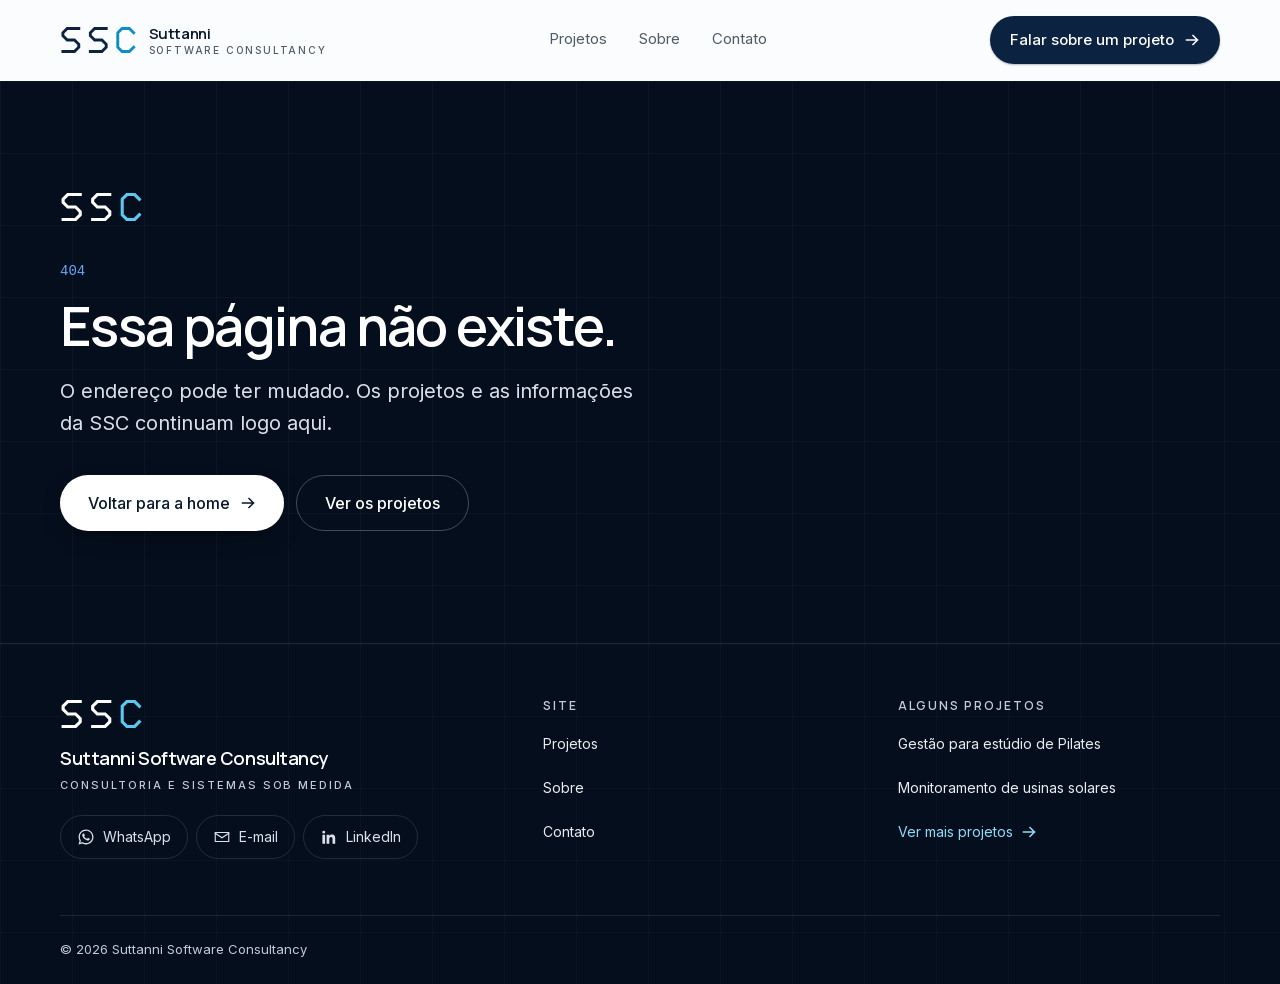
==== commit 6c984622: "Publica 6a1a800" ====
--- a/404/index.html
+++ b/404/index.html
@@ -1 +1 @@
-<!DOCTYPE html><html lang="pt-BR" class="manrope_9e067a5b-module__vT7MWq__variable inter_2fe1ab3d-module__-T-KAq__variable"><head><meta charSet="utf-8"/><meta name="viewport" content="width=device-width, initial-scale=1"/><link rel="stylesheet" href="/_next/static/chunks/32imoswl8s2ut.css" data-precedence="next"/><link rel="preload" as="script" fetchPriority="low" href="/_next/static/chunks/3s6nzrbk-8mnv.js"/><script src="/_next/static/chunks/19mx3mg6lkumu.js" async=""></script><script src="/_next/static/chunks/1k__zuwipnzw8.js" async=""></script><script src="/_next/static/chunks/344n2zhqbh4pn.js" async=""></script><script src="/_next/static/chunks/turbopack-17znwwc_v55e2.js" async=""></script><script src="/_next/static/chunks/2_4q1vv5acecj.js" async=""></script><meta name="robots" content="noindex"/><meta name="theme-color" content="#050e1c"/><meta name="color-scheme" content="light"/><title>Página não encontrada | Suttanni Software Consultancy</title><meta name="description" content="Desenvolvimento de sistemas sob medida, automação e consultoria tecnológica para empresas que querem transformar processos e ideias em soluções digitais."/><meta name="application-name" content="Suttanni Software Consultancy"/><meta name="author" content="Suttanni Software Consultancy"/><meta name="keywords" content="software sob medida,desenvolvimento de sistemas,consultoria em tecnologia,automação de processos,modernização de sistemas,sistemas para empresas"/><meta name="creator" content="Suttanni Software Consultancy"/><meta name="publisher" content="Suttanni Software Consultancy"/><meta name="robots" content="noindex, follow"/><meta name="category" content="technology"/><link rel="canonical" href="https://guisuttanni.github.io/"/><meta property="og:title" content="Suttanni Software Consultancy | Software sob medida e consultoria"/><meta property="og:description" content="Desenvolvimento de sistemas sob medida, automação e consultoria tecnológica para empresas que querem transformar processos e ideias em soluções digitais."/><meta property="og:url" content="https://guisuttanni.github.io/"/><meta property="og:site_name" content="Suttanni Software Consultancy"/><meta property="og:locale" content="pt_BR"/><meta property="og:image" content="https://guisuttanni.github.io/og.png"/><meta property="og:image:width" content="1200"/><meta property="og:image:height" content="630"/><meta property="og:image:alt" content="Suttanni Software Consultancy"/><meta property="og:type" content="website"/><meta name="twitter:card" content="summary_large_image"/><meta name="twitter:title" content="Suttanni Software Consultancy"/><meta name="twitter:description" content="Desenvolvimento de sistemas sob medida, automação e consultoria tecnológica para empresas que querem transformar processos e ideias em soluções digitais."/><meta name="twitter:image" content="https://guisuttanni.github.io/og.png"/><link rel="icon" href="https://guisuttanni.github.io/icon.svg" type="image/svg+xml"/><link rel="apple-touch-icon" href="https://guisuttanni.github.io/apple-touch-icon.png" sizes="180x180" type="image/png"/><meta name="next-size-adjust" content=""/><noscript><style>.reveal { opacity: 1 !important; transform: none !important; }</style></noscript><script src="/_next/static/chunks/0cz1d0mv5g_q7.js" noModule=""></script></head><body class="min-h-dvh antialiased"><div hidden=""><!--$--><!--/$--></div><a href="#conteudo" class="sr-only rounded-full bg-navy-900 px-5 py-3 text-sm text-white focus:not-sr-only focus:fixed focus:top-4 focus:left-4 focus:z-[60]">Ir para o conteúdo</a><header class="sticky top-0 z-50 border-b transition-[border-color] duration-300 ease-[var(--ease-out-soft)] border-transparent"><div aria-hidden="true" class="absolute inset-0 -z-10 bg-mist-50/85 backdrop-blur-md transition-opacity duration-300 ease-[var(--ease-out-soft)] supports-[backdrop-filter]:bg-mist-50/75 opacity-0"></div><div class="mx-auto w-full max-w-[1240px] px-5 sm:px-8 lg:px-10 "><div class="flex h-16 items-center justify-between gap-4 transition-[height] duration-300 ease-[var(--ease-out-soft)] lg:h-20"><a class="-m-2 rounded-lg p-2" aria-label="Suttanni Software Consultancy, página inicial" href="/"><span class="flex items-center gap-3 "><svg viewBox="0 0 106 36" fill="none" aria-hidden="true" focusable="false" class="h-6 w-auto shrink-0 sm:h-[26px]" shape-rendering="geometricPrecision"><g stroke-width="4" stroke-linecap="square" stroke-linejoin="miter"><path d="M24 2 H8 L2 8 V12 L8 18 H18 L24 24 V28 L18 34 H2" stroke="#0b2340" transform="translate(2 0)"></path><path d="M24 2 H8 L2 8 V12 L8 18 H18 L24 24 V28 L18 34 H2" stroke="#0b2340" transform="translate(40 0)"></path><path d="M24 8 L18 2 H8 L2 8 V28 L8 34 H18 L24 28" stroke="#0e8ec4" transform="translate(78 0)"></path></g></svg><span class="hidden min-w-0 flex-col leading-none lg:flex"><span class="font-display text-[0.9375rem] font-semibold tracking-tight text-navy-900">Suttanni</span><span class="mt-1 text-[0.625rem] font-medium uppercase tracking-[0.18em] text-graphite-500">Software Consultancy</span></span></span></a><nav aria-label="Principal" class="hidden items-center gap-1 md:flex"><a class="group inline-flex min-h-10 items-center rounded-full px-3.5 text-[0.9375rem] transition-colors duration-200 hover:text-navy-900 text-graphite-500" href="/projetos/"><span class="link-line pb-0.5">Projetos</span></a><a class="group inline-flex min-h-10 items-center rounded-full px-3.5 text-[0.9375rem] transition-colors duration-200 hover:text-navy-900 text-graphite-500" href="/sobre/"><span class="link-line pb-0.5">Sobre</span></a><a class="group inline-flex min-h-10 items-center rounded-full px-3.5 text-[0.9375rem] transition-colors duration-200 hover:text-navy-900 text-graphite-500" href="/contato/"><span class="link-line pb-0.5">Contato</span></a></nav><div class="flex items-center gap-2"><div class="hidden md:block"><a class="group/btn inline-flex items-center justify-center gap-2.5 rounded-full font-medium transition-[background-color,color,border-color,transform,translate,scale,box-shadow] duration-200 ease-[var(--ease-out-soft)] hover:-translate-y-px active:translate-y-0 whitespace-nowrap bg-navy-800 text-white shadow-[0_1px_2px_rgba(8,23,43,0.28)] hover:bg-navy-700 hover:shadow-[0_12px_28px_-12px_rgba(8,23,43,0.7)] min-h-12 px-5 text-[0.9375rem] " href="/contato/">Falar sobre um projeto<svg viewBox="0 0 16 16" fill="none" aria-hidden="true" class="h-4 w-4 transition-transform duration-200 ease-[var(--ease-out-soft)] group-hover/btn:translate-x-1 "><path d="M2.5 8h11m0 0L9 3.5M13.5 8 9 12.5" stroke="currentColor" stroke-width="1.5" stroke-linecap="square"></path></svg></a></div><button type="button" aria-expanded="false" aria-controls="menu-mobile" aria-label="Abrir menu" class="relative -mr-2 flex h-12 w-12 items-center justify-center rounded-full text-navy-900 transition-colors hover:bg-mist-200/70 md:hidden"><span class="sr-only">Abrir menu</span><span aria-hidden="true" class="flex h-4 w-5 flex-col justify-between"><span class="block h-px w-full origin-center bg-current transition-transform duration-300 ease-[var(--ease-out-soft)] "></span><span class="block h-px w-full bg-current transition-opacity duration-200 opacity-100"></span><span class="block h-px w-full origin-center bg-current transition-transform duration-300 ease-[var(--ease-out-soft)] "></span></span></button></div></div></div><div id="menu-mobile" inert="" aria-hidden="true" class="fixed inset-x-0 top-16 bottom-0 z-40 overflow-y-auto border-t border-mist-200 bg-mist-50 transition-[opacity,visibility,transform,translate,scale] duration-300 ease-[var(--ease-out-soft)] md:hidden invisible -translate-y-2 opacity-0"><div class="mx-auto w-full max-w-[1240px] px-5 sm:px-8 lg:px-10 flex min-h-full flex-col pt-6 pb-10"><nav aria-label="Menu" class="flex flex-col"><a class="group flex items-center justify-between border-b border-mist-200 py-5 text-h3 font-display font-semibold text-navy-900 transition-[opacity,transform,translate,scale] duration-500 ease-[var(--ease-out-soft)] translate-y-2 opacity-0" style="transition-delay:0ms" href="/projetos/">Projetos<svg viewBox="0 0 16 16" fill="none" aria-hidden="true" class="h-4 w-4 transition-transform duration-200 ease-[var(--ease-out-soft)] group-hover/btn:translate-x-1 text-graphite-400 transition-transform duration-200 group-hover:translate-x-1"><path d="M2.5 8h11m0 0L9 3.5M13.5 8 9 12.5" stroke="currentColor" stroke-width="1.5" stroke-linecap="square"></path></svg></a><a class="group flex items-center justify-between border-b border-mist-200 py-5 text-h3 font-display font-semibold text-navy-900 transition-[opacity,transform,translate,scale] duration-500 ease-[var(--ease-out-soft)] translate-y-2 opacity-0" style="transition-delay:0ms" href="/sobre/">Sobre<svg viewBox="0 0 16 16" fill="none" aria-hidden="true" class="h-4 w-4 transition-transform duration-200 ease-[var(--ease-out-soft)] group-hover/btn:translate-x-1 text-graphite-400 transition-transform duration-200 group-hover:translate-x-1"><path d="M2.5 8h11m0 0L9 3.5M13.5 8 9 12.5" stroke="currentColor" stroke-width="1.5" stroke-linecap="square"></path></svg></a><a class="group flex items-center justify-between border-b border-mist-200 py-5 text-h3 font-display font-semibold text-navy-900 transition-[opacity,transform,translate,scale] duration-500 ease-[var(--ease-out-soft)] translate-y-2 opacity-0" style="transition-delay:0ms" href="/contato/">Contato<svg viewBox="0 0 16 16" fill="none" aria-hidden="true" class="h-4 w-4 transition-transform duration-200 ease-[var(--ease-out-soft)] group-hover/btn:translate-x-1 text-graphite-400 transition-transform duration-200 group-hover:translate-x-1"><path d="M2.5 8h11m0 0L9 3.5M13.5 8 9 12.5" stroke="currentColor" stroke-width="1.5" stroke-linecap="square"></path></svg></a></nav><div class="mt-8 flex flex-col gap-3"><a class="group/btn inline-flex items-center justify-center gap-2.5 rounded-full font-medium transition-[background-color,color,border-color,transform,translate,scale,box-shadow] duration-200 ease-[var(--ease-out-soft)] hover:-translate-y-px active:translate-y-0 whitespace-nowrap bg-navy-800 text-white shadow-[0_1px_2px_rgba(8,23,43,0.28)] hover:bg-navy-700 hover:shadow-[0_12px_28px_-12px_rgba(8,23,43,0.7)] min-h-13 px-6 text-base sm:min-h-14 sm:px-7 w-full" href="/contato/">Falar sobre um projeto<svg viewBox="0 0 16 16" fill="none" aria-hidden="true" class="h-4 w-4 transition-transform duration-200 ease-[var(--ease-out-soft)] group-hover/btn:translate-x-1 "><path d="M2.5 8h11m0 0L9 3.5M13.5 8 9 12.5" stroke="currentColor" stroke-width="1.5" stroke-linecap="square"></path></svg></a><a href="https://wa.me/5544999989203?text=Ol%C3%A1!%20Conheci%20a%20Suttanni%20Software%20Consultancy%20pelo%20site%20e%20gostaria%20de%20conversar%20sobre%20um%20projeto." class="group/btn inline-flex items-center justify-center gap-2.5 rounded-full font-medium transition-[background-color,color,border-color,transform,translate,scale,box-shadow] duration-200 ease-[var(--ease-out-soft)] hover:-translate-y-px active:translate-y-0 whitespace-nowrap border border-mist-300 bg-white text-navy-900 hover:border-navy-800 hover:shadow-[0_10px_24px_-16px_rgba(8,23,43,0.45)] min-h-13 px-6 text-base sm:min-h-14 sm:px-7 w-full" target="_blank" rel="noopener noreferrer"><svg viewBox="0 0 24 24" fill="currentColor" aria-hidden="true" class="h-5 w-5 text-[#25D366]"><path d="M12.04 2C6.58 2 2.13 6.45 2.13 11.91c0 1.75.46 3.45 1.32 4.95L2 22l5.25-1.38a9.87 9.87 0 0 0 4.79 1.22h.01c5.46 0 9.91-4.45 9.91-9.91 0-2.65-1.03-5.14-2.9-7.01A9.82 9.82 0 0 0 12.04 2Zm0 18.15h-.01a8.2 8.2 0 0 1-4.19-1.15l-.3-.18-3.12.82.83-3.04-.2-.31a8.2 8.2 0 0 1-1.26-4.38c0-4.54 3.7-8.24 8.25-8.24 2.2 0 4.27.86 5.83 2.42a8.19 8.19 0 0 1 2.41 5.83c0 4.54-3.7 8.23-8.24 8.23Zm4.52-6.17c-.25-.12-1.47-.72-1.69-.81-.23-.08-.39-.12-.56.13-.16.24-.64.8-.78.97-.15.16-.29.18-.53.06-.25-.13-1.05-.39-1.99-1.23-.74-.66-1.23-1.47-1.38-1.72-.14-.25-.01-.38.11-.5.11-.11.25-.29.37-.43.12-.15.16-.25.25-.41.08-.17.04-.31-.02-.43-.06-.12-.56-1.34-.76-1.84-.2-.48-.4-.42-.56-.43h-.47c-.17 0-.43.06-.66.31-.22.25-.87.85-.87 2.07 0 1.22.89 2.4 1.02 2.56.12.17 1.75 2.67 4.24 3.74.59.26 1.05.41 1.41.52.59.19 1.13.16 1.56.1.47-.07 1.47-.6 1.67-1.18.21-.58.21-1.07.15-1.18-.06-.11-.23-.17-.48-.29Z"></path></svg>WhatsApp</a></div><div class="mt-auto pt-10"><p class="text-eyebrow font-semibold uppercase text-graphite-400">Contato direto</p><a href="mailto:guilhermesuttanni@gmail.com" class="mt-3 block [overflow-wrap:anywhere] text-[0.9375rem] text-graphite-700 underline-offset-4 hover:underline">guilhermesuttanni@gmail.com</a><a href="https://wa.me/5544999989203?text=Ol%C3%A1!%20Conheci%20a%20Suttanni%20Software%20Consultancy%20pelo%20site%20e%20gostaria%20de%20conversar%20sobre%20um%20projeto." target="_blank" rel="noopener noreferrer" class="mt-1 block text-[0.9375rem] text-graphite-700 underline-offset-4 hover:underline">+55 44 99998-9203</a></div></div></div></header><main id="conteudo"><section class="relative overflow-hidden bg-navy-950 py-20 text-white sm:py-28"><div aria-hidden="true" class="ssc-grid absolute inset-0 opacity-50"></div><div class="mx-auto w-full max-w-[1240px] px-5 sm:px-8 lg:px-10 relative"><div class="max-w-xl"><svg viewBox="0 0 106 36" fill="none" aria-hidden="true" focusable="false" class="h-7 w-auto" shape-rendering="geometricPrecision"><g stroke-width="4" stroke-linecap="square" stroke-linejoin="miter"><path d="M24 2 H8 L2 8 V12 L8 18 H18 L24 24 V28 L18 34 H2" stroke="#ffffff" transform="translate(2 0)"></path><path d="M24 2 H8 L2 8 V12 L8 18 H18 L24 24 V28 L18 34 H2" stroke="#ffffff" transform="translate(40 0)"></path><path d="M24 8 L18 2 H8 L2 8 V28 L8 34 H18 L24 28" stroke="#5cc8f2" transform="translate(78 0)"></path></g></svg><p class="mt-10 font-mono text-sm text-accent-400">404</p><h1 class="mt-4 text-h1 font-semibold text-white">Essa página não existe.</h1><p class="mt-5 text-lead text-mist-300">O endereço pode ter mudado. Os projetos e as informações da SSC continuam logo aqui.</p><div class="mt-9 flex flex-col gap-3 sm:flex-row"><a class="group/btn inline-flex items-center justify-center gap-2.5 rounded-full font-medium transition-[background-color,color,border-color,transform,translate,scale,box-shadow] duration-200 ease-[var(--ease-out-soft)] hover:-translate-y-px active:translate-y-0 whitespace-nowrap bg-white text-navy-900 shadow-[0_8px_30px_-16px_rgba(0,0,0,0.8)] hover:shadow-[0_0_0_4px_rgb(92_200_242/0.18),0_14px_34px_-14px_rgba(0,0,0,0.85)] min-h-13 px-6 text-base sm:min-h-14 sm:px-7 " href="/">Voltar para a home<svg viewBox="0 0 16 16" fill="none" aria-hidden="true" class="h-4 w-4 transition-transform duration-200 ease-[var(--ease-out-soft)] group-hover/btn:translate-x-1 "><path d="M2.5 8h11m0 0L9 3.5M13.5 8 9 12.5" stroke="currentColor" stroke-width="1.5" stroke-linecap="square"></path></svg></a><a class="group/btn inline-flex items-center justify-center gap-2.5 rounded-full font-medium transition-[background-color,color,border-color,transform,translate,scale,box-shadow] duration-200 ease-[var(--ease-out-soft)] hover:-translate-y-px active:translate-y-0 whitespace-nowrap border border-white/25 text-white hover:border-signal-300/70 hover:bg-white/5 min-h-13 px-6 text-base sm:min-h-14 sm:px-7 " href="/projetos/">Ver os projetos</a></div></div></div></section><!--$--><!--/$--></main><footer class="relative overflow-hidden border-t border-white/10 bg-navy-950 text-mist-300"><div aria-hidden="true" class="ssc-grid absolute inset-0 opacity-40"></div><div class="mx-auto w-full max-w-[1240px] px-5 sm:px-8 lg:px-10 relative"><div class="grid gap-8 py-10 sm:py-14 lg:grid-cols-[1.4fr_1fr_1fr] lg:gap-8"><div class="max-w-sm"><span class="flex flex-col items-start gap-4 "><svg viewBox="0 0 106 36" fill="none" aria-hidden="true" focusable="false" class="h-7 w-auto" shape-rendering="geometricPrecision"><g stroke-width="4" stroke-linecap="square" stroke-linejoin="miter"><path d="M24 2 H8 L2 8 V12 L8 18 H18 L24 24 V28 L18 34 H2" stroke="#ffffff" transform="translate(2 0)"></path><path d="M24 2 H8 L2 8 V12 L8 18 H18 L24 24 V28 L18 34 H2" stroke="#ffffff" transform="translate(40 0)"></path><path d="M24 8 L18 2 H8 L2 8 V28 L8 34 H18 L24 28" stroke="#5cc8f2" transform="translate(78 0)"></path></g></svg><span class="flex flex-col leading-none"><span class="font-display text-lg font-semibold tracking-tight text-white">Suttanni Software Consultancy</span><span class="mt-2 text-[0.6875rem] font-medium uppercase tracking-[0.18em] text-mist-400 [text-wrap:balance]">Engenharia e desenvolvimento de software</span></span></span><p class="mt-5 text-[0.9375rem] leading-relaxed text-mist-400">Sistemas sob medida para empresas, do diagnóstico à operação.</p><div class="mt-6 flex flex-wrap gap-2"><a href="https://wa.me/5544999989203?text=Ol%C3%A1!%20Conheci%20a%20Suttanni%20Software%20Consultancy%20pelo%20site%20e%20gostaria%20de%20conversar%20sobre%20um%20projeto." target="_blank" rel="noopener noreferrer" class="flex h-11 items-center gap-2 rounded-full border border-white/12 px-4 text-sm text-mist-300 transition-colors duration-200 hover:border-white/35 hover:text-white"><svg viewBox="0 0 24 24" fill="currentColor" aria-hidden="true" class="h-4.5 w-4.5"><path d="M12.04 2C6.58 2 2.13 6.45 2.13 11.91c0 1.75.46 3.45 1.32 4.95L2 22l5.25-1.38a9.87 9.87 0 0 0 4.79 1.22h.01c5.46 0 9.91-4.45 9.91-9.91 0-2.65-1.03-5.14-2.9-7.01A9.82 9.82 0 0 0 12.04 2Zm0 18.15h-.01a8.2 8.2 0 0 1-4.19-1.15l-.3-.18-3.12.82.83-3.04-.2-.31a8.2 8.2 0 0 1-1.26-4.38c0-4.54 3.7-8.24 8.25-8.24 2.2 0 4.27.86 5.83 2.42a8.19 8.19 0 0 1 2.41 5.83c0 4.54-3.7 8.23-8.24 8.23Zm4.52-6.17c-.25-.12-1.47-.72-1.69-.81-.23-.08-.39-.12-.56.13-.16.24-.64.8-.78.97-.15.16-.29.18-.53.06-.25-.13-1.05-.39-1.99-1.23-.74-.66-1.23-1.47-1.38-1.72-.14-.25-.01-.38.11-.5.11-.11.25-.29.37-.43.12-.15.16-.25.25-.41.08-.17.04-.31-.02-.43-.06-.12-.56-1.34-.76-1.84-.2-.48-.4-.42-.56-.43h-.47c-.17 0-.43.06-.66.31-.22.25-.87.85-.87 2.07 0 1.22.89 2.4 1.02 2.56.12.17 1.75 2.67 4.24 3.74.59.26 1.05.41 1.41.52.59.19 1.13.16 1.56.1.47-.07 1.47-.6 1.67-1.18.21-.58.21-1.07.15-1.18-.06-.11-.23-.17-.48-.29Z"></path></svg>WhatsApp</a><a href="mailto:guilhermesuttanni@gmail.com" class="flex h-11 items-center gap-2 rounded-full border border-white/12 px-4 text-sm text-mist-300 transition-colors duration-200 hover:border-white/35 hover:text-white"><svg viewBox="0 0 24 24" aria-hidden="true" class="h-4.5 w-4.5" fill="none" stroke="currentColor" stroke-width="1.5" stroke-linecap="square" stroke-linejoin="miter"><path d="M3 6h18v12H3z"></path><path d="m3 7 9 6 9-6"></path></svg>E-mail</a><a href="https://www.linkedin.com/in/guilherme-suttanni" target="_blank" rel="noopener noreferrer" class="flex h-11 items-center gap-2 rounded-full border border-white/12 px-4 text-sm text-mist-300 transition-colors duration-200 hover:border-white/35 hover:text-white"><svg viewBox="0 0 24 24" fill="currentColor" aria-hidden="true" class="h-4.5 w-4.5"><path d="M6.94 5.5a1.94 1.94 0 1 1-3.88 0 1.94 1.94 0 0 1 3.88 0ZM3.2 8.93h3.6V21H3.2V8.93Zm5.85 0h3.45v1.65h.05c.48-.9 1.66-1.86 3.41-1.86 3.65 0 4.33 2.36 4.33 5.44V21h-3.6v-5.9c0-1.41-.03-3.22-2-3.22-2 0-2.3 1.53-2.3 3.11V21h-3.6V8.93Z"></path></svg>LinkedIn</a></div></div><div class="grid grid-cols-2 gap-8 lg:contents"><nav aria-label="Rodapé" class="text-sm"><h2 class="text-eyebrow font-semibold uppercase text-mist-400">Site</h2><ul class="mt-3 space-y-1"><li><a class="inline-flex min-h-10 items-center text-mist-200 transition-colors hover:text-white" href="/projetos/">Projetos</a></li><li><a class="inline-flex min-h-10 items-center text-mist-200 transition-colors hover:text-white" href="/sobre/">Sobre</a></li><li><a class="inline-flex min-h-10 items-center text-mist-200 transition-colors hover:text-white" href="/contato/">Contato</a></li></ul></nav><nav aria-label="Projetos" class="text-sm"><h2 class="text-eyebrow font-semibold uppercase text-mist-400">Alguns projetos</h2><ul class="mt-3 space-y-1"><li><a class="inline-flex min-h-10 items-center text-mist-200 transition-colors hover:text-white" href="/projetos/studio-carlos-lopes/">Studio Carlos Lopes</a></li><li><a class="inline-flex min-h-10 items-center text-mist-200 transition-colors hover:text-white" href="/projetos/millenium-atendimento/">Millenium Atendimento</a></li><li><a class="inline-flex min-h-10 items-center text-mist-200 transition-colors hover:text-white" href="/projetos/g-smart/">G Smart</a></li><li><a class="inline-flex min-h-10 items-center text-mist-200 transition-colors hover:text-white" href="/projetos/ace-socios/">Ace Sócios</a></li><li><a class="inline-flex min-h-10 items-center text-mist-200 transition-colors hover:text-white" href="/projetos/ace-reserve/">Ace Reserve</a></li><li><a class="inline-flex min-h-10 items-center text-mist-200 transition-colors hover:text-white" href="/projetos/docsagro/">DocsAgro</a></li><li><a class="inline-flex min-h-10 items-center text-mist-200 transition-colors hover:text-white" href="/projetos/perfumes-desapego/">PerfumesDesapego</a></li></ul></nav></div></div><div class="border-t border-white/10 py-6 text-[0.8125rem] text-mist-400"><p>© <!-- -->2026<!-- --> <!-- -->Suttanni Software Consultancy</p></div></div></footer><a href="https://wa.me/5544999989203?text=Ol%C3%A1!%20Conheci%20a%20Suttanni%20Software%20Consultancy%20pelo%20site%20e%20gostaria%20de%20conversar%20sobre%20um%20projeto." target="_blank" rel="noopener noreferrer" aria-label="Conversar pelo WhatsApp" tabindex="-1" aria-hidden="true" class="fixed right-4 bottom-4 z-30 flex h-13 items-center gap-2 rounded-full border border-mist-300 bg-white pr-4 pl-3.5 text-[0.9375rem] font-medium text-navy-900 shadow-[0_10px_30px_-12px_rgba(8,23,43,0.45)] transition-[opacity,transform,translate,scale] duration-300 ease-[var(--ease-out-soft)] md:hidden pointer-events-none translate-y-3 opacity-0"><svg viewBox="0 0 24 24" fill="currentColor" aria-hidden="true" class="h-5 w-5 text-[#25D366]"><path d="M12.04 2C6.58 2 2.13 6.45 2.13 11.91c0 1.75.46 3.45 1.32 4.95L2 22l5.25-1.38a9.87 9.87 0 0 0 4.79 1.22h.01c5.46 0 9.91-4.45 9.91-9.91 0-2.65-1.03-5.14-2.9-7.01A9.82 9.82 0 0 0 12.04 2Zm0 18.15h-.01a8.2 8.2 0 0 1-4.19-1.15l-.3-.18-3.12.82.83-3.04-.2-.31a8.2 8.2 0 0 1-1.26-4.38c0-4.54 3.7-8.24 8.25-8.24 2.2 0 4.27.86 5.83 2.42a8.19 8.19 0 0 1 2.41 5.83c0 4.54-3.7 8.23-8.24 8.23Zm4.52-6.17c-.25-.12-1.47-.72-1.69-.81-.23-.08-.39-.12-.56.13-.16.24-.64.8-.78.97-.15.16-.29.18-.53.06-.25-.13-1.05-.39-1.99-1.23-.74-.66-1.23-1.47-1.38-1.72-.14-.25-.01-.38.11-.5.11-.11.25-.29.37-.43.12-.15.16-.25.25-.41.08-.17.04-.31-.02-.43-.06-.12-.56-1.34-.76-1.84-.2-.48-.4-.42-.56-.43h-.47c-.17 0-.43.06-.66.31-.22.25-.87.85-.87 2.07 0 1.22.89 2.4 1.02 2.56.12.17 1.75 2.67 4.24 3.74.59.26 1.05.41 1.41.52.59.19 1.13.16 1.56.1.47-.07 1.47-.6 1.67-1.18.21-.58.21-1.07.15-1.18-.06-.11-.23-.17-.48-.29Z"></path></svg>WhatsApp</a><script type="application/ld+json">{"@context":"https://schema.org","@graph":[{"@type":"ProfessionalService","@id":"https://guisuttanni.github.io/#organizacao","name":"Suttanni Software Consultancy","alternateName":"SSC","url":"https://guisuttanni.github.io","description":"Desenvolvimento de sistemas sob medida, automação e consultoria tecnológica para empresas que querem transformar processos e ideias em soluções digitais.","email":"guilhermesuttanni@gmail.com","telephone":"+5544999989203","areaServed":"BR","availableLanguage":"pt-BR","sameAs":["https://www.linkedin.com/in/guilherme-suttanni"],"knowsAbout":["Desenvolvimento de software sob medida","Modernização de sistemas","Automação de processos","Consultoria tecnológica"]},{"@type":"WebSite","@id":"https://guisuttanni.github.io/#site","url":"https://guisuttanni.github.io","name":"Suttanni Software Consultancy","inLanguage":"pt-BR","publisher":{"@id":"https://guisuttanni.github.io/#organizacao"}}]}</script><script src="/_next/static/chunks/3s6nzrbk-8mnv.js" id="_R_" async=""></script><script>(self.__next_f=self.__next_f||[]).push([0])</script><script>self.__next_f.push([1,"1:\"$Sreact.fragment\"\n3:I[3374,[\"/_next/static/chunks/2_4q1vv5acecj.js\"],\"Header\"]\n4:I[39756,[\"/_next/static/chunks/2_4q1vv5acecj.js\"],\"default\"]\n5:I[37457,[\"/_next/static/chunks/2_4q1vv5acecj.js\"],\"default\"]\n6:I[22016,[\"/_next/static/chunks/2_4q1vv5acecj.js\"],\"\"]\ne:I[68027,[\"/_next/static/chunks/2_4q1vv5acecj.js\"],\"default\",1]\n:HL[\"/_next/static/chunks/32imoswl8s2ut.css\",\"style\"]\n2:[\"$\",\"style\",null,{\"children\":\".reveal { opacity: 1 !important; transform: none !important; }\"}]\nc:X\n0:{\"P\":null,\"c\":[\"\",\"_not-found\",\"\"],\"q\":\"\",\"i\":false,\"f\":[[[\"\",{\"children\":[\"/_not-found\",{\"children\":[\"__PAGE__\",{},\"$undefined\",\"$undefined\",4608]},\"$undefined\",\"$undefined\",4608]},\"$undefined\",\"$undefined\",4624],[[\"$\",\"$1\",\"c\",{\"children\":[[[\"$\",\"link\",\"0\",{\"rel\":\"stylesheet\",\"href\":\"/_next/static/chunks/32imoswl8s2ut.css\",\"precedence\":\"next\",\"crossOrigin\":\"$undefined\",\"nonce\":\"$undefined\"}],[\"$\",\"script\",\"script-0\",{\"src\":\"/_next/static/chunks/2_4q1vv5acecj.js\",\"async\":true,\"nonce\":\"$undefined\"}]],[\"$\",\"html\",null,{\"lang\":\"pt-BR\",\"className\":\"manrope_9e067a5b-module__vT7MWq__variable inter_2fe1ab3d-module__-T-KAq__variable\",\"children\":[[\"$\",\"head\",null,{\"children\":[\"$\",\"noscript\",null,{\"children\":\"$2\"}]}],[\"$\",\"body\",null,{\"className\":\"min-h-dvh antialiased\",\"children\":[[\"$\",\"a\",null,{\"href\":\"#conteudo\",\"className\":\"sr-only rounded-full bg-navy-900 px-5 py-3 text-sm text-white focus:not-sr-only focus:fixed focus:top-4 focus:left-4 focus:z-[60]\",\"children\":\"Ir para o conteúdo\"}],[\"$\",\"$L3\",null,{}],[\"$\",\"main\",null,{\"id\":\"conteudo\",\"children\":[\"$\",\"$L4\",null,{\"parallelRouterKey\":\"children\",\"error\":\"$undefined\",\"errorStyles\":\"$undefined\",\"errorScripts\":\"$undefined\",\"template\":[\"$\",\"$L5\",null,{}],\"templateStyles\":\"$undefined\",\"templateScripts\":\"$undefined\",\"notFound\":[[\"$\",\"section\",null,{\"className\":\"relative overflow-hidden bg-navy-950 py-20 text-white sm:py-28\",\"children\":[[\"$\",\"div\",null,{\"aria-hidden\":\"true\",\"className\":\"ssc-grid absolute inset-0 opacity-50\"}],[\"$\",\"div\",null,{\"className\":\"mx-auto w-full max-w-[1240px] px-5 sm:px-8 lg:px-10 relative\",\"children\":[\"$\",\"div\",null,{\"className\":\"max-w-xl\",\"children\":[[\"$\",\"svg\",null,{\"viewBox\":\"0 0 106 36\",\"fill\":\"none\",\"aria-hidden\":\"true\",\"focusable\":\"false\",\"className\":\"h-7 w-auto\",\"shapeRendering\":\"geometricPrecision\",\"children\":[\"$\",\"g\",null,{\"strokeWidth\":4,\"strokeLinecap\":\"square\",\"strokeLinejoin\":\"miter\",\"children\":[[\"$\",\"path\",null,{\"d\":\"M24 2 H8 L2 8 V12 L8 18 H18 L24 24 V28 L18 34 H2\",\"stroke\":\"#ffffff\",\"transform\":\"translate(2 0)\"}],[\"$\",\"path\",null,{\"d\":\"M24 2 H8 L2 8 V12 L8 18 H18 L24 24 V28 L18 34 H2\",\"stroke\":\"#ffffff\",\"transform\":\"translate(40 0)\"}],[\"$\",\"path\",null,{\"d\":\"M24 8 L18 2 H8 L2 8 V28 L8 34 H18 L24 28\",\"stroke\":\"#5cc8f2\",\"transform\":\"translate(78 0)\"}]]}]}],[\"$\",\"p\",null,{\"className\":\"mt-10 font-mono text-sm text-accent-400\",\"children\":\"404\"}],[\"$\",\"h1\",null,{\"className\":\"mt-4 text-h1 font-semibold text-white\",\"children\":\"Essa página não existe.\"}],[\"$\",\"p\",null,{\"className\":\"mt-5 text-lead text-mist-300\",\"children\":\"O endereço pode ter mudado. Os projetos e as informações da SSC continuam logo aqui.\"}],[\"$\",\"div\",null,{\"className\":\"mt-9 flex flex-col gap-3 sm:flex-row\",\"children\":[[\"$\",\"$L6\",null,{\"href\":\"/\",\"className\":\"group/btn inline-flex items-center justify-center gap-2.5 rounded-full font-medium transition-[background-color,color,border-color,transform,translate,scale,box-shadow] duration-200 ease-[var(--ease-out-soft)] hover:-translate-y-px active:translate-y-0 whitespace-nowrap bg-white text-navy-900 shadow-[0_8px_30px_-16px_rgba(0,0,0,0.8)] hover:shadow-[0_0_0_4px_rgb(92_200_242/0.18),0_14px_34px_-14px_rgba(0,0,0,0.85)] min-h-13 px-6 text-base sm:min-h-14 sm:px-7 \",\"children\":[\"Voltar para a home\",[\"$\",\"svg\",null,{\"viewBox\":\"0 0 16 16\",\"fill\":\"none\",\"aria-hidden\":\"true\",\"className\":\"h-4 w-4 transition-transform duration-200 ease-[var(--ease-out-soft)] group-hover/btn:translate-x-1 \",\"children\":[\"$\",\"path\",null,{\"d\":\"M2.5 8h11m0 0L9 3.5M13.5 8 9 12.5\",\"stroke\":\"currentColor\",\"strokeWidth\":\"1.5\",\"strokeLinecap\":\"square\"}]}]]}],[\"$\",\"$L6\",null,{\"href\":\"/projetos\",\"className\":\"group/btn inline-flex items-center justify-center gap-2.5 rounded-full font-medium transition-[background-color,color,border-color,transform,translate,scale,box-shadow] duration-200 ease-[var(--ease-out-soft)] hover:-translate-y-px active:translate-y-0 whitespace-nowrap border border-white/25 text-white hover:border-signal-300/70 hover:bg-white/5 min-h-13 px-6 text-base sm:min-h-14 sm:px-7 \",\"children\":\"Ver os projetos\"}]]}]]}]}]]}],[]],\"forbidden\":\"$undefined\",\"unauthorized\":\"$undefined\"}]}],[\"$\",\"footer\",null,{\"className\":\"relative overflow-hidden border-t border-white/10 bg-navy-950 text-mist-300\",\"children\":[[\"$\",\"div\",null,{\"aria-hidden\":\"true\",\"className\":\"ssc-grid absolute inset-0 opacity-40\"}],\"$L7\"]}],\"$L8\",\"$L9\"]}]]}]]}],{\"children\":[\"$La\",{\"children\":[\"$Lb\",{},null,false,null]},null,false,\"$c\"]},null,false,null],\"$Ld\",false]],\"m\":\"$undefined\",\"G\":[\"$e\",[\"$Lf\"]],\"S\":true,\"h\":null,\"r\":\"$undefined\",\"s\":\"$undefined\",\"a\":\"$undefined\",\"l\":\"$undefined\",\"p\":\"$undefined\",\"d\":\"$undefined\",\"b\":\"4bmd7ZokAIRwIq7jHYI9r\"}\n13:I[14167,[\"/_next/static/chunks/2_4q1vv5acecj.js\"],\"WhatsAppFab\"]\n14:I[97367,[\"/_next/static/chunks/2_4q1vv5acecj.js\"],\"OutletBoundary\"]\n15:\"$Sreact.suspense\"\n17:I[97367,[\"/_next/static/chunks/2_4q1vv5acecj.js\"],\"ViewportBoundary\"]\n19:I[97367,[\"/_next/static/chunks/2_4q1vv5acecj.js\"],\"MetadataBoundary\"]\n7:[\"$\",\"div\",null,{\"className\":\"mx-auto w-full max-w-[1240px] px-5 sm:px-8 lg:px-10 relative\",\"children\":[[\"$\",\"div\",null,{\"className\":\"grid gap-8 py-10 sm:py-14 lg:grid-cols-[1.4fr_1fr_1fr] lg:gap-8\",\"children\":[[\"$\",\"div\",null,{\"className\":\"max-w-sm\",\"children\":[[\"$\",\"span\",null,{\"className\":\"flex flex-col items-start gap-4 \",\"children\":[[\"$\",\"svg\",null,{\"viewBox\":\"0 0 106 36\",\"fill\":\"none\",\"aria-hidden\":\"true\",\"focusable\":\"false\",\"className\":\"h-7 w-auto\",\"shapeRendering\":\"geometricPrecision\",\"children\":[\"$\",\"g\",null,{\"strokeWidth\":4,\"strokeLinecap\":\"square\",\"strokeLinejoin\":\"miter\",\"children\":[[\"$\",\"path\",null,{\"d\":\"M24 2 H8 L2 8 V12 L8 18 H18 L24 24 V28 L18 34 H2\",\"stroke\":\"#ffffff\",\"transform\":\"translate(2 0)\"}],[\"$\",\"path\",null,{\"d\":\"M24 2 H8 L2 8 V12 L8 18 H18 L24 24 V28 L18 34 H2\",\"stroke\":\"#ffffff\",\"transform\":\"translate(40 0)\"}],[\"$\",\"path\",null,{\"d\":\"M24 8 L18 2 H8 L2 8 V28 L8 34 H18 L24 28\",\"stroke\":\"#5cc8f2\",\"transform\":\"translate(78 0)\"}]]}]}],[\"$\",\"span\",null,{\"className\":\"flex flex-col leading-none\",\"children\":[[\"$\",\"span\",null,{\"className\":\"font-display text-lg font-semibold tracking-tight text-white\",\"children\":\"Suttanni Software Consultancy\"}],[\"$\",\"span\",null,{\"className\":\"mt-2 text-[0.6875rem] font-medium uppercase tracking-[0.18em] text-mist-400 [text-wrap:balance]\",\"children\":\"Engenharia e desenvolvimento de software\"}]]}]]}],[\"$\",\"p\",null,{\"className\":\"mt-5 text-[0.9375rem] leading-relaxed text-mist-400\",\"children\":\"Sistemas sob medida para empresas, do diagnóstico à operação.\"}],[\"$\",\"div\",null,{\"className\":\"mt-6 flex flex-wrap gap-2\",\"children\":[[\"$\",\"a\",\"WhatsApp\",{\"href\":\"https://wa.me/5544999989203?text=Ol%C3%A1!%20Conheci%20a%20Suttanni%20Software%20Consultancy%20pelo%20site%20e%20gostaria%20de%20conversar%20sobre%20um%20projeto.\",\"target\":\"_blank\",\"rel\":\"noopener noreferrer\",\"className\":\"flex h-11 items-center gap-2 rounded-full border border-white/12 px-4 text-sm text-mist-300 transition-colors duration-200 hover:border-white/35 hover:text-white\",\"children\":[[\"$\",\"svg\",null,{\"viewBox\":\"0 0 24 24\",\"fill\":\"currentColor\",\"aria-hidden\":\"true\",\"className\":\"h-4.5 w-4.5\",\"children\":[\"$\",\"path\",null,{\"d\":\"M12.04 2C6.58 2 2.13 6.45 2.13 11.91c0 1.75.46 3.45 1.32 4.95L2 22l5.25-1.38a9.87 9.87 0 0 0 4.79 1.22h.01c5.46 0 9.91-4.45 9.91-9.91 0-2.65-1.03-5.14-2.9-7.01A9.82 9.82 0 0 0 12.04 2Zm0 18.15h-.01a8.2 8.2 0 0 1-4.19-1.15l-.3-.18-3.12.82.83-3.04-.2-.31a8.2 8.2 0 0 1-1.26-4.38c0-4.54 3.7-8.24 8.25-8.24 2.2 0 4.27.86 5.83 2.42a8.19 8.19 0 0 1 2.41 5.83c0 4.54-3.7 8.23-8.24 8.23Zm4.52-6.17c-.25-.12-1.47-.72-1.69-.81-.23-.08-.39-.12-.56.13-.16.24-.64.8-.78.97-.15.16-.29.18-.53.06-.25-.13-1.05-.39-1.99-1.23-.74-.66-1.23-1.47-1.38-1.72-.14-.25-.01-.38.11-.5.11-.11.25-.29.37-.43.12-.15.16-.25.25-.41.08-.17.04-.31-.02-.43-.06-.12-.56-1.34-.76-1.84-.2-.48-.4-.42-.56-.43h-.47c-.17 0-.43.06-.66.31-.22.25-.87.85-.87 2.07 0 1.22.89 2.4 1.02 2.56.12.17 1.75 2.67 4.24 3.74.59.26 1.05.41 1.41.52.59.19 1.13.16 1.56.1.47-.07 1.47-.6 1.67-1.18.21-.58.21-1.07.15-1.18-.06-.11-.23-.17-.48-.29Z\"}]}],\"WhatsApp\"]}],[\"$\",\"a\",\"E-mail\",{\"href\":\"mailto:guilhermesuttanni@gmail.com\",\"target\":\"$undefined\",\"rel\":\"$undefined\",\"className\":\"flex h-11 items-center gap-2 rounded-full border border-white/12 px-4 text-sm text-mist-300 transition-colors duration-200 hover:border-white/35 hover:text-white\",\"children\":[[\"$\",\"svg\",null,{\"viewBox\":\"0 0 24 24\",\"aria-hidden\":\"true\",\"className\":\"h-4.5 w-4.5\",\"fill\":\"none\",\"stroke\":\"currentColor\",\"strokeWidth\":1.5,\"strokeLinecap\":\"square\",\"strokeLinejoin\":\"miter\",\"children\":[[\"$\",\"path\",null,{\"d\":\"M3 6h18v12H3z\"}],[\"$\",\"path\",null,{\"d\":\"m3 7 9 6 9-6\"}]]}],\"E-mail\"]}],[\"$\",\"a\",\"LinkedIn\",{\"href\":\"https://www.linkedin.com/in/guilherme-suttanni\",\"target\":\"_blank\",\"rel\":\"noopener noreferrer\",\"className\":\"flex h-11 items-center gap-2 rounded-full border border-white/12 px-4 text-sm text-mist-300 transition-colors duration-200 hover:border-white/35 hover:text-white\",\"children\":[\"$L10\",\"LinkedIn\"]}]]}]]}],\"$L11\"]}],\"$L12\"]}]\n8:[\"$\",\"$L13\",null,{}]\n9:[\"$\",\"script\",null,{\"type\":\"application/ld+json\",\"dangerouslySetInnerHTML\":{\"__html\":\"{\\\"@context\\\":\\\"https://schema.org\\\",\\\"@graph\\\":[{\\\"@type\\\":\\\"ProfessionalService\\\",\\\"@id\\\":\\\"https://guisuttanni.github.io/#organizacao\\\",\\\"name\\\":\\\"Suttanni Software Consultancy\\\",\\\"alternateName\\\":\\\"SSC\\\",\\\"url\\\":\\\"https://guisuttanni.github.io\\\",\\\"description\\\":\\\"Desenvolvimento de sistemas sob medida, automação e consultoria tecnológica para empresas que querem transformar processos e ideias em soluções digitais.\\\",\\\"email\\\":\\\"guilhermesuttanni@gmail.com\\\",\\\"telephone\\\":\\\"+5544999989203\\\",\\\"areaServed\\\":\\\"BR\\\",\\\"availableLanguage\\\":\\\"pt-BR\\\",\\\"sameAs\\\":[\\\"https://www.linkedin.com/in/guilherme-suttanni\\\"],\\\"knowsAbout\\\":[\\\"Desenvolvimento de software sob medida\\\",\\\"Modernização de sistemas\\\",\\\"Automação de processos\\\",\\\"Consultoria tecnológica\\\"]},{\\\"@type\\\":\\\"WebSite\\\",\\\"@id\\\":\\\"https://guisuttanni.github.io/#site\\\",\\\"url\\\":\\\"https://guisuttanni.github.io\\\",\\\"name\\\":\\\"Suttanni Software Consultancy\\\",\\\"inLanguage\\\":\\\"pt-BR\\\",\\\"publisher\\\":{\\\"@id\\\":\\\"https://guisuttanni.github.io/#organizacao\\\"}}]}\"}}]\na:[\"$\",\"$1\",\"c\",{\"children\":[null,[\"$\",\"$L4\",null,{\"parallelRouterKey\":\"children\",\"error\":\"$undefined\",\"errorStyles\":\"$undefined\",\"errorScripts\":\"$undefined\",\"template\":[\"$\",\"$L5\",null,{}],\"templateStyles\":\"$undefined\",\"templateScripts\":\"$undefined\",\"notFound\":\"$undefined\",\"forbidden\":\"$undefined\",\"unauthorized\":\"$undefined\"}]]}]\nb:[\"$\",\"$1\",\"c\",{\"children\":[[\"$\",\"section\",null,{\"className\":\"relative overflow-hidden bg-navy-950 py-20 text-white sm:py-28\",\"children\":[[\"$\",\"div\",null,{\"aria-hidden\":\"true\",\"className\":\"ssc-grid absolute inset-0 opacity-50\"}],[\"$\",\"div\",null,{\"className\":\"mx-auto w-full max-w-[1240px] px-5 sm:px-8 lg:px-10 relative\",\"children\":[\"$\",\"div\",null,{\"className\":\"max-w-xl\",\"children\":[[\"$\",\"svg\",null,{\"viewBox\":\"0 0 106 36\",\"fill\":\"none\",\"aria-hidden\":\"true\",\"focusable\":\"false\",\"className\":\"h-7 w-auto\",\"shapeRendering\":\"geometricPrecision\",\"children\":[\"$\",\"g\",null,{\"strokeWidth\":4,\"strokeLinecap\":\"square\",\"strokeLinejoin\":\"miter\",\"children\":[[\"$\",\"path\",null,{\"d\":\"M24 2 H8 L2 8 V12 L8 18 H18 L24 24 V28 L18 34 H2\",\"stroke\":\"#ffffff\",\"transform\":\"translate(2 0)\"}],[\"$\",\"path\",null,{\"d\":\"M24 2 H8 L2 8 V12 L8 18 H18 L24 24 V28 L18 34 H2\",\"stroke\":\"#ffffff\",\"transform\":\"translate(40 0)\"}],[\"$\",\"path\",null,{\"d\":\"M24 8 L18 2 H8 L2 8 V28 L8 34 H18 L24 28\",\"stroke\":\"#5cc8f2\",\"transform\":\"translate(78 0)\"}]]}]}],[\"$\",\"p\",null,{\"className\":\"mt-10 font-mono text-sm text-accent-400\",\"children\":\"404\"}],[\"$\",\"h1\",null,{\"className\":\"mt-4 text-h1 font-semibold text-white\",\"children\":\"Essa página não existe.\"}],[\"$\",\"p\",null,{\"className\":\"mt-5 text-lead text-mist-300\",\"children\":\"O endereço pode ter mudado. Os projetos e as informações da SSC continuam logo aqui.\"}],[\"$\",\"div\",null,{\"className\":\"mt-9 flex flex-col gap-3 sm:flex-row\",\"children\":[[\"$\",\"$L6\",null,{\"href\":\"/\",\"className\":\"group/btn inline-flex items-center justify-center gap-2.5 rounded-full font-medium transition-[background-color,color,border-color,transform,translate,scale,box-shadow] duration-200 ease-[var(--ease-out-soft)] hover:-translate-y-px active:translate-y-0 whitespace-nowrap bg-white text-navy-900 shadow-[0_8px_30px_-16px_rgba(0,0,0,0.8)] hover:shadow-[0_0_0_4px_rgb(92_200_242/0.18),0_14px_34px_-14px_rgba(0,0,0,0.85)] min-h-13 px-6 text-base sm:min-h-14 sm:px-7 \",\"children\":[\"Voltar para a home\",[\"$\",\"svg\",null,{\"viewBox\":\"0 0 16 16\",\"fill\":\"none\",\"aria-hidden\":\"true\",\"className\":\"h-4 w-4 transition-transform duration-200 ease-[var(--ease-out-soft)] group-hover/btn:translate-x-1 \",\"children\":[\"$\",\"path\",null,{\"d\":\"M2.5 8h11m0 0L9 3.5M13.5 8 9 12.5\",\"stroke\":\"currentColor\",\"strokeWidth\":\"1.5\",\"strokeLinecap\":\"square\"}]}]]}],[\"$\",\"$L6\",null,{\"href\":\"/projetos\",\"className\":\"group/btn inline-flex items-center justify-center gap-2.5 rounded-full font-medium transition-[background-color,color,border-color,transform,translate,scale,box-shadow] duration-200 ease-[var(--ease-out-soft)] hover:-translate-y-px active:translate-y-0 whitespace-nowrap border border-white/25 text-white hover:border-signal-300/70 hover:bg-white/5 min-h-13 px-6 text-base sm:min-h-14 sm:px-7 \",\"children\":\"Ver os projetos\"}]]}]]}]}]]}],null,[\"$\",\"$L14\",null,{\"children\":[\"$\",\"$15\",null,{\"name\":\"Next.MetadataOutlet\",\"children\":\"$@16\"}]}]]}]\nd:[\"$\",\"$1\",\"h\",{\"children\":[[\"$\",\"meta\",null,{\"name\":\"robots\",\"content\":\"noindex\"}],[\"$\",\"$L17\",null,{\"children\":\"$L18\"}],[\"$\",\"div\",null,{\"hidden\":true,\"children\":[\"$\",\"$L19\",null,{\"children\":[\"$\",\"$15\",null,{\"name\":\"Next.Metadata\",\"children\":\"$L1a\"}]}]}],[\"$\",\"meta\",null,{\"name\":\"next-size-adjust\",\"content\":\"\"}]]}]\nf:[\"$\",\"link\",\"0\",{\"rel\":\"stylesheet\",\"href\":\"/_next/static/chunks/32imoswl8s2ut.css\",\"precedence\":\"next\",\"crossOrigin\":\"$undefined\",\"nonce\":\"$undefined\"}]\nc:C\n10:[\"$\",\"svg\",null,{\"viewBox\":\"0 0 24 24\",\"fill\":\"currentColor\",\"aria-hidden\":\"true\",\"className\":\"h-4.5 w-4.5\",\"children\":[\"$\",\"path\",null,{\"d\":\"M6.94 5.5a1.94 1.94 0 1 1-3.88 0 1.94 1.94 0 0 1 3.88 0ZM3.2 8.93h3.6V21H3.2V8.93Zm5.85 0h3.45v1.65h.05c.48-.9 1.66-1.86 3.41-1.86 3.65 0 4.33 2.36 4.33 5.44V21h-3.6v-5.9c0-1.41-.03-3.22-2-3.22-2 0-2.3 1.53-2.3 3.11V21h-3.6V8.93Z\"}]}]\n11:[\"$\",\"div\",null,{\"className\":\"grid grid-cols-2 gap-8 lg:contents\",\"children\":[[\"$\",\"nav\",null,{\"aria-label\":\"Rodapé\",\"className\":\"text-sm\",\"children\":[[\"$\",\"h2\",null,{\"className\":\"text-eyebrow font-semibold uppercase text-mist-400\",\"children\":\"Site\"}],[\"$\",\"ul\",null,{\"className\":\"mt-3 space-y-1\",\"children\":[[\"$\",\"li\",\"/projetos\",{\"children\":[\"$\",\"$L6\",null,{\"href\":\"/projetos\",\"className\":\"inline-flex min-h-10 items-center text-mist-200 transition-colors hover:text-white\",\"children\":\"Projetos\"}]}],[\"$\",\"li\",\"/sobre\",{\"children\":[\"$\",\"$L6\",null,{\"href\":\"/sobre\",\"className\":\"inline-flex min-h-10 items-center text-mist-200 transition-colors hover:text-white\",\"children\":\"Sobre\"}]}],[\"$\",\"li\",\"/contato\",{\"children\":[\"$\",\"$L6\",null,{\"href\":\"/contato\",\"className\":\"inline-flex min-h-10 items-center text-mist-200 transition-colors hover:text-white\",\"children\":\"Contato\"}]}]]}]]}],[\"$\",\"nav\",null,{\"aria-label\":\"Projetos\",\"className\":\"text-sm\",\"children\":[[\"$\",\"h2\",null,{\"className\":\"text-eyebrow font-semibold uppercase text-mist-400\",\"children\":\"Alguns projetos\"}],[\"$\",\"ul\",null,{\"className\":\"mt-3 space-y-1\",\"children\":[[\"$\",\"li\",\"studio-carlos-lopes\",{\"children\":[\"$\",\"$L6\",null,{\"href\":\"/projetos/studio-carlos-lopes\",\"className\":\"inline-flex min-h-10 items-center text-mist-200 transition-colors hover:text-white\",\"children\":\"Studio Carlos Lopes\"}]}],[\"$\",\"li\",\"millenium-atendimento\",{\"children\":[\"$\",\"$L6\",null,{\"href\":\"/projetos/millenium-atendimento\",\"className\":\"inline-flex min-h-10 items-center text-mist-200 transition-colors hover:text-white\",\"children\":\"Millenium Atendimento\"}]}],[\"$\",\"li\",\"g-smart\",{\"children\":[\"$\",\"$L6\",null,{\"href\":\"/projetos/g-smart\",\"className\":\"inline-flex min-h-10 items-center text-mist-200 transition-colors hover:text-white\",\"children\":\"G Smart\"}]}],[\"$\",\"li\",\"ace-socios\",{\"children\":[\"$\",\"$L6\",null,{\"href\":\"/projetos/ace-socios\",\"className\":\"inline-flex min-h-10 items-center text-mist-200 transition-colors hover:text-white\",\"children\":\"Ace Sócios\"}]}],[\"$\",\"li\",\"ace-reserve\",{\"children\":[\"$\",\"$L6\",null,{\"href\":\"/projetos/ace-reserve\",\"className\":\"inline-flex min-h-10 items-center text-mist-200 transition-colors hover:text-white\",\"children\":\"Ace Reserve\"}]}],[\"$\",\"li\",\"docsagro\",{\"children\":[\"$\",\"$L6\",null,{\"href\":\"/projetos/docsagro\",\"className\":\"inline-flex min-h-10 items-center text-mist-200 transition-colors hover:text-white\",\"children\":\"DocsAgro\"}]}],[\"$\",\"li\",\"perfumes-desapego\",{\"children\":[\"$\",\"$L6\",null,{\"href\":\"/projetos/perfumes-desapego\",\"className\":\"inline-flex min-h-10 items-center text-mist-200 transition-colors hover:text-white\",\"children\":\"PerfumesDesapego\"}]}]]}]]}]]}]\n12:[\"$\",\"div\",null,{\"className\":\"border-t border-white/10 py-6 text-[0.8125rem] text-mist-400\",\"children\":[\"$\",\"p\",null,{\"children\":[\"© \",2026,\" \",\"Suttanni Software Consultancy\"]}]}]\n18:[[\"$\",\"meta\",\"0\",{\"charSet\":\"utf-8\"}],[\"$\",\"meta\",\"1\",{\"name\":\"viewport\",\"content\":\"width=device-width, initial-scale=1\"}],[\"$\",\"meta\",\"2\",{\"name\":\"theme-color\",\"content\":\"#050e1c\"}],[\"$\",\"meta\",\"3\",{\"name\":\"color-scheme\",\"content\":\"light\"}]]\n1b:I[27201,[\"/_next/static/chunks/2_4q1vv5acecj.js\"],\"IconMark\"]\n16:null\n1a:[[\"$\",\"title\",\"0\",{\"children\":\"Página não encontrada | Suttanni Software Consultancy\"}],[\"$\",\"meta\",\"1\",{\"name\":\"description\",\"content\":\"Desenvolvimento de sistemas sob medida, automação e consultoria tecnológica para empresas que querem transformar processos e ideias em soluções digitais.\"}],[\"$\",\"meta\",\"2\",{\"name\":\"application-name\",\"content\":\"Suttanni Software Consultancy\"}],[\"$\",\"meta\",\"3\",{\"name\":\"author\",\"content\":\"Suttanni Software Consultancy\"}],[\"$\",\"meta\",\"4\",{\"name\":\"keywords\",\"content\":\"software sob medida,desenvolvimento de sistemas,consultoria em tecnologia,automação de processos,modernização de sistemas,sistemas para empresas\"}],[\"$\",\"meta\",\"5\",{\"name\":\"creator\",\"content\":\"Suttanni Software Consultancy\"}],[\"$\",\"meta\",\"6\",{\"name\":\"publisher\",\"content\":\"Suttanni Software Consultancy\"}],[\"$\",\"meta\",\"7\",{\"name\":\"robots\",\"content\":\"noindex, follow\"}],[\"$\",\"meta\",\"8\",{\"name\":\"category\",\"content\":\"technology\"}],[\"$\",\"link\",\"9\",{\"rel\":\"canonical\",\"href\":\"https://guisuttanni.github.io/\"}],[\"$\",\"meta\",\"10\",{\"property\":\"og:title\",\"content\":\"Suttanni Software Consultancy | Software sob medida e consultoria\"}],[\"$\",\"meta\",\"11\",{\"property\":\"og:description\",\"content\":\"Desenvolvimento de sistemas sob medida, automação e consultoria tecnológica para empresas que querem transformar processos e ideias em soluções digitais.\"}],[\"$\",\"meta\",\"12\",{\"property\":\"og:url\",\"content\":\"https://guisuttanni.github.io/\"}],[\"$\",\"meta\",\"13\",{\"property\":\"og:site_name\",\"content\":\"Suttanni Software Consultancy\"}],[\"$\",\"meta\",\"14\",{\"property\":\"og:locale\",\"content\":\"pt_BR\"}],[\"$\",\"meta\",\"15\",{\"property\":\"og:image\",\"content\":\"https://guisuttanni.github.io/og.png\"}],[\"$\",\"meta\",\"16\",{\"property\":\"og:image:width\",\"content\":\"1200\"}],[\"$\",\"meta\",\"17\",{\"property\":\"og:image:height\",\"content\":\"630\"}],[\"$\",\"meta\",\"18\",{\"property\":\"og:image:alt\",\"content\":\"Suttanni Software Consultancy\"}],[\"$\",\"meta\",\"19\",{\"property\":\"og:type\",\"content\":\"website\"}],[\"$\",\"meta\",\"20\",{\"name\":\"twitter:card\",\"content\":\"summary_large_image\"}],[\"$\",\"meta\",\"21\",{\"name\":\"twitter:title\",\"content\":\"Suttanni Software Consultancy\"}],[\"$\",\"meta\",\"22\",{\"name\":\"twitter:description\",\"content\":\"Desenvolvimento de sistemas sob medida, automação e consultoria tecnológica para empresas que querem transformar processos e ideias em soluções digitais.\"}],[\"$\",\"meta\",\"23\",{\"name\":\"twitter:image\",\"content\":\"https://guisuttanni.github.io/og.png\"}],[\"$\",\"link\",\"24\",{\"rel\":\"icon\",\"href\":\"https://guisuttanni.github.io/icon.svg\",\"type\":\"image/svg+xml\"}],[\"$\",\"link\",\"25\",{\"rel\":\"apple-touch-icon\",\"href\":\"https://guisuttanni.github.io/apple-touch-icon.png\",\"sizes\":\"180x180\",\"type\":\"image/png\"}],[\"$\",\"$L1b\",\"26\",{}]]\n"])</script></body></html>+<!DOCTYPE html><html lang="pt-BR" class="manrope_9e067a5b-module__vT7MWq__variable inter_2fe1ab3d-module__-T-KAq__variable"><head><meta charSet="utf-8"/><meta name="viewport" content="width=device-width, initial-scale=1"/><link rel="stylesheet" href="/_next/static/chunks/4169meg85nwk-.css" data-precedence="next"/><link rel="preload" as="script" fetchPriority="low" href="/_next/static/chunks/3s6nzrbk-8mnv.js"/><script src="/_next/static/chunks/19mx3mg6lkumu.js" async=""></script><script src="/_next/static/chunks/1k__zuwipnzw8.js" async=""></script><script src="/_next/static/chunks/344n2zhqbh4pn.js" async=""></script><script src="/_next/static/chunks/turbopack-17znwwc_v55e2.js" async=""></script><script src="/_next/static/chunks/2_4q1vv5acecj.js" async=""></script><meta name="robots" content="noindex"/><meta name="theme-color" content="#050e1c"/><meta name="color-scheme" content="light"/><title>Página não encontrada | Suttanni Software Consultancy</title><meta name="description" content="Desenvolvimento de sistemas sob medida, automação e consultoria tecnológica para empresas que querem transformar processos e ideias em soluções digitais."/><meta name="application-name" content="Suttanni Software Consultancy"/><meta name="author" content="Suttanni Software Consultancy"/><meta name="keywords" content="software sob medida,desenvolvimento de sistemas,consultoria em tecnologia,automação de processos,modernização de sistemas,sistemas para empresas"/><meta name="creator" content="Suttanni Software Consultancy"/><meta name="publisher" content="Suttanni Software Consultancy"/><meta name="robots" content="noindex, follow"/><meta name="category" content="technology"/><link rel="canonical" href="https://guisuttanni.github.io/"/><meta property="og:title" content="Suttanni Software Consultancy | Software sob medida e consultoria"/><meta property="og:description" content="Desenvolvimento de sistemas sob medida, automação e consultoria tecnológica para empresas que querem transformar processos e ideias em soluções digitais."/><meta property="og:url" content="https://guisuttanni.github.io/"/><meta property="og:site_name" content="Suttanni Software Consultancy"/><meta property="og:locale" content="pt_BR"/><meta property="og:image" content="https://guisuttanni.github.io/og.png"/><meta property="og:image:width" content="1200"/><meta property="og:image:height" content="630"/><meta property="og:image:alt" content="Suttanni Software Consultancy"/><meta property="og:type" content="website"/><meta name="twitter:card" content="summary_large_image"/><meta name="twitter:title" content="Suttanni Software Consultancy"/><meta name="twitter:description" content="Desenvolvimento de sistemas sob medida, automação e consultoria tecnológica para empresas que querem transformar processos e ideias em soluções digitais."/><meta name="twitter:image" content="https://guisuttanni.github.io/og.png"/><link rel="icon" href="https://guisuttanni.github.io/icon.svg" type="image/svg+xml"/><link rel="apple-touch-icon" href="https://guisuttanni.github.io/apple-touch-icon.png" sizes="180x180" type="image/png"/><meta name="next-size-adjust" content=""/><noscript><style>.reveal { opacity: 1 !important; transform: none !important; }</style></noscript><script src="/_next/static/chunks/0cz1d0mv5g_q7.js" noModule=""></script></head><body class="min-h-dvh antialiased"><div hidden=""><!--$--><!--/$--></div><a href="#conteudo" class="sr-only rounded-full bg-navy-900 px-5 py-3 text-sm text-white focus:not-sr-only focus:fixed focus:top-4 focus:left-4 focus:z-[60]">Ir para o conteúdo</a><header class="sticky top-0 z-50 border-b transition-[border-color] duration-300 ease-[var(--ease-out-soft)] border-transparent"><div aria-hidden="true" class="absolute inset-0 -z-10 bg-mist-50/85 backdrop-blur-md transition-opacity duration-300 ease-[var(--ease-out-soft)] supports-[backdrop-filter]:bg-mist-50/75 opacity-0"></div><div class="mx-auto w-full max-w-[1240px] px-5 sm:px-8 lg:px-10 "><div class="flex h-16 items-center justify-between gap-4 transition-[height] duration-300 ease-[var(--ease-out-soft)] lg:h-20"><a class="-m-2 rounded-lg p-2" aria-label="Suttanni Software Consultancy, página inicial" href="/"><span class="flex items-center gap-3 "><svg viewBox="0 0 106 36" fill="none" aria-hidden="true" focusable="false" class="h-6 w-auto shrink-0 sm:h-[26px]" shape-rendering="geometricPrecision"><g stroke-width="4" stroke-linecap="square" stroke-linejoin="miter"><path d="M24 2 H8 L2 8 V12 L8 18 H18 L24 24 V28 L18 34 H2" stroke="#0b2340" transform="translate(2 0)"></path><path d="M24 2 H8 L2 8 V12 L8 18 H18 L24 24 V28 L18 34 H2" stroke="#0b2340" transform="translate(40 0)"></path><path d="M24 8 L18 2 H8 L2 8 V28 L8 34 H18 L24 28" stroke="#0e8ec4" transform="translate(78 0)"></path></g></svg><span class="hidden min-w-0 flex-col leading-none lg:flex"><span class="font-display text-[0.9375rem] font-semibold tracking-tight text-navy-900">Suttanni</span><span class="mt-1 text-[0.625rem] font-medium uppercase tracking-[0.18em] text-graphite-500">Software Consultancy</span></span></span></a><nav aria-label="Principal" class="hidden items-center gap-1 md:flex"><a class="group inline-flex min-h-10 items-center rounded-full px-3.5 text-[0.9375rem] transition-colors duration-200 hover:text-navy-900 text-graphite-500" href="/projetos/"><span class="link-line pb-0.5">Projetos</span></a><a class="group inline-flex min-h-10 items-center rounded-full px-3.5 text-[0.9375rem] transition-colors duration-200 hover:text-navy-900 text-graphite-500" href="/sobre/"><span class="link-line pb-0.5">Sobre</span></a><a class="group inline-flex min-h-10 items-center rounded-full px-3.5 text-[0.9375rem] transition-colors duration-200 hover:text-navy-900 text-graphite-500" href="/contato/"><span class="link-line pb-0.5">Contato</span></a></nav><div class="flex items-center gap-2"><div class="hidden md:block"><a class="group/btn inline-flex items-center justify-center gap-2.5 rounded-full font-medium transition-[background-color,color,border-color,transform,translate,scale,box-shadow] duration-200 ease-[var(--ease-out-soft)] hover:-translate-y-px active:translate-y-0 whitespace-nowrap bg-navy-800 text-white shadow-[0_1px_2px_rgba(8,23,43,0.28)] hover:bg-navy-700 hover:shadow-[0_12px_28px_-12px_rgba(8,23,43,0.7)] min-h-12 px-5 text-[0.9375rem] " href="/contato/">Falar sobre um projeto<svg viewBox="0 0 16 16" fill="none" aria-hidden="true" class="h-4 w-4 transition-transform duration-200 ease-[var(--ease-out-soft)] group-hover/btn:translate-x-1 "><path d="M2.5 8h11m0 0L9 3.5M13.5 8 9 12.5" stroke="currentColor" stroke-width="1.5" stroke-linecap="square"></path></svg></a></div><button type="button" aria-expanded="false" aria-controls="menu-mobile" aria-label="Abrir menu" class="relative -mr-2 flex h-12 w-12 items-center justify-center rounded-full text-navy-900 transition-colors hover:bg-mist-200/70 md:hidden"><span class="sr-only">Abrir menu</span><span aria-hidden="true" class="flex h-4 w-5 flex-col justify-between"><span class="block h-px w-full origin-center bg-current transition-transform duration-300 ease-[var(--ease-out-soft)] "></span><span class="block h-px w-full bg-current transition-opacity duration-200 opacity-100"></span><span class="block h-px w-full origin-center bg-current transition-transform duration-300 ease-[var(--ease-out-soft)] "></span></span></button></div></div></div><div id="menu-mobile" inert="" aria-hidden="true" class="fixed inset-x-0 top-16 bottom-0 z-40 overflow-y-auto border-t border-mist-200 bg-mist-50 transition-[opacity,visibility,transform,translate,scale] duration-300 ease-[var(--ease-out-soft)] md:hidden invisible -translate-y-2 opacity-0"><div class="mx-auto w-full max-w-[1240px] px-5 sm:px-8 lg:px-10 flex min-h-full flex-col pt-6 pb-10"><nav aria-label="Menu" class="flex flex-col"><a class="group flex items-center justify-between border-b border-mist-200 py-5 text-h3 font-display font-semibold text-navy-900 transition-[opacity,transform,translate,scale] duration-500 ease-[var(--ease-out-soft)] translate-y-2 opacity-0" style="transition-delay:0ms" href="/projetos/">Projetos<svg viewBox="0 0 16 16" fill="none" aria-hidden="true" class="h-4 w-4 transition-transform duration-200 ease-[var(--ease-out-soft)] group-hover/btn:translate-x-1 text-graphite-400 transition-transform duration-200 group-hover:translate-x-1"><path d="M2.5 8h11m0 0L9 3.5M13.5 8 9 12.5" stroke="currentColor" stroke-width="1.5" stroke-linecap="square"></path></svg></a><a class="group flex items-center justify-between border-b border-mist-200 py-5 text-h3 font-display font-semibold text-navy-900 transition-[opacity,transform,translate,scale] duration-500 ease-[var(--ease-out-soft)] translate-y-2 opacity-0" style="transition-delay:0ms" href="/sobre/">Sobre<svg viewBox="0 0 16 16" fill="none" aria-hidden="true" class="h-4 w-4 transition-transform duration-200 ease-[var(--ease-out-soft)] group-hover/btn:translate-x-1 text-graphite-400 transition-transform duration-200 group-hover:translate-x-1"><path d="M2.5 8h11m0 0L9 3.5M13.5 8 9 12.5" stroke="currentColor" stroke-width="1.5" stroke-linecap="square"></path></svg></a><a class="group flex items-center justify-between border-b border-mist-200 py-5 text-h3 font-display font-semibold text-navy-900 transition-[opacity,transform,translate,scale] duration-500 ease-[var(--ease-out-soft)] translate-y-2 opacity-0" style="transition-delay:0ms" href="/contato/">Contato<svg viewBox="0 0 16 16" fill="none" aria-hidden="true" class="h-4 w-4 transition-transform duration-200 ease-[var(--ease-out-soft)] group-hover/btn:translate-x-1 text-graphite-400 transition-transform duration-200 group-hover:translate-x-1"><path d="M2.5 8h11m0 0L9 3.5M13.5 8 9 12.5" stroke="currentColor" stroke-width="1.5" stroke-linecap="square"></path></svg></a></nav><div class="mt-8 flex flex-col gap-3"><a class="group/btn inline-flex items-center justify-center gap-2.5 rounded-full font-medium transition-[background-color,color,border-color,transform,translate,scale,box-shadow] duration-200 ease-[var(--ease-out-soft)] hover:-translate-y-px active:translate-y-0 whitespace-nowrap bg-navy-800 text-white shadow-[0_1px_2px_rgba(8,23,43,0.28)] hover:bg-navy-700 hover:shadow-[0_12px_28px_-12px_rgba(8,23,43,0.7)] min-h-13 px-6 text-base sm:min-h-14 sm:px-7 w-full" href="/contato/">Falar sobre um projeto<svg viewBox="0 0 16 16" fill="none" aria-hidden="true" class="h-4 w-4 transition-transform duration-200 ease-[var(--ease-out-soft)] group-hover/btn:translate-x-1 "><path d="M2.5 8h11m0 0L9 3.5M13.5 8 9 12.5" stroke="currentColor" stroke-width="1.5" stroke-linecap="square"></path></svg></a><a href="https://wa.me/5544999989203?text=Ol%C3%A1!%20Conheci%20a%20Suttanni%20Software%20Consultancy%20pelo%20site%20e%20gostaria%20de%20conversar%20sobre%20um%20projeto." class="group/btn inline-flex items-center justify-center gap-2.5 rounded-full font-medium transition-[background-color,color,border-color,transform,translate,scale,box-shadow] duration-200 ease-[var(--ease-out-soft)] hover:-translate-y-px active:translate-y-0 whitespace-nowrap border border-mist-300 bg-white text-navy-900 hover:border-navy-800 hover:shadow-[0_10px_24px_-16px_rgba(8,23,43,0.45)] min-h-13 px-6 text-base sm:min-h-14 sm:px-7 w-full" target="_blank" rel="noopener noreferrer"><svg viewBox="0 0 24 24" fill="currentColor" aria-hidden="true" class="h-5 w-5 text-[#25D366]"><path d="M12.04 2C6.58 2 2.13 6.45 2.13 11.91c0 1.75.46 3.45 1.32 4.95L2 22l5.25-1.38a9.87 9.87 0 0 0 4.79 1.22h.01c5.46 0 9.91-4.45 9.91-9.91 0-2.65-1.03-5.14-2.9-7.01A9.82 9.82 0 0 0 12.04 2Zm0 18.15h-.01a8.2 8.2 0 0 1-4.19-1.15l-.3-.18-3.12.82.83-3.04-.2-.31a8.2 8.2 0 0 1-1.26-4.38c0-4.54 3.7-8.24 8.25-8.24 2.2 0 4.27.86 5.83 2.42a8.19 8.19 0 0 1 2.41 5.83c0 4.54-3.7 8.23-8.24 8.23Zm4.52-6.17c-.25-.12-1.47-.72-1.69-.81-.23-.08-.39-.12-.56.13-.16.24-.64.8-.78.97-.15.16-.29.18-.53.06-.25-.13-1.05-.39-1.99-1.23-.74-.66-1.23-1.47-1.38-1.72-.14-.25-.01-.38.11-.5.11-.11.25-.29.37-.43.12-.15.16-.25.25-.41.08-.17.04-.31-.02-.43-.06-.12-.56-1.34-.76-1.84-.2-.48-.4-.42-.56-.43h-.47c-.17 0-.43.06-.66.31-.22.25-.87.85-.87 2.07 0 1.22.89 2.4 1.02 2.56.12.17 1.75 2.67 4.24 3.74.59.26 1.05.41 1.41.52.59.19 1.13.16 1.56.1.47-.07 1.47-.6 1.67-1.18.21-.58.21-1.07.15-1.18-.06-.11-.23-.17-.48-.29Z"></path></svg>WhatsApp</a></div><div class="mt-auto pt-10"><p class="text-eyebrow font-semibold uppercase text-graphite-400">Contato direto</p><a href="mailto:guilhermesuttanni@gmail.com" class="mt-3 block [overflow-wrap:anywhere] text-[0.9375rem] text-graphite-700 underline-offset-4 hover:underline">guilhermesuttanni@gmail.com</a><a href="https://wa.me/5544999989203?text=Ol%C3%A1!%20Conheci%20a%20Suttanni%20Software%20Consultancy%20pelo%20site%20e%20gostaria%20de%20conversar%20sobre%20um%20projeto." target="_blank" rel="noopener noreferrer" class="mt-1 block text-[0.9375rem] text-graphite-700 underline-offset-4 hover:underline">+55 44 99998-9203</a></div></div></div></header><main id="conteudo"><section class="relative overflow-hidden bg-navy-950 py-20 text-white sm:py-28"><div aria-hidden="true" class="ssc-grid absolute inset-0 opacity-50"></div><div class="mx-auto w-full max-w-[1240px] px-5 sm:px-8 lg:px-10 relative"><div class="max-w-xl"><svg viewBox="0 0 106 36" fill="none" aria-hidden="true" focusable="false" class="h-7 w-auto" shape-rendering="geometricPrecision"><g stroke-width="4" stroke-linecap="square" stroke-linejoin="miter"><path d="M24 2 H8 L2 8 V12 L8 18 H18 L24 24 V28 L18 34 H2" stroke="#ffffff" transform="translate(2 0)"></path><path d="M24 2 H8 L2 8 V12 L8 18 H18 L24 24 V28 L18 34 H2" stroke="#ffffff" transform="translate(40 0)"></path><path d="M24 8 L18 2 H8 L2 8 V28 L8 34 H18 L24 28" stroke="#5cc8f2" transform="translate(78 0)"></path></g></svg><p class="mt-10 font-mono text-sm text-accent-400">404</p><h1 class="mt-4 text-h1 font-semibold text-white">Essa página não existe.</h1><p class="mt-5 text-lead text-mist-300">O endereço pode ter mudado. Os projetos e as informações da SSC continuam logo aqui.</p><div class="mt-9 flex flex-col gap-3 sm:flex-row"><a class="group/btn inline-flex items-center justify-center gap-2.5 rounded-full font-medium transition-[background-color,color,border-color,transform,translate,scale,box-shadow] duration-200 ease-[var(--ease-out-soft)] hover:-translate-y-px active:translate-y-0 whitespace-nowrap bg-white text-navy-900 shadow-[0_8px_30px_-16px_rgba(0,0,0,0.8)] hover:shadow-[0_0_0_4px_rgb(92_200_242/0.18),0_14px_34px_-14px_rgba(0,0,0,0.85)] min-h-13 px-6 text-base sm:min-h-14 sm:px-7 " href="/">Voltar para a home<svg viewBox="0 0 16 16" fill="none" aria-hidden="true" class="h-4 w-4 transition-transform duration-200 ease-[var(--ease-out-soft)] group-hover/btn:translate-x-1 "><path d="M2.5 8h11m0 0L9 3.5M13.5 8 9 12.5" stroke="currentColor" stroke-width="1.5" stroke-linecap="square"></path></svg></a><a class="group/btn inline-flex items-center justify-center gap-2.5 rounded-full font-medium transition-[background-color,color,border-color,transform,translate,scale,box-shadow] duration-200 ease-[var(--ease-out-soft)] hover:-translate-y-px active:translate-y-0 whitespace-nowrap border border-white/25 text-white hover:border-signal-300/70 hover:bg-white/5 min-h-13 px-6 text-base sm:min-h-14 sm:px-7 " href="/projetos/">Ver os projetos</a></div></div></div></section><!--$--><!--/$--></main><footer class="relative overflow-hidden border-t border-white/10 bg-navy-950 text-mist-300"><div aria-hidden="true" class="ssc-grid absolute inset-0 opacity-40"></div><div class="mx-auto w-full max-w-[1240px] px-5 sm:px-8 lg:px-10 relative"><div class="grid gap-8 py-10 sm:py-14 lg:grid-cols-[1.4fr_1fr_1fr] lg:gap-8"><div class="max-w-sm"><span class="flex flex-col items-start gap-4 "><svg viewBox="0 0 106 36" fill="none" aria-hidden="true" focusable="false" class="h-7 w-auto" shape-rendering="geometricPrecision"><g stroke-width="4" stroke-linecap="square" stroke-linejoin="miter"><path d="M24 2 H8 L2 8 V12 L8 18 H18 L24 24 V28 L18 34 H2" stroke="#ffffff" transform="translate(2 0)"></path><path d="M24 2 H8 L2 8 V12 L8 18 H18 L24 24 V28 L18 34 H2" stroke="#ffffff" transform="translate(40 0)"></path><path d="M24 8 L18 2 H8 L2 8 V28 L8 34 H18 L24 28" stroke="#5cc8f2" transform="translate(78 0)"></path></g></svg><span class="flex flex-col leading-none"><span class="font-display text-lg font-semibold tracking-tight text-white">Suttanni Software Consultancy</span><span class="mt-2 text-[0.6875rem] font-medium uppercase tracking-[0.18em] text-mist-400 [text-wrap:balance]">Consultoria e sistemas sob medida</span></span></span><div class="mt-6 flex flex-wrap gap-2"><a href="https://wa.me/5544999989203?text=Ol%C3%A1!%20Conheci%20a%20Suttanni%20Software%20Consultancy%20pelo%20site%20e%20gostaria%20de%20conversar%20sobre%20um%20projeto." target="_blank" rel="noopener noreferrer" class="flex h-11 items-center gap-2 rounded-full border border-white/12 px-4 text-sm text-mist-300 transition-colors duration-200 hover:border-white/35 hover:text-white"><svg viewBox="0 0 24 24" fill="currentColor" aria-hidden="true" class="h-4.5 w-4.5"><path d="M12.04 2C6.58 2 2.13 6.45 2.13 11.91c0 1.75.46 3.45 1.32 4.95L2 22l5.25-1.38a9.87 9.87 0 0 0 4.79 1.22h.01c5.46 0 9.91-4.45 9.91-9.91 0-2.65-1.03-5.14-2.9-7.01A9.82 9.82 0 0 0 12.04 2Zm0 18.15h-.01a8.2 8.2 0 0 1-4.19-1.15l-.3-.18-3.12.82.83-3.04-.2-.31a8.2 8.2 0 0 1-1.26-4.38c0-4.54 3.7-8.24 8.25-8.24 2.2 0 4.27.86 5.83 2.42a8.19 8.19 0 0 1 2.41 5.83c0 4.54-3.7 8.23-8.24 8.23Zm4.52-6.17c-.25-.12-1.47-.72-1.69-.81-.23-.08-.39-.12-.56.13-.16.24-.64.8-.78.97-.15.16-.29.18-.53.06-.25-.13-1.05-.39-1.99-1.23-.74-.66-1.23-1.47-1.38-1.72-.14-.25-.01-.38.11-.5.11-.11.25-.29.37-.43.12-.15.16-.25.25-.41.08-.17.04-.31-.02-.43-.06-.12-.56-1.34-.76-1.84-.2-.48-.4-.42-.56-.43h-.47c-.17 0-.43.06-.66.31-.22.25-.87.85-.87 2.07 0 1.22.89 2.4 1.02 2.56.12.17 1.75 2.67 4.24 3.74.59.26 1.05.41 1.41.52.59.19 1.13.16 1.56.1.47-.07 1.47-.6 1.67-1.18.21-.58.21-1.07.15-1.18-.06-.11-.23-.17-.48-.29Z"></path></svg>WhatsApp</a><a href="mailto:guilhermesuttanni@gmail.com" class="flex h-11 items-center gap-2 rounded-full border border-white/12 px-4 text-sm text-mist-300 transition-colors duration-200 hover:border-white/35 hover:text-white"><svg viewBox="0 0 24 24" aria-hidden="true" class="h-4.5 w-4.5" fill="none" stroke="currentColor" stroke-width="1.5" stroke-linecap="square" stroke-linejoin="miter"><path d="M3 6h18v12H3z"></path><path d="m3 7 9 6 9-6"></path></svg>E-mail</a><a href="https://www.linkedin.com/in/guilherme-suttanni" target="_blank" rel="noopener noreferrer" class="flex h-11 items-center gap-2 rounded-full border border-white/12 px-4 text-sm text-mist-300 transition-colors duration-200 hover:border-white/35 hover:text-white"><svg viewBox="0 0 24 24" fill="currentColor" aria-hidden="true" class="h-4.5 w-4.5"><path d="M6.94 5.5a1.94 1.94 0 1 1-3.88 0 1.94 1.94 0 0 1 3.88 0ZM3.2 8.93h3.6V21H3.2V8.93Zm5.85 0h3.45v1.65h.05c.48-.9 1.66-1.86 3.41-1.86 3.65 0 4.33 2.36 4.33 5.44V21h-3.6v-5.9c0-1.41-.03-3.22-2-3.22-2 0-2.3 1.53-2.3 3.11V21h-3.6V8.93Z"></path></svg>LinkedIn</a></div></div><div class="grid grid-cols-2 gap-8 lg:contents"><nav aria-label="Rodapé" class="text-sm"><h2 class="text-eyebrow font-semibold uppercase text-mist-400">Site</h2><ul class="mt-3 space-y-1"><li><a class="inline-flex min-h-10 items-center text-mist-200 transition-colors hover:text-white" href="/projetos/">Projetos</a></li><li><a class="inline-flex min-h-10 items-center text-mist-200 transition-colors hover:text-white" href="/sobre/">Sobre</a></li><li><a class="inline-flex min-h-10 items-center text-mist-200 transition-colors hover:text-white" href="/contato/">Contato</a></li></ul></nav><nav aria-label="Projetos" class="text-sm"><h2 class="text-eyebrow font-semibold uppercase text-mist-400">Alguns projetos</h2><ul class="mt-3 space-y-1"><li><a class="inline-flex min-h-10 items-center text-mist-200 transition-colors hover:text-white" href="/projetos/studio-carlos-lopes/">Gestão para estúdio de Pilates</a></li><li><a class="inline-flex min-h-10 items-center text-mist-200 transition-colors hover:text-white" href="/projetos/g-smart/">Monitoramento de usinas solares</a></li><li><a class="group inline-flex min-h-10 items-center gap-2 text-signal-300 transition-colors hover:text-white" href="/projetos/">Ver mais projetos<svg viewBox="0 0 16 16" fill="none" aria-hidden="true" class="h-4 w-4 transition-transform duration-200 ease-[var(--ease-out-soft)] group-hover/btn:translate-x-1 transition-transform duration-300 group-hover:translate-x-1"><path d="M2.5 8h11m0 0L9 3.5M13.5 8 9 12.5" stroke="currentColor" stroke-width="1.5" stroke-linecap="square"></path></svg></a></li></ul></nav></div></div><div class="border-t border-white/10 py-6 text-[0.8125rem] text-mist-400"><p>© <!-- -->2026<!-- --> <!-- -->Suttanni Software Consultancy</p></div></div></footer><a href="https://wa.me/5544999989203?text=Ol%C3%A1!%20Conheci%20a%20Suttanni%20Software%20Consultancy%20pelo%20site%20e%20gostaria%20de%20conversar%20sobre%20um%20projeto." target="_blank" rel="noopener noreferrer" aria-label="Conversar pelo WhatsApp" tabindex="-1" aria-hidden="true" class="fixed right-4 bottom-4 z-30 flex h-13 items-center gap-2 rounded-full border border-mist-300 bg-white pr-4 pl-3.5 text-[0.9375rem] font-medium text-navy-900 shadow-[0_10px_30px_-12px_rgba(8,23,43,0.45)] transition-[opacity,transform,translate,scale] duration-300 ease-[var(--ease-out-soft)] md:hidden pointer-events-none translate-y-3 opacity-0"><svg viewBox="0 0 24 24" fill="currentColor" aria-hidden="true" class="h-5 w-5 text-[#25D366]"><path d="M12.04 2C6.58 2 2.13 6.45 2.13 11.91c0 1.75.46 3.45 1.32 4.95L2 22l5.25-1.38a9.87 9.87 0 0 0 4.79 1.22h.01c5.46 0 9.91-4.45 9.91-9.91 0-2.65-1.03-5.14-2.9-7.01A9.82 9.82 0 0 0 12.04 2Zm0 18.15h-.01a8.2 8.2 0 0 1-4.19-1.15l-.3-.18-3.12.82.83-3.04-.2-.31a8.2 8.2 0 0 1-1.26-4.38c0-4.54 3.7-8.24 8.25-8.24 2.2 0 4.27.86 5.83 2.42a8.19 8.19 0 0 1 2.41 5.83c0 4.54-3.7 8.23-8.24 8.23Zm4.52-6.17c-.25-.12-1.47-.72-1.69-.81-.23-.08-.39-.12-.56.13-.16.24-.64.8-.78.97-.15.16-.29.18-.53.06-.25-.13-1.05-.39-1.99-1.23-.74-.66-1.23-1.47-1.38-1.72-.14-.25-.01-.38.11-.5.11-.11.25-.29.37-.43.12-.15.16-.25.25-.41.08-.17.04-.31-.02-.43-.06-.12-.56-1.34-.76-1.84-.2-.48-.4-.42-.56-.43h-.47c-.17 0-.43.06-.66.31-.22.25-.87.85-.87 2.07 0 1.22.89 2.4 1.02 2.56.12.17 1.75 2.67 4.24 3.74.59.26 1.05.41 1.41.52.59.19 1.13.16 1.56.1.47-.07 1.47-.6 1.67-1.18.21-.58.21-1.07.15-1.18-.06-.11-.23-.17-.48-.29Z"></path></svg>WhatsApp</a><script type="application/ld+json">{"@context":"https://schema.org","@graph":[{"@type":"ProfessionalService","@id":"https://guisuttanni.github.io/#organizacao","name":"Suttanni Software Consultancy","alternateName":"SSC","url":"https://guisuttanni.github.io","description":"Desenvolvimento de sistemas sob medida, automação e consultoria tecnológica para empresas que querem transformar processos e ideias em soluções digitais.","email":"guilhermesuttanni@gmail.com","telephone":"+5544999989203","areaServed":"BR","availableLanguage":"pt-BR","sameAs":["https://www.linkedin.com/in/guilherme-suttanni"],"knowsAbout":["Desenvolvimento de software sob medida","Modernização de sistemas","Automação de processos","Consultoria tecnológica"]},{"@type":"WebSite","@id":"https://guisuttanni.github.io/#site","url":"https://guisuttanni.github.io","name":"Suttanni Software Consultancy","inLanguage":"pt-BR","publisher":{"@id":"https://guisuttanni.github.io/#organizacao"}}]}</script><script src="/_next/static/chunks/3s6nzrbk-8mnv.js" id="_R_" async=""></script><script>(self.__next_f=self.__next_f||[]).push([0])</script><script>self.__next_f.push([1,"1:\"$Sreact.fragment\"\n3:I[3374,[\"/_next/static/chunks/2_4q1vv5acecj.js\"],\"Header\"]\n4:I[39756,[\"/_next/static/chunks/2_4q1vv5acecj.js\"],\"default\"]\n5:I[37457,[\"/_next/static/chunks/2_4q1vv5acecj.js\"],\"default\"]\n6:I[22016,[\"/_next/static/chunks/2_4q1vv5acecj.js\"],\"\"]\ne:I[68027,[\"/_next/static/chunks/2_4q1vv5acecj.js\"],\"default\",1]\n:HL[\"/_next/static/chunks/4169meg85nwk-.css\",\"style\"]\n2:[\"$\",\"style\",null,{\"children\":\".reveal { opacity: 1 !important; transform: none !important; }\"}]\nc:X\n0:{\"P\":null,\"c\":[\"\",\"_not-found\",\"\"],\"q\":\"\",\"i\":false,\"f\":[[[\"\",{\"children\":[\"/_not-found\",{\"children\":[\"__PAGE__\",{},\"$undefined\",\"$undefined\",4608]},\"$undefined\",\"$undefined\",4608]},\"$undefined\",\"$undefined\",4624],[[\"$\",\"$1\",\"c\",{\"children\":[[[\"$\",\"link\",\"0\",{\"rel\":\"stylesheet\",\"href\":\"/_next/static/chunks/4169meg85nwk-.css\",\"precedence\":\"next\",\"crossOrigin\":\"$undefined\",\"nonce\":\"$undefined\"}],[\"$\",\"script\",\"script-0\",{\"src\":\"/_next/static/chunks/2_4q1vv5acecj.js\",\"async\":true,\"nonce\":\"$undefined\"}]],[\"$\",\"html\",null,{\"lang\":\"pt-BR\",\"className\":\"manrope_9e067a5b-module__vT7MWq__variable inter_2fe1ab3d-module__-T-KAq__variable\",\"children\":[[\"$\",\"head\",null,{\"children\":[\"$\",\"noscript\",null,{\"children\":\"$2\"}]}],[\"$\",\"body\",null,{\"className\":\"min-h-dvh antialiased\",\"children\":[[\"$\",\"a\",null,{\"href\":\"#conteudo\",\"className\":\"sr-only rounded-full bg-navy-900 px-5 py-3 text-sm text-white focus:not-sr-only focus:fixed focus:top-4 focus:left-4 focus:z-[60]\",\"children\":\"Ir para o conteúdo\"}],[\"$\",\"$L3\",null,{}],[\"$\",\"main\",null,{\"id\":\"conteudo\",\"children\":[\"$\",\"$L4\",null,{\"parallelRouterKey\":\"children\",\"error\":\"$undefined\",\"errorStyles\":\"$undefined\",\"errorScripts\":\"$undefined\",\"template\":[\"$\",\"$L5\",null,{}],\"templateStyles\":\"$undefined\",\"templateScripts\":\"$undefined\",\"notFound\":[[\"$\",\"section\",null,{\"className\":\"relative overflow-hidden bg-navy-950 py-20 text-white sm:py-28\",\"children\":[[\"$\",\"div\",null,{\"aria-hidden\":\"true\",\"className\":\"ssc-grid absolute inset-0 opacity-50\"}],[\"$\",\"div\",null,{\"className\":\"mx-auto w-full max-w-[1240px] px-5 sm:px-8 lg:px-10 relative\",\"children\":[\"$\",\"div\",null,{\"className\":\"max-w-xl\",\"children\":[[\"$\",\"svg\",null,{\"viewBox\":\"0 0 106 36\",\"fill\":\"none\",\"aria-hidden\":\"true\",\"focusable\":\"false\",\"className\":\"h-7 w-auto\",\"shapeRendering\":\"geometricPrecision\",\"children\":[\"$\",\"g\",null,{\"strokeWidth\":4,\"strokeLinecap\":\"square\",\"strokeLinejoin\":\"miter\",\"children\":[[\"$\",\"path\",null,{\"d\":\"M24 2 H8 L2 8 V12 L8 18 H18 L24 24 V28 L18 34 H2\",\"stroke\":\"#ffffff\",\"transform\":\"translate(2 0)\"}],[\"$\",\"path\",null,{\"d\":\"M24 2 H8 L2 8 V12 L8 18 H18 L24 24 V28 L18 34 H2\",\"stroke\":\"#ffffff\",\"transform\":\"translate(40 0)\"}],[\"$\",\"path\",null,{\"d\":\"M24 8 L18 2 H8 L2 8 V28 L8 34 H18 L24 28\",\"stroke\":\"#5cc8f2\",\"transform\":\"translate(78 0)\"}]]}]}],[\"$\",\"p\",null,{\"className\":\"mt-10 font-mono text-sm text-accent-400\",\"children\":\"404\"}],[\"$\",\"h1\",null,{\"className\":\"mt-4 text-h1 font-semibold text-white\",\"children\":\"Essa página não existe.\"}],[\"$\",\"p\",null,{\"className\":\"mt-5 text-lead text-mist-300\",\"children\":\"O endereço pode ter mudado. Os projetos e as informações da SSC continuam logo aqui.\"}],[\"$\",\"div\",null,{\"className\":\"mt-9 flex flex-col gap-3 sm:flex-row\",\"children\":[[\"$\",\"$L6\",null,{\"href\":\"/\",\"className\":\"group/btn inline-flex items-center justify-center gap-2.5 rounded-full font-medium transition-[background-color,color,border-color,transform,translate,scale,box-shadow] duration-200 ease-[var(--ease-out-soft)] hover:-translate-y-px active:translate-y-0 whitespace-nowrap bg-white text-navy-900 shadow-[0_8px_30px_-16px_rgba(0,0,0,0.8)] hover:shadow-[0_0_0_4px_rgb(92_200_242/0.18),0_14px_34px_-14px_rgba(0,0,0,0.85)] min-h-13 px-6 text-base sm:min-h-14 sm:px-7 \",\"children\":[\"Voltar para a home\",[\"$\",\"svg\",null,{\"viewBox\":\"0 0 16 16\",\"fill\":\"none\",\"aria-hidden\":\"true\",\"className\":\"h-4 w-4 transition-transform duration-200 ease-[var(--ease-out-soft)] group-hover/btn:translate-x-1 \",\"children\":[\"$\",\"path\",null,{\"d\":\"M2.5 8h11m0 0L9 3.5M13.5 8 9 12.5\",\"stroke\":\"currentColor\",\"strokeWidth\":\"1.5\",\"strokeLinecap\":\"square\"}]}]]}],[\"$\",\"$L6\",null,{\"href\":\"/projetos\",\"className\":\"group/btn inline-flex items-center justify-center gap-2.5 rounded-full font-medium transition-[background-color,color,border-color,transform,translate,scale,box-shadow] duration-200 ease-[var(--ease-out-soft)] hover:-translate-y-px active:translate-y-0 whitespace-nowrap border border-white/25 text-white hover:border-signal-300/70 hover:bg-white/5 min-h-13 px-6 text-base sm:min-h-14 sm:px-7 \",\"children\":\"Ver os projetos\"}]]}]]}]}]]}],[]],\"forbidden\":\"$undefined\",\"unauthorized\":\"$undefined\"}]}],[\"$\",\"footer\",null,{\"className\":\"relative overflow-hidden border-t border-white/10 bg-navy-950 text-mist-300\",\"children\":[[\"$\",\"div\",null,{\"aria-hidden\":\"true\",\"className\":\"ssc-grid absolute inset-0 opacity-40\"}],\"$L7\"]}],\"$L8\",\"$L9\"]}]]}]]}],{\"children\":[\"$La\",{\"children\":[\"$Lb\",{},null,false,null]},null,false,\"$c\"]},null,false,null],\"$Ld\",false]],\"m\":\"$undefined\",\"G\":[\"$e\",[\"$Lf\"]],\"S\":true,\"h\":null,\"r\":\"$undefined\",\"s\":\"$undefined\",\"a\":\"$undefined\",\"l\":\"$undefined\",\"p\":\"$undefined\",\"d\":\"$undefined\",\"b\":\"Jhh0oVkvtPfLLEduH-_kl\"}\n13:I[14167,[\"/_next/static/chunks/2_4q1vv5acecj.js\"],\"WhatsAppFab\"]\n14:I[97367,[\"/_next/static/chunks/2_4q1vv5acecj.js\"],\"OutletBoundary\"]\n15:\"$Sreact.suspense\"\n17:I[97367,[\"/_next/static/chunks/2_4q1vv5acecj.js\"],\"ViewportBoundary\"]\n19:I[97367,[\"/_next/static/chunks/2_4q1vv5acecj.js\"],\"MetadataBoundary\"]\n7:[\"$\",\"div\",null,{\"className\":\"mx-auto w-full max-w-[1240px] px-5 sm:px-8 lg:px-10 relative\",\"children\":[[\"$\",\"div\",null,{\"className\":\"grid gap-8 py-10 sm:py-14 lg:grid-cols-[1.4fr_1fr_1fr] lg:gap-8\",\"children\":[[\"$\",\"div\",null,{\"className\":\"max-w-sm\",\"children\":[[\"$\",\"span\",null,{\"className\":\"flex flex-col items-start gap-4 \",\"children\":[[\"$\",\"svg\",null,{\"viewBox\":\"0 0 106 36\",\"fill\":\"none\",\"aria-hidden\":\"true\",\"focusable\":\"false\",\"className\":\"h-7 w-auto\",\"shapeRendering\":\"geometricPrecision\",\"children\":[\"$\",\"g\",null,{\"strokeWidth\":4,\"strokeLinecap\":\"square\",\"strokeLinejoin\":\"miter\",\"children\":[[\"$\",\"path\",null,{\"d\":\"M24 2 H8 L2 8 V12 L8 18 H18 L24 24 V28 L18 34 H2\",\"stroke\":\"#ffffff\",\"transform\":\"translate(2 0)\"}],[\"$\",\"path\",null,{\"d\":\"M24 2 H8 L2 8 V12 L8 18 H18 L24 24 V28 L18 34 H2\",\"stroke\":\"#ffffff\",\"transform\":\"translate(40 0)\"}],[\"$\",\"path\",null,{\"d\":\"M24 8 L18 2 H8 L2 8 V28 L8 34 H18 L24 28\",\"stroke\":\"#5cc8f2\",\"transform\":\"translate(78 0)\"}]]}]}],[\"$\",\"span\",null,{\"className\":\"flex flex-col leading-none\",\"children\":[[\"$\",\"span\",null,{\"className\":\"font-display text-lg font-semibold tracking-tight text-white\",\"children\":\"Suttanni Software Consultancy\"}],[\"$\",\"span\",null,{\"className\":\"mt-2 text-[0.6875rem] font-medium uppercase tracking-[0.18em] text-mist-400 [text-wrap:balance]\",\"children\":\"Consultoria e sistemas sob medida\"}]]}]]}],[\"$\",\"div\",null,{\"className\":\"mt-6 flex flex-wrap gap-2\",\"children\":[[\"$\",\"a\",\"WhatsApp\",{\"href\":\"https://wa.me/5544999989203?text=Ol%C3%A1!%20Conheci%20a%20Suttanni%20Software%20Consultancy%20pelo%20site%20e%20gostaria%20de%20conversar%20sobre%20um%20projeto.\",\"target\":\"_blank\",\"rel\":\"noopener noreferrer\",\"className\":\"flex h-11 items-center gap-2 rounded-full border border-white/12 px-4 text-sm text-mist-300 transition-colors duration-200 hover:border-white/35 hover:text-white\",\"children\":[[\"$\",\"svg\",null,{\"viewBox\":\"0 0 24 24\",\"fill\":\"currentColor\",\"aria-hidden\":\"true\",\"className\":\"h-4.5 w-4.5\",\"children\":[\"$\",\"path\",null,{\"d\":\"M12.04 2C6.58 2 2.13 6.45 2.13 11.91c0 1.75.46 3.45 1.32 4.95L2 22l5.25-1.38a9.87 9.87 0 0 0 4.79 1.22h.01c5.46 0 9.91-4.45 9.91-9.91 0-2.65-1.03-5.14-2.9-7.01A9.82 9.82 0 0 0 12.04 2Zm0 18.15h-.01a8.2 8.2 0 0 1-4.19-1.15l-.3-.18-3.12.82.83-3.04-.2-.31a8.2 8.2 0 0 1-1.26-4.38c0-4.54 3.7-8.24 8.25-8.24 2.2 0 4.27.86 5.83 2.42a8.19 8.19 0 0 1 2.41 5.83c0 4.54-3.7 8.23-8.24 8.23Zm4.52-6.17c-.25-.12-1.47-.72-1.69-.81-.23-.08-.39-.12-.56.13-.16.24-.64.8-.78.97-.15.16-.29.18-.53.06-.25-.13-1.05-.39-1.99-1.23-.74-.66-1.23-1.47-1.38-1.72-.14-.25-.01-.38.11-.5.11-.11.25-.29.37-.43.12-.15.16-.25.25-.41.08-.17.04-.31-.02-.43-.06-.12-.56-1.34-.76-1.84-.2-.48-.4-.42-.56-.43h-.47c-.17 0-.43.06-.66.31-.22.25-.87.85-.87 2.07 0 1.22.89 2.4 1.02 2.56.12.17 1.75 2.67 4.24 3.74.59.26 1.05.41 1.41.52.59.19 1.13.16 1.56.1.47-.07 1.47-.6 1.67-1.18.21-.58.21-1.07.15-1.18-.06-.11-.23-.17-.48-.29Z\"}]}],\"WhatsApp\"]}],[\"$\",\"a\",\"E-mail\",{\"href\":\"mailto:guilhermesuttanni@gmail.com\",\"target\":\"$undefined\",\"rel\":\"$undefined\",\"className\":\"flex h-11 items-center gap-2 rounded-full border border-white/12 px-4 text-sm text-mist-300 transition-colors duration-200 hover:border-white/35 hover:text-white\",\"children\":[[\"$\",\"svg\",null,{\"viewBox\":\"0 0 24 24\",\"aria-hidden\":\"true\",\"className\":\"h-4.5 w-4.5\",\"fill\":\"none\",\"stroke\":\"currentColor\",\"strokeWidth\":1.5,\"strokeLinecap\":\"square\",\"strokeLinejoin\":\"miter\",\"children\":[[\"$\",\"path\",null,{\"d\":\"M3 6h18v12H3z\"}],[\"$\",\"path\",null,{\"d\":\"m3 7 9 6 9-6\"}]]}],\"E-mail\"]}],[\"$\",\"a\",\"LinkedIn\",{\"href\":\"https://www.linkedin.com/in/guilherme-suttanni\",\"target\":\"_blank\",\"rel\":\"noopener noreferrer\",\"className\":\"flex h-11 items-center gap-2 rounded-full border border-white/12 px-4 text-sm text-mist-300 transition-colors duration-200 hover:border-white/35 hover:text-white\",\"children\":[[\"$\",\"svg\",null,{\"viewBox\":\"0 0 24 24\",\"fill\":\"currentColor\",\"aria-hidden\":\"true\",\"className\":\"h-4.5 w-4.5\",\"children\":\"$L10\"}],\"LinkedIn\"]}]]}]]}],\"$L11\"]}],\"$L12\"]}]\n8:[\"$\",\"$L13\",null,{}]\n9:[\"$\",\"script\",null,{\"type\":\"application/ld+json\",\"dangerouslySetInnerHTML\":{\"__html\":\"{\\\"@context\\\":\\\"https://schema.org\\\",\\\"@graph\\\":[{\\\"@type\\\":\\\"ProfessionalService\\\",\\\"@id\\\":\\\"https://guisuttanni.github.io/#organizacao\\\",\\\"name\\\":\\\"Suttanni Software Consultancy\\\",\\\"alternateName\\\":\\\"SSC\\\",\\\"url\\\":\\\"https://guisuttanni.github.io\\\",\\\"description\\\":\\\"Desenvolvimento de sistemas sob medida, automação e consultoria tecnológica para empresas que querem transformar processos e ideias em soluções digitais.\\\",\\\"email\\\":\\\"guilhermesuttanni@gmail.com\\\",\\\"telephone\\\":\\\"+5544999989203\\\",\\\"areaServed\\\":\\\"BR\\\",\\\"availableLanguage\\\":\\\"pt-BR\\\",\\\"sameAs\\\":[\\\"https://www.linkedin.com/in/guilherme-suttanni\\\"],\\\"knowsAbout\\\":[\\\"Desenvolvimento de software sob medida\\\",\\\"Modernização de sistemas\\\",\\\"Automação de processos\\\",\\\"Consultoria tecnológica\\\"]},{\\\"@type\\\":\\\"WebSite\\\",\\\"@id\\\":\\\"https://guisuttanni.github.io/#site\\\",\\\"url\\\":\\\"https://guisuttanni.github.io\\\",\\\"name\\\":\\\"Suttanni Software Consultancy\\\",\\\"inLanguage\\\":\\\"pt-BR\\\",\\\"publisher\\\":{\\\"@id\\\":\\\"https://guisuttanni.github.io/#organizacao\\\"}}]}\"}}]\na:[\"$\",\"$1\",\"c\",{\"children\":[null,[\"$\",\"$L4\",null,{\"parallelRouterKey\":\"children\",\"error\":\"$undefined\",\"errorStyles\":\"$undefined\",\"errorScripts\":\"$undefined\",\"template\":[\"$\",\"$L5\",null,{}],\"templateStyles\":\"$undefined\",\"templateScripts\":\"$undefined\",\"notFound\":\"$undefined\",\"forbidden\":\"$undefined\",\"unauthorized\":\"$undefined\"}]]}]\nb:[\"$\",\"$1\",\"c\",{\"children\":[[\"$\",\"section\",null,{\"className\":\"relative overflow-hidden bg-navy-950 py-20 text-white sm:py-28\",\"children\":[[\"$\",\"div\",null,{\"aria-hidden\":\"true\",\"className\":\"ssc-grid absolute inset-0 opacity-50\"}],[\"$\",\"div\",null,{\"className\":\"mx-auto w-full max-w-[1240px] px-5 sm:px-8 lg:px-10 relative\",\"children\":[\"$\",\"div\",null,{\"className\":\"max-w-xl\",\"children\":[[\"$\",\"svg\",null,{\"viewBox\":\"0 0 106 36\",\"fill\":\"none\",\"aria-hidden\":\"true\",\"focusable\":\"false\",\"className\":\"h-7 w-auto\",\"shapeRendering\":\"geometricPrecision\",\"children\":[\"$\",\"g\",null,{\"strokeWidth\":4,\"strokeLinecap\":\"square\",\"strokeLinejoin\":\"miter\",\"children\":[[\"$\",\"path\",null,{\"d\":\"M24 2 H8 L2 8 V12 L8 18 H18 L24 24 V28 L18 34 H2\",\"stroke\":\"#ffffff\",\"transform\":\"translate(2 0)\"}],[\"$\",\"path\",null,{\"d\":\"M24 2 H8 L2 8 V12 L8 18 H18 L24 24 V28 L18 34 H2\",\"stroke\":\"#ffffff\",\"transform\":\"translate(40 0)\"}],[\"$\",\"path\",null,{\"d\":\"M24 8 L18 2 H8 L2 8 V28 L8 34 H18 L24 28\",\"stroke\":\"#5cc8f2\",\"transform\":\"translate(78 0)\"}]]}]}],[\"$\",\"p\",null,{\"className\":\"mt-10 font-mono text-sm text-accent-400\",\"children\":\"404\"}],[\"$\",\"h1\",null,{\"className\":\"mt-4 text-h1 font-semibold text-white\",\"children\":\"Essa página não existe.\"}],[\"$\",\"p\",null,{\"className\":\"mt-5 text-lead text-mist-300\",\"children\":\"O endereço pode ter mudado. Os projetos e as informações da SSC continuam logo aqui.\"}],[\"$\",\"div\",null,{\"className\":\"mt-9 flex flex-col gap-3 sm:flex-row\",\"children\":[[\"$\",\"$L6\",null,{\"href\":\"/\",\"className\":\"group/btn inline-flex items-center justify-center gap-2.5 rounded-full font-medium transition-[background-color,color,border-color,transform,translate,scale,box-shadow] duration-200 ease-[var(--ease-out-soft)] hover:-translate-y-px active:translate-y-0 whitespace-nowrap bg-white text-navy-900 shadow-[0_8px_30px_-16px_rgba(0,0,0,0.8)] hover:shadow-[0_0_0_4px_rgb(92_200_242/0.18),0_14px_34px_-14px_rgba(0,0,0,0.85)] min-h-13 px-6 text-base sm:min-h-14 sm:px-7 \",\"children\":[\"Voltar para a home\",[\"$\",\"svg\",null,{\"viewBox\":\"0 0 16 16\",\"fill\":\"none\",\"aria-hidden\":\"true\",\"className\":\"h-4 w-4 transition-transform duration-200 ease-[var(--ease-out-soft)] group-hover/btn:translate-x-1 \",\"children\":[\"$\",\"path\",null,{\"d\":\"M2.5 8h11m0 0L9 3.5M13.5 8 9 12.5\",\"stroke\":\"currentColor\",\"strokeWidth\":\"1.5\",\"strokeLinecap\":\"square\"}]}]]}],[\"$\",\"$L6\",null,{\"href\":\"/projetos\",\"className\":\"group/btn inline-flex items-center justify-center gap-2.5 rounded-full font-medium transition-[background-color,color,border-color,transform,translate,scale,box-shadow] duration-200 ease-[var(--ease-out-soft)] hover:-translate-y-px active:translate-y-0 whitespace-nowrap border border-white/25 text-white hover:border-signal-300/70 hover:bg-white/5 min-h-13 px-6 text-base sm:min-h-14 sm:px-7 \",\"children\":\"Ver os projetos\"}]]}]]}]}]]}],null,[\"$\",\"$L14\",null,{\"children\":[\"$\",\"$15\",null,{\"name\":\"Next.MetadataOutlet\",\"children\":\"$@16\"}]}]]}]\nd:[\"$\",\"$1\",\"h\",{\"children\":[[\"$\",\"meta\",null,{\"name\":\"robots\",\"content\":\"noindex\"}],[\"$\",\"$L17\",null,{\"children\":\"$L18\"}],[\"$\",\"div\",null,{\"hidden\":true,\"children\":[\"$\",\"$L19\",null,{\"children\":[\"$\",\"$15\",null,{\"name\":\"Next.Metadata\",\"children\":\"$L1a\"}]}]}],[\"$\",\"meta\",null,{\"name\":\"next-size-adjust\",\"content\":\"\"}]]}]\nf:[\"$\",\"link\",\"0\",{\"rel\":\"stylesheet\",\"href\":\"/_next/static/chunks/4169meg85nwk-.css\",\"precedence\":\"next\",\"crossOrigin\":\"$undefined\",\"nonce\":\"$undefined\"}]\nc:C\n10:[\"$\",\"path\",null,{\"d\":\"M6.94 5.5a1.94 1.94 0 1 1-3.88 0 1.94 1.94 0 0 1 3.88 0ZM3.2 8.93h3.6V21H3.2V8.93Zm5.85 0h3.45v1.65h.05c.48-.9 1.66-1.86 3.41-1.86 3.65 0 4.33 2.36 4.33 5.44V21h-3.6v-5.9c0-1.41-.03-3.22-2-3.22-2 0-2.3 1.53-2.3 3.11V21h-3.6V8.93Z\"}]\n11:[\"$\",\"div\",null,{\"className\":\"grid grid-cols-2 gap-8 lg:contents\",\"children\":[[\"$\",\"nav\",null,{\"aria-label\":\"Rodapé\",\"className\":\"text-sm\",\"children\":[[\"$\",\"h2\",null,{\"className\":\"text-eyebrow font-semibold uppercase text-mist-400\",\"children\":\"Site\"}],[\"$\",\"ul\",null,{\"className\":\"mt-3 space-y-1\",\"children\":[[\"$\",\"li\",\"/projetos\",{\"children\":[\"$\",\"$L6\",null,{\"href\":\"/projetos\",\"className\":\"inline-flex min-h-10 items-center text-mist-200 transition-colors hover:text-white\",\"children\":\"Projetos\"}]}],[\"$\",\"li\",\"/sobre\",{\"children\":[\"$\",\"$L6\",null,{\"href\":\"/sobre\",\"className\":\"inline-flex min-h-10 items-center text-mist-200 transition-colors hover:text-white\",\"children\":\"Sobre\"}]}],[\"$\",\"li\",\"/contato\",{\"children\":[\"$\",\"$L6\",null,{\"href\":\"/contato\",\"className\":\"inline-flex min-h-10 items-center text-mist-200 transition-colors hover:text-white\",\"children\":\"Contato\"}]}]]}]]}],[\"$\",\"nav\",null,{\"aria-label\":\"Projetos\",\"className\":\"text-sm\",\"children\":[[\"$\",\"h2\",null,{\"className\":\"text-eyebrow font-semibold uppercase text-mist-400\",\"children\":\"Alguns projetos\"}],[\"$\",\"ul\",null,{\"className\":\"mt-3 space-y-1\",\"children\":[[[\"$\",\"li\",\"studio-carlos-lopes\",{\"children\":[\"$\",\"$L6\",null,{\"href\":\"/projetos/studio-carlos-lopes\",\"className\":\"inline-flex min-h-10 items-center text-mist-200 transition-colors hover:text-white\",\"children\":\"Gestão para estúdio de Pilates\"}]}],[\"$\",\"li\",\"g-smart\",{\"children\":[\"$\",\"$L6\",null,{\"href\":\"/projetos/g-smart\",\"className\":\"inline-flex min-h-10 items-center text-mist-200 transition-colors hover:text-white\",\"children\":\"Monitoramento de usinas solares\"}]}]],[\"$\",\"li\",null,{\"children\":[\"$\",\"$L6\",null,{\"href\":\"/projetos\",\"className\":\"group inline-flex min-h-10 items-center gap-2 text-signal-300 transition-colors hover:text-white\",\"children\":[\"Ver mais projetos\",[\"$\",\"svg\",null,{\"viewBox\":\"0 0 16 16\",\"fill\":\"none\",\"aria-hidden\":\"true\",\"className\":\"h-4 w-4 transition-transform duration-200 ease-[var(--ease-out-soft)] group-hover/btn:translate-x-1 transition-transform duration-300 group-hover:translate-x-1\",\"children\":[\"$\",\"path\",null,{\"d\":\"M2.5 8h11m0 0L9 3.5M13.5 8 9 12.5\",\"stroke\":\"currentColor\",\"strokeWidth\":\"1.5\",\"strokeLinecap\":\"square\"}]}]]}]}]]}]]}]]}]\n12:[\"$\",\"div\",null,{\"className\":\"border-t border-white/10 py-6 text-[0.8125rem] text-mist-400\",\"children\":[\"$\",\"p\",null,{\"children\":[\"© \",2026,\" \",\"Suttanni Software Consultancy\"]}]}]\n18:[[\"$\",\"meta\",\"0\",{\"charSet\":\"utf-8\"}],[\"$\",\"meta\",\"1\",{\"name\":\"viewport\",\"content\":\"width=device-width, initial-scale=1\"}],[\"$\",\"meta\",\"2\",{\"name\":\"theme-color\",\"content\":\"#050e1c\"}],[\"$\",\"meta\",\"3\",{\"name\":\"color-scheme\",\"content\":\"light\"}]]\n1b:I[27201,[\"/_next/static/chunks/2_4q1vv5acecj.js\"],\"IconMark\"]\n16:null\n1a:[[\"$\",\"title\",\"0\",{\"children\":\"Página não encontrada | Suttanni Software Consultancy\"}],[\"$\",\"meta\",\"1\",{\"name\":\"description\",\"content\":\"Desenvolvimento de sistemas sob medida, automação e consultoria tecnológica para empresas que querem transformar processos e ideias em soluções digitais.\"}],[\"$\",\"meta\",\"2\",{\"name\":\"application-name\",\"content\":\"Suttanni Software Consultancy\"}],[\"$\",\"meta\",\"3\",{\"name\":\"author\",\"content\":\"Suttanni Software Consultancy\"}],[\"$\",\"meta\",\"4\",{\"name\":\"keywords\",\"content\":\"software sob medida,desenvolvimento de sistemas,consultoria em tecnologia,automação de processos,modernização de sistemas,sistemas para empresas\"}],[\"$\",\"meta\",\"5\",{\"name\":\"creator\",\"content\":\"Suttanni Software Consultancy\"}],[\"$\",\"meta\",\"6\",{\"name\":\"publisher\",\"content\":\"Suttanni Software Consultancy\"}],[\"$\",\"meta\",\"7\",{\"name\":\"robots\",\"content\":\"noindex, follow\"}],[\"$\",\"meta\",\"8\",{\"name\":\"category\",\"content\":\"technology\"}],[\"$\",\"link\",\"9\",{\"rel\":\"canonical\",\"href\":\"https://guisuttanni.github.io/\"}],[\"$\",\"meta\",\"10\",{\"property\":\"og:title\",\"content\":\"Suttanni Software Consultancy | Software sob medida e consultoria\"}],[\"$\",\"meta\",\"11\",{\"property\":\"og:description\",\"content\":\"Desenvolvimento de sistemas sob medida, automação e consultoria tecnológica para empresas que querem transformar processos e ideias em soluções digitais.\"}],[\"$\",\"meta\",\"12\",{\"property\":\"og:url\",\"content\":\"https://guisuttanni.github.io/\"}],[\"$\",\"meta\",\"13\",{\"property\":\"og:site_name\",\"content\":\"Suttanni Software Consultancy\"}],[\"$\",\"meta\",\"14\",{\"property\":\"og:locale\",\"content\":\"pt_BR\"}],[\"$\",\"meta\",\"15\",{\"property\":\"og:image\",\"content\":\"https://guisuttanni.github.io/og.png\"}],[\"$\",\"meta\",\"16\",{\"property\":\"og:image:width\",\"content\":\"1200\"}],[\"$\",\"meta\",\"17\",{\"property\":\"og:image:height\",\"content\":\"630\"}],[\"$\",\"meta\",\"18\",{\"property\":\"og:image:alt\",\"content\":\"Suttanni Software Consultancy\"}],[\"$\",\"meta\",\"19\",{\"property\":\"og:type\",\"content\":\"website\"}],[\"$\",\"meta\",\"20\",{\"name\":\"twitter:card\",\"content\":\"summary_large_image\"}],[\"$\",\"meta\",\"21\",{\"name\":\"twitter:title\",\"content\":\"Suttanni Software Consultancy\"}],[\"$\",\"meta\",\"22\",{\"name\":\"twitter:description\",\"content\":\"Desenvolvimento de sistemas sob medida, automação e consultoria tecnológica para empresas que querem transformar processos e ideias em soluções digitais.\"}],[\"$\",\"meta\",\"23\",{\"name\":\"twitter:image\",\"content\":\"https://guisuttanni.github.io/og.png\"}],[\"$\",\"link\",\"24\",{\"rel\":\"icon\",\"href\":\"https://guisuttanni.github.io/icon.svg\",\"type\":\"image/svg+xml\"}],[\"$\",\"link\",\"25\",{\"rel\":\"apple-touch-icon\",\"href\":\"https://guisuttanni.github.io/apple-touch-icon.png\",\"sizes\":\"180x180\",\"type\":\"image/png\"}],[\"$\",\"$L1b\",\"26\",{}]]\n"])</script></body></html>
--- a/_next/static/chunks/4169meg85nwk-.css
+++ b/_next/static/chunks/4169meg85nwk-.css
@@ -0,0 +1,3 @@
+@font-face{font-family:Manrope;font-style:normal;font-weight:200 800;font-display:swap;src:url(../media/a342834df7752944-s.3hd2l7bm32o7k.woff2)format("woff2");unicode-range:U+460-52F,U+1C80-1C8A,U+20B4,U+2DE0-2DFF,U+A640-A69F,U+FE2E-FE2F}@font-face{font-family:Manrope;font-style:normal;font-weight:200 800;font-display:swap;src:url(../media/d3fe2f289711ac3f-s.1l2zhvq5eocqf.woff2)format("woff2");unicode-range:U+301,U+400-45F,U+490-491,U+4B0-4B1,U+2116}@font-face{font-family:Manrope;font-style:normal;font-weight:200 800;font-display:swap;src:url(../media/58c4895d0a0ef7cc-s.2vhvl9vrvk-va.woff2)format("woff2");unicode-range:U+370-377,U+37A-37F,U+384-38A,U+38C,U+38E-3A1,U+3A3-3FF}@font-face{font-family:Manrope;font-style:normal;font-weight:200 800;font-display:swap;src:url(../media/bfc7db5c00d21bc5-s.173xwsdme27n8.woff2)format("woff2");unicode-range:U+102-103,U+110-111,U+128-129,U+168-169,U+1A0-1A1,U+1AF-1B0,U+300-301,U+303-304,U+308-309,U+323,U+329,U+1EA0-1EF9,U+20AB}@font-face{font-family:Manrope;font-style:normal;font-weight:200 800;font-display:swap;src:url(../media/6ab0db14f70d8ed6-s.13hnt-xgp82zk.woff2)format("woff2");unicode-range:U+100-2BA,U+2BD-2C5,U+2C7-2CC,U+2CE-2D7,U+2DD-2FF,U+304,U+308,U+329,U+1D00-1DBF,U+1E00-1E9F,U+1EF2-1EFF,U+2020,U+20A0-20AB,U+20AD-20C4,U+2113,U+2C60-2C7F,U+A720-A7FF}@font-face{font-family:Manrope;font-style:normal;font-weight:200 800;font-display:swap;src:url(../media/a343f882a40d2cc9-s.p.1sj6eobyi31rd.woff2)format("woff2");unicode-range:U+??,U+131,U+152-153,U+2BB-2BC,U+2C6,U+2DA,U+2DC,U+304,U+308,U+329,U+2000-206F,U+20AC,U+2122,U+2191,U+2193,U+2212,U+2215,U+FEFF,U+FFFD}@font-face{font-family:Manrope Fallback;src:local(Arial);ascent-override:103.31%;descent-override:29.07%;line-gap-override:0.0%;size-adjust:103.19%}.manrope_9e067a5b-module__vT7MWq__className{font-family:Manrope,Manrope Fallback;font-style:normal}.manrope_9e067a5b-module__vT7MWq__variable{--font-manrope:"Manrope", "Manrope Fallback"}
+@font-face{font-family:Inter;font-style:normal;font-weight:100 900;font-display:swap;src:url(../media/2c55a0e60120577a-s.0-dom-5bn10r2.woff2)format("woff2");unicode-range:U+460-52F,U+1C80-1C8A,U+20B4,U+2DE0-2DFF,U+A640-A69F,U+FE2E-FE2F}@font-face{font-family:Inter;font-style:normal;font-weight:100 900;font-display:swap;src:url(../media/9c72aa0f40e4eef8-s.1y4-pdgsjb-pw.woff2)format("woff2");unicode-range:U+301,U+400-45F,U+490-491,U+4B0-4B1,U+2116}@font-face{font-family:Inter;font-style:normal;font-weight:100 900;font-display:swap;src:url(../media/ad66f9afd8947f86-s.3lvt2whj97whp.woff2)format("woff2");unicode-range:U+1F??}@font-face{font-family:Inter;font-style:normal;font-weight:100 900;font-display:swap;src:url(../media/5476f68d60460930-s.2uwcyprjm3xu3.woff2)format("woff2");unicode-range:U+370-377,U+37A-37F,U+384-38A,U+38C,U+38E-3A1,U+3A3-3FF}@font-face{font-family:Inter;font-style:normal;font-weight:100 900;font-display:swap;src:url(../media/2bbe8d2671613f1f-s.0k62hbripvv8p.woff2)format("woff2");unicode-range:U+102-103,U+110-111,U+128-129,U+168-169,U+1A0-1A1,U+1AF-1B0,U+300-301,U+303-304,U+308-309,U+323,U+329,U+1EA0-1EF9,U+20AB}@font-face{font-family:Inter;font-style:normal;font-weight:100 900;font-display:swap;src:url(../media/1bffadaabf893a1e-s.3-6t-g6q0vh0a.woff2)format("woff2");unicode-range:U+100-2BA,U+2BD-2C5,U+2C7-2CC,U+2CE-2D7,U+2DD-2FF,U+304,U+308,U+329,U+1D00-1DBF,U+1E00-1E9F,U+1EF2-1EFF,U+2020,U+20A0-20AB,U+20AD-20C4,U+2113,U+2C60-2C7F,U+A720-A7FF}@font-face{font-family:Inter;font-style:normal;font-weight:100 900;font-display:swap;src:url(../media/83afe278b6a6bb3c-s.p.2bn3s6zvc0dyp.woff2)format("woff2");unicode-range:U+??,U+131,U+152-153,U+2BB-2BC,U+2C6,U+2DA,U+2DC,U+304,U+308,U+329,U+2000-206F,U+20AC,U+2122,U+2191,U+2193,U+2212,U+2215,U+FEFF,U+FFFD}@font-face{font-family:Inter Fallback;src:local(Arial);ascent-override:90.44%;descent-override:22.52%;line-gap-override:0.0%;size-adjust:107.12%}.inter_2fe1ab3d-module__-T-KAq__className{font-family:Inter,Inter Fallback;font-style:normal}.inter_2fe1ab3d-module__-T-KAq__variable{--font-inter:"Inter", "Inter Fallback"}
+@layer properties{@supports (((-webkit-hyphens:none)) and (not (margin-trim:inline))) or ((-moz-orient:inline) and (not (color:rgb(from red r g b)))){*,:before,:after,::backdrop{--tw-translate-x:0;--tw-translate-y:0;--tw-translate-z:0;--tw-scale-x:1;--tw-scale-y:1;--tw-scale-z:1;--tw-rotate-x:initial;--tw-rotate-y:initial;--tw-rotate-z:initial;--tw-skew-x:initial;--tw-skew-y:initial;--tw-space-y-reverse:0;--tw-border-style:solid;--tw-leading:initial;--tw-font-weight:initial;--tw-tracking:initial;--tw-shadow:0 0 #0000;--tw-shadow-color:initial;--tw-shadow-alpha:100%;--tw-inset-shadow:0 0 #0000;--tw-inset-shadow-color:initial;--tw-inset-shadow-alpha:100%;--tw-ring-color:initial;--tw-ring-shadow:0 0 #0000;--tw-inset-ring-color:initial;--tw-inset-ring-shadow:0 0 #0000;--tw-ring-inset:initial;--tw-ring-offset-width:0px;--tw-ring-offset-color:#fff;--tw-ring-offset-shadow:0 0 #0000;--tw-outline-style:solid;--tw-blur:initial;--tw-brightness:initial;--tw-contrast:initial;--tw-grayscale:initial;--tw-hue-rotate:initial;--tw-invert:initial;--tw-opacity:initial;--tw-saturate:initial;--tw-sepia:initial;--tw-drop-shadow:initial;--tw-drop-shadow-color:initial;--tw-drop-shadow-alpha:100%;--tw-drop-shadow-size:initial;--tw-backdrop-blur:initial;--tw-backdrop-brightness:initial;--tw-backdrop-contrast:initial;--tw-backdrop-grayscale:initial;--tw-backdrop-hue-rotate:initial;--tw-backdrop-invert:initial;--tw-backdrop-opacity:initial;--tw-backdrop-saturate:initial;--tw-backdrop-sepia:initial;--tw-duration:initial;--tw-ease:initial;--tw-content:""}}}@layer theme{:root,:host{--font-sans:var(--font-inter), ui-sans-serif, system-ui, sans-serif;--font-mono:ui-monospace, "SFMono-Regular", "Cascadia Mono", monospace;--color-mist-50:#fbfcfd;--color-mist-100:#f4f6f9;--color-mist-200:#e9edf3;--color-mist-300:#dae1ea;--color-mist-400:#c2ccd9;--color-white:#fff;--spacing:.25rem;--container-sm:24rem;--container-md:28rem;--container-lg:32rem;--container-xl:36rem;--container-2xl:42rem;--container-3xl:48rem;--text-sm:.875rem;--text-sm--line-height:calc(1.25 / .875);--text-base:1rem;--text-base--line-height:calc(1.5 / 1);--text-lg:1.125rem;--text-lg--line-height:calc(1.75 / 1.125);--font-weight-medium:500;--font-weight-semibold:600;--tracking-tight:-.025em;--tracking-normal:0em;--leading-snug:1.375;--leading-relaxed:1.625;--radius-lg:.5rem;--radius-xl:.75rem;--radius-2xl:1rem;--blur-md:12px;--blur-3xl:64px;--default-transition-duration:.15s;--default-transition-timing-function:cubic-bezier(.4, 0, .2, 1);--default-font-family:var(--font-sans);--default-mono-font-family:var(--font-mono);--color-navy-950:#050e1c;--color-navy-900:#08172b;--color-navy-800:#0b2340;--color-navy-700:#103053;--color-accent-700:#1a56b8;--color-accent-600:#2167d6;--color-accent-400:#6aa5f5;--color-accent-200:#bcd6fb;--color-signal-200:#c4ecfb;--color-signal-300:#8fdcf7;--color-signal-400:#5cc8f2;--color-signal-500:#22b0e6;--color-signal-600:#0e8ec4;--color-graphite-900:#1c2127;--color-graphite-700:#333b46;--color-graphite-500:#4f5a68;--color-graphite-400:#6b7686;--font-display:var(--font-manrope), ui-sans-serif, system-ui, sans-serif;--text-display:clamp(2.375rem, 1.55rem + 3.6vw, 4.5rem);--text-display--line-height:1.04;--text-display--letter-spacing:-.035em;--text-h1:clamp(2rem, 1.45rem + 2.4vw, 3.375rem);--text-h1--line-height:1.08;--text-h1--letter-spacing:-.03em;--text-h2:clamp(1.75rem, 1.35rem + 1.7vw, 2.75rem);--text-h2--line-height:1.12;--text-h2--letter-spacing:-.025em;--text-h3:clamp(1.25rem, 1.1rem + .6vw, 1.5rem);--text-h3--line-height:1.25;--text-h3--letter-spacing:-.015em;--text-lead:clamp(1.0625rem, 1rem + .35vw, 1.25rem);--text-lead--line-height:1.6;--text-eyebrow:.75rem;--text-eyebrow--line-height:1;--text-eyebrow--letter-spacing:.16em;--ease-out-soft:cubic-bezier(.22, 1, .36, 1)}}@layer base{*,:after,:before,::backdrop{box-sizing:border-box;border:0 solid;margin:0;padding:0}::file-selector-button{box-sizing:border-box;border:0 solid;margin:0;padding:0}html,:host{-webkit-text-size-adjust:100%;tab-size:4;line-height:1.5;font-family:var(--default-font-family,-apple-system, BlinkMacSystemFont, "Segoe UI", Roboto, "Helvetica Neue", "Noto Sans", Arial, sans-serif, "Apple Color Emoji", "Segoe UI Emoji", "Segoe UI Symbol", "Noto Color Emoji");font-feature-settings:var(--default-font-feature-settings,normal);font-variation-settings:var(--default-font-variation-settings,normal);-webkit-tap-highlight-color:transparent}hr{height:0;color:inherit;border-top-width:1px}abbr:where([title]){-webkit-text-decoration:underline dotted;text-decoration:underline dotted}h1,h2,h3,h4,h5,h6{font-size:inherit;font-weight:inherit}a{color:inherit;-webkit-text-decoration:inherit;-webkit-text-decoration:inherit;-webkit-text-decoration:inherit;-webkit-text-decoration:inherit;text-decoration:inherit}b,strong{font-weight:bolder}code,kbd,samp,pre{font-family:var(--default-mono-font-family,ui-monospace, SFMono-Regular, Menlo, Monaco, Consolas, "Liberation Mono", "Courier New", monospace);font-feature-settings:var(--default-mono-font-feature-settings,normal);font-variation-settings:var(--default-mono-font-variation-settings,normal);font-size:1em}small{font-size:80%}sub,sup{vertical-align:baseline;font-size:75%;line-height:0;position:relative}sub{bottom:-.25em}sup{top:-.5em}table{text-indent:0;border-color:inherit;border-collapse:collapse}:-moz-focusring:where(:not(iframe)){outline:auto}progress{vertical-align:baseline}summary{display:list-item}ol,ul,menu{list-style:none}img,svg,video,canvas,audio,iframe,embed,object{vertical-align:middle;display:block}img,video{max-width:100%;height:auto}button,input,select,optgroup,textarea{font:inherit;font-feature-settings:inherit;font-variation-settings:inherit;letter-spacing:inherit;color:inherit;opacity:1;background-color:#0000;border-radius:0}::file-selector-button{font:inherit;font-feature-settings:inherit;font-variation-settings:inherit;letter-spacing:inherit;color:inherit;opacity:1;background-color:#0000;border-radius:0}:where(select:is([multiple],[size])) optgroup{font-weight:bolder}:where(select:is([multiple],[size])) optgroup option{padding-inline-start:20px}::file-selector-button{margin-inline-end:4px}::placeholder{opacity:1}@supports (not ((-webkit-appearance:-apple-pay-button))) or (contain-intrinsic-size:1px){::placeholder{color:currentColor}@supports (color:color-mix(in lab, red, red)){::placeholder{color:color-mix(in oklab, currentcolor 50%, transparent)}}}textarea{resize:vertical}::-webkit-search-decoration{-webkit-appearance:none}::-webkit-date-and-time-value{min-height:1lh;text-align:inherit}::-webkit-datetime-edit{display:inline-flex}::-webkit-datetime-edit-fields-wrapper{padding:0}::-webkit-datetime-edit{padding-block:0}::-webkit-datetime-edit-year-field{padding-block:0}::-webkit-datetime-edit-month-field{padding-block:0}::-webkit-datetime-edit-day-field{padding-block:0}::-webkit-datetime-edit-hour-field{padding-block:0}::-webkit-datetime-edit-minute-field{padding-block:0}::-webkit-datetime-edit-second-field{padding-block:0}::-webkit-datetime-edit-millisecond-field{padding-block:0}::-webkit-datetime-edit-meridiem-field{padding-block:0}::-webkit-calendar-picker-indicator{line-height:1}:-moz-ui-invalid{box-shadow:none}button,input:where([type=button],[type=reset],[type=submit]){appearance:button}::file-selector-button{appearance:button}::-webkit-inner-spin-button{height:auto}::-webkit-outer-spin-button{height:auto}[hidden]:where(:not([hidden=until-found])){display:none!important}:root{--lightningcss-light:initial;--lightningcss-dark: ;color-scheme:light;scroll-behavior:smooth;scroll-padding-top:6rem}html,body{max-width:100%;overflow-x:clip}body{background-color:var(--color-mist-50);color:var(--color-graphite-900);font-family:var(--font-sans);-webkit-font-smoothing:antialiased;text-rendering:optimizelegibility}h1,h2,h3,h4{font-family:var(--font-display);text-wrap:balance}p{text-wrap:pretty}::selection{background-color:var(--color-navy-800);color:#fff}:focus-visible{outline:2px solid var(--color-accent-600);outline-offset:3px;border-radius:2px}}@layer components{.dev-desktop{border-radius:.5rem;width:calc(100% - 1.5rem);height:auto;position:absolute;top:50%;left:.75rem;transform:translateY(-50%);box-shadow:0 0 0 1px #ffffff1f,0 14px 32px -14px #000000a6}.dev-phone{border-radius:.85rem;width:27%;height:auto;position:absolute;bottom:.75rem;right:.75rem;box-shadow:0 0 0 2px #ffffff38,0 16px 32px -10px #000000bf}@media (min-width:640px){.dev-desktop{width:100%;height:100%;box-shadow:none;object-fit:cover;object-position:50% 0%;transform:scale(var(--scale,1));transform-origin:var(--origin,50% 0%);border-radius:0;top:0;left:0}.dev-phone{display:none}}.device-stage{aspect-ratio:1/.62;width:100%;position:relative}.device-stage--solo{aspect-ratio:16/10}.device-screen{aspect-ratio:16/10;background:var(--color-navy-950);border-radius:.625rem;width:88%;position:absolute;top:0;left:0;overflow:hidden;box-shadow:0 0 0 1px #050e1c14,0 30px 70px -40px #050e1c8c}.device-stage--solo .device-screen{width:100%}.device-phone{background:var(--color-navy-950);width:26%;transition:translate .4s var(--ease-out-soft), box-shadow .4s var(--ease-out-soft);border-radius:14%/6.6%;padding:.9%;position:absolute;bottom:0;right:0;box-shadow:inset 0 0 0 1px #ffffff14,0 24px 50px -22px #050e1ca6}.device-phone-screen{aspect-ratio:780/1688;background:var(--color-navy-900);border-radius:11%/5.1%;position:relative;overflow:hidden}@media (min-width:640px){.device-stage{aspect-ratio:1/.545}.device-stage--solo{aspect-ratio:16/10}.device-screen{border-radius:.75rem;width:82%}.device-phone{width:21.5%;padding:.75%}}@media (hover:hover){.device-stage:hover .device-phone{translate:0 -3px;box-shadow:inset 0 0 0 1px #ffffff14,0 30px 56px -22px #050e1cb3}}.device-layer{object-fit:cover;object-position:top;opacity:0;width:100%;height:100%;transition:opacity .6s var(--ease-out-soft), scale .8s var(--ease-out-soft);position:absolute;inset:0;scale:1.012}.device-layer.is-active{opacity:1;scale:1}.device-layer--phone{transition:opacity .5s var(--ease-out-soft) .12s, translate .6s var(--ease-out-soft) .12s;translate:0 6px;scale:1}.device-layer--phone.is-active{translate:0}.section{padding-block:calc(var(--spacing) * 12)}@media (min-width:40rem){.section{padding-block:calc(var(--spacing) * 16)}}@media (min-width:64rem){.section{padding-block:calc(var(--spacing) * 20)}}.section-tight{padding-block:calc(var(--spacing) * 8)}@media (min-width:40rem){.section-tight{padding-block:calc(var(--spacing) * 12)}}@media (min-width:64rem){.section-tight{padding-block:calc(var(--spacing) * 14)}}.ssc-grid{background-image:linear-gradient(90deg,#ffffff0f 1px,#0000 1px),linear-gradient(#ffffff0f 1px,#0000 1px);background-size:72px 72px}.ssc-grid-light{background-image:linear-gradient(to right, var(--color-mist-200) 1px, transparent 1px), linear-gradient(to bottom, var(--color-mist-200) 1px, transparent 1px);background-size:72px 72px}}@layer utilities{.pointer-events-none{pointer-events:none}.invisible{visibility:hidden}.visible{visibility:visible}.sr-only{clip-path:inset(50%);white-space:nowrap;border-width:0;width:1px;height:1px;margin:-1px;padding:0;position:absolute;overflow:hidden}.absolute{position:absolute}.fixed{position:fixed}.relative{position:relative}.static{position:static}.sticky{position:sticky}.-inset-6{inset:calc(var(--spacing) * -6)}.inset-0{inset:0}.inset-x-0{inset-inline:0}.-top-24{top:calc(var(--spacing) * -24)}.top-0{top:0}.top-1\/2{top:50%}.top-16{top:calc(var(--spacing) * 16)}.right-0{right:0}.right-4{right:calc(var(--spacing) * 4)}.right-\[8\%\]{right:8%}.bottom-0{bottom:0}.bottom-4{bottom:calc(var(--spacing) * 4)}.-z-10{z-index:calc(10 * -1)}.z-30{z-index:30}.z-40{z-index:40}.z-50{z-index:50}.order-first{order:-9999}.container{width:100%}@media (min-width:40rem){.container{max-width:40rem}}@media (min-width:48rem){.container{max-width:48rem}}@media (min-width:64rem){.container{max-width:64rem}}@media (min-width:80rem){.container{max-width:80rem}}@media (min-width:96rem){.container{max-width:96rem}}.-m-2{margin:calc(var(--spacing) * -2)}.mx-auto{margin-inline:auto}.mt-0\.5{margin-top:calc(var(--spacing) * .5)}.mt-1{margin-top:var(--spacing)}.mt-2{margin-top:calc(var(--spacing) * 2)}.mt-3{margin-top:calc(var(--spacing) * 3)}.mt-4{margin-top:calc(var(--spacing) * 4)}.mt-5{margin-top:calc(var(--spacing) * 5)}.mt-6{margin-top:calc(var(--spacing) * 6)}.mt-7{margin-top:calc(var(--spacing) * 7)}.mt-8{margin-top:calc(var(--spacing) * 8)}.mt-9{margin-top:calc(var(--spacing) * 9)}.mt-10{margin-top:calc(var(--spacing) * 10)}.mt-12{margin-top:calc(var(--spacing) * 12)}.mt-auto{margin-top:auto}.-mr-2{margin-right:calc(var(--spacing) * -2)}.mb-5{margin-bottom:calc(var(--spacing) * 5)}.block{display:block}.contents{display:contents}.flex{display:flex}.grid{display:grid}.hidden{display:none}.inline{display:inline}.inline-flex{display:inline-flex}.aspect-4\/3{aspect-ratio:4/3}.aspect-4\/5{aspect-ratio:4/5}.aspect-9\/19{aspect-ratio:9/19}.aspect-16\/10{aspect-ratio:16/10}.h-0\.5{height:calc(var(--spacing) * .5)}.h-1\.5{height:calc(var(--spacing) * 1.5)}.h-4{height:calc(var(--spacing) * 4)}.h-4\.5{height:calc(var(--spacing) * 4.5)}.h-5{height:calc(var(--spacing) * 5)}.h-6{height:calc(var(--spacing) * 6)}.h-7{height:calc(var(--spacing) * 7)}.h-8{height:calc(var(--spacing) * 8)}.h-10{height:calc(var(--spacing) * 10)}.h-11{height:calc(var(--spacing) * 11)}.h-12{height:calc(var(--spacing) * 12)}.h-13{height:calc(var(--spacing) * 13)}.h-16{height:calc(var(--spacing) * 16)}.h-80{height:calc(var(--spacing) * 80)}.h-\[28rem\]{height:28rem}.h-full{height:100%}.h-px{height:1px}.min-h-9{min-height:calc(var(--spacing) * 9)}.min-h-10{min-height:calc(var(--spacing) * 10)}.min-h-12{min-height:calc(var(--spacing) * 12)}.min-h-13{min-height:calc(var(--spacing) * 13)}.min-h-72{min-height:calc(var(--spacing) * 72)}.min-h-dvh{min-height:100dvh}.min-h-full{min-height:100%}.w-1\.5{width:calc(var(--spacing) * 1.5)}.w-4{width:calc(var(--spacing) * 4)}.w-4\.5{width:calc(var(--spacing) * 4.5)}.w-5{width:calc(var(--spacing) * 5)}.w-6{width:calc(var(--spacing) * 6)}.w-8{width:calc(var(--spacing) * 8)}.w-10{width:calc(var(--spacing) * 10)}.w-12{width:calc(var(--spacing) * 12)}.w-28{width:calc(var(--spacing) * 28)}.w-40{width:calc(var(--spacing) * 40)}.w-44{width:calc(var(--spacing) * 44)}.w-80{width:calc(var(--spacing) * 80)}.w-\[28rem\]{width:28rem}.w-auto{width:auto}.w-full{width:100%}.max-w-2xl{max-width:var(--container-2xl)}.max-w-3xl{max-width:var(--container-3xl)}.max-w-\[1080px\]{max-width:1080px}.max-w-\[1160px\]{max-width:1160px}.max-w-\[1240px\]{max-width:1240px}.max-w-full{max-width:100%}.max-w-lg{max-width:var(--container-lg)}.max-w-md{max-width:var(--container-md)}.max-w-sm{max-width:var(--container-sm)}.max-w-xl{max-width:var(--container-xl)}.min-w-0{min-width:0}.flex-1{flex:1}.shrink-0{flex-shrink:0}.basis-full{flex-basis:100%}.origin-center{transform-origin:50%}.-translate-y-1\/2{--tw-translate-y:calc(calc(1 / 2 * 100%) * -1);translate:var(--tw-translate-x) var(--tw-translate-y)}.-translate-y-2{--tw-translate-y:calc(var(--spacing) * -2);translate:var(--tw-translate-x) var(--tw-translate-y)}.-translate-y-\[7\.5px\]{--tw-translate-y:calc(7.5px * -1);translate:var(--tw-translate-x) var(--tw-translate-y)}.translate-y-0{--tw-translate-y:0px;translate:var(--tw-translate-x) var(--tw-translate-y)}.translate-y-2{--tw-translate-y:calc(var(--spacing) * 2);translate:var(--tw-translate-x) var(--tw-translate-y)}.translate-y-3{--tw-translate-y:calc(var(--spacing) * 3);translate:var(--tw-translate-x) var(--tw-translate-y)}.translate-y-\[7\.5px\]{--tw-translate-y:7.5px;translate:var(--tw-translate-x) var(--tw-translate-y)}.scale-100{--tw-scale-x:100%;--tw-scale-y:100%;--tw-scale-z:100%;scale:var(--tw-scale-x) var(--tw-scale-y)}.scale-\[1\.025\]{scale:1.025}.-rotate-45{rotate:-45deg}.rotate-45{rotate:45deg}.reveal{opacity:0;transition:opacity .8s var(--ease-out-soft), transform .8s var(--ease-out-soft);transition-delay:var(--reveal-delay,0s);transform:translateY(16px)}.reveal-in{opacity:1;transform:none}.reveal-soft{transform:translateY(8px)scale(.99)}.transform{transform:var(--tw-rotate-x,) var(--tw-rotate-y,) var(--tw-rotate-z,) var(--tw-skew-x,) var(--tw-skew-y,)}.scroll-mt-24{scroll-margin-top:calc(var(--spacing) * 24)}.grid-cols-2{grid-template-columns:repeat(2,minmax(0,1fr))}.flex-col{flex-direction:column}.flex-wrap{flex-wrap:wrap}.items-center{align-items:center}.items-end{align-items:flex-end}.items-start{align-items:flex-start}.justify-between{justify-content:space-between}.justify-center{justify-content:center}.gap-1{gap:var(--spacing)}.gap-2{gap:calc(var(--spacing) * 2)}.gap-2\.5{gap:calc(var(--spacing) * 2.5)}.gap-3{gap:calc(var(--spacing) * 3)}.gap-4{gap:calc(var(--spacing) * 4)}.gap-5{gap:calc(var(--spacing) * 5)}.gap-6{gap:calc(var(--spacing) * 6)}.gap-7{gap:calc(var(--spacing) * 7)}.gap-8{gap:calc(var(--spacing) * 8)}.gap-10{gap:calc(var(--spacing) * 10)}.gap-14{gap:calc(var(--spacing) * 14)}.gap-px{gap:1px}:where(.space-y-1>:not(:last-child)){--tw-space-y-reverse:0;margin-block-start:calc(var(--spacing) * var(--tw-space-y-reverse));margin-block-end:calc(var(--spacing) * calc(1 - var(--tw-space-y-reverse)))}.gap-x-2{column-gap:calc(var(--spacing) * 2)}.gap-x-5{column-gap:calc(var(--spacing) * 5)}.gap-x-6{column-gap:calc(var(--spacing) * 6)}.gap-x-10{column-gap:calc(var(--spacing) * 10)}.gap-y-1{row-gap:var(--spacing)}.gap-y-4{row-gap:calc(var(--spacing) * 4)}.gap-y-7{row-gap:calc(var(--spacing) * 7)}.truncate{text-overflow:ellipsis;white-space:nowrap;overflow:hidden}.overflow-hidden{overflow:hidden}.overflow-y-auto{overflow-y:auto}.rounded-2xl{border-radius:var(--radius-2xl)}.rounded-\[2\.5rem\]{border-radius:2.5rem}.rounded-full{border-radius:3.40282e38px}.rounded-lg{border-radius:var(--radius-lg)}.rounded-xl{border-radius:var(--radius-xl)}.border{border-style:var(--tw-border-style);border-width:1px}.border-t{border-top-style:var(--tw-border-style);border-top-width:1px}.border-b{border-bottom-style:var(--tw-border-style);border-bottom-width:1px}.border-mist-200{border-color:var(--color-mist-200)}.border-mist-300{border-color:var(--color-mist-300)}.border-signal-400\/30{border-color:#5cc8f24d}@supports (color:color-mix(in lab, red, red)){.border-signal-400\/30{border-color:color-mix(in oklab, var(--color-signal-400) 30%, transparent)}}.border-transparent{border-color:#0000}.border-white\/10{border-color:#ffffff1a}@supports (color:color-mix(in lab, red, red)){.border-white\/10{border-color:color-mix(in oklab, var(--color-white) 10%, transparent)}}.border-white\/12{border-color:#ffffff1f}@supports (color:color-mix(in lab, red, red)){.border-white\/12{border-color:color-mix(in oklab, var(--color-white) 12%, transparent)}}.border-white\/25{border-color:#ffffff40}@supports (color:color-mix(in lab, red, red)){.border-white\/25{border-color:color-mix(in oklab, var(--color-white) 25%, transparent)}}.bg-\[\#25D366\]\/12{background-color:#25d3661f;background-color:lab(74.7716% -60.9651 41.133/.12)}.bg-current{background-color:currentColor}.bg-mist-50{background-color:var(--color-mist-50)}.bg-mist-50\/85{background-color:#fbfcfdd9}@supports (color:color-mix(in lab, red, red)){.bg-mist-50\/85{background-color:color-mix(in oklab, var(--color-mist-50) 85%, transparent)}}.bg-mist-100{background-color:var(--color-mist-100)}.bg-mist-200{background-color:var(--color-mist-200)}.bg-navy-800{background-color:var(--color-navy-800)}.bg-navy-900{background-color:var(--color-navy-900)}.bg-navy-950{background-color:var(--color-navy-950)}.bg-signal-400{background-color:var(--color-signal-400)}.bg-signal-400\/10{background-color:#5cc8f21a}@supports (color:color-mix(in lab, red, red)){.bg-signal-400\/10{background-color:color-mix(in oklab, var(--color-signal-400) 10%, transparent)}}.bg-signal-400\/12{background-color:#5cc8f21f}@supports (color:color-mix(in lab, red, red)){.bg-signal-400\/12{background-color:color-mix(in oklab, var(--color-signal-400) 12%, transparent)}}.bg-signal-500\/8{background-color:#22b0e614}@supports (color:color-mix(in lab, red, red)){.bg-signal-500\/8{background-color:color-mix(in oklab, var(--color-signal-500) 8%, transparent)}}.bg-signal-500\/12{background-color:#22b0e61f}@supports (color:color-mix(in lab, red, red)){.bg-signal-500\/12{background-color:color-mix(in oklab, var(--color-signal-500) 12%, transparent)}}.bg-signal-600{background-color:var(--color-signal-600)}.bg-white{background-color:var(--color-white)}.bg-white\/8{background-color:#ffffff14}@supports (color:color-mix(in lab, red, red)){.bg-white\/8{background-color:color-mix(in oklab, var(--color-white) 8%, transparent)}}.bg-white\/10{background-color:#ffffff1a}@supports (color:color-mix(in lab, red, red)){.bg-white\/10{background-color:color-mix(in oklab, var(--color-white) 10%, transparent)}}.bg-white\/25{background-color:#ffffff40}@supports (color:color-mix(in lab, red, red)){.bg-white\/25{background-color:color-mix(in oklab, var(--color-white) 25%, transparent)}}.bg-white\/\[0\.07\]{background-color:#ffffff12}@supports (color:color-mix(in lab, red, red)){.bg-white\/\[0\.07\]{background-color:color-mix(in oklab, var(--color-white) 7.0%, transparent)}}.\[mask-image\:linear-gradient\(to_bottom\,black\,transparent_85\%\)\]{-webkit-mask-image:linear-gradient(#000,#0000 85%);mask-image:linear-gradient(#000,#0000 85%)}.\[mask-image\:linear-gradient\(to_bottom\,black\,transparent_90\%\)\]{-webkit-mask-image:linear-gradient(#000,#0000 90%);mask-image:linear-gradient(#000,#0000 90%)}.object-cover{object-fit:cover}.object-top{object-position:top}.p-2{padding:calc(var(--spacing) * 2)}.p-4{padding:calc(var(--spacing) * 4)}.p-5{padding:calc(var(--spacing) * 5)}.p-6{padding:calc(var(--spacing) * 6)}.p-8{padding:calc(var(--spacing) * 8)}.px-2{padding-inline:calc(var(--spacing) * 2)}.px-3{padding-inline:calc(var(--spacing) * 3)}.px-3\.5{padding-inline:calc(var(--spacing) * 3.5)}.px-4{padding-inline:calc(var(--spacing) * 4)}.px-5{padding-inline:calc(var(--spacing) * 5)}.px-6{padding-inline:calc(var(--spacing) * 6)}.px-\[5px\]{padding-inline:5px}.py-0\.5{padding-block:calc(var(--spacing) * .5)}.py-1\.5{padding-block:calc(var(--spacing) * 1.5)}.py-3{padding-block:calc(var(--spacing) * 3)}.py-3\.5{padding-block:calc(var(--spacing) * 3.5)}.py-5{padding-block:calc(var(--spacing) * 5)}.py-6{padding-block:calc(var(--spacing) * 6)}.py-10{padding-block:calc(var(--spacing) * 10)}.py-14{padding-block:calc(var(--spacing) * 14)}.py-20{padding-block:calc(var(--spacing) * 20)}.pt-1{padding-top:var(--spacing)}.pt-6{padding-top:calc(var(--spacing) * 6)}.pt-7{padding-top:calc(var(--spacing) * 7)}.pt-8{padding-top:calc(var(--spacing) * 8)}.pt-10{padding-top:calc(var(--spacing) * 10)}.pr-4{padding-right:calc(var(--spacing) * 4)}.pr-8{padding-right:calc(var(--spacing) * 8)}.pb-0\.5{padding-bottom:calc(var(--spacing) * .5)}.pb-1{padding-bottom:var(--spacing)}.pb-10{padding-bottom:calc(var(--spacing) * 10)}.pb-12{padding-bottom:calc(var(--spacing) * 12)}.pb-14{padding-bottom:calc(var(--spacing) * 14)}.pl-3\.5{padding-left:calc(var(--spacing) * 3.5)}.text-center{text-align:center}.font-display{font-family:var(--font-display)}.font-mono{font-family:var(--font-mono)}.text-display{font-size:var(--text-display);line-height:var(--tw-leading,var(--text-display--line-height));letter-spacing:var(--tw-tracking,var(--text-display--letter-spacing))}.text-eyebrow{font-size:var(--text-eyebrow);line-height:var(--tw-leading,var(--text-eyebrow--line-height));letter-spacing:var(--tw-tracking,var(--text-eyebrow--letter-spacing))}.text-h1{font-size:var(--text-h1);line-height:var(--tw-leading,var(--text-h1--line-height));letter-spacing:var(--tw-tracking,var(--text-h1--letter-spacing))}.text-h2{font-size:var(--text-h2);line-height:var(--tw-leading,var(--text-h2--line-height));letter-spacing:var(--tw-tracking,var(--text-h2--letter-spacing))}.text-h3{font-size:var(--text-h3);line-height:var(--tw-leading,var(--text-h3--line-height));letter-spacing:var(--tw-tracking,var(--text-h3--letter-spacing))}.text-base{font-size:var(--text-base);line-height:var(--tw-leading,var(--text-base--line-height))}.text-lead{font-size:var(--text-lead);line-height:var(--tw-leading,var(--text-lead--line-height))}.text-lg{font-size:var(--text-lg);line-height:var(--tw-leading,var(--text-lg--line-height))}.text-sm{font-size:var(--text-sm);line-height:var(--tw-leading,var(--text-sm--line-height))}.text-\[0\.625rem\]{font-size:.625rem}.text-\[0\.875rem\]{font-size:.875rem}.text-\[0\.6875rem\]{font-size:.6875rem}.text-\[0\.8125rem\]{font-size:.8125rem}.text-\[0\.9375rem\]{font-size:.9375rem}.text-\[1\.0625rem\]{font-size:1.0625rem}.text-\[clamp\(0\.8125rem\,3\.6vw\,0\.9375rem\)\]{font-size:clamp(.8125rem,3.6vw,.9375rem)}.text-\[clamp\(0\.8125rem\,3\.6vw\,1rem\)\]{font-size:clamp(.8125rem,3.6vw,1rem)}.text-\[clamp\(1\.25rem\,1\.05rem\+0\.8vw\,1\.625rem\)\]{font-size:clamp(1.25rem,1.05rem + .8vw,1.625rem)}.text-\[clamp\(1\.0625rem\,4\.4vw\,1\.25rem\)\]{font-size:clamp(1.0625rem,4.4vw,1.25rem)}.text-\[clamp\(3\.25rem\,7vw\,5rem\)\]{font-size:clamp(3.25rem,7vw,5rem)}.leading-\[0\.85\]{--tw-leading:.85;line-height:.85}.leading-none{--tw-leading:1;line-height:1}.leading-relaxed{--tw-leading:var(--leading-relaxed);line-height:var(--leading-relaxed)}.leading-snug{--tw-leading:var(--leading-snug);line-height:var(--leading-snug)}.font-medium{--tw-font-weight:var(--font-weight-medium);font-weight:var(--font-weight-medium)}.font-semibold{--tw-font-weight:var(--font-weight-semibold);font-weight:var(--font-weight-semibold)}.tracking-\[0\.12em\]{--tw-tracking:.12em;letter-spacing:.12em}.tracking-\[0\.16em\]{--tw-tracking:.16em;letter-spacing:.16em}.tracking-\[0\.18em\]{--tw-tracking:.18em;letter-spacing:.18em}.tracking-normal{--tw-tracking:var(--tracking-normal);letter-spacing:var(--tracking-normal)}.tracking-tight{--tw-tracking:var(--tracking-tight);letter-spacing:var(--tracking-tight)}.\[text-wrap\:balance\]{text-wrap:balance}.text-wrap{text-wrap:wrap}.\[overflow-wrap\:anywhere\]{overflow-wrap:anywhere}.whitespace-nowrap{white-space:nowrap}.text-\[\#25D366\]{color:#25d366}.text-accent-200\/60{color:#bcd6fb99}@supports (color:color-mix(in lab, red, red)){.text-accent-200\/60{color:color-mix(in oklab, var(--color-accent-200) 60%, transparent)}}.text-accent-400{color:var(--color-accent-400)}.text-accent-400\/60{color:#6aa5f599}@supports (color:color-mix(in lab, red, red)){.text-accent-400\/60{color:color-mix(in oklab, var(--color-accent-400) 60%, transparent)}}.text-accent-400\/70{color:#6aa5f5b3}@supports (color:color-mix(in lab, red, red)){.text-accent-400\/70{color:color-mix(in oklab, var(--color-accent-400) 70%, transparent)}}.text-accent-600{color:var(--color-accent-600)}.text-accent-700{color:var(--color-accent-700)}.text-graphite-400{color:var(--color-graphite-400)}.text-graphite-500{color:var(--color-graphite-500)}.text-graphite-700{color:var(--color-graphite-700)}.text-mist-200{color:var(--color-mist-200)}.text-mist-300{color:var(--color-mist-300)}.text-mist-400{color:var(--color-mist-400)}.text-mist-400\/50{color:#c2ccd980}@supports (color:color-mix(in lab, red, red)){.text-mist-400\/50{color:color-mix(in oklab, var(--color-mist-400) 50%, transparent)}}.text-mist-400\/70{color:#c2ccd9b3}@supports (color:color-mix(in lab, red, red)){.text-mist-400\/70{color:color-mix(in oklab, var(--color-mist-400) 70%, transparent)}}.text-navy-800{color:var(--color-navy-800)}.text-navy-900{color:var(--color-navy-900)}.text-signal-200{color:var(--color-signal-200)}.text-signal-300{color:var(--color-signal-300)}.text-signal-400{color:var(--color-signal-400)}.text-white{color:var(--color-white)}.normal-case{text-transform:none}.uppercase{text-transform:uppercase}.underline-offset-4{text-underline-offset:4px}.antialiased{-webkit-font-smoothing:antialiased;-moz-osx-font-smoothing:grayscale}.opacity-0{opacity:0}.opacity-40{opacity:.4}.opacity-50{opacity:.5}.opacity-60{opacity:.6}.opacity-70{opacity:.7}.opacity-100{opacity:1}.shadow-\[0_1px_2px_rgba\(8\,23\,43\,0\.28\)\]{--tw-shadow:0 1px 2px var(--tw-shadow-color,#08172b47);box-shadow:var(--tw-inset-shadow), var(--tw-inset-ring-shadow), var(--tw-ring-offset-shadow), var(--tw-ring-shadow), var(--tw-shadow)}.shadow-\[0_8px_30px_-16px_rgba\(0\,0\,0\,0\.8\)\]{--tw-shadow:0 8px 30px -16px var(--tw-shadow-color,#000c);box-shadow:var(--tw-inset-shadow), var(--tw-inset-ring-shadow), var(--tw-ring-offset-shadow), var(--tw-ring-shadow), var(--tw-shadow)}.shadow-\[0_10px_30px_-12px_rgba\(8\,23\,43\,0\.45\)\]{--tw-shadow:0 10px 30px -12px var(--tw-shadow-color,#08172b73);box-shadow:var(--tw-inset-shadow), var(--tw-inset-ring-shadow), var(--tw-ring-offset-shadow), var(--tw-ring-shadow), var(--tw-shadow)}.shadow-\[0_18px_40px_-28px_rgba\(92\,200\,242\,0\.6\)\]{--tw-shadow:0 18px 40px -28px var(--tw-shadow-color,#5cc8f299);box-shadow:var(--tw-inset-shadow), var(--tw-inset-ring-shadow), var(--tw-ring-offset-shadow), var(--tw-ring-shadow), var(--tw-shadow)}.shadow-\[0_40px_90px_-50px_rgba\(5\,14\,28\,0\.65\)\]{--tw-shadow:0 40px 90px -50px var(--tw-shadow-color,#050e1ca6);box-shadow:var(--tw-inset-shadow), var(--tw-inset-ring-shadow), var(--tw-ring-offset-shadow), var(--tw-ring-shadow), var(--tw-shadow)}.ring-1{--tw-ring-shadow:var(--tw-ring-inset,) 0 0 0 calc(1px + var(--tw-ring-offset-width)) var(--tw-ring-color,currentcolor);box-shadow:var(--tw-inset-shadow), var(--tw-inset-ring-shadow), var(--tw-ring-offset-shadow), var(--tw-ring-shadow), var(--tw-shadow)}.ring-\[\#25D366\]\/30{--tw-ring-color:#25d3664d}@supports (color:lab(0% 0 0)){.ring-\[\#25D366\]\/30{--tw-ring-color:lab(74.7716% -60.9651 41.133/.3)}}.ring-white\/10{--tw-ring-color:#ffffff1a}@supports (color:color-mix(in lab, red, red)){.ring-white\/10{--tw-ring-color:color-mix(in oklab, var(--color-white) 10%, transparent)}}.outline{outline-style:var(--tw-outline-style);outline-width:1px}.blur{--tw-blur:blur(8px);filter:var(--tw-blur,) var(--tw-brightness,) var(--tw-contrast,) var(--tw-grayscale,) var(--tw-hue-rotate,) var(--tw-invert,) var(--tw-saturate,) var(--tw-sepia,) var(--tw-drop-shadow,)}.blur-3xl{--tw-blur:blur(var(--blur-3xl));filter:var(--tw-blur,) var(--tw-brightness,) var(--tw-contrast,) var(--tw-grayscale,) var(--tw-hue-rotate,) var(--tw-invert,) var(--tw-saturate,) var(--tw-sepia,) var(--tw-drop-shadow,)}.filter{filter:var(--tw-blur,) var(--tw-brightness,) var(--tw-contrast,) var(--tw-grayscale,) var(--tw-hue-rotate,) var(--tw-invert,) var(--tw-saturate,) var(--tw-sepia,) var(--tw-drop-shadow,)}.backdrop-blur-md{--tw-backdrop-blur:blur(var(--blur-md));-webkit-backdrop-filter:var(--tw-backdrop-blur,) var(--tw-backdrop-brightness,) var(--tw-backdrop-contrast,) var(--tw-backdrop-grayscale,) var(--tw-backdrop-hue-rotate,) var(--tw-backdrop-invert,) var(--tw-backdrop-opacity,) var(--tw-backdrop-saturate,) var(--tw-backdrop-sepia,);backdrop-filter:var(--tw-backdrop-blur,) var(--tw-backdrop-brightness,) var(--tw-backdrop-contrast,) var(--tw-backdrop-grayscale,) var(--tw-backdrop-hue-rotate,) var(--tw-backdrop-invert,) var(--tw-backdrop-opacity,) var(--tw-backdrop-saturate,) var(--tw-backdrop-sepia,)}.backdrop-filter{-webkit-backdrop-filter:var(--tw-backdrop-blur,) var(--tw-backdrop-brightness,) var(--tw-backdrop-contrast,) var(--tw-backdrop-grayscale,) var(--tw-backdrop-hue-rotate,) var(--tw-backdrop-invert,) var(--tw-backdrop-opacity,) var(--tw-backdrop-saturate,) var(--tw-backdrop-sepia,);backdrop-filter:var(--tw-backdrop-blur,) var(--tw-backdrop-brightness,) var(--tw-backdrop-contrast,) var(--tw-backdrop-grayscale,) var(--tw-backdrop-hue-rotate,) var(--tw-backdrop-invert,) var(--tw-backdrop-opacity,) var(--tw-backdrop-saturate,) var(--tw-backdrop-sepia,)}.transition{transition-property:color,background-color,border-color,outline-color,text-decoration-color,fill,stroke,--tw-gradient-from,--tw-gradient-via,--tw-gradient-to,opacity,box-shadow,transform,translate,scale,rotate,filter,-webkit-backdrop-filter,backdrop-filter,display,content-visibility,overlay,pointer-events;transition-timing-function:var(--tw-ease,var(--default-transition-timing-function));transition-duration:var(--tw-duration,var(--default-transition-duration))}.transition-\[background-color\,border-color\,color\,translate\,box-shadow\]{transition-property:background-color,border-color,color,translate,box-shadow;transition-timing-function:var(--tw-ease,var(--default-transition-timing-function));transition-duration:var(--tw-duration,var(--default-transition-duration))}.transition-\[background-color\,border-color\,transform\,translate\,scale\,box-shadow\]{transition-property:background-color,border-color,transform,translate,scale,box-shadow;transition-timing-function:var(--tw-ease,var(--default-transition-timing-function));transition-duration:var(--tw-duration,var(--default-transition-duration))}.transition-\[background-color\,color\,border-color\,transform\,translate\,scale\,box-shadow\]{transition-property:background-color,color,border-color,transform,translate,scale,box-shadow;transition-timing-function:var(--tw-ease,var(--default-transition-timing-function));transition-duration:var(--tw-duration,var(--default-transition-duration))}.transition-\[background-color\,color\,transform\,translate\,scale\]{transition-property:background-color,color,transform,translate,scale;transition-timing-function:var(--tw-ease,var(--default-transition-timing-function));transition-duration:var(--tw-duration,var(--default-transition-duration))}.transition-\[border-color\,box-shadow\,transform\,translate\,scale\]{transition-property:border-color,box-shadow,transform,translate,scale;transition-timing-function:var(--tw-ease,var(--default-transition-timing-function));transition-duration:var(--tw-duration,var(--default-transition-duration))}.transition-\[border-color\]{transition-property:border-color;transition-timing-function:var(--tw-ease,var(--default-transition-timing-function));transition-duration:var(--tw-duration,var(--default-transition-duration))}.transition-\[height\]{transition-property:height;transition-timing-function:var(--tw-ease,var(--default-transition-timing-function));transition-duration:var(--tw-duration,var(--default-transition-duration))}.transition-\[opacity\,transform\,translate\,scale\]{transition-property:opacity,transform,translate,scale;transition-timing-function:var(--tw-ease,var(--default-transition-timing-function));transition-duration:var(--tw-duration,var(--default-transition-duration))}.transition-\[opacity\,visibility\,transform\,translate\,scale\]{transition-property:opacity,visibility,transform,translate,scale;transition-timing-function:var(--tw-ease,var(--default-transition-timing-function));transition-duration:var(--tw-duration,var(--default-transition-duration))}.transition-\[transform\,\.\.\.\]{transition-property:transform,...;transition-timing-function:var(--tw-ease,var(--default-transition-timing-function));transition-duration:var(--tw-duration,var(--default-transition-duration))}.transition-all{transition-property:all;transition-timing-function:var(--tw-ease,var(--default-transition-timing-function));transition-duration:var(--tw-duration,var(--default-transition-duration))}.transition-colors{transition-property:color,background-color,border-color,outline-color,text-decoration-color,fill,stroke,--tw-gradient-from,--tw-gradient-via,--tw-gradient-to;transition-timing-function:var(--tw-ease,var(--default-transition-timing-function));transition-duration:var(--tw-duration,var(--default-transition-duration))}.transition-opacity{transition-property:opacity;transition-timing-function:var(--tw-ease,var(--default-transition-timing-function));transition-duration:var(--tw-duration,var(--default-transition-duration))}.transition-transform{transition-property:transform,translate,scale,rotate;transition-timing-function:var(--tw-ease,var(--default-transition-timing-function));transition-duration:var(--tw-duration,var(--default-transition-duration))}.duration-200{--tw-duration:.2s;transition-duration:.2s}.duration-300{--tw-duration:.3s;transition-duration:.3s}.duration-500{--tw-duration:.5s;transition-duration:.5s}.duration-700{--tw-duration:.7s;transition-duration:.7s}.ease-\[var\(--ease-out-soft\)\]{--tw-ease:var(--ease-out-soft);transition-timing-function:var(--ease-out-soft)}.outline-none{--tw-outline-style:none;outline-style:none}@media (hover:hover){.group-hover\:translate-x-0\.5:is(:where(.group):hover *){--tw-translate-x:calc(var(--spacing) * .5);translate:var(--tw-translate-x) var(--tw-translate-y)}.group-hover\:translate-x-1:is(:where(.group):hover *){--tw-translate-x:var(--spacing);translate:var(--tw-translate-x) var(--tw-translate-y)}.group-hover\:translate-x-px:is(:where(.group):hover *){--tw-translate-x:1px;translate:var(--tw-translate-x) var(--tw-translate-y)}.group-hover\:-translate-y-px:is(:where(.group):hover *){--tw-translate-y:-1px;translate:var(--tw-translate-x) var(--tw-translate-y)}.group-hover\:scale-\[1\.035\]:is(:where(.group):hover *){scale:1.035}.group-hover\:text-accent-400\/90:is(:where(.group):hover *){color:#6aa5f5e6}@supports (color:color-mix(in lab, red, red)){.group-hover\:text-accent-400\/90:is(:where(.group):hover *){color:color-mix(in oklab, var(--color-accent-400) 90%, transparent)}}.group-hover\:text-white:is(:where(.group):hover *){color:var(--color-white)}.group-hover\/arrow\:-translate-x-0\.5:is(:where(.group\/arrow):hover *){--tw-translate-x:calc(var(--spacing) * -.5);translate:var(--tw-translate-x) var(--tw-translate-y)}.group-hover\/arrow\:translate-x-0\.5:is(:where(.group\/arrow):hover *){--tw-translate-x:calc(var(--spacing) * .5);translate:var(--tw-translate-x) var(--tw-translate-y)}.group-hover\/btn\:translate-x-1:is(:where(.group\/btn):hover *){--tw-translate-x:var(--spacing);translate:var(--tw-translate-x) var(--tw-translate-y)}.group-hover\/dot\:bg-white\/50:is(:where(.group\/dot):hover *){background-color:#ffffff80}@supports (color:color-mix(in lab, red, red)){.group-hover\/dot\:bg-white\/50:is(:where(.group\/dot):hover *){background-color:color-mix(in oklab, var(--color-white) 50%, transparent)}}}.before\:absolute:before{content:var(--tw-content);position:absolute}.before\:inset-0:before{content:var(--tw-content);inset:0}.first\:border-t-0:first-child{border-top-style:var(--tw-border-style);border-top-width:0}.first\:pt-0:first-child{padding-top:0}.focus-within\:border-navy-800:focus-within{border-color:var(--color-navy-800)}@media (hover:hover){.hover\:-translate-y-0\.5:hover{--tw-translate-y:calc(var(--spacing) * -.5);translate:var(--tw-translate-x) var(--tw-translate-y)}.hover\:-translate-y-1:hover{--tw-translate-y:calc(var(--spacing) * -1);translate:var(--tw-translate-x) var(--tw-translate-y)}.hover\:-translate-y-px:hover{--tw-translate-y:-1px;translate:var(--tw-translate-x) var(--tw-translate-y)}.hover\:border-mist-300:hover{border-color:var(--color-mist-300)}.hover\:border-navy-800:hover{border-color:var(--color-navy-800)}.hover\:border-signal-300\/70:hover{border-color:#8fdcf7b3}@supports (color:color-mix(in lab, red, red)){.hover\:border-signal-300\/70:hover{border-color:color-mix(in oklab, var(--color-signal-300) 70%, transparent)}}.hover\:border-signal-400\/60:hover{border-color:#5cc8f299}@supports (color:color-mix(in lab, red, red)){.hover\:border-signal-400\/60:hover{border-color:color-mix(in oklab, var(--color-signal-400) 60%, transparent)}}.hover\:border-white\/30:hover{border-color:#ffffff4d}@supports (color:color-mix(in lab, red, red)){.hover\:border-white\/30:hover{border-color:color-mix(in oklab, var(--color-white) 30%, transparent)}}.hover\:border-white\/35:hover{border-color:#ffffff59}@supports (color:color-mix(in lab, red, red)){.hover\:border-white\/35:hover{border-color:color-mix(in oklab, var(--color-white) 35%, transparent)}}.hover\:bg-mist-200\/70:hover{background-color:#e9edf3b3}@supports (color:color-mix(in lab, red, red)){.hover\:bg-mist-200\/70:hover{background-color:color-mix(in oklab, var(--color-mist-200) 70%, transparent)}}.hover\:bg-navy-700:hover{background-color:var(--color-navy-700)}.hover\:bg-navy-800:hover{background-color:var(--color-navy-800)}.hover\:bg-white\/5:hover{background-color:#ffffff0d}@supports (color:color-mix(in lab, red, red)){.hover\:bg-white\/5:hover{background-color:color-mix(in oklab, var(--color-white) 5%, transparent)}}.hover\:bg-white\/10:hover{background-color:#ffffff1a}@supports (color:color-mix(in lab, red, red)){.hover\:bg-white\/10:hover{background-color:color-mix(in oklab, var(--color-white) 10%, transparent)}}.hover\:text-navy-900:hover{color:var(--color-navy-900)}.hover\:text-white:hover{color:var(--color-white)}.hover\:underline:hover{text-decoration-line:underline}.hover\:shadow-\[0_0_0_4px_rgb\(92_200_242\/0\.18\)\,0_14px_34px_-14px_rgba\(0\,0\,0\,0\.85\)\]:hover{--tw-shadow:0 0 0 4px var(--tw-shadow-color,#5cc8f22e), 0 14px 34px -14px var(--tw-shadow-color,#000000d9);box-shadow:var(--tw-inset-shadow), var(--tw-inset-ring-shadow), var(--tw-ring-offset-shadow), var(--tw-ring-shadow), var(--tw-shadow)}.hover\:shadow-\[0_10px_24px_-14px_rgba\(8\,23\,43\,0\.7\)\]:hover{--tw-shadow:0 10px 24px -14px var(--tw-shadow-color,#08172bb3);box-shadow:var(--tw-inset-shadow), var(--tw-inset-ring-shadow), var(--tw-ring-offset-shadow), var(--tw-ring-shadow), var(--tw-shadow)}.hover\:shadow-\[0_10px_24px_-16px_rgba\(8\,23\,43\,0\.45\)\]:hover{--tw-shadow:0 10px 24px -16px var(--tw-shadow-color,#08172b73);box-shadow:var(--tw-inset-shadow), var(--tw-inset-ring-shadow), var(--tw-ring-offset-shadow), var(--tw-ring-shadow), var(--tw-shadow)}.hover\:shadow-\[0_12px_28px_-12px_rgba\(8\,23\,43\,0\.7\)\]:hover{--tw-shadow:0 12px 28px -12px var(--tw-shadow-color,#08172bb3);box-shadow:var(--tw-inset-shadow), var(--tw-inset-ring-shadow), var(--tw-ring-offset-shadow), var(--tw-ring-shadow), var(--tw-shadow)}.hover\:shadow-\[0_28px_60px_-38px_rgba\(8\,23\,43\,0\.6\)\]:hover{--tw-shadow:0 28px 60px -38px var(--tw-shadow-color,#08172b99);box-shadow:var(--tw-inset-shadow), var(--tw-inset-ring-shadow), var(--tw-ring-offset-shadow), var(--tw-ring-shadow), var(--tw-shadow)}}.focus\:not-sr-only:focus{clip-path:none;white-space:normal;width:auto;height:auto;margin:0;padding:0;position:static;overflow:visible}.focus\:fixed:focus{position:fixed}.focus\:top-4:focus{top:calc(var(--spacing) * 4)}.focus\:left-4:focus{left:calc(var(--spacing) * 4)}.focus\:z-\[60\]:focus{z-index:60}.focus-visible\:ring-2:focus-visible{--tw-ring-shadow:var(--tw-ring-inset,) 0 0 0 calc(2px + var(--tw-ring-offset-width)) var(--tw-ring-color,currentcolor);box-shadow:var(--tw-inset-shadow), var(--tw-inset-ring-shadow), var(--tw-ring-offset-shadow), var(--tw-ring-shadow), var(--tw-shadow)}.focus-visible\:ring-accent-600:focus-visible{--tw-ring-color:var(--color-accent-600)}.focus-visible\:ring-offset-8:focus-visible{--tw-ring-offset-width:8px;--tw-ring-offset-shadow:var(--tw-ring-inset,) 0 0 0 var(--tw-ring-offset-width) var(--tw-ring-offset-color)}.active\:translate-y-0:active{--tw-translate-y:0px;translate:var(--tw-translate-x) var(--tw-translate-y)}.active\:bg-navy-900:active{background-color:var(--color-navy-900)}.active\:text-white:active{color:var(--color-white)}@supports ((-webkit-backdrop-filter:var(--tw)) or (backdrop-filter:var(--tw))){.supports-\[backdrop-filter\]\:bg-mist-50\/75{background-color:#fbfcfdbf}@supports (color:color-mix(in lab, red, red)){.supports-\[backdrop-filter\]\:bg-mist-50\/75{background-color:color-mix(in oklab, var(--color-mist-50) 75%, transparent)}}}@media (min-width:400px){.min-\[400px\]\:flex{display:flex}}@media (min-width:40rem){.sm\:order-none{order:0}.sm\:col-span-2{grid-column:span 2/span 2}.sm\:mt-4{margin-top:calc(var(--spacing) * 4)}.sm\:mt-5{margin-top:calc(var(--spacing) * 5)}.sm\:mt-7{margin-top:calc(var(--spacing) * 7)}.sm\:mt-8{margin-top:calc(var(--spacing) * 8)}.sm\:mt-10{margin-top:calc(var(--spacing) * 10)}.sm\:mt-12{margin-top:calc(var(--spacing) * 12)}.sm\:block{display:block}.sm\:hidden{display:none}.sm\:aspect-16\/10{aspect-ratio:16/10}.sm\:h-\[26px\]{height:26px}.sm\:min-h-14{min-height:calc(var(--spacing) * 14)}.sm\:w-56{width:calc(var(--spacing) * 56)}.sm\:w-auto{width:auto}.sm\:flex-1{flex:1}.sm\:flex-none{flex:none}.sm\:basis-0{flex-basis:0}.sm\:grid-cols-2{grid-template-columns:repeat(2,minmax(0,1fr))}.sm\:flex-row{flex-direction:row}.sm\:flex-nowrap{flex-wrap:nowrap}.sm\:items-center{align-items:center}.sm\:justify-between{justify-content:space-between}.sm\:gap-10{gap:calc(var(--spacing) * 10)}.sm\:p-5{padding:calc(var(--spacing) * 5)}.sm\:p-7{padding:calc(var(--spacing) * 7)}.sm\:px-5{padding-inline:calc(var(--spacing) * 5)}.sm\:px-7{padding-inline:calc(var(--spacing) * 7)}.sm\:px-8{padding-inline:calc(var(--spacing) * 8)}.sm\:py-3\.5{padding-block:calc(var(--spacing) * 3.5)}.sm\:py-14{padding-block:calc(var(--spacing) * 14)}.sm\:py-28{padding-block:calc(var(--spacing) * 28)}.sm\:pt-12{padding-top:calc(var(--spacing) * 12)}.sm\:pt-14{padding-top:calc(var(--spacing) * 14)}.sm\:pb-14{padding-bottom:calc(var(--spacing) * 14)}.sm\:pb-16{padding-bottom:calc(var(--spacing) * 16)}.sm\:text-eyebrow{font-size:var(--text-eyebrow);line-height:var(--tw-leading,var(--text-eyebrow--line-height));letter-spacing:var(--tw-tracking,var(--text-eyebrow--letter-spacing))}.sm\:text-base{font-size:var(--text-base);line-height:var(--tw-leading,var(--text-base--line-height))}.sm\:tracking-\[0\.16em\]{--tw-tracking:.16em;letter-spacing:.16em}}@media (min-width:48rem){.md\:mt-3{margin-top:calc(var(--spacing) * 3)}.md\:mt-4{margin-top:calc(var(--spacing) * 4)}.md\:block{display:block}.md\:flex{display:flex}.md\:grid{display:grid}.md\:hidden{display:none}.md\:inline-flex{display:inline-flex}.md\:w-auto{width:auto}.md\:grid-cols-3{grid-template-columns:repeat(3,minmax(0,1fr))}.md\:flex-col{flex-direction:column}.md\:gap-0{gap:0}.md\:gap-px{gap:1px}.md\:overflow-hidden{overflow:hidden}.md\:rounded-2xl{border-radius:var(--radius-2xl)}.md\:border{border-style:var(--tw-border-style);border-width:1px}.md\:border-0{border-style:var(--tw-border-style);border-width:0}.md\:border-mist-300{border-color:var(--color-mist-300)}.md\:bg-mist-300{background-color:var(--color-mist-300)}.md\:bg-white{background-color:var(--color-white)}.md\:p-6{padding:calc(var(--spacing) * 6)}.md\:pt-0{padding-top:0}.md\:first\:pt-6:first-child{padding-top:calc(var(--spacing) * 6)}}@media (min-width:64rem){.lg\:order-1{order:1}.lg\:order-2{order:2}.lg\:col-span-1{grid-column:span 1/span 1}.lg\:col-span-4{grid-column:span 4/span 4}.lg\:col-span-5{grid-column:span 5/span 5}.lg\:col-span-6{grid-column:span 6/span 6}.lg\:col-span-7{grid-column:span 7/span 7}.lg\:col-start-1{grid-column-start:1}.lg\:col-start-6{grid-column-start:6}.lg\:col-start-7{grid-column-start:7}.lg\:col-start-9{grid-column-start:9}.lg\:row-start-1{grid-row-start:1}.lg\:mt-16{margin-top:calc(var(--spacing) * 16)}.lg\:block{display:block}.lg\:contents{display:contents}.lg\:flex{display:flex}.lg\:h-16{height:calc(var(--spacing) * 16)}.lg\:h-20{height:calc(var(--spacing) * 20)}.lg\:max-w-none{max-width:none}.lg\:grid-cols-1{grid-template-columns:repeat(1,minmax(0,1fr))}.lg\:grid-cols-2{grid-template-columns:repeat(2,minmax(0,1fr))}.lg\:grid-cols-3{grid-template-columns:repeat(3,minmax(0,1fr))}.lg\:grid-cols-12{grid-template-columns:repeat(12,minmax(0,1fr))}.lg\:grid-cols-\[1\.4fr_1fr_1fr\]{grid-template-columns:1.4fr 1fr 1fr}.lg\:grid-cols-\[auto_1fr\]{grid-template-columns:auto 1fr}.lg\:flex-col{flex-direction:column}.lg\:flex-row{flex-direction:row}.lg\:items-center{align-items:center}.lg\:items-end{align-items:flex-end}.lg\:items-start{align-items:flex-start}.lg\:justify-between{justify-content:space-between}.lg\:gap-0{gap:0}.lg\:gap-2{gap:calc(var(--spacing) * 2)}.lg\:gap-8{gap:calc(var(--spacing) * 8)}.lg\:gap-12{gap:calc(var(--spacing) * 12)}.lg\:gap-14{gap:calc(var(--spacing) * 14)}.lg\:gap-16{gap:calc(var(--spacing) * 16)}.lg\:border-t-0{border-top-style:var(--tw-border-style);border-top-width:0}.lg\:border-l{border-left-style:var(--tw-border-style);border-left-width:1px}.lg\:p-7{padding:calc(var(--spacing) * 7)}.lg\:px-10{padding-inline:calc(var(--spacing) * 10)}.lg\:pt-0{padding-top:0}.lg\:pt-2{padding-top:calc(var(--spacing) * 2)}.lg\:pt-16{padding-top:calc(var(--spacing) * 16)}.lg\:pr-12{padding-right:calc(var(--spacing) * 12)}.lg\:pb-0{padding-bottom:0}.lg\:pb-16{padding-bottom:calc(var(--spacing) * 16)}.lg\:pb-20{padding-bottom:calc(var(--spacing) * 20)}.lg\:pl-8{padding-left:calc(var(--spacing) * 8)}.lg\:pl-12{padding-left:calc(var(--spacing) * 12)}.lg\:first\:pt-7:first-child{padding-top:calc(var(--spacing) * 7)}}}@supports (animation-timeline:view()){.grid-drift{animation:linear both grid-drift;animation-timeline:view();animation-range:cover}}@keyframes grid-drift{0%{background-position:0 12px}to{background-position:0 -12px}}.link-line{transition:background-size .35s var(--ease-out-soft), color .2s;background-image:linear-gradient(currentColor,currentColor);background-position:0 100%;background-repeat:no-repeat;background-size:0% 1px}.link-line:hover,.link-line[data-active]{background-size:100% 1px}.step-bar{width:0;transition:width .9s var(--ease-out-soft) .25s}.reveal-in .step-bar{width:2.5rem}@keyframes fade-in{0%{opacity:0;transform:translateY(4px)}to{opacity:1;transform:none}}.fade-in{animation:fade-in .5s var(--ease-out-soft) both}@keyframes ssc-pulse{0%,to{opacity:1;transform:scale(1)}50%{opacity:.35;transform:scale(.85)}}.ssc-pulse{animation:2.8s ease-in-out infinite ssc-pulse}@media (scripting:none){.reveal{opacity:1;transform:none}}@media (prefers-reduced-motion:reduce){:root{scroll-behavior:auto}*,:before,:after{scroll-behavior:auto!important;transition-duration:.01ms!important;animation-duration:.01ms!important;animation-iteration-count:1!important}.reveal{opacity:1!important;transform:none!important}.grid-drift{animation:none!important}.step-bar{width:2.5rem!important}}@property --tw-translate-x{syntax:"*";inherits:false;initial-value:0}@property --tw-translate-y{syntax:"*";inherits:false;initial-value:0}@property --tw-translate-z{syntax:"*";inherits:false;initial-value:0}@property --tw-scale-x{syntax:"*";inherits:false;initial-value:1}@property --tw-scale-y{syntax:"*";inherits:false;initial-value:1}@property --tw-scale-z{syntax:"*";inherits:false;initial-value:1}@property --tw-rotate-x{syntax:"*";inherits:false}@property --tw-rotate-y{syntax:"*";inherits:false}@property --tw-rotate-z{syntax:"*";inherits:false}@property --tw-skew-x{syntax:"*";inherits:false}@property --tw-skew-y{syntax:"*";inherits:false}@property --tw-space-y-reverse{syntax:"*";inherits:false;initial-value:0}@property --tw-border-style{syntax:"*";inherits:false;initial-value:solid}@property --tw-leading{syntax:"*";inherits:false}@property --tw-font-weight{syntax:"*";inherits:false}@property --tw-tracking{syntax:"*";inherits:false}@property --tw-shadow{syntax:"*";inherits:false;initial-value:0 0 #0000}@property --tw-shadow-color{syntax:"*";inherits:false}@property --tw-shadow-alpha{syntax:"<percentage>";inherits:false;initial-value:100%}@property --tw-inset-shadow{syntax:"*";inherits:false;initial-value:0 0 #0000}@property --tw-inset-shadow-color{syntax:"*";inherits:false}@property --tw-inset-shadow-alpha{syntax:"<percentage>";inherits:false;initial-value:100%}@property --tw-ring-color{syntax:"*";inherits:false}@property --tw-ring-shadow{syntax:"*";inherits:false;initial-value:0 0 #0000}@property --tw-inset-ring-color{syntax:"*";inherits:false}@property --tw-inset-ring-shadow{syntax:"*";inherits:false;initial-value:0 0 #0000}@property --tw-ring-inset{syntax:"*";inherits:false}@property --tw-ring-offset-width{syntax:"<length>";inherits:false;initial-value:0}@property --tw-ring-offset-color{syntax:"*";inherits:false;initial-value:#fff}@property --tw-ring-offset-shadow{syntax:"*";inherits:false;initial-value:0 0 #0000}@property --tw-outline-style{syntax:"*";inherits:false;initial-value:solid}@property --tw-blur{syntax:"*";inherits:false}@property --tw-brightness{syntax:"*";inherits:false}@property --tw-contrast{syntax:"*";inherits:false}@property --tw-grayscale{syntax:"*";inherits:false}@property --tw-hue-rotate{syntax:"*";inherits:false}@property --tw-invert{syntax:"*";inherits:false}@property --tw-opacity{syntax:"*";inherits:false}@property --tw-saturate{syntax:"*";inherits:false}@property --tw-sepia{syntax:"*";inherits:false}@property --tw-drop-shadow{syntax:"*";inherits:false}@property --tw-drop-shadow-color{syntax:"*";inherits:false}@property --tw-drop-shadow-alpha{syntax:"<percentage>";inherits:false;initial-value:100%}@property --tw-drop-shadow-size{syntax:"*";inherits:false}@property --tw-backdrop-blur{syntax:"*";inherits:false}@property --tw-backdrop-brightness{syntax:"*";inherits:false}@property --tw-backdrop-contrast{syntax:"*";inherits:false}@property --tw-backdrop-grayscale{syntax:"*";inherits:false}@property --tw-backdrop-hue-rotate{syntax:"*";inherits:false}@property --tw-backdrop-invert{syntax:"*";inherits:false}@property --tw-backdrop-opacity{syntax:"*";inherits:false}@property --tw-backdrop-saturate{syntax:"*";inherits:false}@property --tw-backdrop-sepia{syntax:"*";inherits:false}@property --tw-duration{syntax:"*";inherits:false}@property --tw-ease{syntax:"*";inherits:false}@property --tw-content{syntax:"*";inherits:false;initial-value:""}
